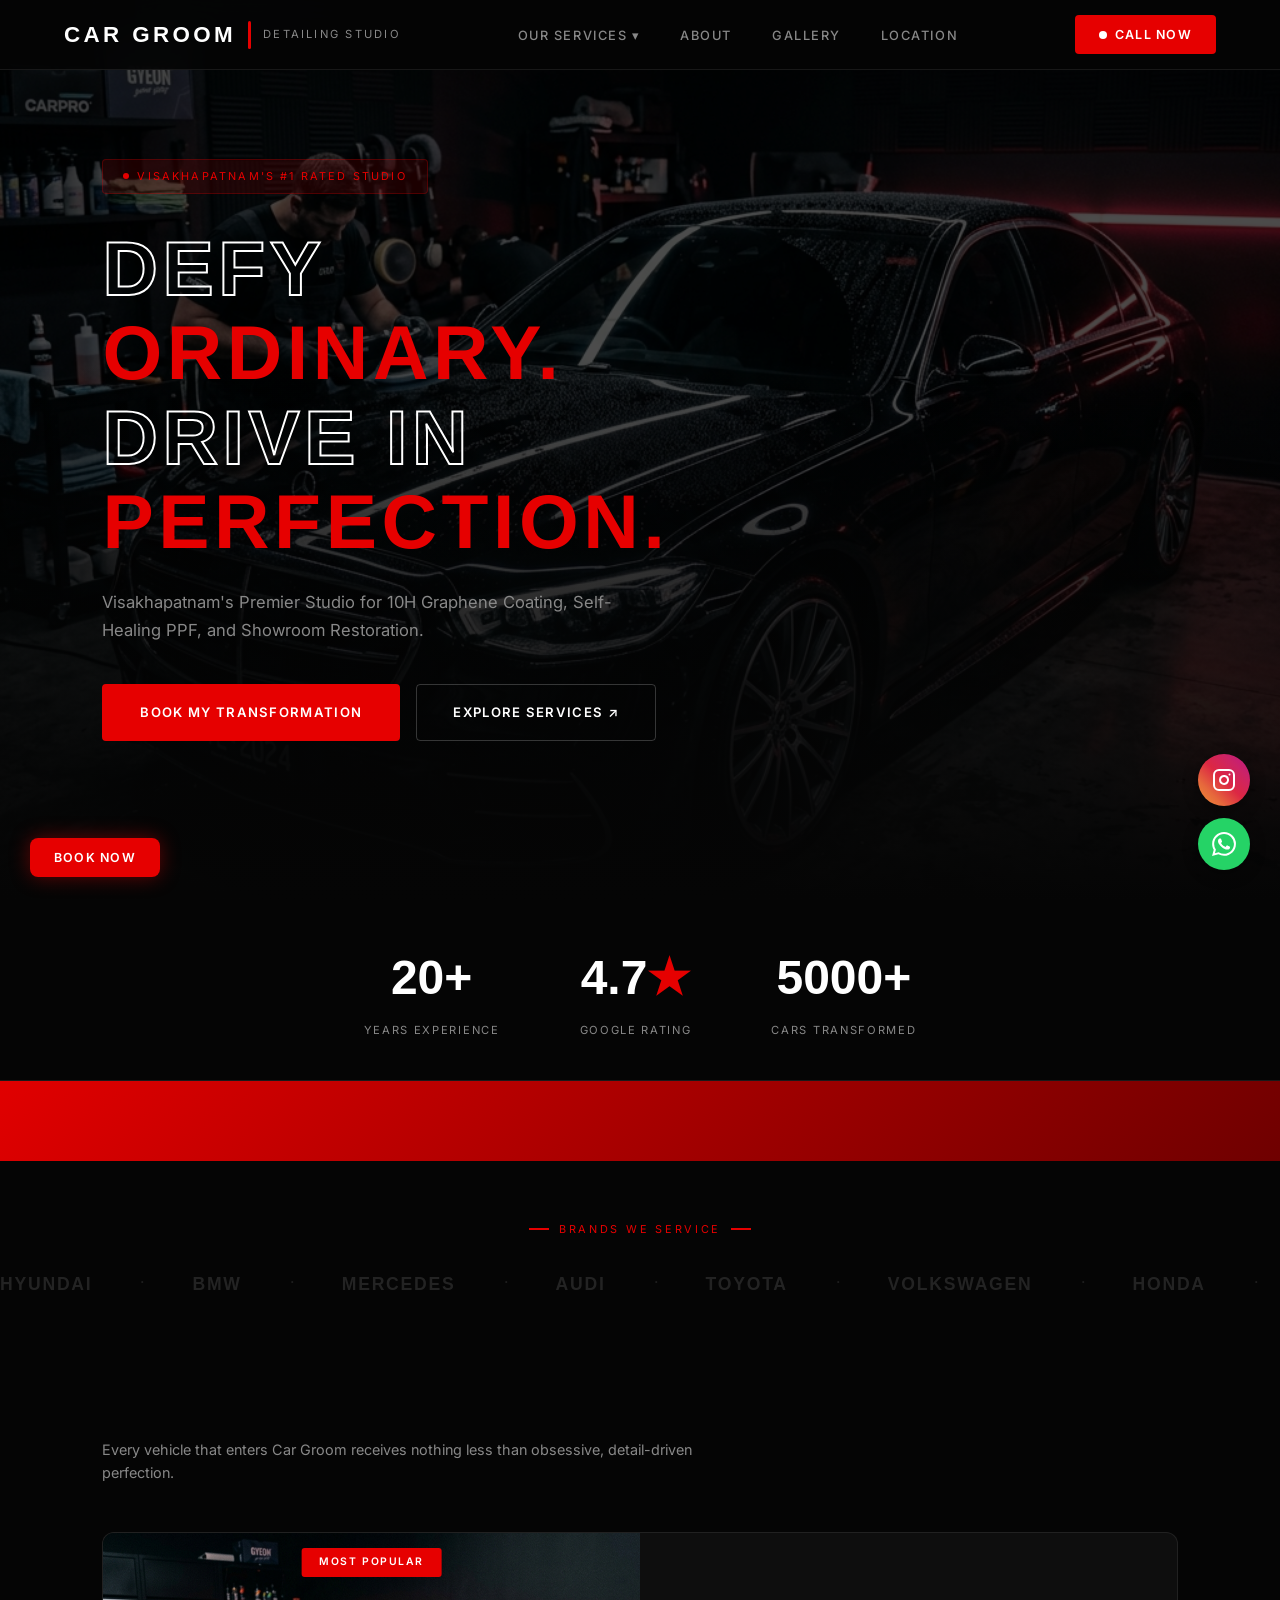
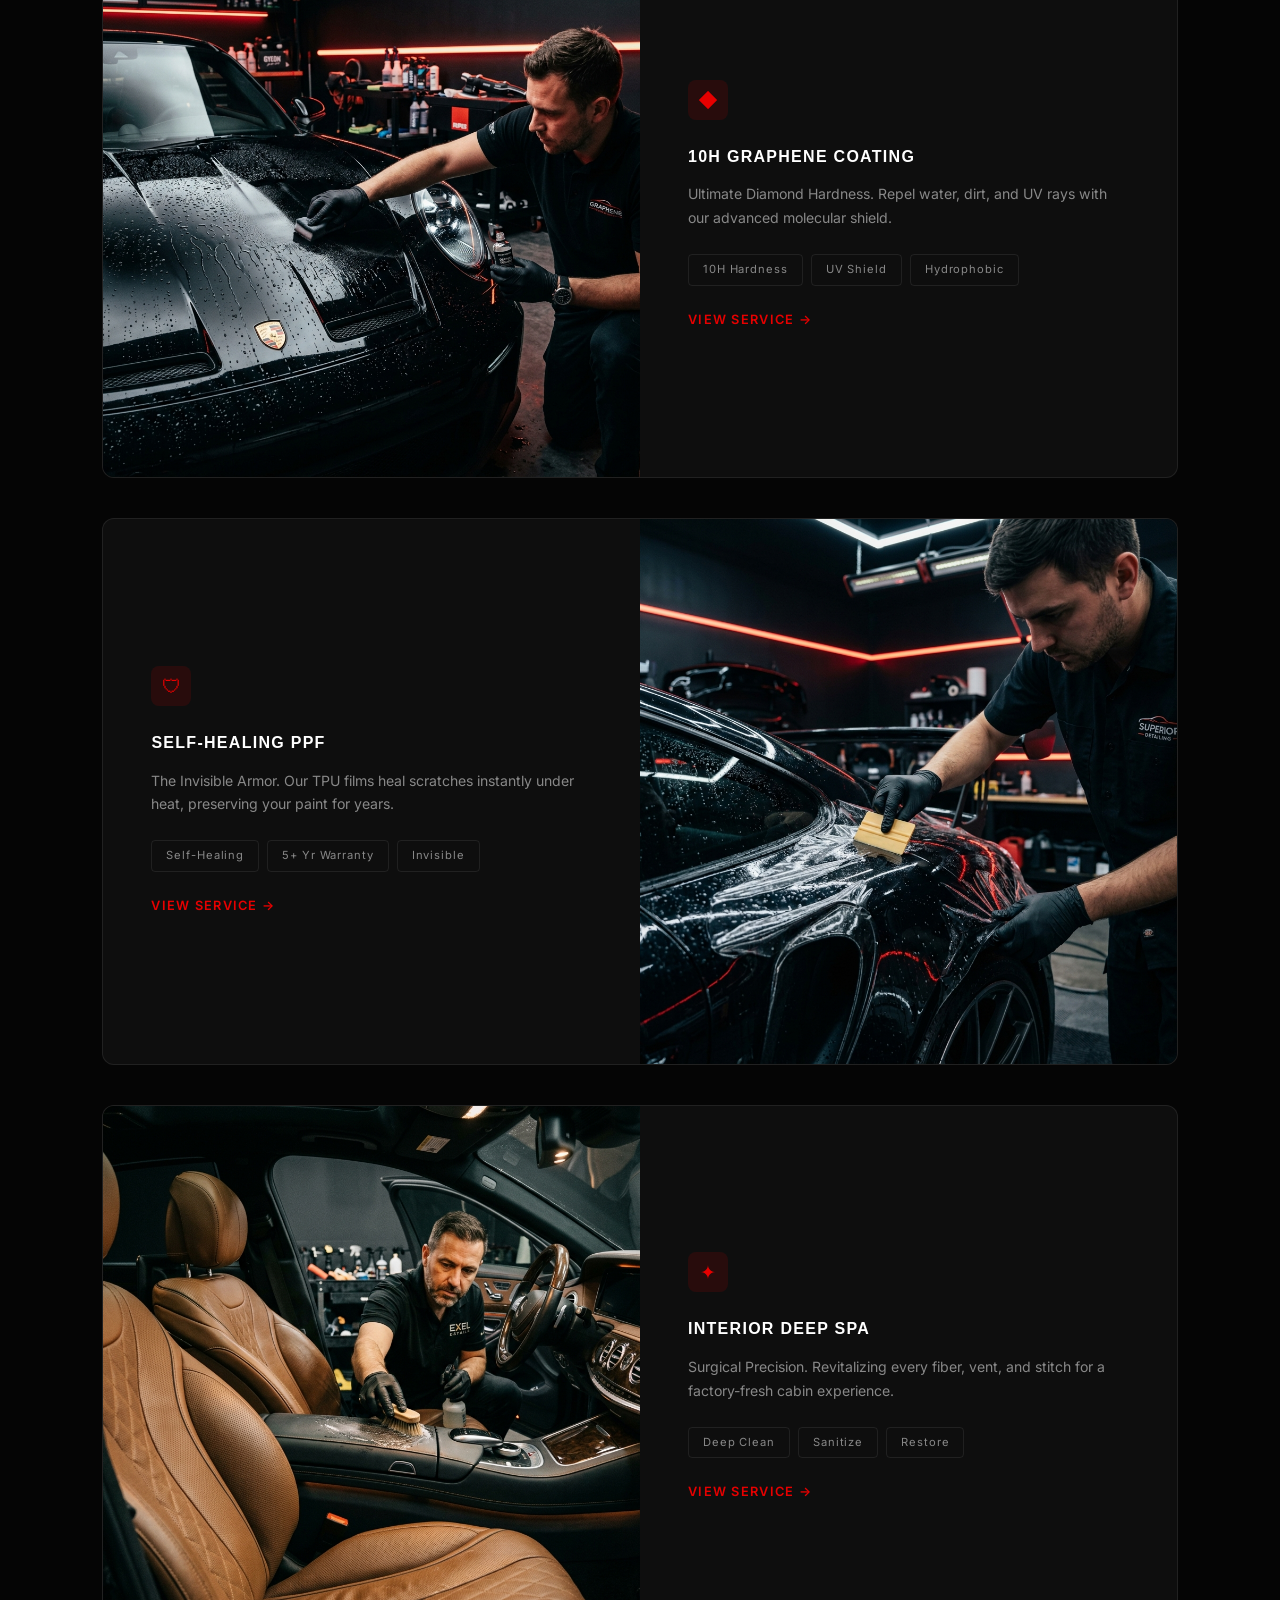
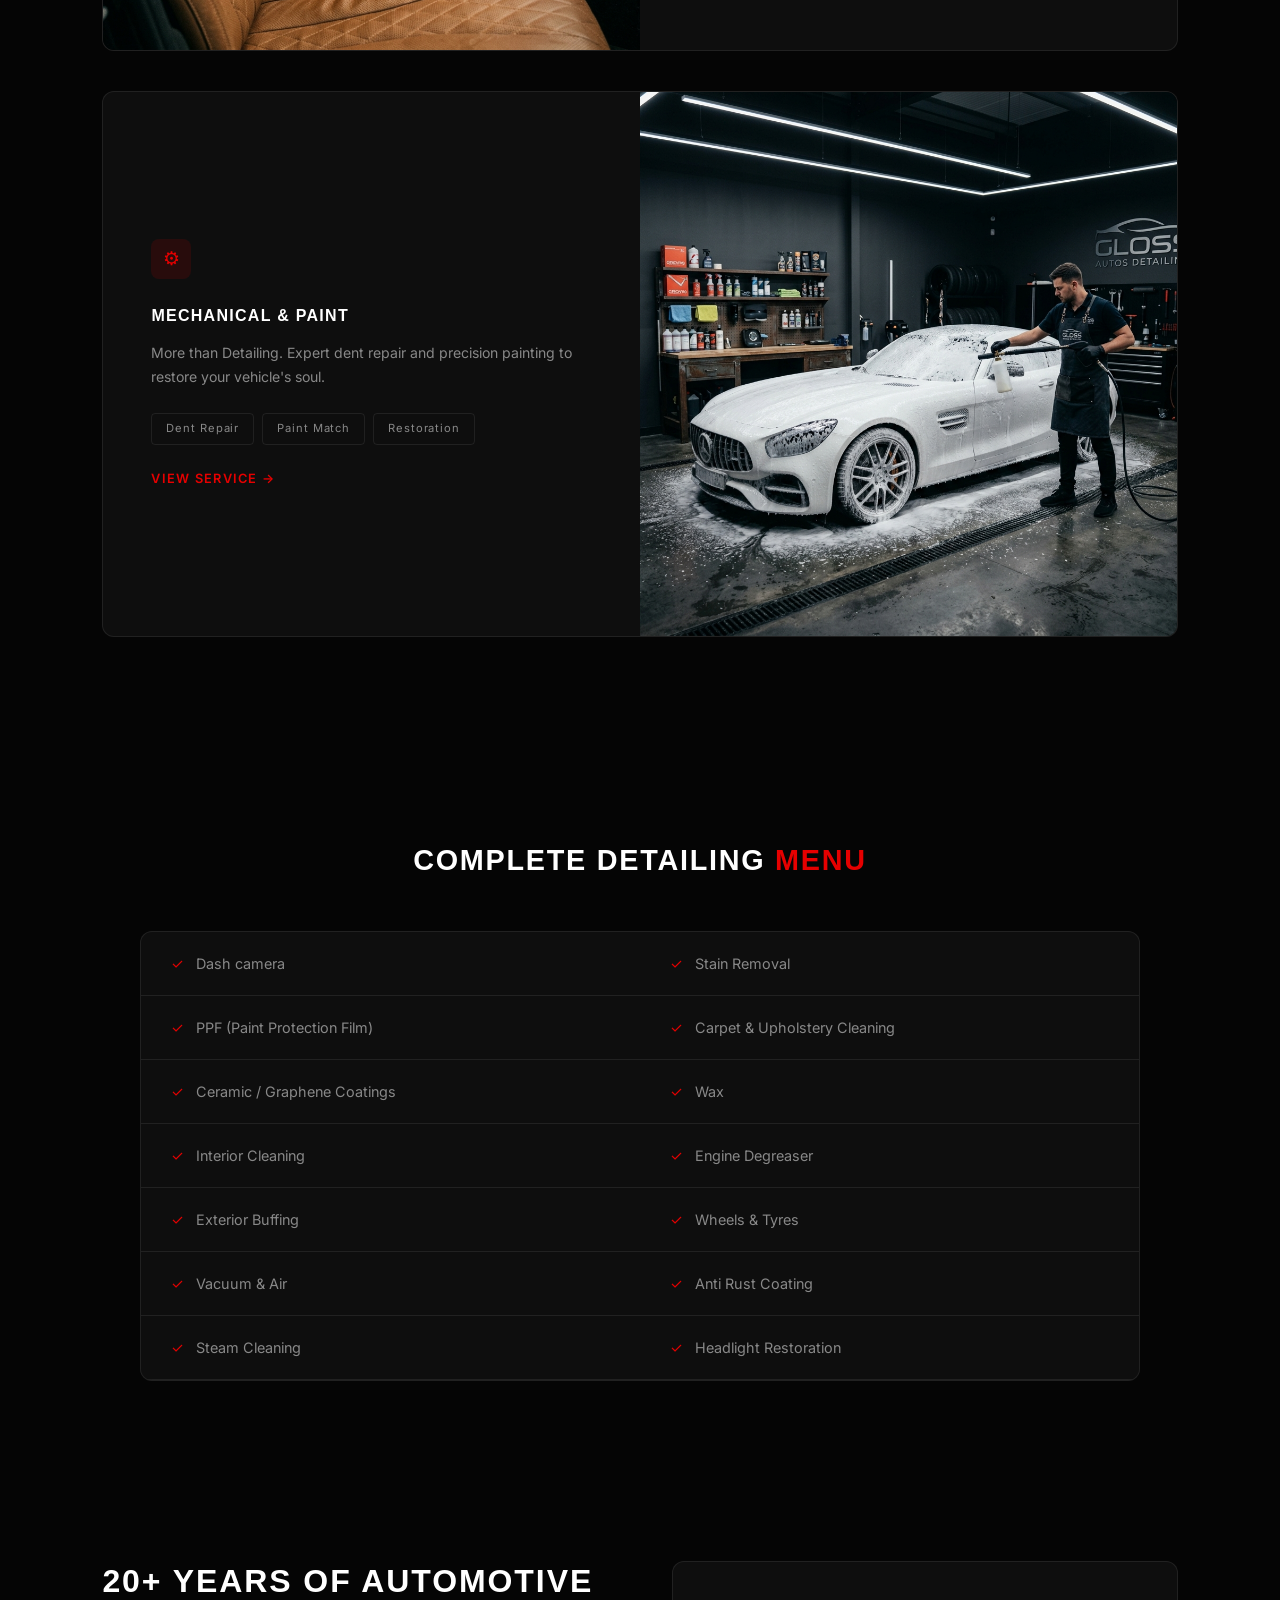
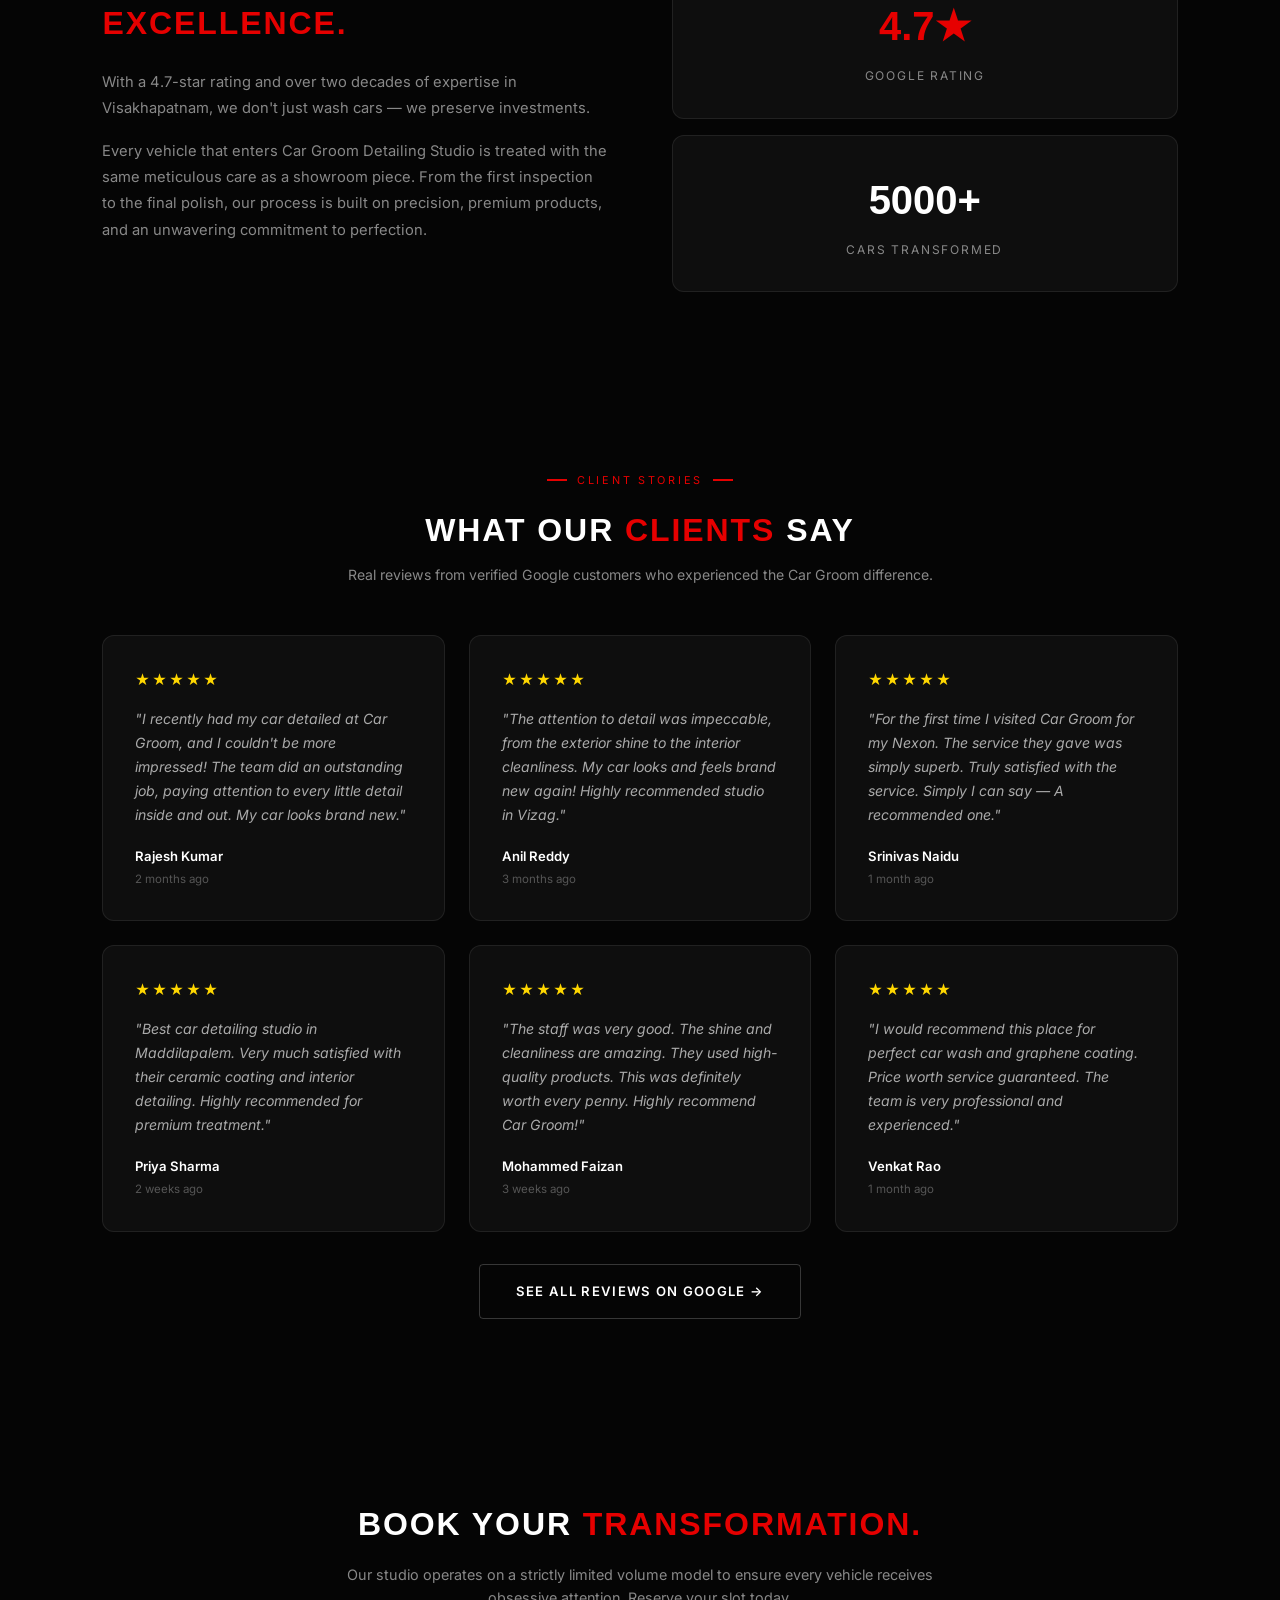
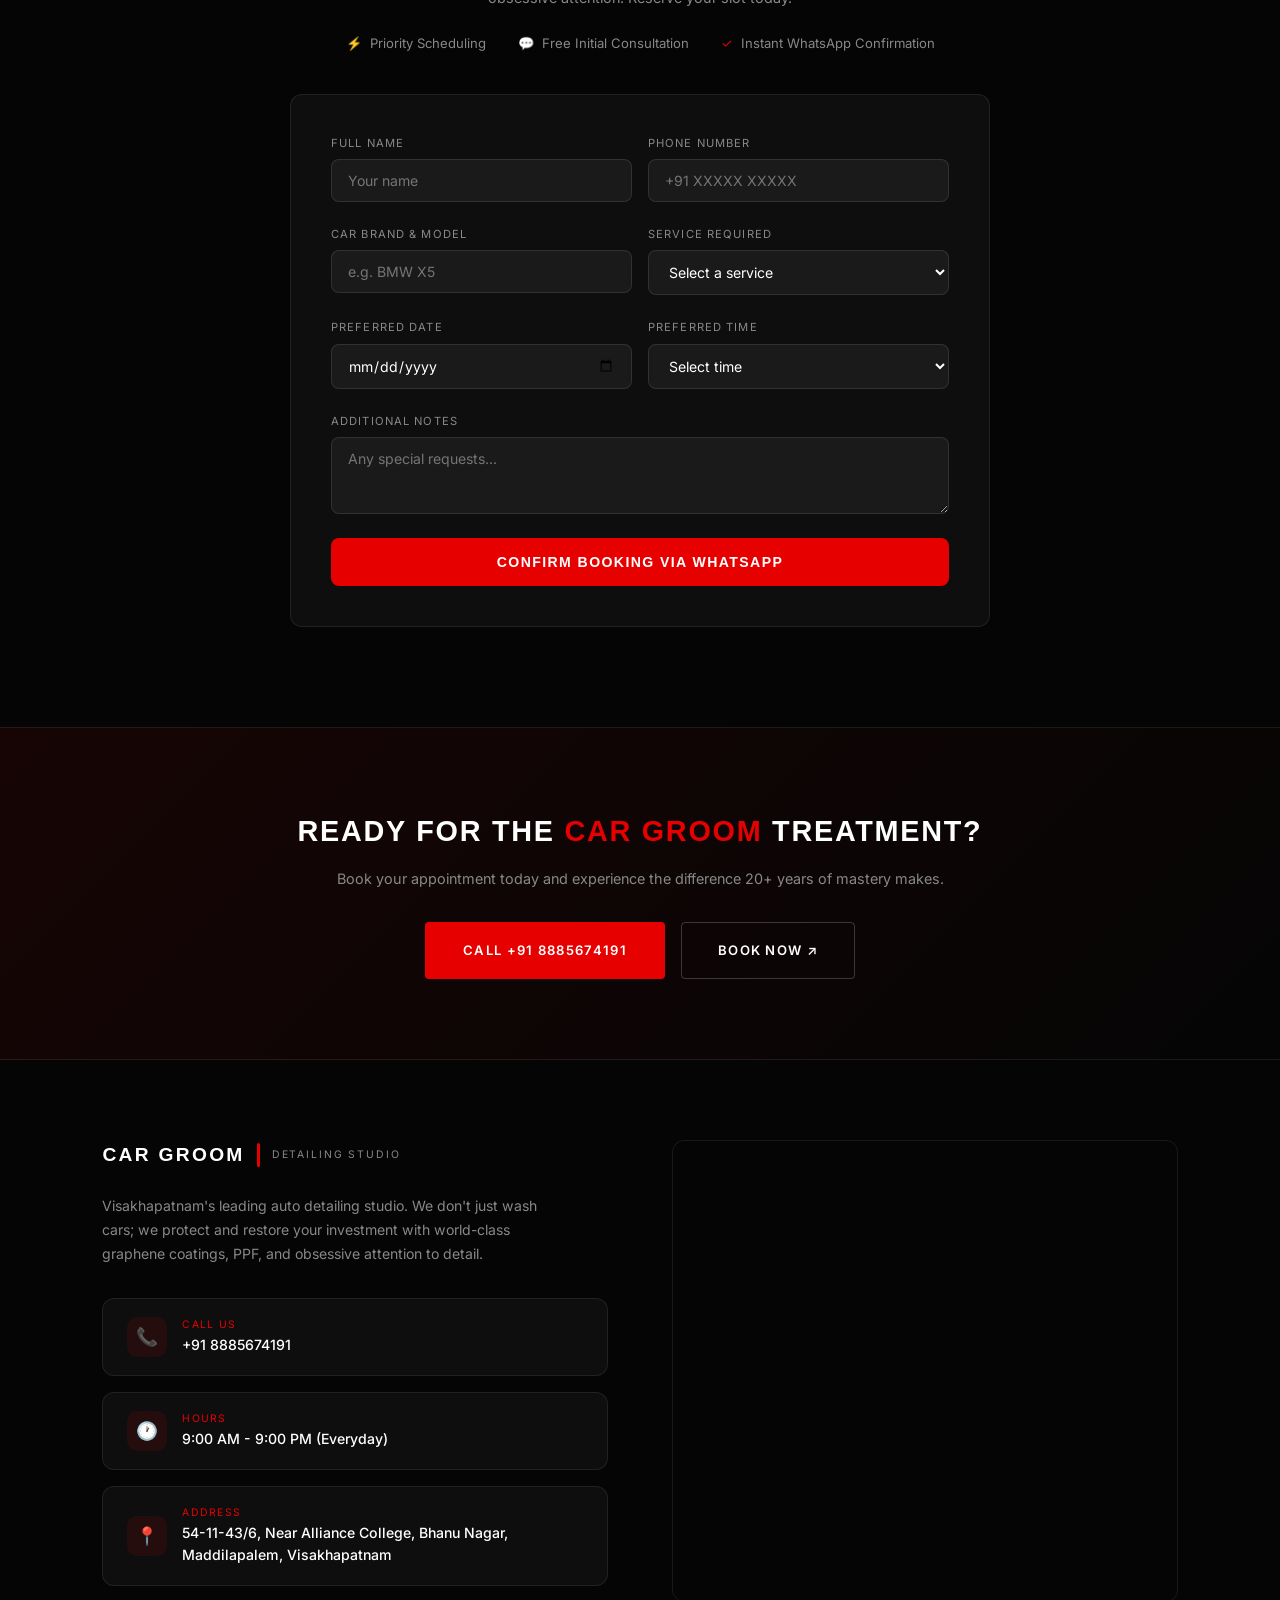
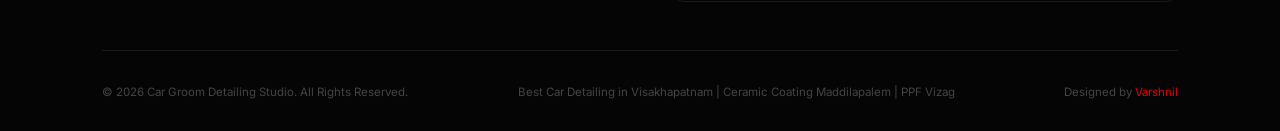
==== index.html @ fa51bc3c "Car Groom Detailing Studio - Complete landing page" ====
<!DOCTYPE html>
<html lang="en">

<head>
  <meta charset="UTF-8">
  <meta name="viewport" content="width=device-width,initial-scale=1.0">
  <title>Car Groom Detailing Studio | Best Car Detailing in Visakhapatnam | Ceramic Coating Maddilapalem</title>
  <meta name="description"
    content="20+ years of automotive excellence. 10H Graphene Coating, Self-Healing PPF, and showroom restoration in Maddilapalem, Visakhapatnam.">
  <link rel="stylesheet" href="style.css">
</head>

<body>

  <!-- NAV -->
  <nav class="nav" id="navbar">
    <div class="nav-brand">
      <h2>CAR GROOM</h2>
      <div class="divider"></div>
      <span>Detailing Studio</span>
    </div>
    <ul class="nav-menu" id="navMenu">
      <li class="dropdown">
        <a href="services.html">Our Services ▾</a>
        <div class="dropdown-content">
          <a href="services.html#detailing">Car Detailing</a>
          <a href="services.html#ppf">Self-Healing PPF</a>
          <a href="services.html#ceramic">Ceramic Coating</a>
          <a href="services.html#graphene">10H Graphene</a>
          <a href="services.html#mechanical">Mechanical Services</a>
          <a href="services.html#underbody">Underbody Coating</a>
          <a href="services.html#tint">Window Tint</a>
          <a href="services.html#denting">Denting & Painting</a>
        </div>
      </li>
      <li><a href="#trust">About</a></li>
      <li><a href="#testimonials">Gallery</a></li>
      <li><a href="#footer">Location</a></li>
    </ul>
    <a href="tel:+918885674191" class="nav-cta desk"><span class="dot"></span> Call Now</a>
    <button class="hamburger" id="hamburger" aria-label="Menu"><span></span><span></span><span></span></button>
  </nav>

  <!-- HERO -->
  <section class="hero" id="hero">
    <div class="hero-bg"></div>
    <div class="hero-overlay"></div>
    <div class="hero-content">
      <div class="hero-tag"><span class="dot"></span> Visakhapatnam's #1 Rated Studio</div>
      <h1><span>DEFY</span> <span class="filled">ORDINARY.</span><br><span>DRIVE IN</span><br><span
          class="filled">PERFECTION.</span></h1>
      <p class="hero-sub">Visakhapatnam's Premier Studio for 10H Graphene Coating, Self-Healing PPF, and Showroom
        Restoration.</p>
      <div class="hero-btns">
        <a href="#booking" class="btn-red">Book My Transformation</a>
        <a href="services.html" class="btn-ghost">Explore Services ↗</a>
      </div>
    </div>
  </section>

  <!-- STATS -->
  <section class="stats reveal">
    <div class="stat">
      <div class="stat-num" data-target="20">0+</div>
      <div class="stat-label">Years Experience</div>
    </div>
    <div class="stat">
      <div class="stat-num">4.7<span class="star">★</span></div>
      <div class="stat-label">Google Rating</div>
    </div>
    <div class="stat">
      <div class="stat-num" data-target="5000">0+</div>
      <div class="stat-label">Cars Transformed</div>
    </div>
  </section>

  <!-- RED DIVIDER -->
  <div class="red-divider"></div>

  <!-- BRANDS WE SERVICE -->
  <section class="brands">
    <div class="tag reveal"><span class="line"></span> Brands We Service <span class="line"></span></div>
    <div style="overflow:hidden">
      <div class="brands-track">
        <span class="brand-name">Hyundai</span><span class="brand-sep">·</span>
        <span class="brand-name">BMW</span><span class="brand-sep">·</span>
        <span class="brand-name">Mercedes</span><span class="brand-sep">·</span>
        <span class="brand-name">Audi</span><span class="brand-sep">·</span>
        <span class="brand-name">Toyota</span><span class="brand-sep">·</span>
        <span class="brand-name">Volkswagen</span><span class="brand-sep">·</span>
        <span class="brand-name">Honda</span><span class="brand-sep">·</span>
        <span class="brand-name">Kia</span><span class="brand-sep">·</span>
        <span class="brand-name">Mahindra</span><span class="brand-sep">·</span>
        <span class="brand-name">Tata</span><span class="brand-sep">·</span>
        <span class="brand-name">Maruti Suzuki</span><span class="brand-sep">·</span>
        <span class="brand-name">Skoda</span><span class="brand-sep">·</span>
        <span class="brand-name">Jeep</span><span class="brand-sep">·</span>
        <span class="brand-name">Land Rover</span><span class="brand-sep">·</span>
        <span class="brand-name">Porsche</span><span class="brand-sep">·</span>
        <span class="brand-name">Volvo</span><span class="brand-sep">·</span>
        <!-- duplicate -->
        <span class="brand-name">Hyundai</span><span class="brand-sep">·</span>
        <span class="brand-name">BMW</span><span class="brand-sep">·</span>
        <span class="brand-name">Mercedes</span><span class="brand-sep">·</span>
        <span class="brand-name">Audi</span><span class="brand-sep">·</span>
        <span class="brand-name">Toyota</span><span class="brand-sep">·</span>
        <span class="brand-name">Volkswagen</span><span class="brand-sep">·</span>
        <span class="brand-name">Honda</span><span class="brand-sep">·</span>
        <span class="brand-name">Kia</span><span class="brand-sep">·</span>
        <span class="brand-name">Mahindra</span><span class="brand-sep">·</span>
        <span class="brand-name">Tata</span><span class="brand-sep">·</span>
        <span class="brand-name">Maruti Suzuki</span><span class="brand-sep">·</span>
        <span class="brand-name">Skoda</span><span class="brand-sep">·</span>
        <span class="brand-name">Jeep</span><span class="brand-sep">·</span>
        <span class="brand-name">Land Rover</span><span class="brand-sep">·</span>
        <span class="brand-name">Porsche</span><span class="brand-sep">·</span>
        <span class="brand-name">Volvo</span>
      </div>
    </div>
  </section>



  <!-- FEATURED SERVICES -->
  <section class="featured" id="services">
    <p class="intro reveal">Every vehicle that enters Car Groom receives nothing less than obsessive, detail-driven
      perfection.</p>

    <!-- 10H Graphene -->
    <div class="service-showcase reveal">
      <div class="service-img-wrap">
        <div class="badge">Most Popular</div>
        <img src="images/graphene.png" alt="10H Graphene Coating" class="service-img">
      </div>
      <div class="service-info">
        <div class="icon">◆</div>
        <h3>10H Graphene Coating</h3>
        <p>Ultimate Diamond Hardness. Repel water, dirt, and UV rays with our advanced molecular shield.</p>
        <div class="service-tags"><span>10H Hardness</span><span>UV Shield</span><span>Hydrophobic</span></div>
        <a href="services.html#graphene" class="service-link">View Service →</a>
      </div>
    </div>

    <!-- Self-Healing PPF -->
    <div class="service-showcase reverse reveal">
      <div class="service-img-wrap">
        <img src="images/ppf.png" alt="Self-Healing PPF" class="service-img">
      </div>
      <div class="service-info">
        <div class="icon">🛡</div>
        <h3>Self-Healing PPF</h3>
        <p>The Invisible Armor. Our TPU films heal scratches instantly under heat, preserving your paint for years.</p>
        <div class="service-tags"><span>Self-Healing</span><span>5+ Yr Warranty</span><span>Invisible</span></div>
        <a href="services.html#ppf" class="service-link">View Service →</a>
      </div>
    </div>

    <!-- Interior Deep Spa -->
    <div class="service-showcase reveal">
      <div class="service-img-wrap">
        <img src="images/interior.png" alt="Interior Deep Spa" class="service-img">
      </div>
      <div class="service-info">
        <div class="icon">✦</div>
        <h3>Interior Deep Spa</h3>
        <p>Surgical Precision. Revitalizing every fiber, vent, and stitch for a factory-fresh cabin experience.</p>
        <div class="service-tags"><span>Deep Clean</span><span>Sanitize</span><span>Restore</span></div>
        <a href="services.html#detailing" class="service-link">View Service →</a>
      </div>
    </div>

    <!-- Mechanical & Paint -->
    <div class="service-showcase reverse reveal">
      <div class="service-img-wrap">
        <img src="images/carwash.png" alt="Car Wash & Mechanical" class="service-img">
      </div>
      <div class="service-info">
        <div class="icon">⚙</div>
        <h3>Mechanical & Paint</h3>
        <p>More than Detailing. Expert dent repair and precision painting to restore your vehicle's soul.</p>
        <div class="service-tags"><span>Dent Repair</span><span>Paint Match</span><span>Restoration</span></div>
        <a href="services.html#mechanical" class="service-link">View Service →</a>
      </div>
    </div>
  </section>

  <!-- COMPLETE DETAILING MENU -->
  <section class="detail-menu">
    <h2 class="reveal">Complete Detailing <span class="accent">Menu</span></h2>
    <div class="menu-grid reveal">
      <div class="menu-item"><span class="check">✓</span> Dash camera</div>
      <div class="menu-item"><span class="check">✓</span> Stain Removal</div>
      <div class="menu-item"><span class="check">✓</span> PPF (Paint Protection Film)</div>
      <div class="menu-item"><span class="check">✓</span> Carpet & Upholstery Cleaning</div>
      <div class="menu-item"><span class="check">✓</span> Ceramic / Graphene Coatings</div>
      <div class="menu-item"><span class="check">✓</span> Wax</div>
      <div class="menu-item"><span class="check">✓</span> Interior Cleaning</div>
      <div class="menu-item"><span class="check">✓</span> Engine Degreaser</div>
      <div class="menu-item"><span class="check">✓</span> Exterior Buffing</div>
      <div class="menu-item"><span class="check">✓</span> Wheels & Tyres</div>
      <div class="menu-item"><span class="check">✓</span> Vacuum & Air</div>
      <div class="menu-item"><span class="check">✓</span> Anti Rust Coating</div>
      <div class="menu-item"><span class="check">✓</span> Steam Cleaning</div>
      <div class="menu-item"><span class="check">✓</span> Headlight Restoration</div>
    </div>
  </section>

  <!-- TRUST / ABOUT -->
  <section class="trust" id="trust">
    <div class="trust-grid">
      <div class="reveal">
        <h2>20+ Years of Automotive <span class="accent">Excellence.</span></h2>
        <p>With a 4.7-star rating and over two decades of expertise in Visakhapatnam, we don't just wash cars — we
          preserve investments.</p>
        <p>Every vehicle that enters Car Groom Detailing Studio is treated with the same meticulous care as a showroom
          piece. From the first inspection to the final polish, our process is built on precision, premium products, and
          an unwavering commitment to perfection.</p>
      </div>
      <div class="reveal" style="display:flex;flex-direction:column;gap:1rem;">
        <div
          style="background:var(--glass);border:1px solid var(--border);border-radius:var(--radius);padding:2rem;text-align:center;">
          <div style="font-family:'Syncopate',sans-serif;font-size:2.5rem;font-weight:700;color:var(--accent)">4.7★
          </div>
          <div
            style="font-size:.75rem;letter-spacing:.15em;text-transform:uppercase;color:var(--text2);margin-top:.5rem">
            Google Rating</div>
        </div>
        <div
          style="background:var(--glass);border:1px solid var(--border);border-radius:var(--radius);padding:2rem;text-align:center;">
          <div style="font-family:'Syncopate',sans-serif;font-size:2.5rem;font-weight:700;color:var(--text)">5000+</div>
          <div
            style="font-size:.75rem;letter-spacing:.15em;text-transform:uppercase;color:var(--text2);margin-top:.5rem">
            Cars Transformed</div>
        </div>
      </div>
    </div>
  </section>

  <!-- TESTIMONIALS -->
  <section class="testimonials" id="testimonials">
    <div class="header">
      <div class="tag reveal"><span class="line"></span> Client Stories <span class="line"></span></div>
      <h2 class="reveal" style="font-size:clamp(1.3rem,2.5vw,2rem)">What Our <span class="accent">Clients</span> Say
      </h2>
      <p class="reveal" style="color:var(--text2);margin-top:.5rem;font-size:.88rem">Real reviews from verified Google
        customers who experienced the Car Groom difference.</p>
    </div>
    <div class="test-grid">
      <div class="test-card reveal">
        <div class="stars">★★★★★</div>
        <p class="text">"I recently had my car detailed at Car Groom, and I couldn't be more impressed! The team did an
          outstanding job, paying attention to every little detail inside and out. My car looks brand new."</p>
        <div class="author">Rajesh Kumar</div>
        <div class="date">2 months ago</div>
      </div>
      <div class="test-card reveal">
        <div class="stars">★★★★★</div>
        <p class="text">"The attention to detail was impeccable, from the exterior shine to the interior cleanliness. My
          car looks and feels brand new again! Highly recommended studio in Vizag."</p>
        <div class="author">Anil Reddy</div>
        <div class="date">3 months ago</div>
      </div>
      <div class="test-card reveal">
        <div class="stars">★★★★★</div>
        <p class="text">"For the first time I visited Car Groom for my Nexon. The service they gave was simply superb.
          Truly satisfied with the service. Simply I can say — A recommended one."</p>
        <div class="author">Srinivas Naidu</div>
        <div class="date">1 month ago</div>
      </div>
      <div class="test-card reveal">
        <div class="stars">★★★★★</div>
        <p class="text">"Best car detailing studio in Maddilapalem. Very much satisfied with their ceramic coating and
          interior detailing. Highly recommended for premium treatment."</p>
        <div class="author">Priya Sharma</div>
        <div class="date">2 weeks ago</div>
      </div>
      <div class="test-card reveal">
        <div class="stars">★★★★★</div>
        <p class="text">"The staff was very good. The shine and cleanliness are amazing. They used high-quality
          products. This was definitely worth every penny. Highly recommend Car Groom!"</p>
        <div class="author">Mohammed Faizan</div>
        <div class="date">3 weeks ago</div>
      </div>
      <div class="test-card reveal">
        <div class="stars">★★★★★</div>
        <p class="text">"I would recommend this place for perfect car wash and graphene coating. Price worth service
          guaranteed. The team is very professional and experienced."</p>
        <div class="author">Venkat Rao</div>
        <div class="date">1 month ago</div>
      </div>
    </div>
    <div style="text-align:center;margin-top:2rem" class="reveal">
      <a href="https://www.google.com/maps/place/Car+Groom/@17.7424811,83.3232113,17z" target="_blank" class="btn-ghost"
        style="display:inline-flex">See All Reviews on Google →</a>
    </div>
  </section>

  <!-- BOOKING -->
  <section class="booking" id="booking">
    <h2 class="reveal">Book Your <span class="accent">Transformation.</span></h2>
    <p class="sub reveal">Our studio operates on a strictly limited volume model to ensure every vehicle receives
      obsessive attention. Reserve your slot today.</p>
    <div class="booking-features reveal">
      <div class="feat"><span class="ico">⚡</span> Priority Scheduling</div>
      <div class="feat"><span class="ico">💬</span> Free Initial Consultation</div>
      <div class="feat"><span class="ico">✓</span> Instant WhatsApp Confirmation</div>
    </div>
    <div class="booking-form reveal">
      <form id="bookingForm" onsubmit="handleBooking(event)">
        <div class="form-row">
          <div class="form-group"><label>Full Name</label><input type="text" id="fname" placeholder="Your name"
              required></div>
          <div class="form-group"><label>Phone Number</label><input type="tel" id="fphone" placeholder="+91 XXXXX XXXXX"
              required></div>
        </div>
        <div class="form-row">
          <div class="form-group"><label>Car Brand & Model</label><input type="text" id="fcar" placeholder="e.g. BMW X5"
              required></div>
          <div class="form-group"><label>Service Required</label>
            <select id="fservice" required>
              <option value="">Select a service</option>
              <option>PPF (Paint Protection Film)</option>
              <option>Ceramic / Graphene Coatings</option>
              <option>Interior Cleaning</option>
              <option>Exterior Buffing</option>
              <option>Vacuum & Air</option>
              <option>Steam Cleaning</option>
              <option>Stain Removal</option>
              <option>Carpet & Upholstery Cleaning</option>
              <option>Wax Protection</option>
              <option>Engine Degreaser</option>
              <option>Wheels & Tyres</option>
              <option>Anti-Rust Coating</option>
              <option>Headlight Restoration</option>
              <option>Car Foam Wash</option>
              <option>Denting & Painting</option>
              <option>Window Tint</option>
            </select>
          </div>
        </div>
        <div class="form-row">
          <div class="form-group"><label>Preferred Date</label><input type="date" id="fdate" required></div>
          <div class="form-group"><label>Preferred Time</label>
            <select id="ftime" required>
              <option value="">Select time</option>
              <option>9:00 AM</option>
              <option>10:00 AM</option>
              <option>11:00 AM</option>
              <option>12:00 PM</option>
              <option>1:00 PM</option>
              <option>2:00 PM</option>
              <option>3:00 PM</option>
              <option>4:00 PM</option>
              <option>5:00 PM</option>
              <option>6:00 PM</option>
              <option>7:00 PM</option>
              <option>8:00 PM</option>
            </select>
          </div>
        </div>
        <div class="form-group"><label>Additional Notes</label><textarea id="fnotes" rows="3"
            placeholder="Any special requests..."></textarea></div>
        <button type="submit" class="form-submit">Confirm Booking via WhatsApp</button>
      </form>
    </div>
  </section>

  <!-- CTA BANNER -->
  <section class="cta-banner">
    <h2 class="reveal">Ready for the <span class="accent">Car Groom</span> Treatment?</h2>
    <p class="reveal">Book your appointment today and experience the difference 20+ years of mastery makes.</p>
    <div class="btns reveal">
      <a href="tel:+918885674191" class="btn-red">Call +91 8885674191</a>
      <a href="#booking" class="btn-ghost">Book Now ↗</a>
    </div>
  </section>

  <!-- FOOTER -->
  <footer class="footer" id="footer">
    <div class="footer-main">
      <div class="footer-info">
        <div class="brand">
          <h3>CAR GROOM</h3>
          <div class="divider"></div>
          <span>Detailing Studio</span>
        </div>
        <p>Visakhapatnam's leading auto detailing studio. We don't just wash cars; we protect and restore your
          investment with world-class graphene coatings, PPF, and obsessive attention to detail.</p>
        <div class="contact-card">
          <div class="ico">📞</div>
          <div>
            <div class="label">Call Us</div>
            <div class="value"><a href="tel:+918885674191">+91 8885674191</a></div>
          </div>
        </div>
        <div class="contact-card">
          <div class="ico">🕐</div>
          <div>
            <div class="label">Hours</div>
            <div class="value">9:00 AM - 9:00 PM (Everyday)</div>
          </div>
        </div>
        <div class="contact-card">
          <div class="ico">📍</div>
          <div>
            <div class="label">Address</div>
            <div class="value">54-11-43/6, Near Alliance College, Bhanu Nagar, Maddilapalem, Visakhapatnam</div>
          </div>
        </div>
      </div>
      <div class="footer-map">
        <iframe
          src="https://www.google.com/maps/embed?pb=!1m18!1m12!1m3!1d3800.045798406944!2d83.3232113!3d17.7424811!2m3!1f0!2f0!3f0!3m2!1i1024!2i768!4f13.1!3m3!1m2!1s0x3a3943f824b246ed%3A0x4d976239d3a394b8!2sCar%20Groom!5e0!3m2!1sen!2sin!4v1700000000000"
          allowfullscreen="" loading="lazy"></iframe>
      </div>
    </div>
    <div class="footer-bottom">
      <div>© 2026 Car Groom Detailing Studio. All Rights Reserved.</div>
      <div>Best Car Detailing in Visakhapatnam | Ceramic Coating Maddilapalem | PPF Vizag</div>
      <div class="designed">Designed by <span>Varshnil</span></div>
    </div>
  </footer>

  <!-- FLOATING BUTTONS -->
  <div class="floating">
    <a href="https://www.instagram.com/cargroomvizag" target="_blank" class="float-btn float-ig" aria-label="Instagram @cargroomvizag">
      <svg xmlns="http://www.w3.org/2000/svg" width="24" height="24" viewBox="0 0 24 24" fill="none" stroke="currentColor" stroke-width="2" stroke-linecap="round" stroke-linejoin="round"><rect x="2" y="2" width="20" height="20" rx="5" ry="5"/><path d="M16 11.37A4 4 0 1 1 12.63 8 4 4 0 0 1 16 11.37z"/><line x1="17.5" y1="6.5" x2="17.51" y2="6.5"/></svg>
    </a>
    <a href="https://wa.me/918885674191" target="_blank" class="float-btn float-wa" aria-label="WhatsApp">
      <svg xmlns="http://www.w3.org/2000/svg" width="24" height="24" viewBox="0 0 24 24" fill="currentColor"><path d="M17.472 14.382c-.297-.149-1.758-.867-2.03-.967-.273-.099-.471-.148-.67.15-.197.297-.767.966-.94 1.164-.173.199-.347.223-.644.075-.297-.15-1.255-.463-2.39-1.475-.883-.788-1.48-1.761-1.653-2.059-.173-.297-.018-.458.13-.606.134-.133.298-.347.446-.52.149-.174.198-.298.298-.497.099-.198.05-.371-.025-.52-.075-.149-.669-1.612-.916-2.207-.242-.579-.487-.5-.669-.51-.173-.008-.371-.01-.57-.01-.198 0-.52.074-.792.372-.272.297-1.04 1.016-1.04 2.479 0 1.462 1.065 2.875 1.213 3.074.149.198 2.096 3.2 5.077 4.487.709.306 1.262.489 1.694.625.712.227 1.36.195 1.871.118.571-.085 1.758-.719 2.006-1.413.248-.694.248-1.289.173-1.413-.074-.124-.272-.198-.57-.347m-5.421 7.403h-.004a9.87 9.87 0 0 1-5.031-1.378l-.361-.214-3.741.982.998-3.648-.235-.374a9.86 9.86 0 0 1-1.51-5.26c.001-5.45 4.436-9.884 9.888-9.884 2.64 0 5.122 1.03 6.988 2.898a9.825 9.825 0 0 1 2.893 6.994c-.003 5.45-4.437 9.884-9.885 9.884m8.413-18.297A11.815 11.815 0 0 0 12.05 0C5.495 0 .16 5.335.157 11.892c0 2.096.547 4.142 1.588 5.945L.057 24l6.305-1.654a11.882 11.882 0 0 0 5.683 1.448h.005c6.554 0 11.89-5.335 11.893-11.893a11.821 11.821 0 0 0-3.48-8.413z"/></svg>
    </a>
  </div>
  <div class="book-float"><a href="#booking">Book Now</a></div>

  <script src="script.js"></script>
</body>

</html>
---- style.css ----
@import url('https://fonts.googleapis.com/css2?family=Syncopate:wght@400;700&family=Inter:wght@300;400;500;600;700&display=swap');
*,*::before,*::after{margin:0;padding:0;box-sizing:border-box}
:root{--bg:#050505;--bg2:#0a0a0a;--accent:#E60000;--accent-glow:rgba(230,0,0,0.4);--text:#fff;--text2:#888;--glass:rgba(255,255,255,0.04);--border:rgba(255,255,255,0.08);--radius:12px}
html{scroll-behavior:smooth}
body{background:var(--bg);color:var(--text2);font-family:'Inter',sans-serif;overflow-x:hidden;line-height:1.6}
h1,h2,h3,h4{font-family:'Syncopate',sans-serif;color:var(--text);text-transform:uppercase;letter-spacing:.06em}
a{text-decoration:none;color:inherit}
.accent{color:var(--accent)}

/* NAV */
.nav{position:fixed;top:0;left:0;width:100%;z-index:1000;background:rgba(5,5,5,.9);backdrop-filter:blur(20px);border-bottom:1px solid var(--border);height:70px;display:flex;align-items:center;padding:0 5%;justify-content:space-between;transition:.3s}
.nav-brand{display:flex;align-items:center;gap:12px}
.nav-brand h2{font-size:1.4rem;font-weight:700;letter-spacing:.15em}
.nav-brand .divider{width:3px;height:28px;background:var(--accent);border-radius:2px}
.nav-brand span{font-family:'Inter',sans-serif;font-size:.7rem;letter-spacing:.2em;color:var(--text2);text-transform:uppercase}
.nav-menu{display:flex;align-items:center;gap:2.5rem;list-style:none}
.nav-menu a{font-size:.8rem;letter-spacing:.12em;text-transform:uppercase;color:var(--text2);transition:.3s;font-weight:500}
.nav-menu a:hover{color:var(--accent)}
.nav-menu .dropdown{position:relative;cursor:pointer}
.nav-menu .dropdown-content{display:none;position:absolute;top:100%;left:0;background:rgba(10,10,10,.97);border:1px solid var(--border);border-radius:8px;min-width:220px;padding:.5rem 0;margin-top:10px}
.nav-menu .dropdown:hover .dropdown-content{display:block}
.dropdown-content a{display:block;padding:10px 20px;font-size:.78rem}
.nav-cta{background:var(--accent);color:#fff;padding:10px 24px;border-radius:4px;font-size:.78rem;font-weight:600;letter-spacing:.1em;text-transform:uppercase;display:flex;align-items:center;gap:8px;transition:.3s;border:none;cursor:pointer}
.nav-cta .dot{width:8px;height:8px;background:#fff;border-radius:50%;animation:pulse 1.5s infinite}
.nav-cta:hover{box-shadow:0 0 25px var(--accent-glow)}
@keyframes pulse{0%,100%{opacity:1}50%{opacity:.4}}
.hamburger{display:none;flex-direction:column;gap:5px;cursor:pointer;background:none;border:none}
.hamburger span{width:25px;height:2px;background:#fff;transition:.3s}

/* HERO */
.hero{position:relative;min-height:100vh;display:flex;align-items:center;overflow:hidden}
.hero-bg{position:absolute;inset:0;background:url('images/hero.png') center/cover;filter:brightness(.3)}
.hero-overlay{position:absolute;inset:0;background:linear-gradient(to bottom,transparent 40%,var(--bg) 100%)}
.hero-content{position:relative;z-index:2;padding:0 8%;max-width:900px}
.hero-tag{display:inline-flex;align-items:center;gap:8px;background:rgba(230,0,0,.12);border:1px solid rgba(230,0,0,.25);padding:8px 20px;border-radius:4px;font-size:.68rem;letter-spacing:.2em;text-transform:uppercase;color:var(--accent);margin-bottom:2rem}
.hero-tag .dot{width:6px;height:6px;background:var(--accent);border-radius:50%}
.hero h1{font-size:clamp(2.5rem,6vw,5rem);line-height:1.1;margin-bottom:1.5rem;font-weight:700}
.hero h1 span{-webkit-text-stroke:2px var(--text);color:transparent}
.hero h1 .filled{-webkit-text-stroke:0;color:var(--accent)}
.hero-sub{font-size:clamp(.9rem,1.3vw,1.1rem);color:var(--text2);max-width:550px;margin-bottom:2.5rem;line-height:1.7}
.hero-btns{display:flex;gap:1rem;flex-wrap:wrap}
.btn-red{background:var(--accent);color:#fff;padding:16px 36px;border-radius:4px;font-size:.82rem;font-weight:600;letter-spacing:.1em;text-transform:uppercase;border:2px solid var(--accent);transition:.3s;cursor:pointer}
.btn-red:hover{box-shadow:0 0 30px var(--accent-glow);transform:translateY(-2px)}
.btn-ghost{background:transparent;color:#fff;padding:16px 36px;border-radius:4px;font-size:.82rem;font-weight:600;letter-spacing:.1em;text-transform:uppercase;border:1px solid rgba(255,255,255,.2);transition:.3s;cursor:pointer;display:flex;align-items:center;gap:8px}
.btn-ghost:hover{border-color:var(--accent);color:var(--accent)}

/* STATS */
.stats{padding:40px 8%;display:flex;justify-content:center;gap:5rem;flex-wrap:wrap;border-bottom:1px solid var(--border)}
.stat{text-align:center}
.stat-num{font-family:'Syncopate',sans-serif;font-size:clamp(2rem,4vw,3rem);font-weight:700;color:var(--text)}
.stat-num .star{color:var(--accent)}
.stat-label{font-size:.7rem;text-transform:uppercase;letter-spacing:.15em;color:var(--text2);margin-top:.3rem}

/* DIAGONAL RED DIVIDER */
.red-divider{position:relative;height:80px;overflow:hidden}
.red-divider::before{content:'';position:absolute;top:0;left:-5%;right:-5%;height:200%;background:linear-gradient(135deg,var(--accent) 0%,#660000 100%);transform:skewY(-1.5deg);transform-origin:top left}

/* BRANDS MARQUEE */
.brands{padding:60px 0;text-align:center;overflow:hidden}
.brands .tag{font-size:.68rem;letter-spacing:.25em;text-transform:uppercase;color:var(--accent);display:flex;align-items:center;justify-content:center;gap:10px;margin-bottom:2rem}
.brands .tag .line{width:20px;height:2px;background:var(--accent)}
.brands-track{display:flex;gap:3rem;animation:scroll 25s linear infinite;width:max-content}
.brand-name{font-family:'Syncopate',sans-serif;font-size:clamp(.8rem,1.5vw,1.1rem);font-weight:700;white-space:nowrap;letter-spacing:.1em;text-transform:uppercase}
.brand-name:nth-child(odd){color:rgba(255,255,255,.12)}
.brand-name:nth-child(even){color:var(--accent);opacity:.35}
.brand-sep{color:rgba(255,255,255,.1)}
@keyframes scroll{0%{transform:translateX(0)}100%{transform:translateX(-50%)}}

/* PRODUCT BRANDS */
.product-brands{padding:60px 8%;text-align:center}
.product-brands .tag{font-size:.68rem;letter-spacing:.25em;text-transform:uppercase;color:var(--accent);display:flex;align-items:center;justify-content:center;gap:10px;margin-bottom:2rem}
.product-brands .tag .line{width:20px;height:2px;background:var(--accent)}
.product-logos{display:flex;justify-content:center;gap:2rem;flex-wrap:wrap;align-items:center}
.product-logos img{height:45px;opacity:.6;filter:grayscale(1) brightness(1.5);transition:.3s}
.product-logos img:hover{opacity:1;filter:grayscale(0)}

/* FEATURED SERVICES */
.featured{padding:80px 8%}
.featured .intro{font-size:.9rem;color:var(--text2);max-width:600px;margin-bottom:3rem}
.service-showcase{display:grid;grid-template-columns:1fr 1fr;gap:0;border-radius:var(--radius);overflow:hidden;border:1px solid var(--border);margin-bottom:2.5rem;background:var(--glass)}
.service-showcase.reverse{direction:rtl}
.service-showcase.reverse>*{direction:ltr}
.service-img{width:100%;height:100%;min-height:400px;object-fit:cover}
.service-img-wrap{position:relative;overflow:hidden}
.service-img-wrap .badge{position:absolute;top:15px;left:50%;transform:translateX(-50%);background:var(--accent);color:#fff;padding:6px 18px;font-size:.65rem;letter-spacing:.15em;text-transform:uppercase;font-weight:600;border-radius:3px;z-index:2}
.service-info{padding:3rem;display:flex;flex-direction:column;justify-content:center}
.service-info .icon{width:40px;height:40px;background:rgba(230,0,0,.12);border-radius:8px;display:flex;align-items:center;justify-content:center;margin-bottom:1.5rem;font-size:1.2rem;color:var(--accent)}
.service-info h3{font-family:'Syncopate',sans-serif;font-size:1rem;margin-bottom:.8rem;letter-spacing:.08em}
.service-info p{font-size:.88rem;line-height:1.7;margin-bottom:1.5rem}
.service-tags{display:flex;gap:.5rem;flex-wrap:wrap;margin-bottom:1.5rem}
.service-tags span{padding:6px 14px;border:1px solid var(--border);border-radius:4px;font-size:.7rem;letter-spacing:.08em;color:var(--text2)}
.service-link{color:var(--accent);font-size:.8rem;font-weight:600;letter-spacing:.1em;text-transform:uppercase;display:flex;align-items:center;gap:6px;transition:.3s}
.service-link:hover{gap:12px}

/* DETAILING MENU */
.detail-menu{padding:80px 8%}
.detail-menu h2{text-align:center;font-size:clamp(1.2rem,2.5vw,1.8rem);margin-bottom:3rem}
.menu-grid{display:grid;grid-template-columns:1fr 1fr;gap:0;max-width:1000px;margin:0 auto;border-left:2px solid var(--accent);border-radius:var(--radius);overflow:hidden;background:var(--glass);border:1px solid var(--border)}
.menu-item{display:flex;align-items:center;gap:12px;padding:20px 30px;border-bottom:1px solid var(--border);font-size:.9rem;color:var(--text2);transition:.3s}
.menu-item:hover{background:rgba(230,0,0,.05);color:var(--text)}
.menu-item .check{color:var(--accent);font-size:.9rem}

/* TRUST / ABOUT */
.trust{padding:100px 8%;position:relative}
.trust-grid{display:grid;grid-template-columns:1fr 1fr;gap:4rem;align-items:start}
.trust h2{font-size:clamp(1.3rem,2.5vw,2rem);margin-bottom:1.5rem;line-height:1.3}
.trust p{font-size:.92rem;line-height:1.8;margin-bottom:1rem}

/* TESTIMONIALS */
.testimonials{padding:80px 8%}
.testimonials .header{text-align:center;margin-bottom:3rem}
.testimonials .tag{font-size:.68rem;letter-spacing:.25em;text-transform:uppercase;color:var(--accent);display:flex;align-items:center;justify-content:center;gap:10px;margin-bottom:1rem}
.testimonials .tag .line{width:20px;height:2px;background:var(--accent)}
.test-grid{display:grid;grid-template-columns:repeat(auto-fill,minmax(340px,1fr));gap:1.5rem}
.test-card{background:var(--glass);border:1px solid var(--border);border-radius:var(--radius);padding:2rem}
.test-card .stars{color:#FFD700;margin-bottom:1rem;font-size:.9rem;letter-spacing:2px}
.test-card .text{font-size:.88rem;line-height:1.7;font-style:italic;color:#aaa;margin-bottom:1.2rem}
.test-card .author{font-size:.82rem;font-weight:600;color:var(--text)}
.test-card .date{font-size:.72rem;color:#555;margin-top:.2rem}

/* BOOKING */
.booking{padding:100px 8%;text-align:center}
.booking h2{font-size:clamp(1.3rem,2.5vw,2rem);margin-bottom:.8rem}
.booking .sub{color:var(--text2);max-width:600px;margin:0 auto 1.5rem;font-size:.9rem}
.booking-features{display:flex;justify-content:center;gap:2rem;margin-bottom:2.5rem;flex-wrap:wrap}
.booking-features .feat{display:flex;align-items:center;gap:8px;font-size:.82rem;color:var(--text2)}
.booking-features .feat .ico{color:var(--accent)}
.booking-form{max-width:700px;margin:0 auto;background:var(--glass);border:1px solid var(--border);border-radius:var(--radius);padding:2.5rem}
.form-row{display:grid;grid-template-columns:1fr 1fr;gap:1rem;margin-bottom:1rem}
.form-group{margin-bottom:.5rem;text-align:left}
.form-group label{display:block;font-size:.7rem;text-transform:uppercase;letter-spacing:.1em;color:var(--text2);margin-bottom:.4rem}
.form-group input,.form-group select,.form-group textarea{width:100%;padding:12px 16px;background:rgba(255,255,255,.05);border:1px solid rgba(255,255,255,.1);border-radius:8px;color:#fff;font-size:.88rem;font-family:'Inter',sans-serif;transition:.3s}
.form-group input:focus,.form-group select:focus,.form-group textarea:focus{outline:none;border-color:var(--accent)}
.form-group select option{background:#111}
.form-submit{width:100%;padding:16px;background:var(--accent);color:#fff;border:none;border-radius:8px;font-size:.88rem;font-weight:600;letter-spacing:.1em;text-transform:uppercase;cursor:pointer;transition:.3s;margin-top:.5rem}
.form-submit:hover{box-shadow:0 0 30px var(--accent-glow)}

/* CTA BANNER */
.cta-banner{padding:80px 8%;text-align:center;background:linear-gradient(135deg,rgba(230,0,0,.08),transparent);border-top:1px solid var(--border);border-bottom:1px solid var(--border)}
.cta-banner h2{font-size:clamp(1.2rem,2.5vw,1.8rem);margin-bottom:.8rem}
.cta-banner p{color:var(--text2);margin-bottom:2rem;font-size:.9rem}
.cta-banner .btns{display:flex;justify-content:center;gap:1rem;flex-wrap:wrap}

/* FOOTER */
.footer{padding:80px 8% 30px}
.footer-main{display:grid;grid-template-columns:1fr 1fr;gap:4rem;align-items:start;margin-bottom:3rem}
.footer-info .brand{display:flex;align-items:center;gap:12px;margin-bottom:1.5rem}
.footer-info .brand h3{font-size:1.2rem;letter-spacing:.12em}
.footer-info .brand .divider{width:3px;height:24px;background:var(--accent);border-radius:2px}
.footer-info .brand span{font-family:'Inter',sans-serif;font-size:.65rem;letter-spacing:.18em;color:var(--text2);text-transform:uppercase}
.footer-info>p{font-size:.88rem;line-height:1.7;margin-bottom:2rem;max-width:450px}
.contact-card{background:var(--glass);border:1px solid var(--border);border-radius:var(--radius);padding:18px 24px;margin-bottom:1rem;display:flex;align-items:center;gap:15px}
.contact-card .ico{width:40px;height:40px;background:rgba(230,0,0,.1);border-radius:10px;display:flex;align-items:center;justify-content:center;font-size:1.1rem;color:var(--accent);flex-shrink:0}
.contact-card .label{font-size:.65rem;text-transform:uppercase;letter-spacing:.12em;color:var(--accent)}
.contact-card .value{font-size:.88rem;color:var(--text);font-weight:500}
.footer-map{border-radius:var(--radius);overflow:hidden;border:1px solid var(--border);height:100%;min-height:350px}
.footer-map iframe{width:100%;height:100%;min-height:350px;border:0;filter:grayscale(.8) invert(.92) contrast(.85)}
.footer-bottom{display:flex;justify-content:space-between;align-items:center;padding-top:2rem;border-top:1px solid var(--border);font-size:.72rem;color:#444;flex-wrap:wrap;gap:1rem}
.footer-bottom .designed span{color:var(--accent)}

/* FLOATING */
.floating{position:fixed;bottom:30px;right:30px;z-index:999;display:flex;flex-direction:column;gap:12px}
.float-btn{width:52px;height:52px;border-radius:50%;display:flex;align-items:center;justify-content:center;color:#fff;font-size:1.4rem;transition:.3s;box-shadow:0 4px 15px rgba(0,0,0,.4)}
.float-btn:hover{transform:scale(1.1)}
.float-ig{background:linear-gradient(45deg,#f09433,#e6683c,#dc2743,#cc2366,#bc1888)}
.float-wa{background:#25D366}
.book-float{position:fixed;bottom:30px;left:30px;z-index:999}
.book-float a{background:var(--accent);color:#fff;padding:12px 24px;border-radius:8px;font-size:.78rem;font-weight:600;letter-spacing:.1em;text-transform:uppercase;box-shadow:0 0 20px var(--accent-glow);transition:.3s}
.book-float a:hover{box-shadow:0 0 35px var(--accent-glow)}

/* REVEAL */
.reveal{opacity:0;transform:translateY(30px);transition:.8s ease}
.reveal.active{opacity:1;transform:translateY(0)}

/* SERVICES PAGE */
.page-hero{padding:140px 8% 80px;text-align:center}
.page-hero .tag{font-size:.68rem;letter-spacing:.25em;text-transform:uppercase;color:var(--accent);display:flex;align-items:center;justify-content:center;gap:10px;margin-bottom:1rem}
.page-hero .tag .line{width:20px;height:2px;background:var(--accent)}
.page-hero h1{font-size:clamp(1.8rem,4vw,3rem);margin-bottom:1rem}
.page-hero p{color:var(--text2);max-width:600px;margin:0 auto;font-size:.95rem}
.services-page-grid{padding:0 8% 100px;display:grid;grid-template-columns:repeat(auto-fill,minmax(350px,1fr));gap:1.5rem;max-width:1200px;margin:0 auto}
.sp-card{border-radius:var(--radius);overflow:hidden;border:1px solid var(--border);background:var(--glass);transition:.4s}
.sp-card:hover{border-color:rgba(230,0,0,.3);transform:translateY(-5px)}
.sp-card img{width:100%;height:250px;object-fit:cover}
.sp-card-body{padding:1.5rem}
.sp-card-body h3{font-family:'Inter',sans-serif;font-size:1rem;font-weight:600;margin-bottom:.5rem;text-transform:uppercase;letter-spacing:.05em;color:var(--text)}
.sp-card-body p{font-size:.85rem;line-height:1.6;margin-bottom:1rem}
.sp-card-body .link{color:var(--accent);font-size:.78rem;font-weight:600;letter-spacing:.1em;text-transform:uppercase}

/* MEMBERSHIP PAGE */
.membership-cards{padding:0 8% 80px;display:grid;grid-template-columns:repeat(auto-fill,minmax(300px,1fr));gap:2rem;max-width:1000px;margin:0 auto}
.mem-card{background:var(--glass);border:1px solid var(--border);border-radius:var(--radius);padding:2.5rem;text-align:center}
.mem-card h3{font-family:'Inter',sans-serif;font-size:1.1rem;font-weight:600;margin-bottom:1.5rem;color:var(--text);text-transform:uppercase;letter-spacing:.08em}
.mem-card ul{list-style:none;text-align:left}
.mem-card li{padding:10px 0;border-bottom:1px solid var(--border);font-size:.85rem;color:var(--text2);display:flex;align-items:center;gap:10px}
.mem-card li .check{color:var(--accent)}

/* RESPONSIVE */
@media(max-width:768px){
  .nav-menu{display:none}
  .nav-cta.desk{display:none}
  .hamburger{display:flex}
  .nav-menu.open{display:flex;flex-direction:column;position:absolute;top:70px;left:0;right:0;background:rgba(5,5,5,.97);padding:2rem 5%;gap:1.5rem;border-bottom:1px solid var(--border)}
  .service-showcase{grid-template-columns:1fr}
  .service-showcase.reverse{direction:ltr}
  .service-img{min-height:250px}
  .trust-grid{grid-template-columns:1fr}
  .footer-main{grid-template-columns:1fr}
  .stats{gap:2rem}
  .form-row{grid-template-columns:1fr}
  .hero-btns{flex-direction:column;align-items:flex-start}
  .menu-grid{grid-template-columns:1fr}
  .footer-bottom{flex-direction:column;text-align:center}
  .book-float{left:15px;bottom:15px}
  .floating{bottom:15px;right:15px}
}
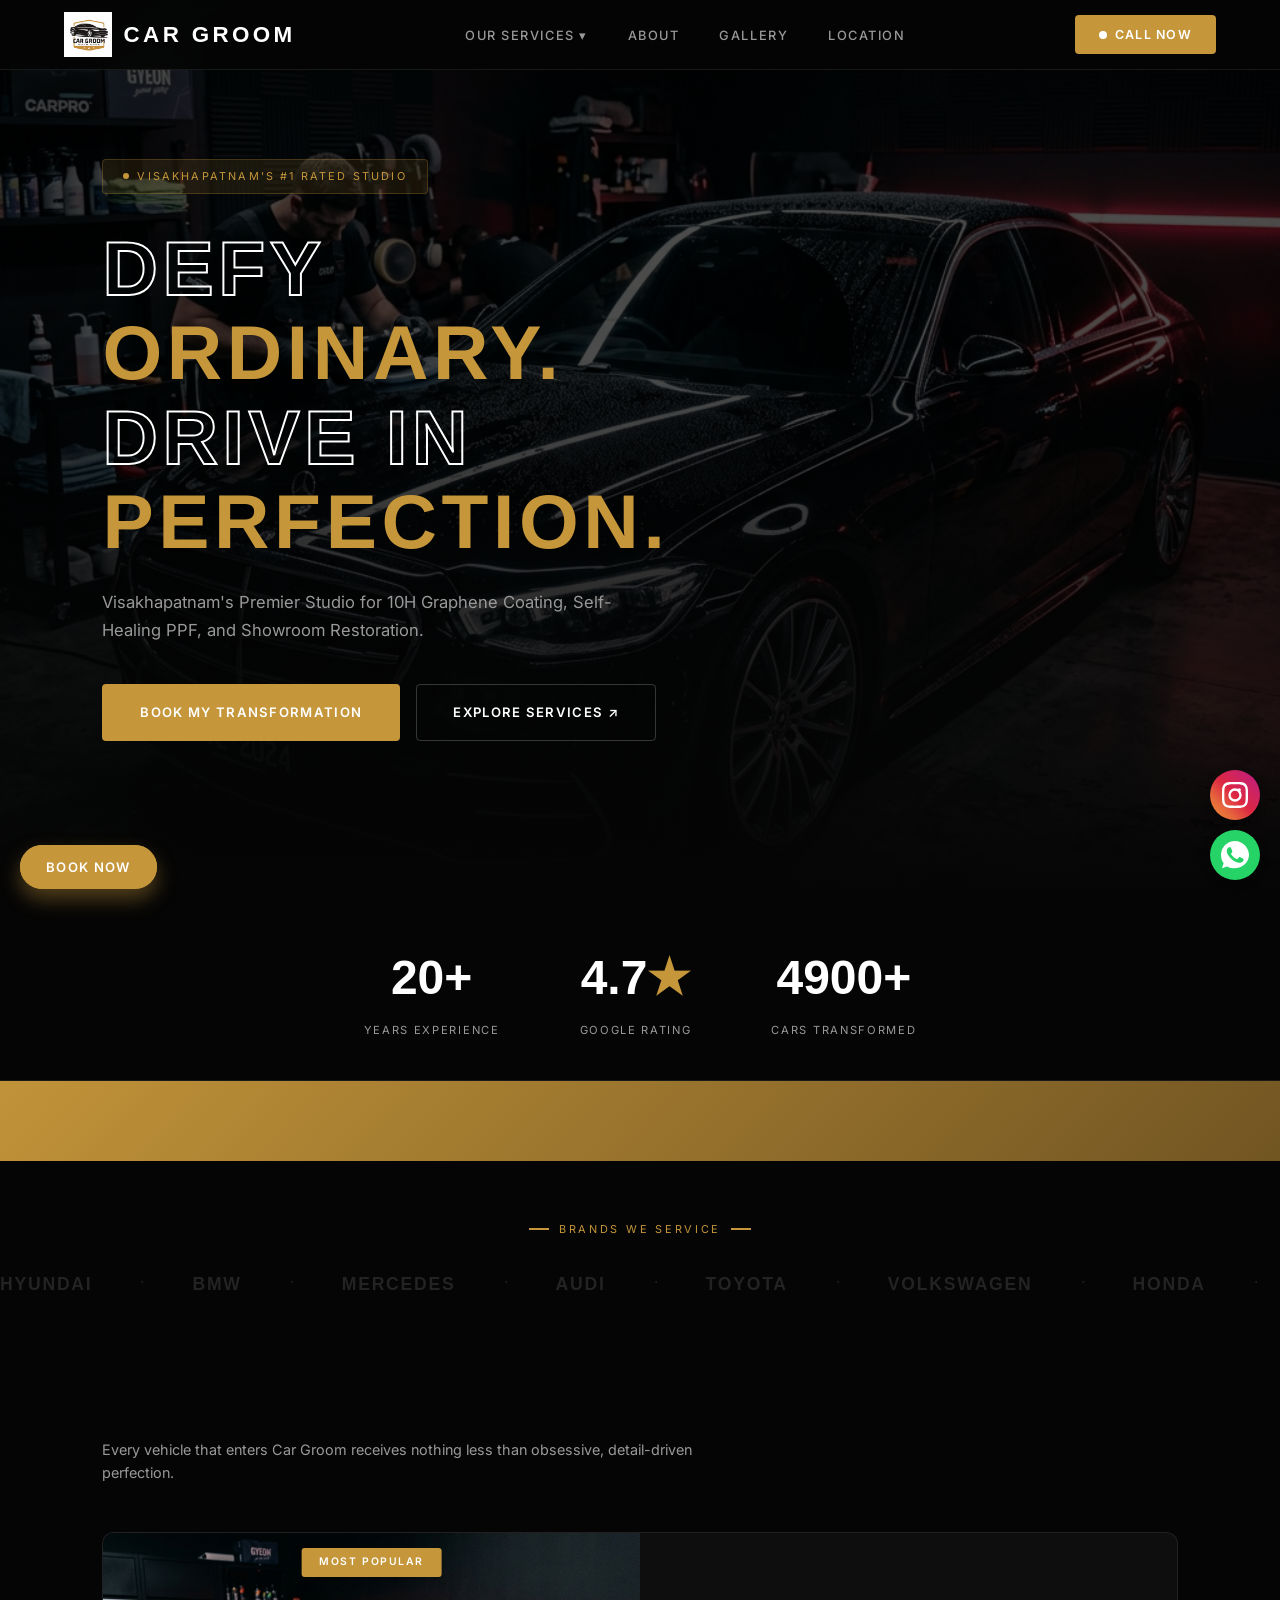
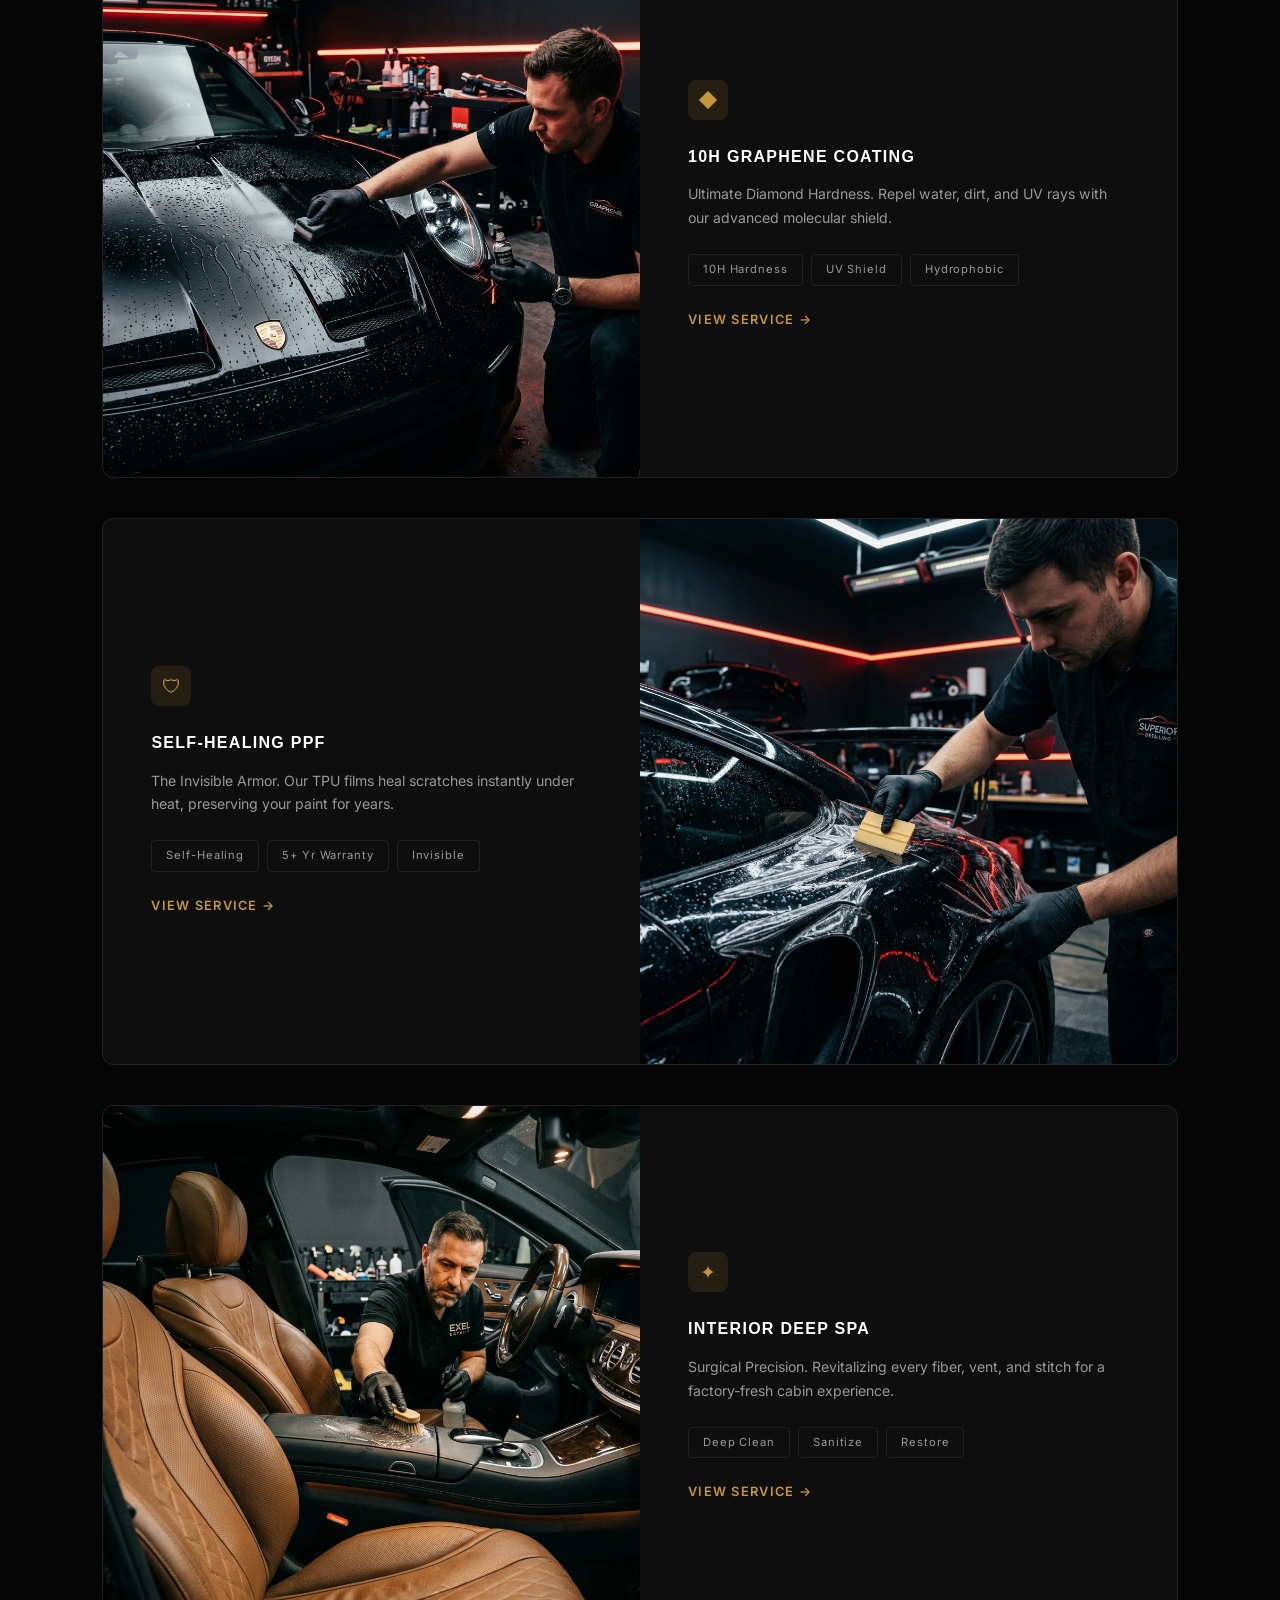
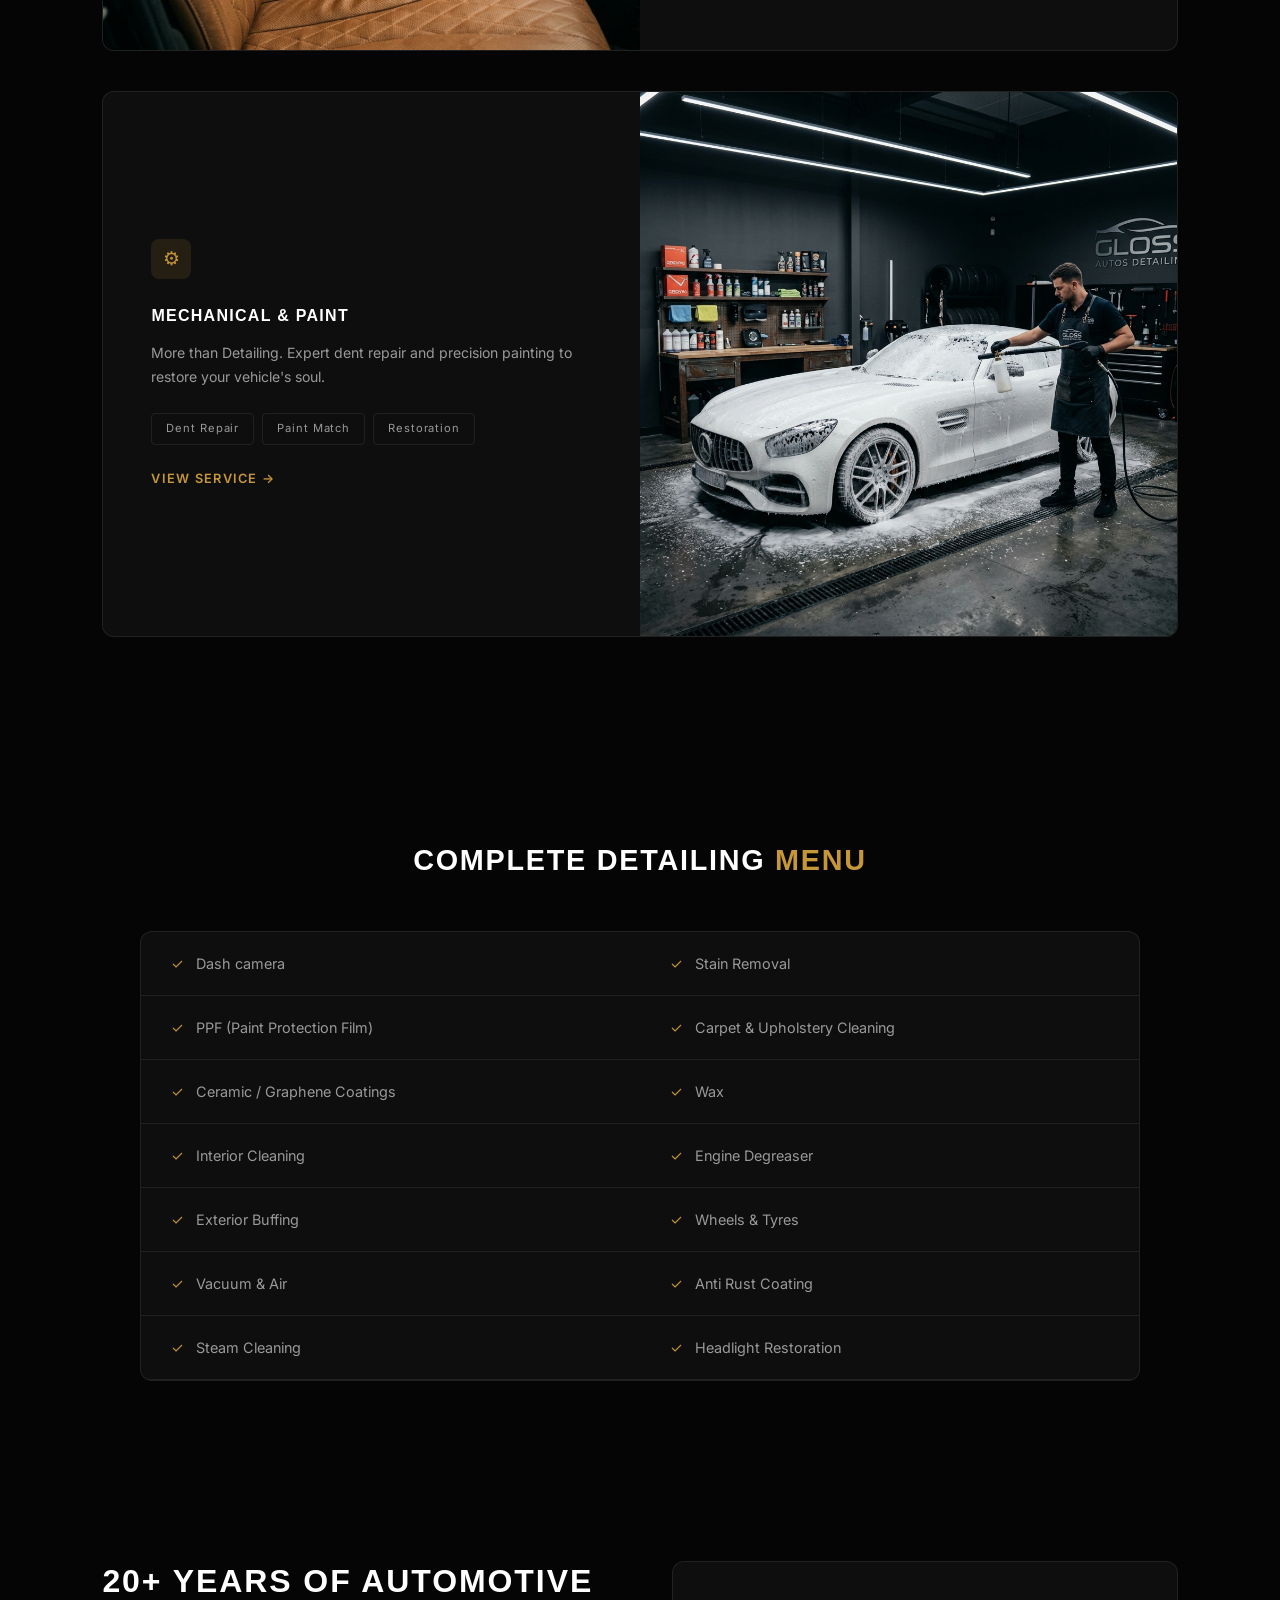
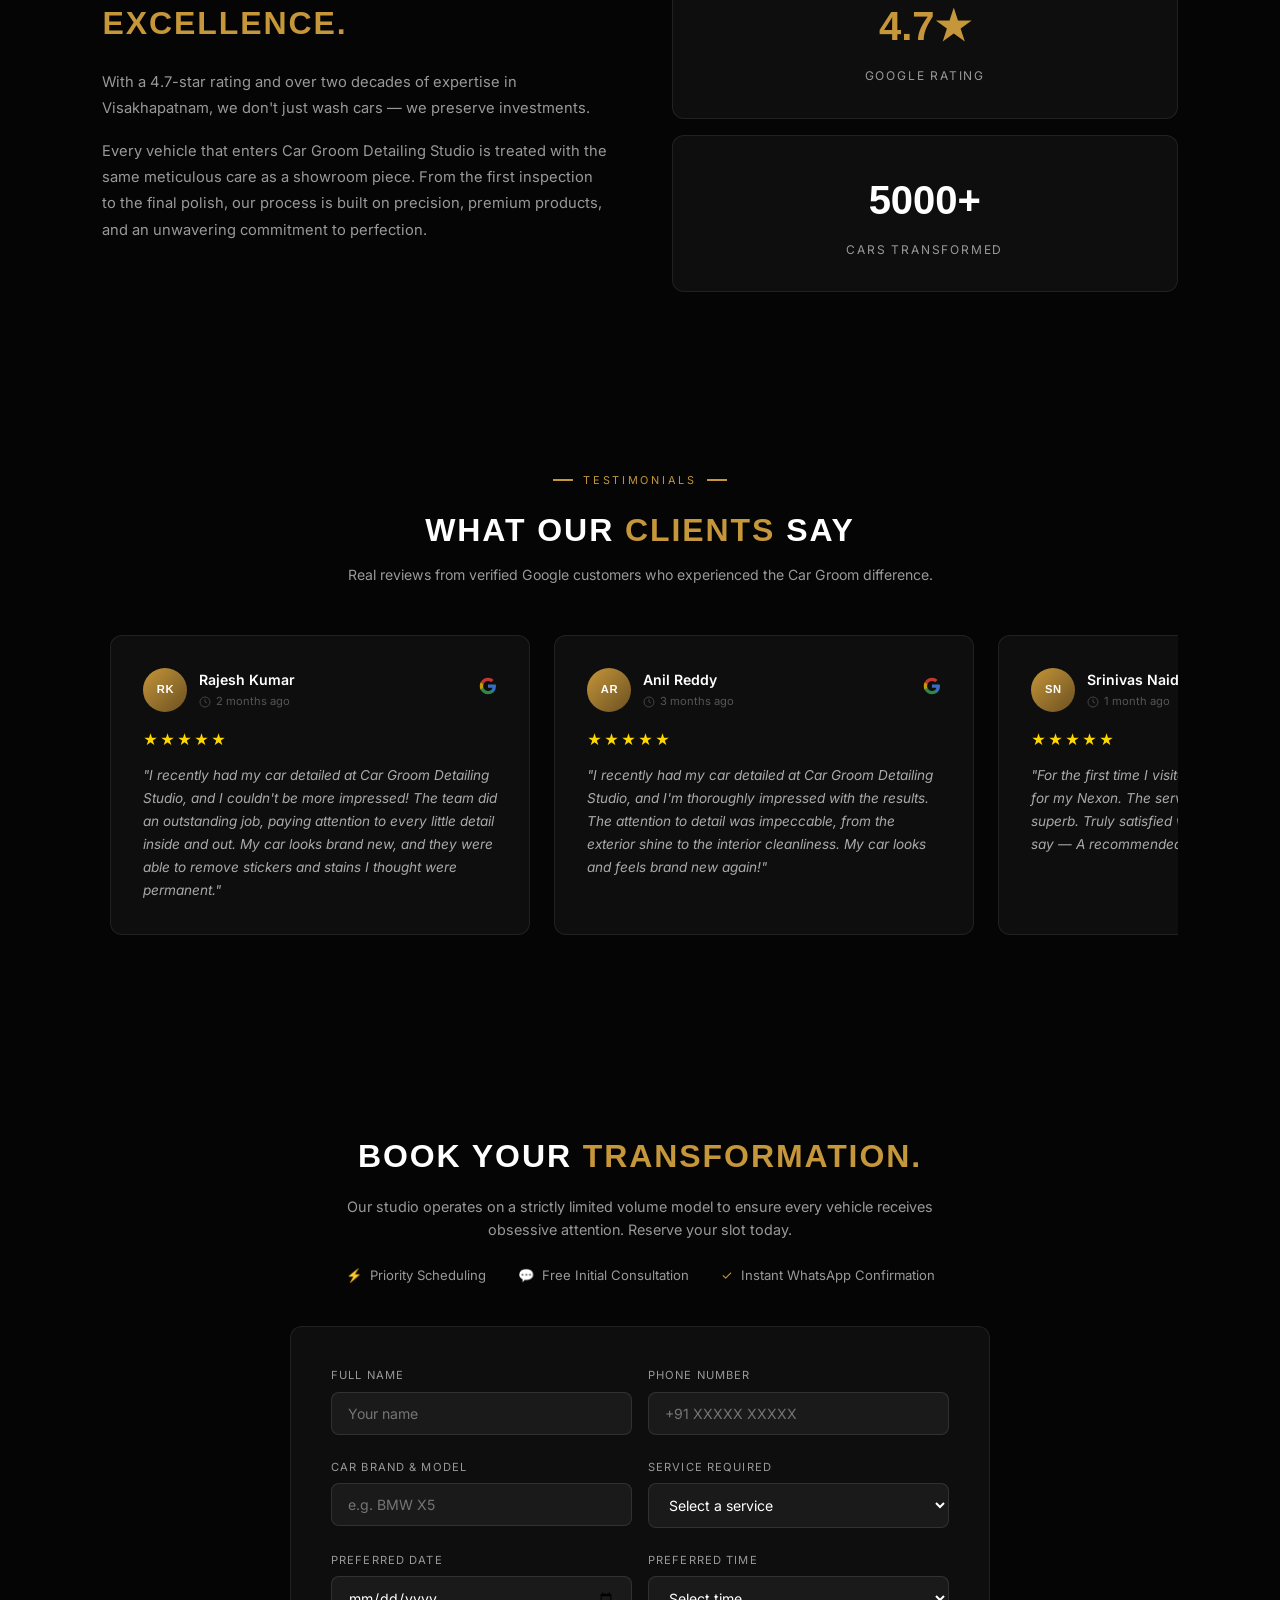
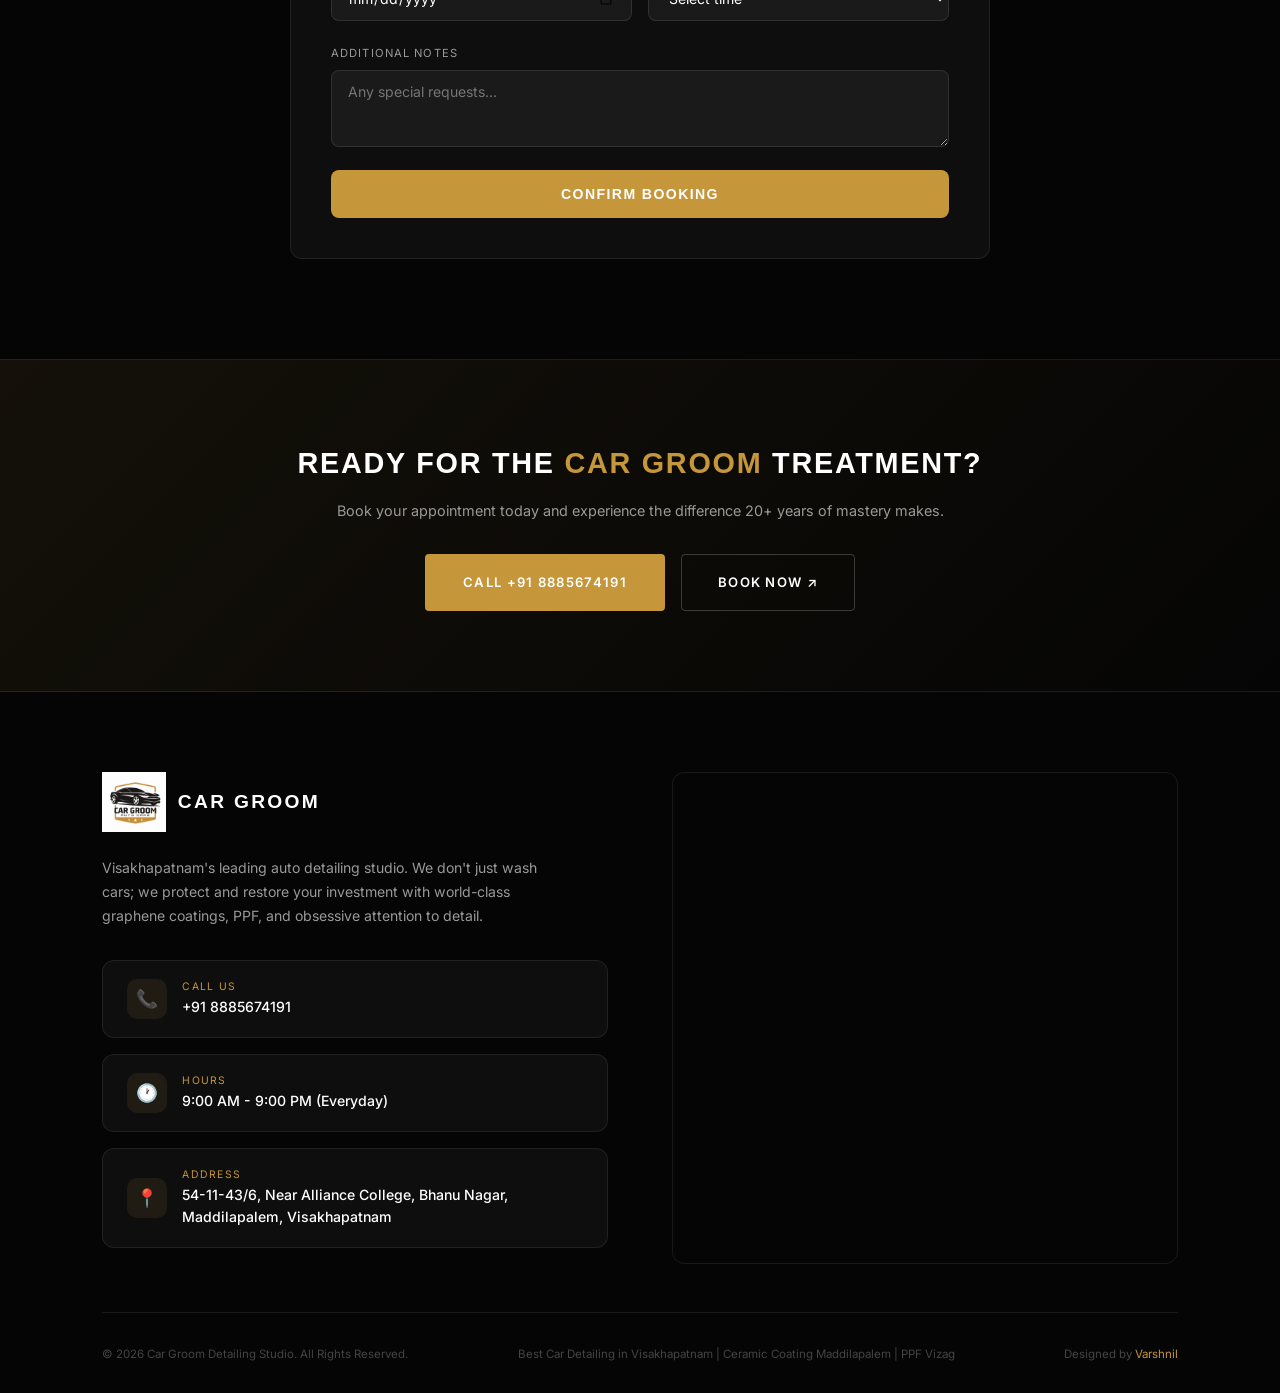
==== commit 9407978e: "Gold theme + preloader with logo + nav/footer logo" ====
--- a/index.html
+++ b/index.html
@@ -12,12 +12,17 @@
 
 <body>
 
+  <!-- PRELOADER -->
+  <div class="preloader" id="preloader">
+    <img src="images/logo.png" alt="Car Groom" class="preloader-logo">
+    <div class="preloader-bar"></div>
+  </div>
+
   <!-- NAV -->
   <nav class="nav" id="navbar">
     <div class="nav-brand">
+      <img src="images/logo.png" alt="Car Groom Logo" style="height:45px;width:auto;">
       <h2>CAR GROOM</h2>
-      <div class="divider"></div>
-      <span>Detailing Studio</span>
     </div>
     <ul class="nav-menu" id="navMenu">
       <li class="dropdown">
@@ -239,59 +244,93 @@
   <!-- TESTIMONIALS -->
   <section class="testimonials" id="testimonials">
     <div class="header">
-      <div class="tag reveal"><span class="line"></span> Client Stories <span class="line"></span></div>
-      <h2 class="reveal" style="font-size:clamp(1.3rem,2.5vw,2rem)">What Our <span class="accent">Clients</span> Say
-      </h2>
-      <p class="reveal" style="color:var(--text2);margin-top:.5rem;font-size:.88rem">Real reviews from verified Google
-        customers who experienced the Car Groom difference.</p>
-    </div>
-    <div class="test-grid">
-      <div class="test-card reveal">
-        <div class="stars">★★★★★</div>
-        <p class="text">"I recently had my car detailed at Car Groom, and I couldn't be more impressed! The team did an
-          outstanding job, paying attention to every little detail inside and out. My car looks brand new."</p>
-        <div class="author">Rajesh Kumar</div>
-        <div class="date">2 months ago</div>
-      </div>
-      <div class="test-card reveal">
-        <div class="stars">★★★★★</div>
-        <p class="text">"The attention to detail was impeccable, from the exterior shine to the interior cleanliness. My
-          car looks and feels brand new again! Highly recommended studio in Vizag."</p>
-        <div class="author">Anil Reddy</div>
-        <div class="date">3 months ago</div>
-      </div>
-      <div class="test-card reveal">
-        <div class="stars">★★★★★</div>
-        <p class="text">"For the first time I visited Car Groom for my Nexon. The service they gave was simply superb.
-          Truly satisfied with the service. Simply I can say — A recommended one."</p>
-        <div class="author">Srinivas Naidu</div>
-        <div class="date">1 month ago</div>
-      </div>
-      <div class="test-card reveal">
-        <div class="stars">★★★★★</div>
-        <p class="text">"Best car detailing studio in Maddilapalem. Very much satisfied with their ceramic coating and
-          interior detailing. Highly recommended for premium treatment."</p>
-        <div class="author">Priya Sharma</div>
-        <div class="date">2 weeks ago</div>
-      </div>
-      <div class="test-card reveal">
-        <div class="stars">★★★★★</div>
-        <p class="text">"The staff was very good. The shine and cleanliness are amazing. They used high-quality
-          products. This was definitely worth every penny. Highly recommend Car Groom!"</p>
-        <div class="author">Mohammed Faizan</div>
-        <div class="date">3 weeks ago</div>
-      </div>
-      <div class="test-card reveal">
-        <div class="stars">★★★★★</div>
-        <p class="text">"I would recommend this place for perfect car wash and graphene coating. Price worth service
-          guaranteed. The team is very professional and experienced."</p>
-        <div class="author">Venkat Rao</div>
-        <div class="date">1 month ago</div>
-      </div>
-    </div>
-    <div style="text-align:center;margin-top:2rem" class="reveal">
-      <a href="https://www.google.com/maps/place/Car+Groom/@17.7424811,83.3232113,17z" target="_blank" class="btn-ghost"
-        style="display:inline-flex">See All Reviews on Google →</a>
+      <div class="tag reveal"><span class="line"></span> Testimonials <span class="line"></span></div>
+      <h2 class="reveal" style="font-size:clamp(1.3rem,2.5vw,2rem)">What Our <span class="accent">Clients</span> Say</h2>
+      <p class="reveal" style="color:var(--text2);margin-top:.5rem;font-size:.88rem">Real reviews from verified Google customers who experienced the Car Groom difference.</p>
+    </div>
+
+    <div class="testimonials-track-wrapper reveal">
+      <div class="testimonials-track" id="testimonials-track">
+
+        <div class="testimonial-card">
+          <div class="testimonial-header">
+            <div class="reviewer-avatar">RK</div>
+            <div class="reviewer-info">
+              <span class="reviewer-name">Rajesh Kumar</span>
+              <span class="reviewer-time"><svg viewBox="0 0 24 24" fill="none" stroke="currentColor" stroke-width="1.5" width="12" height="12"><circle cx="12" cy="12" r="10"/><path d="M12 6v6l4 2"/></svg> 2 months ago</span>
+            </div>
+            <div class="google-badge" title="Verified Google Review"><svg viewBox="0 0 24 24" width="18" height="18"><path fill="#4285F4" d="M22.56 12.25c0-.78-.07-1.53-.2-2.25H12v4.26h5.92a5.06 5.06 0 01-2.2 3.32v2.76h3.57c2.08-1.92 3.28-4.74 3.28-8.09z"/><path fill="#34A853" d="M12 23c2.97 0 5.46-.98 7.28-2.66l-3.57-2.77c-.98.66-2.23 1.06-3.71 1.06-2.86 0-5.29-1.93-6.16-4.53H2.18v2.84C3.99 20.53 7.7 23 12 23z"/><path fill="#FBBC05" d="M5.84 14.09c-.22-.66-.35-1.36-.35-2.09s.13-1.43.35-2.09V7.07H2.18C1.43 8.55 1 10.22 1 12s.43 3.45 1.18 4.93l2.85-2.22.81-.62z"/><path fill="#EA4335" d="M12 5.38c1.62 0 3.06.56 4.21 1.64l3.15-3.15C17.45 2.09 14.97 1 12 1 7.7 1 3.99 3.47 2.18 7.07l3.66 2.84c.87-2.6 3.3-4.53 6.16-4.53z"/></svg></div>
+          </div>
+          <div class="testimonial-stars">★★★★★</div>
+          <p class="testimonial-text">"I recently had my car detailed at Car Groom Detailing Studio, and I couldn't be more impressed! The team did an outstanding job, paying attention to every little detail inside and out. My car looks brand new, and they were able to remove stickers and stains I thought were permanent."</p>
+        </div>
+
+        <div class="testimonial-card">
+          <div class="testimonial-header">
+            <div class="reviewer-avatar">AR</div>
+            <div class="reviewer-info">
+              <span class="reviewer-name">Anil Reddy</span>
+              <span class="reviewer-time"><svg viewBox="0 0 24 24" fill="none" stroke="currentColor" stroke-width="1.5" width="12" height="12"><circle cx="12" cy="12" r="10"/><path d="M12 6v6l4 2"/></svg> 3 months ago</span>
+            </div>
+            <div class="google-badge" title="Verified Google Review"><svg viewBox="0 0 24 24" width="18" height="18"><path fill="#4285F4" d="M22.56 12.25c0-.78-.07-1.53-.2-2.25H12v4.26h5.92a5.06 5.06 0 01-2.2 3.32v2.76h3.57c2.08-1.92 3.28-4.74 3.28-8.09z"/><path fill="#34A853" d="M12 23c2.97 0 5.46-.98 7.28-2.66l-3.57-2.77c-.98.66-2.23 1.06-3.71 1.06-2.86 0-5.29-1.93-6.16-4.53H2.18v2.84C3.99 20.53 7.7 23 12 23z"/><path fill="#FBBC05" d="M5.84 14.09c-.22-.66-.35-1.36-.35-2.09s.13-1.43.35-2.09V7.07H2.18C1.43 8.55 1 10.22 1 12s.43 3.45 1.18 4.93l2.85-2.22.81-.62z"/><path fill="#EA4335" d="M12 5.38c1.62 0 3.06.56 4.21 1.64l3.15-3.15C17.45 2.09 14.97 1 12 1 7.7 1 3.99 3.47 2.18 7.07l3.66 2.84c.87-2.6 3.3-4.53 6.16-4.53z"/></svg></div>
+          </div>
+          <div class="testimonial-stars">★★★★★</div>
+          <p class="testimonial-text">"I recently had my car detailed at Car Groom Detailing Studio, and I'm thoroughly impressed with the results. The attention to detail was impeccable, from the exterior shine to the interior cleanliness. My car looks and feels brand new again!"</p>
+        </div>
+
+        <div class="testimonial-card">
+          <div class="testimonial-header">
+            <div class="reviewer-avatar">SN</div>
+            <div class="reviewer-info">
+              <span class="reviewer-name">Srinivas Naidu</span>
+              <span class="reviewer-time"><svg viewBox="0 0 24 24" fill="none" stroke="currentColor" stroke-width="1.5" width="12" height="12"><circle cx="12" cy="12" r="10"/><path d="M12 6v6l4 2"/></svg> 1 month ago</span>
+            </div>
+            <div class="google-badge" title="Verified Google Review"><svg viewBox="0 0 24 24" width="18" height="18"><path fill="#4285F4" d="M22.56 12.25c0-.78-.07-1.53-.2-2.25H12v4.26h5.92a5.06 5.06 0 01-2.2 3.32v2.76h3.57c2.08-1.92 3.28-4.74 3.28-8.09z"/><path fill="#34A853" d="M12 23c2.97 0 5.46-.98 7.28-2.66l-3.57-2.77c-.98.66-2.23 1.06-3.71 1.06-2.86 0-5.29-1.93-6.16-4.53H2.18v2.84C3.99 20.53 7.7 23 12 23z"/><path fill="#FBBC05" d="M5.84 14.09c-.22-.66-.35-1.36-.35-2.09s.13-1.43.35-2.09V7.07H2.18C1.43 8.55 1 10.22 1 12s.43 3.45 1.18 4.93l2.85-2.22.81-.62z"/><path fill="#EA4335" d="M12 5.38c1.62 0 3.06.56 4.21 1.64l3.15-3.15C17.45 2.09 14.97 1 12 1 7.7 1 3.99 3.47 2.18 7.07l3.66 2.84c.87-2.6 3.3-4.53 6.16-4.53z"/></svg></div>
+          </div>
+          <div class="testimonial-stars">★★★★★</div>
+          <p class="testimonial-text">"For the first time I visited Car Groom two weeks ago for my Nexon. The service they gave was simply superb. Truly satisfied with the service. Simply I can say — A recommended one."</p>
+        </div>
+
+        <div class="testimonial-card">
+          <div class="testimonial-header">
+            <div class="reviewer-avatar">PS</div>
+            <div class="reviewer-info">
+              <span class="reviewer-name">Priya Sharma</span>
+              <span class="reviewer-time"><svg viewBox="0 0 24 24" fill="none" stroke="currentColor" stroke-width="1.5" width="12" height="12"><circle cx="12" cy="12" r="10"/><path d="M12 6v6l4 2"/></svg> 2 weeks ago</span>
+            </div>
+            <div class="google-badge" title="Verified Google Review"><svg viewBox="0 0 24 24" width="18" height="18"><path fill="#4285F4" d="M22.56 12.25c0-.78-.07-1.53-.2-2.25H12v4.26h5.92a5.06 5.06 0 01-2.2 3.32v2.76h3.57c2.08-1.92 3.28-4.74 3.28-8.09z"/><path fill="#34A853" d="M12 23c2.97 0 5.46-.98 7.28-2.66l-3.57-2.77c-.98.66-2.23 1.06-3.71 1.06-2.86 0-5.29-1.93-6.16-4.53H2.18v2.84C3.99 20.53 7.7 23 12 23z"/><path fill="#FBBC05" d="M5.84 14.09c-.22-.66-.35-1.36-.35-2.09s.13-1.43.35-2.09V7.07H2.18C1.43 8.55 1 10.22 1 12s.43 3.45 1.18 4.93l2.85-2.22.81-.62z"/><path fill="#EA4335" d="M12 5.38c1.62 0 3.06.56 4.21 1.64l3.15-3.15C17.45 2.09 14.97 1 12 1 7.7 1 3.99 3.47 2.18 7.07l3.66 2.84c.87-2.6 3.3-4.53 6.16-4.53z"/></svg></div>
+          </div>
+          <div class="testimonial-stars">★★★★★</div>
+          <p class="testimonial-text">"Best car detailing studio in Maddilapalem. Very much satisfied with their ceramic coating and interior detailing. Highly recommended."</p>
+        </div>
+
+        <div class="testimonial-card">
+          <div class="testimonial-header">
+            <div class="reviewer-avatar">MF</div>
+            <div class="reviewer-info">
+              <span class="reviewer-name">Mohammed Faizan</span>
+              <span class="reviewer-time"><svg viewBox="0 0 24 24" fill="none" stroke="currentColor" stroke-width="1.5" width="12" height="12"><circle cx="12" cy="12" r="10"/><path d="M12 6v6l4 2"/></svg> 3 weeks ago</span>
+            </div>
+            <div class="google-badge" title="Verified Google Review"><svg viewBox="0 0 24 24" width="18" height="18"><path fill="#4285F4" d="M22.56 12.25c0-.78-.07-1.53-.2-2.25H12v4.26h5.92a5.06 5.06 0 01-2.2 3.32v2.76h3.57c2.08-1.92 3.28-4.74 3.28-8.09z"/><path fill="#34A853" d="M12 23c2.97 0 5.46-.98 7.28-2.66l-3.57-2.77c-.98.66-2.23 1.06-3.71 1.06-2.86 0-5.29-1.93-6.16-4.53H2.18v2.84C3.99 20.53 7.7 23 12 23z"/><path fill="#FBBC05" d="M5.84 14.09c-.22-.66-.35-1.36-.35-2.09s.13-1.43.35-2.09V7.07H2.18C1.43 8.55 1 10.22 1 12s.43 3.45 1.18 4.93l2.85-2.22.81-.62z"/><path fill="#EA4335" d="M12 5.38c1.62 0 3.06.56 4.21 1.64l3.15-3.15C17.45 2.09 14.97 1 12 1 7.7 1 3.99 3.47 2.18 7.07l3.66 2.84c.87-2.6 3.3-4.53 6.16-4.53z"/></svg></div>
+          </div>
+          <div class="testimonial-stars">★★★★★</div>
+          <p class="testimonial-text">"The staff was very good. The shine and cleanliness are amazing, and I can tell they used high-quality products. This was definitely worth every penny. Highly recommend Car Groom to anyone looking to give their car a premium treatment."</p>
+        </div>
+
+        <div class="testimonial-card">
+          <div class="testimonial-header">
+            <div class="reviewer-avatar">VR</div>
+            <div class="reviewer-info">
+              <span class="reviewer-name">Venkat Rao</span>
+              <span class="reviewer-time"><svg viewBox="0 0 24 24" fill="none" stroke="currentColor" stroke-width="1.5" width="12" height="12"><circle cx="12" cy="12" r="10"/><path d="M12 6v6l4 2"/></svg> 1 month ago</span>
+            </div>
+            <div class="google-badge" title="Verified Google Review"><svg viewBox="0 0 24 24" width="18" height="18"><path fill="#4285F4" d="M22.56 12.25c0-.78-.07-1.53-.2-2.25H12v4.26h5.92a5.06 5.06 0 01-2.2 3.32v2.76h3.57c2.08-1.92 3.28-4.74 3.28-8.09z"/><path fill="#34A853" d="M12 23c2.97 0 5.46-.98 7.28-2.66l-3.57-2.77c-.98.66-2.23 1.06-3.71 1.06-2.86 0-5.29-1.93-6.16-4.53H2.18v2.84C3.99 20.53 7.7 23 12 23z"/><path fill="#FBBC05" d="M5.84 14.09c-.22-.66-.35-1.36-.35-2.09s.13-1.43.35-2.09V7.07H2.18C1.43 8.55 1 10.22 1 12s.43 3.45 1.18 4.93l2.85-2.22.81-.62z"/><path fill="#EA4335" d="M12 5.38c1.62 0 3.06.56 4.21 1.64l3.15-3.15C17.45 2.09 14.97 1 12 1 7.7 1 3.99 3.47 2.18 7.07l3.66 2.84c.87-2.6 3.3-4.53 6.16-4.53z"/></svg></div>
+          </div>
+          <div class="testimonial-stars">★★★★★</div>
+          <p class="testimonial-text">"I would recommend this place for perfect car wash. Price worth service guaranteed."</p>
+        </div>
+
+      </div>
     </div>
   </section>
 
@@ -360,7 +399,7 @@
         </div>
         <div class="form-group"><label>Additional Notes</label><textarea id="fnotes" rows="3"
             placeholder="Any special requests..."></textarea></div>
-        <button type="submit" class="form-submit">Confirm Booking via WhatsApp</button>
+        <button type="submit" class="form-submit">Confirm Booking </button>
       </form>
     </div>
   </section>
@@ -380,9 +419,8 @@
     <div class="footer-main">
       <div class="footer-info">
         <div class="brand">
+          <img src="images/logo.png" alt="Car Groom" style="height:60px;width:auto;">
           <h3>CAR GROOM</h3>
-          <div class="divider"></div>
-          <span>Detailing Studio</span>
         </div>
         <p>Visakhapatnam's leading auto detailing studio. We don't just wash cars; we protect and restore your
           investment with world-class graphene coatings, PPF, and obsessive attention to detail.</p>
@@ -421,16 +459,38 @@
     </div>
   </footer>
 
-  <!-- FLOATING BUTTONS -->
-  <div class="floating">
-    <a href="https://www.instagram.com/cargroomvizag" target="_blank" class="float-btn float-ig" aria-label="Instagram @cargroomvizag">
-      <svg xmlns="http://www.w3.org/2000/svg" width="24" height="24" viewBox="0 0 24 24" fill="none" stroke="currentColor" stroke-width="2" stroke-linecap="round" stroke-linejoin="round"><rect x="2" y="2" width="20" height="20" rx="5" ry="5"/><path d="M16 11.37A4 4 0 1 1 12.63 8 4 4 0 0 1 16 11.37z"/><line x1="17.5" y1="6.5" x2="17.51" y2="6.5"/></svg>
+  <!-- Floating Social Buttons -->
+  <div class="floating-buttons"
+    style="position: fixed; bottom: 20px; right: 20px; display: flex; flex-direction: column; gap: 10px; z-index: 9999;">
+
+    <!-- Instagram -->
+    <a href="https://www.instagram.com/cargroomvizag/" class="insta-float" id="insta-btn" target="_blank"
+      rel="noopener noreferrer" aria-label="Follow @cargroomvizag on Instagram"
+      style="width: 50px; height: 50px; background: linear-gradient(45deg, #f09433 0%, #e6683c 25%, #dc2743 50%, #cc2366 75%, #bc1888 100%); color: white; border-radius: 50%; display: flex; align-items: center; justify-content: center; box-shadow: 0 4px 10px rgba(0,0,0,0.3); transition: transform 0.3s ease;">
+      <svg viewBox="0 0 24 24" fill="currentColor" style="width: 26px; height: 26px;">
+        <path
+          d="M12 2.163c3.204 0 3.584.012 4.85.07 3.252.148 4.771 1.691 4.919 4.919.058 1.265.069 1.645.069 4.849 0 3.205-.012 3.584-.069 4.849-.149 3.225-1.664 4.771-4.919 4.919-1.266.058-1.644.07-4.85.07-3.204 0-3.584-.012-4.849-.07-3.26-.149-4.771-1.699-4.919-4.92-.058-1.265-.07-1.644-.07-4.849 0-3.204.013-3.583.07-4.849.149-3.227 1.664-4.771 4.919-4.919 1.266-.057 1.645-.069 4.849-.069zM12 0C8.741 0 8.333.014 7.053.072 2.695.272.273 2.69.073 7.052.014 8.333 0 8.741 0 12c0 3.259.014 3.668.072 4.948.2 4.358 2.618 6.78 6.98 6.98C8.333 23.986 8.741 24 12 24c3.259 0 3.668-.014 4.948-.072 4.354-.2 6.782-2.618 6.979-6.98.059-1.28.073-1.689.073-4.948 0-3.259-.014-3.667-.072-4.947-.196-4.354-2.617-6.78-6.979-6.98C15.668.014 15.259 0 12 0zm0 5.838a6.162 6.162 0 100 12.324 6.162 6.162 0 000-12.324zM12 16a4 4 0 110-8 4 4 0 010 8zm3.98-10.169a1.44 1.44 0 100 2.88 1.44 1.44 0 000-2.88z" />
+      </svg>
     </a>
-    <a href="https://wa.me/918885674191" target="_blank" class="float-btn float-wa" aria-label="WhatsApp">
-      <svg xmlns="http://www.w3.org/2000/svg" width="24" height="24" viewBox="0 0 24 24" fill="currentColor"><path d="M17.472 14.382c-.297-.149-1.758-.867-2.03-.967-.273-.099-.471-.148-.67.15-.197.297-.767.966-.94 1.164-.173.199-.347.223-.644.075-.297-.15-1.255-.463-2.39-1.475-.883-.788-1.48-1.761-1.653-2.059-.173-.297-.018-.458.13-.606.134-.133.298-.347.446-.52.149-.174.198-.298.298-.497.099-.198.05-.371-.025-.52-.075-.149-.669-1.612-.916-2.207-.242-.579-.487-.5-.669-.51-.173-.008-.371-.01-.57-.01-.198 0-.52.074-.792.372-.272.297-1.04 1.016-1.04 2.479 0 1.462 1.065 2.875 1.213 3.074.149.198 2.096 3.2 5.077 4.487.709.306 1.262.489 1.694.625.712.227 1.36.195 1.871.118.571-.085 1.758-.719 2.006-1.413.248-.694.248-1.289.173-1.413-.074-.124-.272-.198-.57-.347m-5.421 7.403h-.004a9.87 9.87 0 0 1-5.031-1.378l-.361-.214-3.741.982.998-3.648-.235-.374a9.86 9.86 0 0 1-1.51-5.26c.001-5.45 4.436-9.884 9.888-9.884 2.64 0 5.122 1.03 6.988 2.898a9.825 9.825 0 0 1 2.893 6.994c-.003 5.45-4.437 9.884-9.885 9.884m8.413-18.297A11.815 11.815 0 0 0 12.05 0C5.495 0 .16 5.335.157 11.892c0 2.096.547 4.142 1.588 5.945L.057 24l6.305-1.654a11.882 11.882 0 0 0 5.683 1.448h.005c6.554 0 11.89-5.335 11.893-11.893a11.821 11.821 0 0 0-3.48-8.413z"/></svg>
+
+    <!-- WhatsApp -->
+    <a href="https://wa.me/918885674191?text=Hi%20Car%20Groom!%20I'd%20like%20to%20know%20more%20about%20your%20services."
+      class="whatsapp-float" id="whatsapp-btn" target="_blank" rel="noopener noreferrer" aria-label="Chat on WhatsApp"
+      style="width: 50px; height: 50px; background: #25D366; color: white; border-radius: 50%; display: flex; align-items: center; justify-content: center; box-shadow: 0 4px 10px rgba(0,0,0,0.3); transition: transform 0.3s ease;">
+      <svg viewBox="0 0 32 32" fill="currentColor" style="width: 28px; height: 28px;">
+        <path
+          d="M16.004 0h-.008C7.174 0 0 7.176 0 16.004c0 3.5 1.128 6.744 3.046 9.378L1.054 31.03l5.878-1.94a15.92 15.92 0 008.064 2.178h.008C24.826 31.268 32 24.09 32 16.004S24.826 0 16.004 0zm9.53 22.612c-.396 1.116-2.312 2.136-3.228 2.268-.816.12-1.848.168-2.982-.186a27.21 27.21 0 01-2.7-.996c-4.752-2.052-7.86-6.876-8.094-7.194-.234-.318-1.908-2.538-1.908-4.842s1.206-3.432 1.638-3.9c.432-.468.936-.582 1.248-.582.312 0 .624.006.9.018.288.012.672-.108 1.05.804.396.948 1.344 3.282 1.464 3.516.12.234.198.51.036.828-.162.318-.246.516-.486.792-.24.276-.504.618-.72.828-.24.234-.486.486-.21.954.276.468 1.236 2.04 2.652 3.306 1.824 1.632 3.36 2.136 3.834 2.376.468.234.744.198 1.02-.12.276-.318 1.176-1.374 1.488-1.842.312-.468.624-.39 1.056-.234.432.156 2.76 1.302 3.228 1.536.468.234.78.354.9.546.12.198.12 1.122-.276 2.238z" />
+      </svg>
     </a>
   </div>
-  <div class="book-float"><a href="#booking">Book Now</a></div>
+
+  <!-- Sticky Book Now -->
+  <div style="position: fixed; bottom: 20px; left: 20px; z-index: 9999;">
+    <a href="#booking" class="btn-red"
+      style="padding: 12px 24px; box-shadow: 0 10px 20px rgba(197,150,58,0.4); border-radius: 30px;">
+      Book Now
+    </a>
+  </div>
 
   <script src="script.js"></script>
 </body>
--- a/style.css
+++ b/style.css
@@ -1,11 +1,20 @@
 @import url('https://fonts.googleapis.com/css2?family=Syncopate:wght@400;700&family=Inter:wght@300;400;500;600;700&display=swap');
 *,*::before,*::after{margin:0;padding:0;box-sizing:border-box}
-:root{--bg:#050505;--bg2:#0a0a0a;--accent:#E60000;--accent-glow:rgba(230,0,0,0.4);--text:#fff;--text2:#888;--glass:rgba(255,255,255,0.04);--border:rgba(255,255,255,0.08);--radius:12px}
+:root{--bg:#050505;--bg2:#0a0a0a;--accent:#C5963A;--accent-dark:#9A7730;--accent-glow:rgba(197,150,58,0.4);--text:#fff;--text2:#999;--glass:rgba(255,255,255,0.04);--border:rgba(255,255,255,0.08);--radius:12px}
 html{scroll-behavior:smooth}
 body{background:var(--bg);color:var(--text2);font-family:'Inter',sans-serif;overflow-x:hidden;line-height:1.6}
 h1,h2,h3,h4{font-family:'Syncopate',sans-serif;color:var(--text);text-transform:uppercase;letter-spacing:.06em}
 a{text-decoration:none;color:inherit}
 .accent{color:var(--accent)}
+
+/* PRELOADER */
+.preloader{position:fixed;inset:0;z-index:99999;background:#050505;display:flex;flex-direction:column;align-items:center;justify-content:center;transition:opacity .6s ease, visibility .6s ease}
+.preloader.hidden{opacity:0;visibility:hidden}
+.preloader-logo{width:160px;height:auto;animation:preloaderPulse 1.5s ease-in-out infinite}
+.preloader-bar{width:200px;height:3px;background:rgba(197,150,58,.15);border-radius:3px;margin-top:2rem;overflow:hidden;position:relative}
+.preloader-bar::after{content:'';position:absolute;left:0;top:0;height:100%;width:40%;background:linear-gradient(90deg,transparent,var(--accent),transparent);border-radius:3px;animation:preloaderSlide 1.2s ease-in-out infinite}
+@keyframes preloaderPulse{0%,100%{opacity:1;transform:scale(1)}50%{opacity:.7;transform:scale(.97)}}
+@keyframes preloaderSlide{0%{left:-40%}100%{left:100%}}
 
 /* NAV */
 .nav{position:fixed;top:0;left:0;width:100%;z-index:1000;background:rgba(5,5,5,.9);backdrop-filter:blur(20px);border-bottom:1px solid var(--border);height:70px;display:flex;align-items:center;padding:0 5%;justify-content:space-between;transition:.3s}
@@ -32,7 +41,7 @@
 .hero-bg{position:absolute;inset:0;background:url('images/hero.png') center/cover;filter:brightness(.3)}
 .hero-overlay{position:absolute;inset:0;background:linear-gradient(to bottom,transparent 40%,var(--bg) 100%)}
 .hero-content{position:relative;z-index:2;padding:0 8%;max-width:900px}
-.hero-tag{display:inline-flex;align-items:center;gap:8px;background:rgba(230,0,0,.12);border:1px solid rgba(230,0,0,.25);padding:8px 20px;border-radius:4px;font-size:.68rem;letter-spacing:.2em;text-transform:uppercase;color:var(--accent);margin-bottom:2rem}
+.hero-tag{display:inline-flex;align-items:center;gap:8px;background:rgba(197,150,58,.12);border:1px solid rgba(197,150,58,.25);padding:8px 20px;border-radius:4px;font-size:.68rem;letter-spacing:.2em;text-transform:uppercase;color:var(--accent);margin-bottom:2rem}
 .hero-tag .dot{width:6px;height:6px;background:var(--accent);border-radius:50%}
 .hero h1{font-size:clamp(2.5rem,6vw,5rem);line-height:1.1;margin-bottom:1.5rem;font-weight:700}
 .hero h1 span{-webkit-text-stroke:2px var(--text);color:transparent}
@@ -51,9 +60,9 @@
 .stat-num .star{color:var(--accent)}
 .stat-label{font-size:.7rem;text-transform:uppercase;letter-spacing:.15em;color:var(--text2);margin-top:.3rem}
 
-/* DIAGONAL RED DIVIDER */
+/* DIAGONAL GOLD DIVIDER */
 .red-divider{position:relative;height:80px;overflow:hidden}
-.red-divider::before{content:'';position:absolute;top:0;left:-5%;right:-5%;height:200%;background:linear-gradient(135deg,var(--accent) 0%,#660000 100%);transform:skewY(-1.5deg);transform-origin:top left}
+.red-divider::before{content:'';position:absolute;top:0;left:-5%;right:-5%;height:200%;background:linear-gradient(135deg,var(--accent) 0%,#6B5020 100%);transform:skewY(-1.5deg);transform-origin:top left}
 
 /* BRANDS MARQUEE */
 .brands{padding:60px 0;text-align:center;overflow:hidden}
@@ -84,7 +93,7 @@
 .service-img-wrap{position:relative;overflow:hidden}
 .service-img-wrap .badge{position:absolute;top:15px;left:50%;transform:translateX(-50%);background:var(--accent);color:#fff;padding:6px 18px;font-size:.65rem;letter-spacing:.15em;text-transform:uppercase;font-weight:600;border-radius:3px;z-index:2}
 .service-info{padding:3rem;display:flex;flex-direction:column;justify-content:center}
-.service-info .icon{width:40px;height:40px;background:rgba(230,0,0,.12);border-radius:8px;display:flex;align-items:center;justify-content:center;margin-bottom:1.5rem;font-size:1.2rem;color:var(--accent)}
+.service-info .icon{width:40px;height:40px;background:rgba(197,150,58,.12);border-radius:8px;display:flex;align-items:center;justify-content:center;margin-bottom:1.5rem;font-size:1.2rem;color:var(--accent)}
 .service-info h3{font-family:'Syncopate',sans-serif;font-size:1rem;margin-bottom:.8rem;letter-spacing:.08em}
 .service-info p{font-size:.88rem;line-height:1.7;margin-bottom:1.5rem}
 .service-tags{display:flex;gap:.5rem;flex-wrap:wrap;margin-bottom:1.5rem}
@@ -97,7 +106,7 @@
 .detail-menu h2{text-align:center;font-size:clamp(1.2rem,2.5vw,1.8rem);margin-bottom:3rem}
 .menu-grid{display:grid;grid-template-columns:1fr 1fr;gap:0;max-width:1000px;margin:0 auto;border-left:2px solid var(--accent);border-radius:var(--radius);overflow:hidden;background:var(--glass);border:1px solid var(--border)}
 .menu-item{display:flex;align-items:center;gap:12px;padding:20px 30px;border-bottom:1px solid var(--border);font-size:.9rem;color:var(--text2);transition:.3s}
-.menu-item:hover{background:rgba(230,0,0,.05);color:var(--text)}
+.menu-item:hover{background:rgba(197,150,58,.05);color:var(--text)}
 .menu-item .check{color:var(--accent);font-size:.9rem}
 
 /* TRUST / ABOUT */
@@ -106,17 +115,28 @@
 .trust h2{font-size:clamp(1.3rem,2.5vw,2rem);margin-bottom:1.5rem;line-height:1.3}
 .trust p{font-size:.92rem;line-height:1.8;margin-bottom:1rem}
 
-/* TESTIMONIALS */
+/* TESTIMONIALS - Horizontal Scroll Track */
 .testimonials{padding:80px 8%}
 .testimonials .header{text-align:center;margin-bottom:3rem}
 .testimonials .tag{font-size:.68rem;letter-spacing:.25em;text-transform:uppercase;color:var(--accent);display:flex;align-items:center;justify-content:center;gap:10px;margin-bottom:1rem}
 .testimonials .tag .line{width:20px;height:2px;background:var(--accent)}
-.test-grid{display:grid;grid-template-columns:repeat(auto-fill,minmax(340px,1fr));gap:1.5rem}
-.test-card{background:var(--glass);border:1px solid var(--border);border-radius:var(--radius);padding:2rem}
-.test-card .stars{color:#FFD700;margin-bottom:1rem;font-size:.9rem;letter-spacing:2px}
-.test-card .text{font-size:.88rem;line-height:1.7;font-style:italic;color:#aaa;margin-bottom:1.2rem}
-.test-card .author{font-size:.82rem;font-weight:600;color:var(--text)}
-.test-card .date{font-size:.72rem;color:#555;margin-top:.2rem}
+.testimonials-track-wrapper{overflow-x:auto;padding-bottom:1rem;cursor:grab;-webkit-overflow-scrolling:touch;scrollbar-width:thin;scrollbar-color:var(--accent) transparent}
+.testimonials-track-wrapper::-webkit-scrollbar{height:6px}
+.testimonials-track-wrapper::-webkit-scrollbar-track{background:transparent}
+.testimonials-track-wrapper::-webkit-scrollbar-thumb{background:var(--accent);border-radius:3px}
+.testimonials-track{display:flex;gap:1.5rem;padding:0 .5rem}
+.testimonial-card{min-width:380px;max-width:420px;background:var(--glass);border:1px solid var(--border);border-radius:var(--radius);padding:2rem;flex-shrink:0;transition:.3s}
+.testimonial-card:hover{border-color:rgba(197,150,58,.25);transform:translateY(-3px)}
+.testimonial-header{display:flex;align-items:center;gap:12px;margin-bottom:1rem}
+.reviewer-avatar{width:44px;height:44px;border-radius:50%;background:linear-gradient(135deg,var(--accent),#6B5020);display:flex;align-items:center;justify-content:center;font-family:'Syncopate',sans-serif;font-size:.7rem;font-weight:700;color:#fff;flex-shrink:0;letter-spacing:.05em}
+.reviewer-info{display:flex;flex-direction:column;flex:1}
+.reviewer-name{font-size:.88rem;font-weight:600;color:var(--text)}
+.reviewer-time{font-size:.7rem;color:#555;display:flex;align-items:center;gap:5px;margin-top:2px}
+.reviewer-time svg{color:#555}
+.google-badge{flex-shrink:0;opacity:.8;transition:.3s}
+.google-badge:hover{opacity:1}
+.testimonial-stars{color:#FFD700;margin-bottom:.8rem;font-size:.9rem;letter-spacing:2px}
+.testimonial-text{font-size:.85rem;line-height:1.7;font-style:italic;color:#aaa}
 
 /* BOOKING */
 .booking{padding:100px 8%;text-align:center}
@@ -136,7 +156,7 @@
 .form-submit:hover{box-shadow:0 0 30px var(--accent-glow)}
 
 /* CTA BANNER */
-.cta-banner{padding:80px 8%;text-align:center;background:linear-gradient(135deg,rgba(230,0,0,.08),transparent);border-top:1px solid var(--border);border-bottom:1px solid var(--border)}
+.cta-banner{padding:80px 8%;text-align:center;background:linear-gradient(135deg,rgba(197,150,58,.08),transparent);border-top:1px solid var(--border);border-bottom:1px solid var(--border)}
 .cta-banner h2{font-size:clamp(1.2rem,2.5vw,1.8rem);margin-bottom:.8rem}
 .cta-banner p{color:var(--text2);margin-bottom:2rem;font-size:.9rem}
 .cta-banner .btns{display:flex;justify-content:center;gap:1rem;flex-wrap:wrap}
@@ -150,7 +170,7 @@
 .footer-info .brand span{font-family:'Inter',sans-serif;font-size:.65rem;letter-spacing:.18em;color:var(--text2);text-transform:uppercase}
 .footer-info>p{font-size:.88rem;line-height:1.7;margin-bottom:2rem;max-width:450px}
 .contact-card{background:var(--glass);border:1px solid var(--border);border-radius:var(--radius);padding:18px 24px;margin-bottom:1rem;display:flex;align-items:center;gap:15px}
-.contact-card .ico{width:40px;height:40px;background:rgba(230,0,0,.1);border-radius:10px;display:flex;align-items:center;justify-content:center;font-size:1.1rem;color:var(--accent);flex-shrink:0}
+.contact-card .ico{width:40px;height:40px;background:rgba(197,150,58,.1);border-radius:10px;display:flex;align-items:center;justify-content:center;font-size:1.1rem;color:var(--accent);flex-shrink:0}
 .contact-card .label{font-size:.65rem;text-transform:uppercase;letter-spacing:.12em;color:var(--accent)}
 .contact-card .value{font-size:.88rem;color:var(--text);font-weight:500}
 .footer-map{border-radius:var(--radius);overflow:hidden;border:1px solid var(--border);height:100%;min-height:350px}
@@ -180,7 +200,7 @@
 .page-hero p{color:var(--text2);max-width:600px;margin:0 auto;font-size:.95rem}
 .services-page-grid{padding:0 8% 100px;display:grid;grid-template-columns:repeat(auto-fill,minmax(350px,1fr));gap:1.5rem;max-width:1200px;margin:0 auto}
 .sp-card{border-radius:var(--radius);overflow:hidden;border:1px solid var(--border);background:var(--glass);transition:.4s}
-.sp-card:hover{border-color:rgba(230,0,0,.3);transform:translateY(-5px)}
+.sp-card:hover{border-color:rgba(197,150,58,.3);transform:translateY(-5px)}
 .sp-card img{width:100%;height:250px;object-fit:cover}
 .sp-card-body{padding:1.5rem}
 .sp-card-body h3{font-family:'Inter',sans-serif;font-size:1rem;font-weight:600;margin-bottom:.5rem;text-transform:uppercase;letter-spacing:.05em;color:var(--text)}
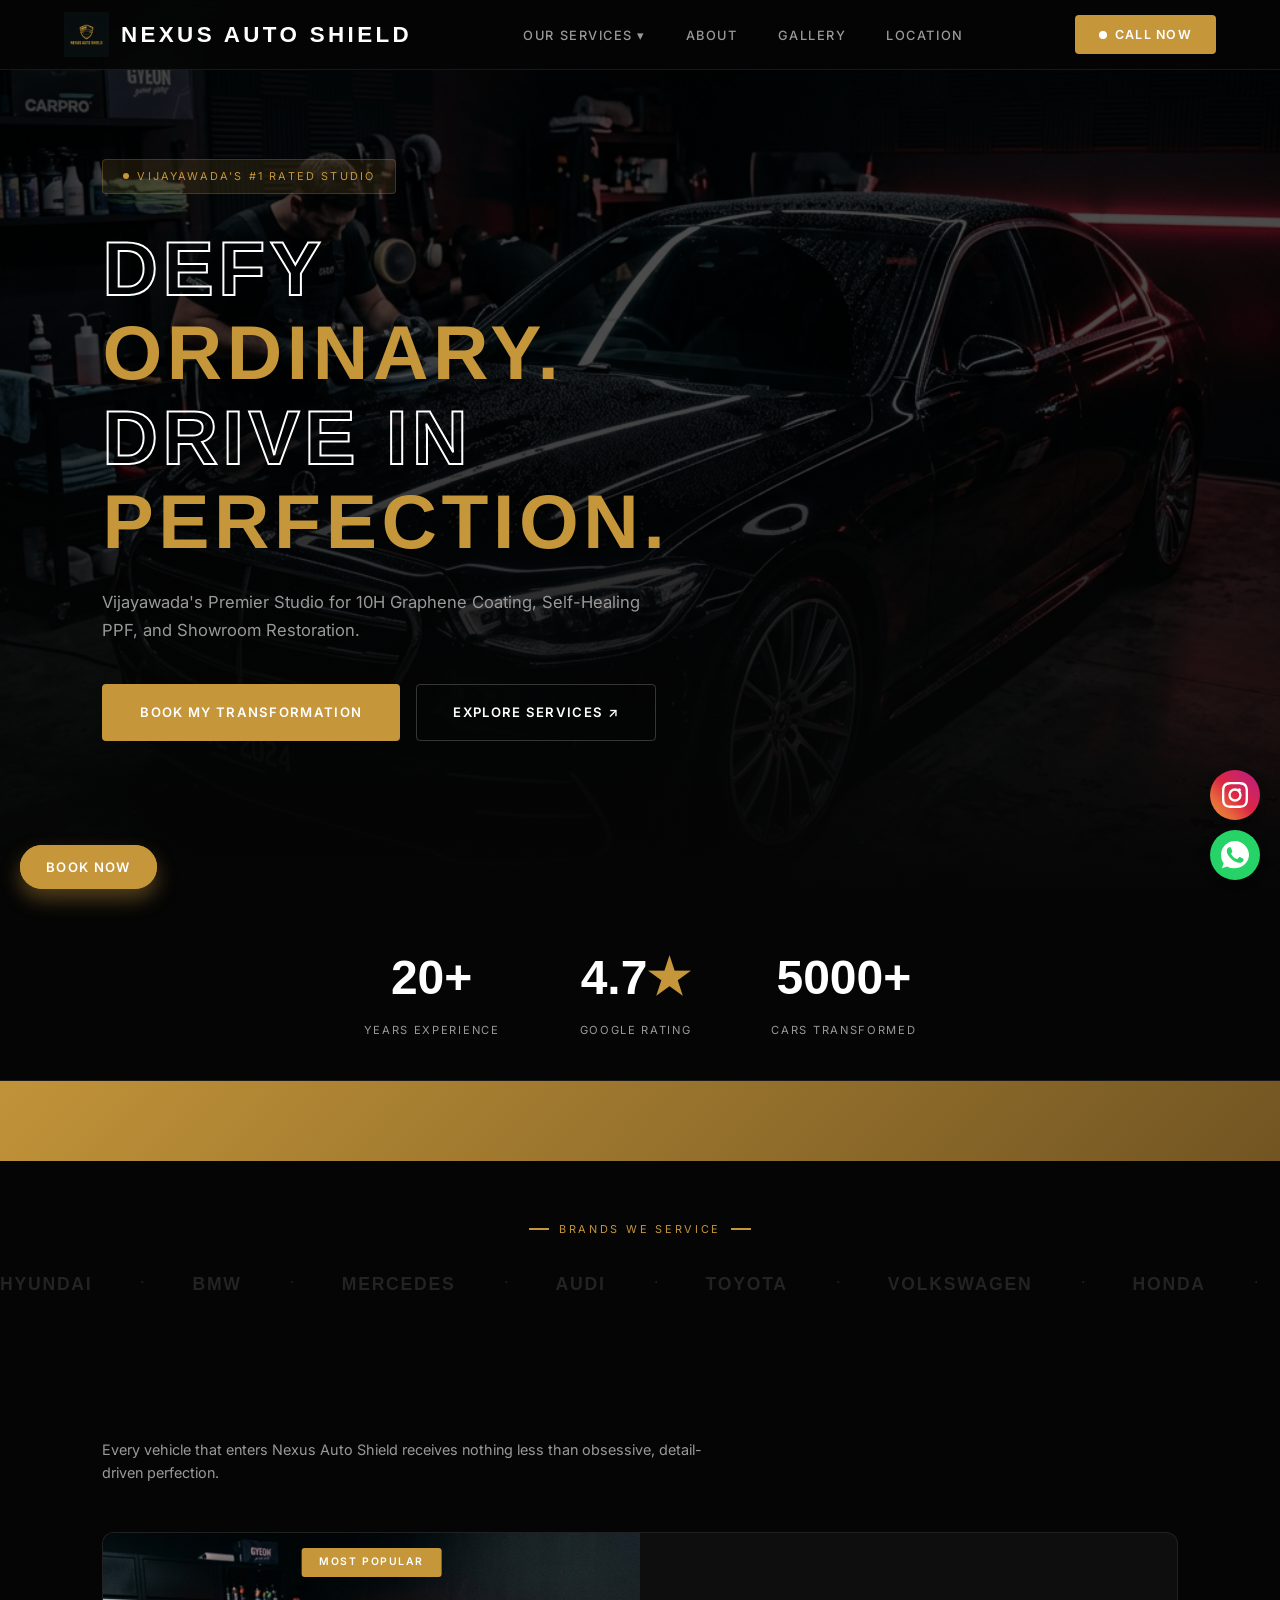
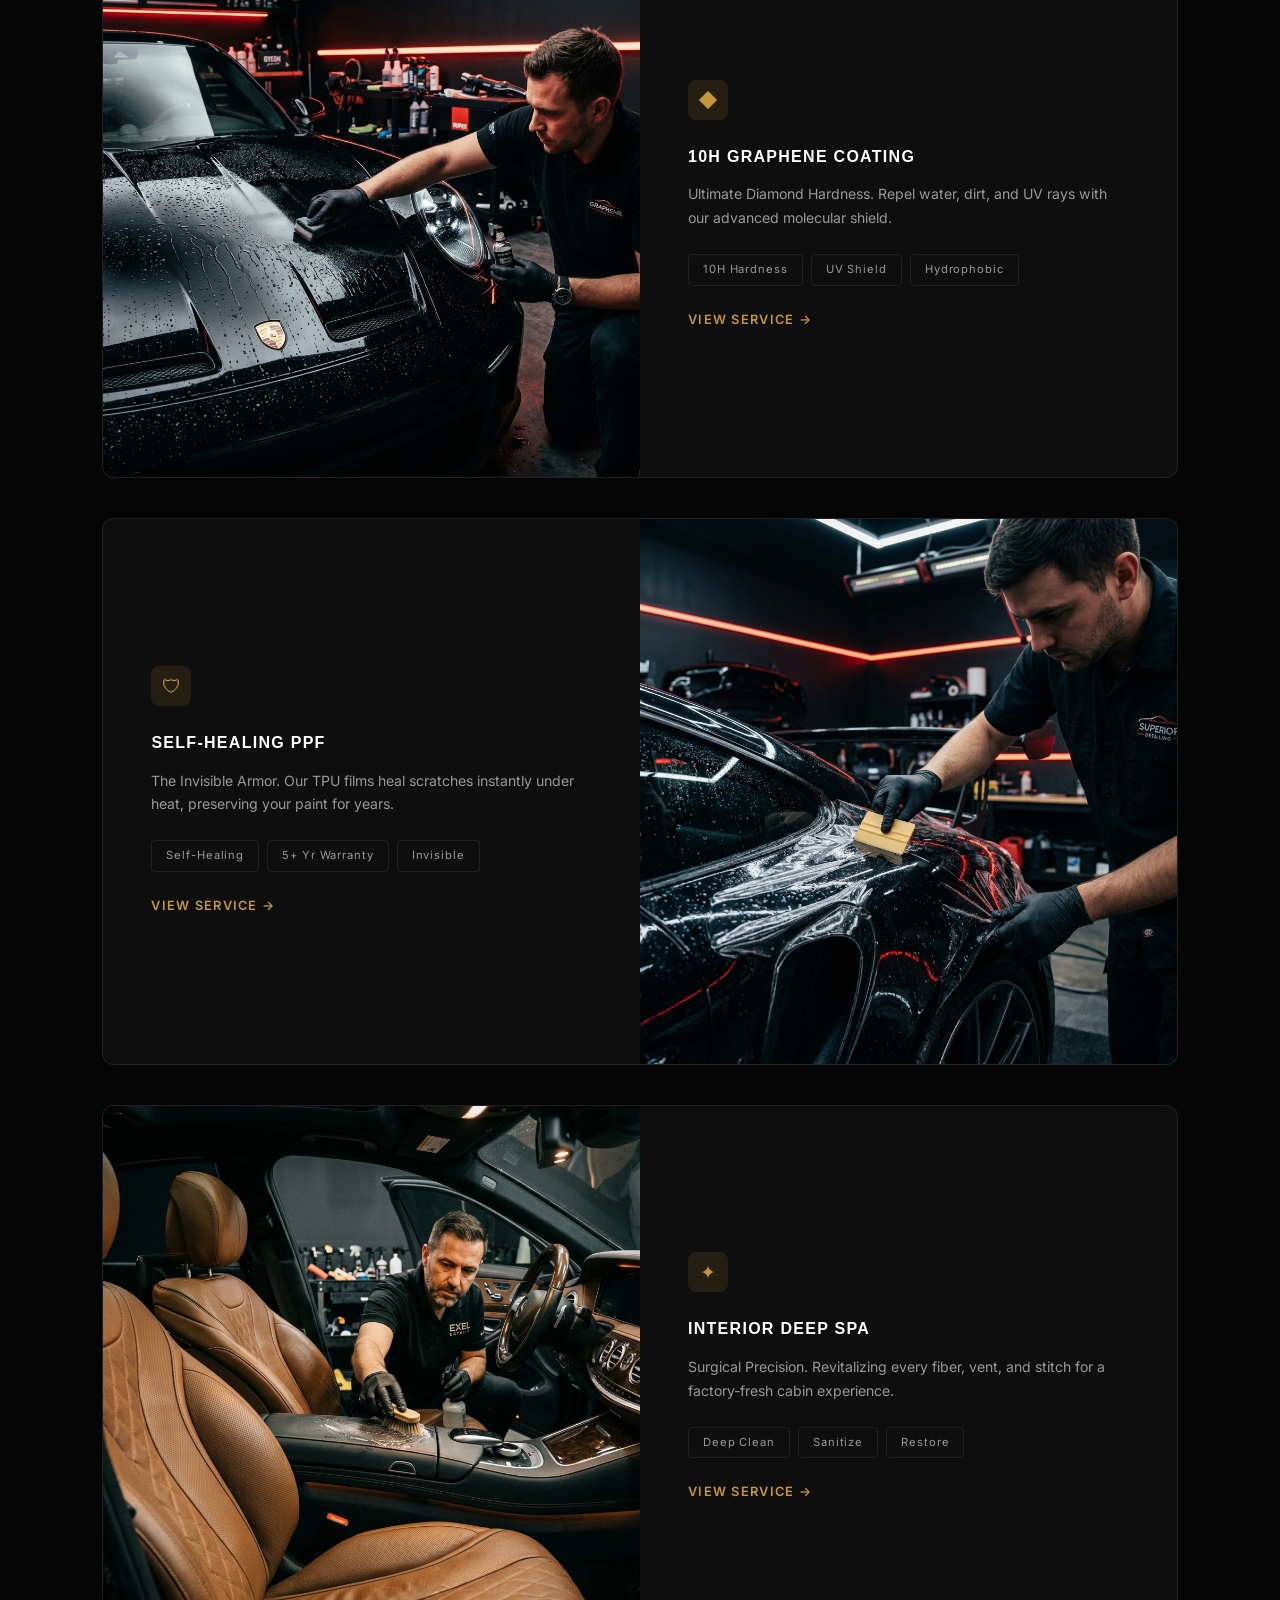
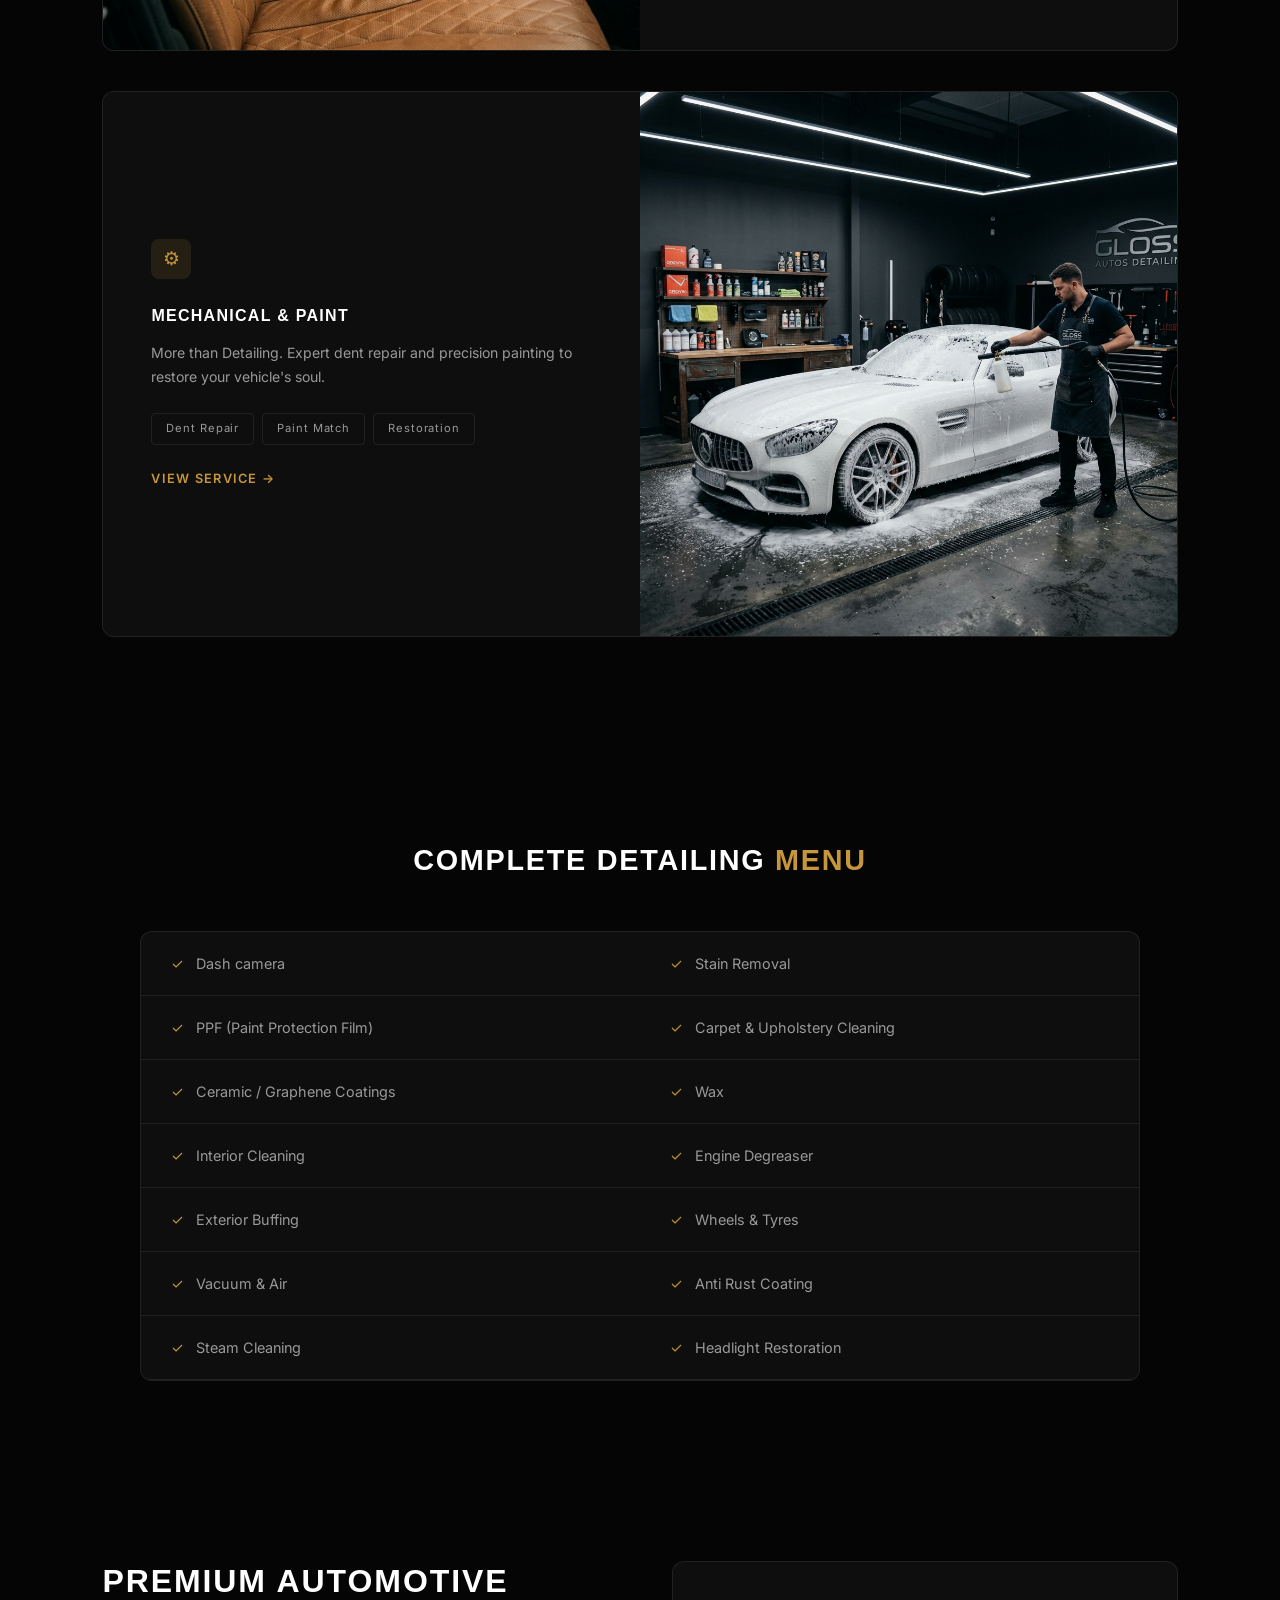
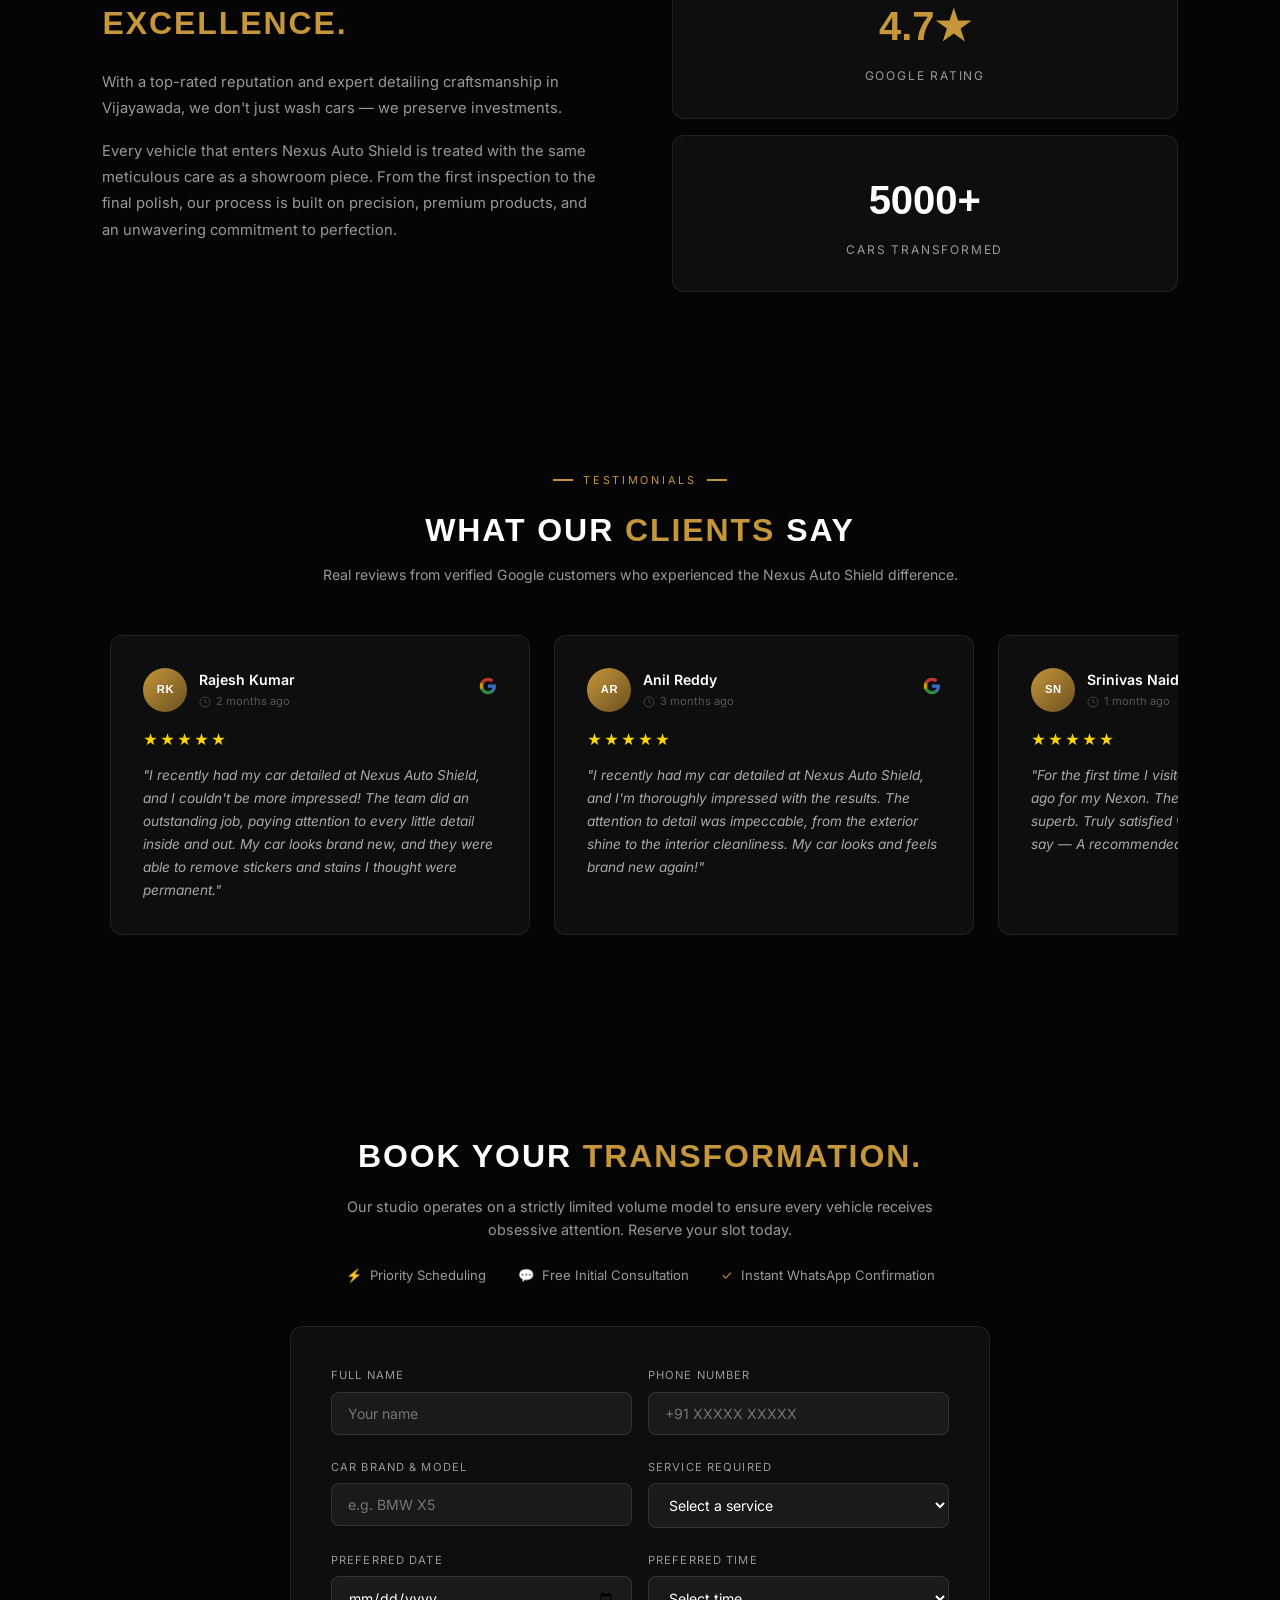
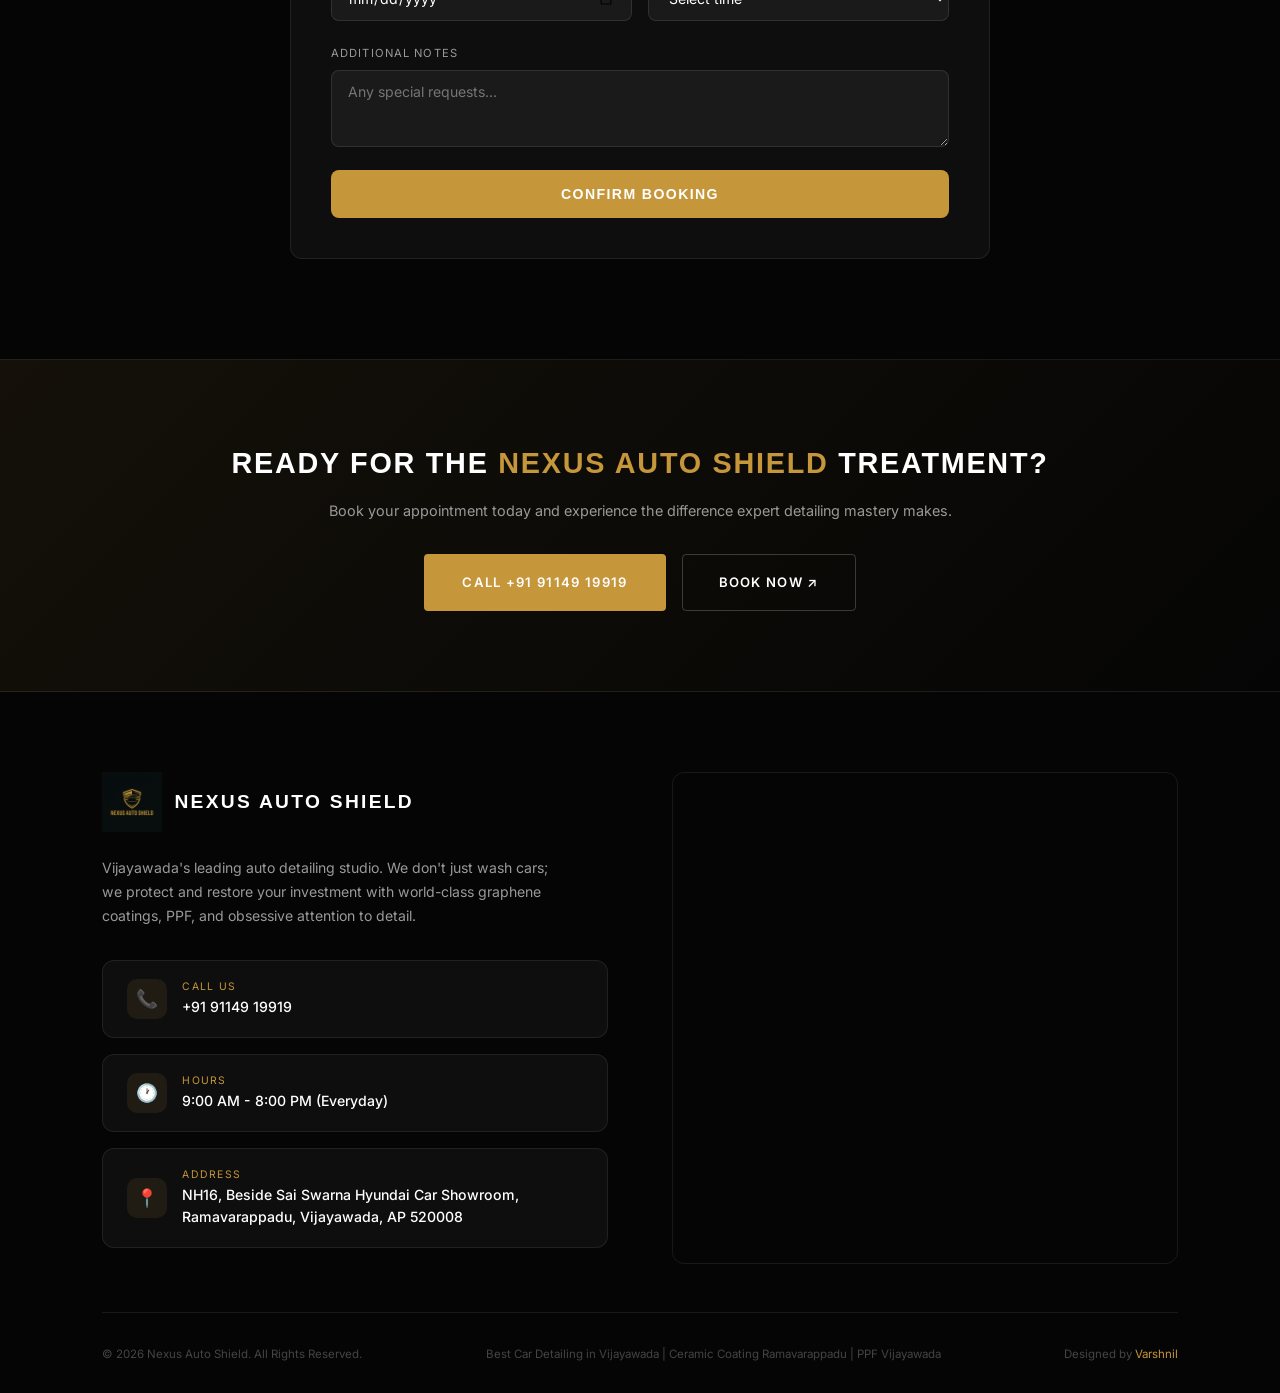
==== commit 08d68c98: "Rebrand website from Car Groom to Nexus Auto Shield - Updated brand name, phone (+91 91149 19919), a" ====
--- a/index.html
+++ b/index.html
@@ -4,9 +4,9 @@
 <head>
   <meta charset="UTF-8">
   <meta name="viewport" content="width=device-width,initial-scale=1.0">
-  <title>Car Groom Detailing Studio | Best Car Detailing in Visakhapatnam | Ceramic Coating Maddilapalem</title>
+  <title>Nexus Auto Shield | Best Car Detailing in Vijayawada | Ceramic Coating Ramavarappadu</title>
   <meta name="description"
-    content="20+ years of automotive excellence. 10H Graphene Coating, Self-Healing PPF, and showroom restoration in Maddilapalem, Visakhapatnam.">
+    content="Premium automotive excellence. 10H Graphene Coating, Self-Healing PPF, and showroom restoration in Ramavarappadu, Vijayawada.">
   <link rel="stylesheet" href="style.css">
 </head>
 
@@ -14,15 +14,15 @@
 
   <!-- PRELOADER -->
   <div class="preloader" id="preloader">
-    <img src="images/logo.png" alt="Car Groom" class="preloader-logo">
+    <img src="images/logo.png" alt="Nexus Auto Shield" class="preloader-logo">
     <div class="preloader-bar"></div>
   </div>
 
   <!-- NAV -->
   <nav class="nav" id="navbar">
     <div class="nav-brand">
-      <img src="images/logo.png" alt="Car Groom Logo" style="height:45px;width:auto;">
-      <h2>CAR GROOM</h2>
+      <img src="images/logo.png" alt="Nexus Auto Shield Logo" style="height:45px;width:auto;">
+      <h2>NEXUS AUTO SHIELD</h2>
     </div>
     <ul class="nav-menu" id="navMenu">
       <li class="dropdown">
@@ -42,7 +42,7 @@
       <li><a href="#testimonials">Gallery</a></li>
       <li><a href="#footer">Location</a></li>
     </ul>
-    <a href="tel:+918885674191" class="nav-cta desk"><span class="dot"></span> Call Now</a>
+    <a href="tel:+919114919919" class="nav-cta desk"><span class="dot"></span> Call Now</a>
     <button class="hamburger" id="hamburger" aria-label="Menu"><span></span><span></span><span></span></button>
   </nav>
 
@@ -51,10 +51,10 @@
     <div class="hero-bg"></div>
     <div class="hero-overlay"></div>
     <div class="hero-content">
-      <div class="hero-tag"><span class="dot"></span> Visakhapatnam's #1 Rated Studio</div>
+      <div class="hero-tag"><span class="dot"></span> Vijayawada's #1 Rated Studio</div>
       <h1><span>DEFY</span> <span class="filled">ORDINARY.</span><br><span>DRIVE IN</span><br><span
           class="filled">PERFECTION.</span></h1>
-      <p class="hero-sub">Visakhapatnam's Premier Studio for 10H Graphene Coating, Self-Healing PPF, and Showroom
+      <p class="hero-sub">Vijayawada's Premier Studio for 10H Graphene Coating, Self-Healing PPF, and Showroom
         Restoration.</p>
       <div class="hero-btns">
         <a href="#booking" class="btn-red">Book My Transformation</a>
@@ -128,7 +128,7 @@
 
   <!-- FEATURED SERVICES -->
   <section class="featured" id="services">
-    <p class="intro reveal">Every vehicle that enters Car Groom receives nothing less than obsessive, detail-driven
+    <p class="intro reveal">Every vehicle that enters Nexus Auto Shield receives nothing less than obsessive, detail-driven
       perfection.</p>
 
     <!-- 10H Graphene -->
@@ -214,10 +214,10 @@
   <section class="trust" id="trust">
     <div class="trust-grid">
       <div class="reveal">
-        <h2>20+ Years of Automotive <span class="accent">Excellence.</span></h2>
-        <p>With a 4.7-star rating and over two decades of expertise in Visakhapatnam, we don't just wash cars — we
+        <h2>Premium Automotive <span class="accent">Excellence.</span></h2>
+        <p>With a top-rated reputation and expert detailing craftsmanship in Vijayawada, we don't just wash cars — we
           preserve investments.</p>
-        <p>Every vehicle that enters Car Groom Detailing Studio is treated with the same meticulous care as a showroom
+        <p>Every vehicle that enters Nexus Auto Shield is treated with the same meticulous care as a showroom
           piece. From the first inspection to the final polish, our process is built on precision, premium products, and
           an unwavering commitment to perfection.</p>
       </div>
@@ -246,7 +246,7 @@
     <div class="header">
       <div class="tag reveal"><span class="line"></span> Testimonials <span class="line"></span></div>
       <h2 class="reveal" style="font-size:clamp(1.3rem,2.5vw,2rem)">What Our <span class="accent">Clients</span> Say</h2>
-      <p class="reveal" style="color:var(--text2);margin-top:.5rem;font-size:.88rem">Real reviews from verified Google customers who experienced the Car Groom difference.</p>
+      <p class="reveal" style="color:var(--text2);margin-top:.5rem;font-size:.88rem">Real reviews from verified Google customers who experienced the Nexus Auto Shield difference.</p>
     </div>
 
     <div class="testimonials-track-wrapper reveal">
@@ -262,7 +262,7 @@
             <div class="google-badge" title="Verified Google Review"><svg viewBox="0 0 24 24" width="18" height="18"><path fill="#4285F4" d="M22.56 12.25c0-.78-.07-1.53-.2-2.25H12v4.26h5.92a5.06 5.06 0 01-2.2 3.32v2.76h3.57c2.08-1.92 3.28-4.74 3.28-8.09z"/><path fill="#34A853" d="M12 23c2.97 0 5.46-.98 7.28-2.66l-3.57-2.77c-.98.66-2.23 1.06-3.71 1.06-2.86 0-5.29-1.93-6.16-4.53H2.18v2.84C3.99 20.53 7.7 23 12 23z"/><path fill="#FBBC05" d="M5.84 14.09c-.22-.66-.35-1.36-.35-2.09s.13-1.43.35-2.09V7.07H2.18C1.43 8.55 1 10.22 1 12s.43 3.45 1.18 4.93l2.85-2.22.81-.62z"/><path fill="#EA4335" d="M12 5.38c1.62 0 3.06.56 4.21 1.64l3.15-3.15C17.45 2.09 14.97 1 12 1 7.7 1 3.99 3.47 2.18 7.07l3.66 2.84c.87-2.6 3.3-4.53 6.16-4.53z"/></svg></div>
           </div>
           <div class="testimonial-stars">★★★★★</div>
-          <p class="testimonial-text">"I recently had my car detailed at Car Groom Detailing Studio, and I couldn't be more impressed! The team did an outstanding job, paying attention to every little detail inside and out. My car looks brand new, and they were able to remove stickers and stains I thought were permanent."</p>
+          <p class="testimonial-text">"I recently had my car detailed at Nexus Auto Shield, and I couldn't be more impressed! The team did an outstanding job, paying attention to every little detail inside and out. My car looks brand new, and they were able to remove stickers and stains I thought were permanent."</p>
         </div>
 
         <div class="testimonial-card">
@@ -275,7 +275,7 @@
             <div class="google-badge" title="Verified Google Review"><svg viewBox="0 0 24 24" width="18" height="18"><path fill="#4285F4" d="M22.56 12.25c0-.78-.07-1.53-.2-2.25H12v4.26h5.92a5.06 5.06 0 01-2.2 3.32v2.76h3.57c2.08-1.92 3.28-4.74 3.28-8.09z"/><path fill="#34A853" d="M12 23c2.97 0 5.46-.98 7.28-2.66l-3.57-2.77c-.98.66-2.23 1.06-3.71 1.06-2.86 0-5.29-1.93-6.16-4.53H2.18v2.84C3.99 20.53 7.7 23 12 23z"/><path fill="#FBBC05" d="M5.84 14.09c-.22-.66-.35-1.36-.35-2.09s.13-1.43.35-2.09V7.07H2.18C1.43 8.55 1 10.22 1 12s.43 3.45 1.18 4.93l2.85-2.22.81-.62z"/><path fill="#EA4335" d="M12 5.38c1.62 0 3.06.56 4.21 1.64l3.15-3.15C17.45 2.09 14.97 1 12 1 7.7 1 3.99 3.47 2.18 7.07l3.66 2.84c.87-2.6 3.3-4.53 6.16-4.53z"/></svg></div>
           </div>
           <div class="testimonial-stars">★★★★★</div>
-          <p class="testimonial-text">"I recently had my car detailed at Car Groom Detailing Studio, and I'm thoroughly impressed with the results. The attention to detail was impeccable, from the exterior shine to the interior cleanliness. My car looks and feels brand new again!"</p>
+          <p class="testimonial-text">"I recently had my car detailed at Nexus Auto Shield, and I'm thoroughly impressed with the results. The attention to detail was impeccable, from the exterior shine to the interior cleanliness. My car looks and feels brand new again!"</p>
         </div>
 
         <div class="testimonial-card">
@@ -288,7 +288,7 @@
             <div class="google-badge" title="Verified Google Review"><svg viewBox="0 0 24 24" width="18" height="18"><path fill="#4285F4" d="M22.56 12.25c0-.78-.07-1.53-.2-2.25H12v4.26h5.92a5.06 5.06 0 01-2.2 3.32v2.76h3.57c2.08-1.92 3.28-4.74 3.28-8.09z"/><path fill="#34A853" d="M12 23c2.97 0 5.46-.98 7.28-2.66l-3.57-2.77c-.98.66-2.23 1.06-3.71 1.06-2.86 0-5.29-1.93-6.16-4.53H2.18v2.84C3.99 20.53 7.7 23 12 23z"/><path fill="#FBBC05" d="M5.84 14.09c-.22-.66-.35-1.36-.35-2.09s.13-1.43.35-2.09V7.07H2.18C1.43 8.55 1 10.22 1 12s.43 3.45 1.18 4.93l2.85-2.22.81-.62z"/><path fill="#EA4335" d="M12 5.38c1.62 0 3.06.56 4.21 1.64l3.15-3.15C17.45 2.09 14.97 1 12 1 7.7 1 3.99 3.47 2.18 7.07l3.66 2.84c.87-2.6 3.3-4.53 6.16-4.53z"/></svg></div>
           </div>
           <div class="testimonial-stars">★★★★★</div>
-          <p class="testimonial-text">"For the first time I visited Car Groom two weeks ago for my Nexon. The service they gave was simply superb. Truly satisfied with the service. Simply I can say — A recommended one."</p>
+          <p class="testimonial-text">"For the first time I visited Nexus Auto Shield two weeks ago for my Nexon. The service they gave was simply superb. Truly satisfied with the service. Simply I can say — A recommended one."</p>
         </div>
 
         <div class="testimonial-card">
@@ -301,7 +301,7 @@
             <div class="google-badge" title="Verified Google Review"><svg viewBox="0 0 24 24" width="18" height="18"><path fill="#4285F4" d="M22.56 12.25c0-.78-.07-1.53-.2-2.25H12v4.26h5.92a5.06 5.06 0 01-2.2 3.32v2.76h3.57c2.08-1.92 3.28-4.74 3.28-8.09z"/><path fill="#34A853" d="M12 23c2.97 0 5.46-.98 7.28-2.66l-3.57-2.77c-.98.66-2.23 1.06-3.71 1.06-2.86 0-5.29-1.93-6.16-4.53H2.18v2.84C3.99 20.53 7.7 23 12 23z"/><path fill="#FBBC05" d="M5.84 14.09c-.22-.66-.35-1.36-.35-2.09s.13-1.43.35-2.09V7.07H2.18C1.43 8.55 1 10.22 1 12s.43 3.45 1.18 4.93l2.85-2.22.81-.62z"/><path fill="#EA4335" d="M12 5.38c1.62 0 3.06.56 4.21 1.64l3.15-3.15C17.45 2.09 14.97 1 12 1 7.7 1 3.99 3.47 2.18 7.07l3.66 2.84c.87-2.6 3.3-4.53 6.16-4.53z"/></svg></div>
           </div>
           <div class="testimonial-stars">★★★★★</div>
-          <p class="testimonial-text">"Best car detailing studio in Maddilapalem. Very much satisfied with their ceramic coating and interior detailing. Highly recommended."</p>
+          <p class="testimonial-text">"Best car detailing studio in Ramavarappadu. Very much satisfied with their ceramic coating and interior detailing. Highly recommended."</p>
         </div>
 
         <div class="testimonial-card">
@@ -314,7 +314,7 @@
             <div class="google-badge" title="Verified Google Review"><svg viewBox="0 0 24 24" width="18" height="18"><path fill="#4285F4" d="M22.56 12.25c0-.78-.07-1.53-.2-2.25H12v4.26h5.92a5.06 5.06 0 01-2.2 3.32v2.76h3.57c2.08-1.92 3.28-4.74 3.28-8.09z"/><path fill="#34A853" d="M12 23c2.97 0 5.46-.98 7.28-2.66l-3.57-2.77c-.98.66-2.23 1.06-3.71 1.06-2.86 0-5.29-1.93-6.16-4.53H2.18v2.84C3.99 20.53 7.7 23 12 23z"/><path fill="#FBBC05" d="M5.84 14.09c-.22-.66-.35-1.36-.35-2.09s.13-1.43.35-2.09V7.07H2.18C1.43 8.55 1 10.22 1 12s.43 3.45 1.18 4.93l2.85-2.22.81-.62z"/><path fill="#EA4335" d="M12 5.38c1.62 0 3.06.56 4.21 1.64l3.15-3.15C17.45 2.09 14.97 1 12 1 7.7 1 3.99 3.47 2.18 7.07l3.66 2.84c.87-2.6 3.3-4.53 6.16-4.53z"/></svg></div>
           </div>
           <div class="testimonial-stars">★★★★★</div>
-          <p class="testimonial-text">"The staff was very good. The shine and cleanliness are amazing, and I can tell they used high-quality products. This was definitely worth every penny. Highly recommend Car Groom to anyone looking to give their car a premium treatment."</p>
+          <p class="testimonial-text">"The staff was very good. The shine and cleanliness are amazing, and I can tell they used high-quality products. This was definitely worth every penny. Highly recommend Nexus Auto Shield to anyone looking to give their car a premium treatment."</p>
         </div>
 
         <div class="testimonial-card">
@@ -406,10 +406,10 @@
 
   <!-- CTA BANNER -->
   <section class="cta-banner">
-    <h2 class="reveal">Ready for the <span class="accent">Car Groom</span> Treatment?</h2>
-    <p class="reveal">Book your appointment today and experience the difference 20+ years of mastery makes.</p>
+    <h2 class="reveal">Ready for the <span class="accent">Nexus Auto Shield</span> Treatment?</h2>
+    <p class="reveal">Book your appointment today and experience the difference expert detailing mastery makes.</p>
     <div class="btns reveal">
-      <a href="tel:+918885674191" class="btn-red">Call +91 8885674191</a>
+      <a href="tel:+919114919919" class="btn-red">Call +91 91149 19919</a>
       <a href="#booking" class="btn-ghost">Book Now ↗</a>
     </div>
   </section>
@@ -419,42 +419,42 @@
     <div class="footer-main">
       <div class="footer-info">
         <div class="brand">
-          <img src="images/logo.png" alt="Car Groom" style="height:60px;width:auto;">
-          <h3>CAR GROOM</h3>
-        </div>
-        <p>Visakhapatnam's leading auto detailing studio. We don't just wash cars; we protect and restore your
+          <img src="images/logo.png" alt="Nexus Auto Shield" style="height:60px;width:auto;">
+          <h3>NEXUS AUTO SHIELD</h3>
+        </div>
+        <p>Vijayawada's leading auto detailing studio. We don't just wash cars; we protect and restore your
           investment with world-class graphene coatings, PPF, and obsessive attention to detail.</p>
         <div class="contact-card">
           <div class="ico">📞</div>
           <div>
             <div class="label">Call Us</div>
-            <div class="value"><a href="tel:+918885674191">+91 8885674191</a></div>
+            <div class="value"><a href="tel:+919114919919">+91 91149 19919</a></div>
           </div>
         </div>
         <div class="contact-card">
           <div class="ico">🕐</div>
           <div>
             <div class="label">Hours</div>
-            <div class="value">9:00 AM - 9:00 PM (Everyday)</div>
+            <div class="value">9:00 AM - 8:00 PM (Everyday)</div>
           </div>
         </div>
         <div class="contact-card">
           <div class="ico">📍</div>
           <div>
             <div class="label">Address</div>
-            <div class="value">54-11-43/6, Near Alliance College, Bhanu Nagar, Maddilapalem, Visakhapatnam</div>
+            <div class="value">NH16, Beside Sai Swarna Hyundai Car Showroom, Ramavarappadu, Vijayawada, AP 520008</div>
           </div>
         </div>
       </div>
       <div class="footer-map">
         <iframe
-          src="https://www.google.com/maps/embed?pb=!1m18!1m12!1m3!1d3800.045798406944!2d83.3232113!3d17.7424811!2m3!1f0!2f0!3f0!3m2!1i1024!2i768!4f13.1!3m3!1m2!1s0x3a3943f824b246ed%3A0x4d976239d3a394b8!2sCar%20Groom!5e0!3m2!1sen!2sin!4v1700000000000"
+          src="https://www.google.com/maps/embed?pb=!1m18!1m12!1m3!1d3825.0!2d80.681926!3d16.5247702!2m3!1f0!2f0!3f0!3m2!1i1024!2i768!4f13.1!3m3!1m2!1s0x3a35e5e2e3c40de5%3A0x78a96db82f621040!2sNexus%20auto%20shield!5e0!3m2!1sen!2sin!4v1700000000000"
           allowfullscreen="" loading="lazy"></iframe>
       </div>
     </div>
     <div class="footer-bottom">
-      <div>© 2026 Car Groom Detailing Studio. All Rights Reserved.</div>
-      <div>Best Car Detailing in Visakhapatnam | Ceramic Coating Maddilapalem | PPF Vizag</div>
+      <div>© 2026 Nexus Auto Shield. All Rights Reserved.</div>
+      <div>Best Car Detailing in Vijayawada | Ceramic Coating Ramavarappadu | PPF Vijayawada</div>
       <div class="designed">Designed by <span>Varshnil</span></div>
     </div>
   </footer>
@@ -464,8 +464,8 @@
     style="position: fixed; bottom: 20px; right: 20px; display: flex; flex-direction: column; gap: 10px; z-index: 9999;">
 
     <!-- Instagram -->
-    <a href="https://www.instagram.com/cargroomvizag/" class="insta-float" id="insta-btn" target="_blank"
-      rel="noopener noreferrer" aria-label="Follow @cargroomvizag on Instagram"
+    <a href="https://www.instagram.com/nexusautoshield/" class="insta-float" id="insta-btn" target="_blank"
+      rel="noopener noreferrer" aria-label="Follow @nexusautoshield on Instagram"
       style="width: 50px; height: 50px; background: linear-gradient(45deg, #f09433 0%, #e6683c 25%, #dc2743 50%, #cc2366 75%, #bc1888 100%); color: white; border-radius: 50%; display: flex; align-items: center; justify-content: center; box-shadow: 0 4px 10px rgba(0,0,0,0.3); transition: transform 0.3s ease;">
       <svg viewBox="0 0 24 24" fill="currentColor" style="width: 26px; height: 26px;">
         <path
@@ -474,7 +474,7 @@
     </a>
 
     <!-- WhatsApp -->
-    <a href="https://wa.me/918885674191?text=Hi%20Car%20Groom!%20I'd%20like%20to%20know%20more%20about%20your%20services."
+    <a href="https://wa.me/919114919919?text=Hi%20Nexus%20Auto%20Shield!%20I'd%20like%20to%20know%20more%20about%20your%20services."
       class="whatsapp-float" id="whatsapp-btn" target="_blank" rel="noopener noreferrer" aria-label="Chat on WhatsApp"
       style="width: 50px; height: 50px; background: #25D366; color: white; border-radius: 50%; display: flex; align-items: center; justify-content: center; box-shadow: 0 4px 10px rgba(0,0,0,0.3); transition: transform 0.3s ease;">
       <svg viewBox="0 0 32 32" fill="currentColor" style="width: 28px; height: 28px;">
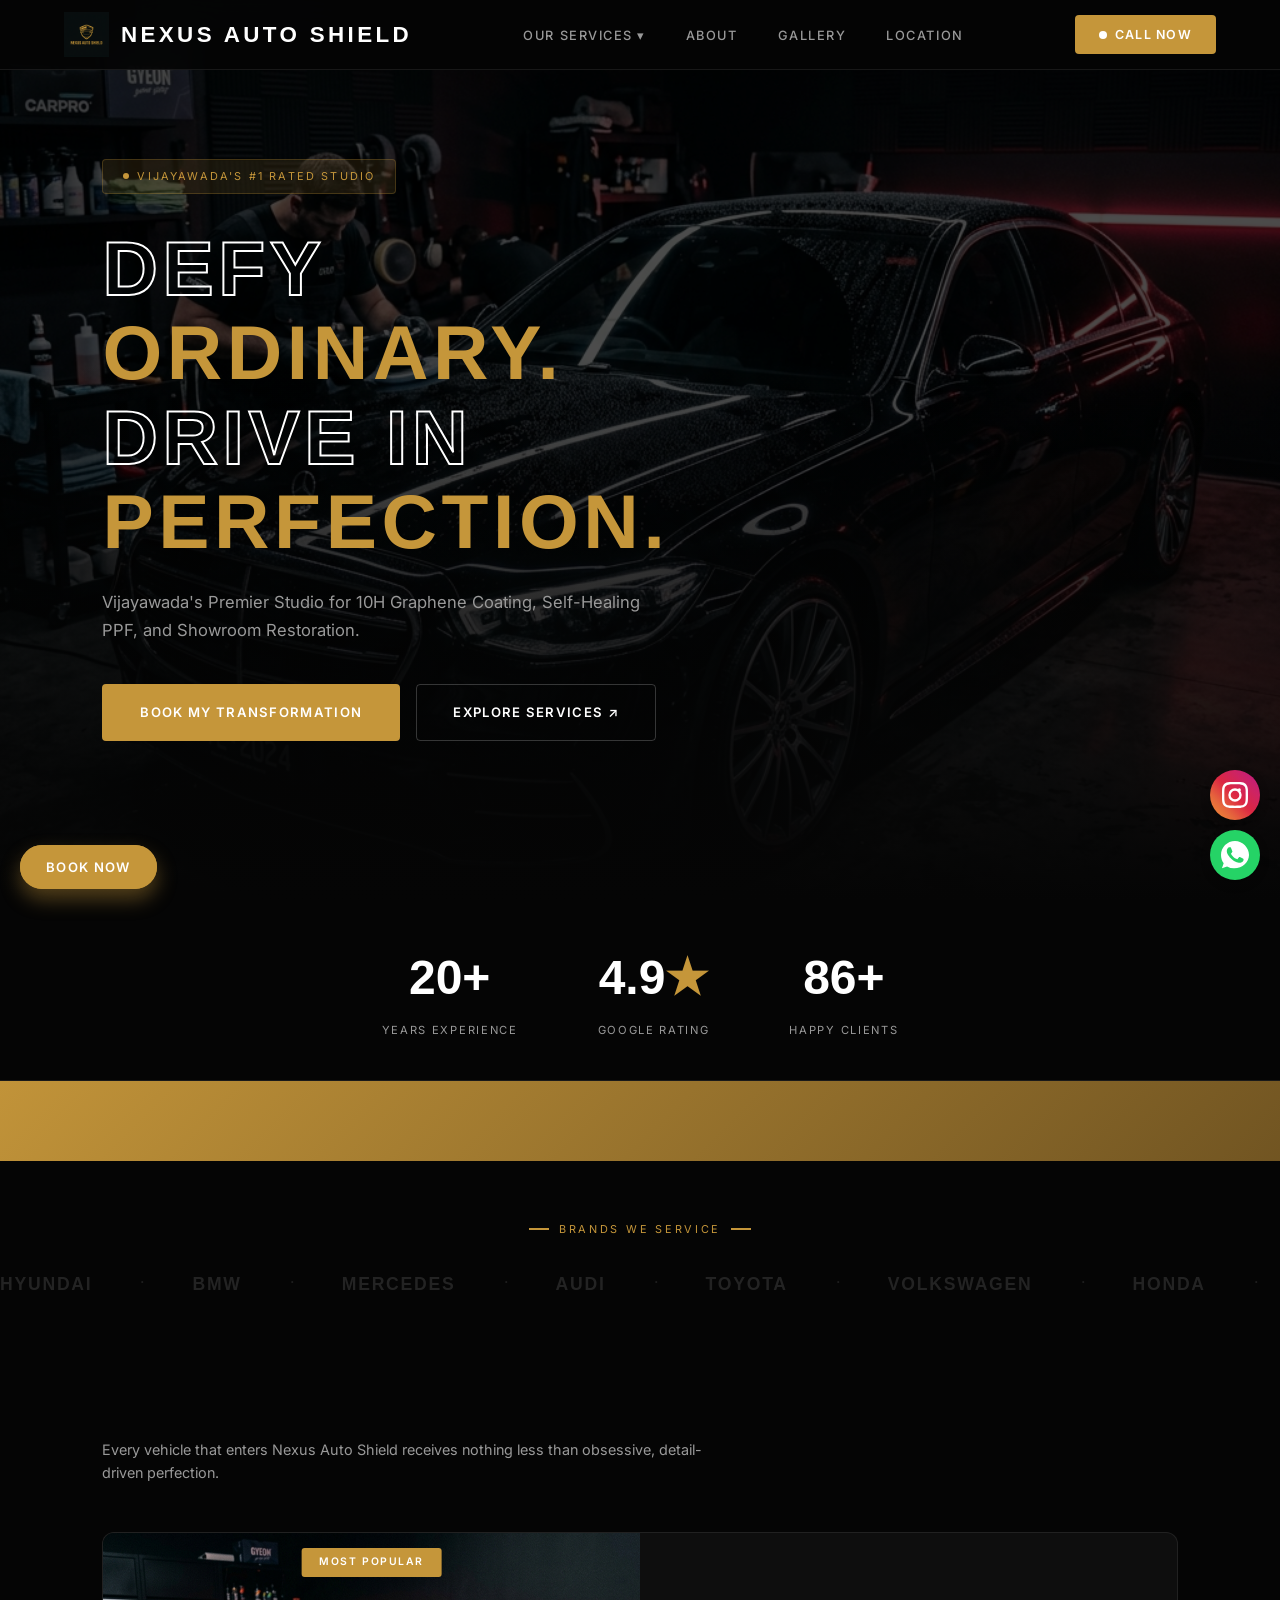
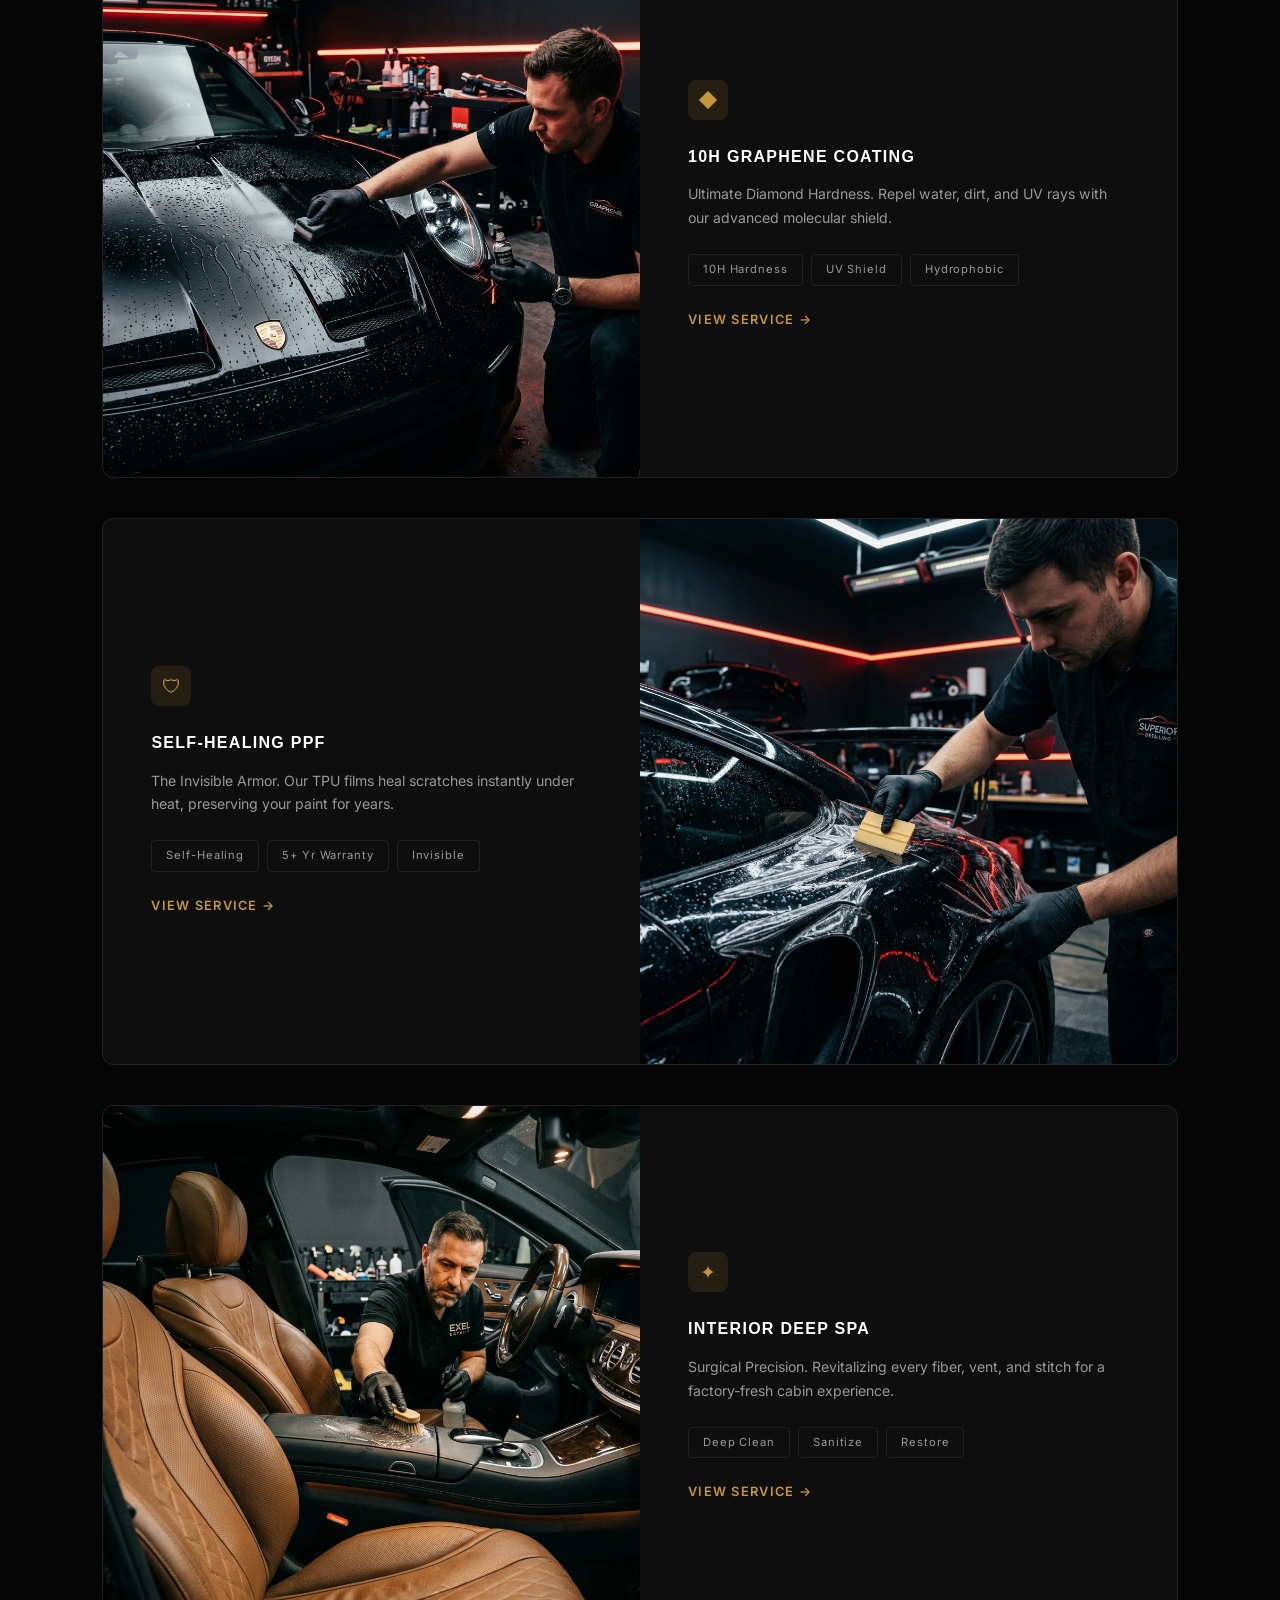
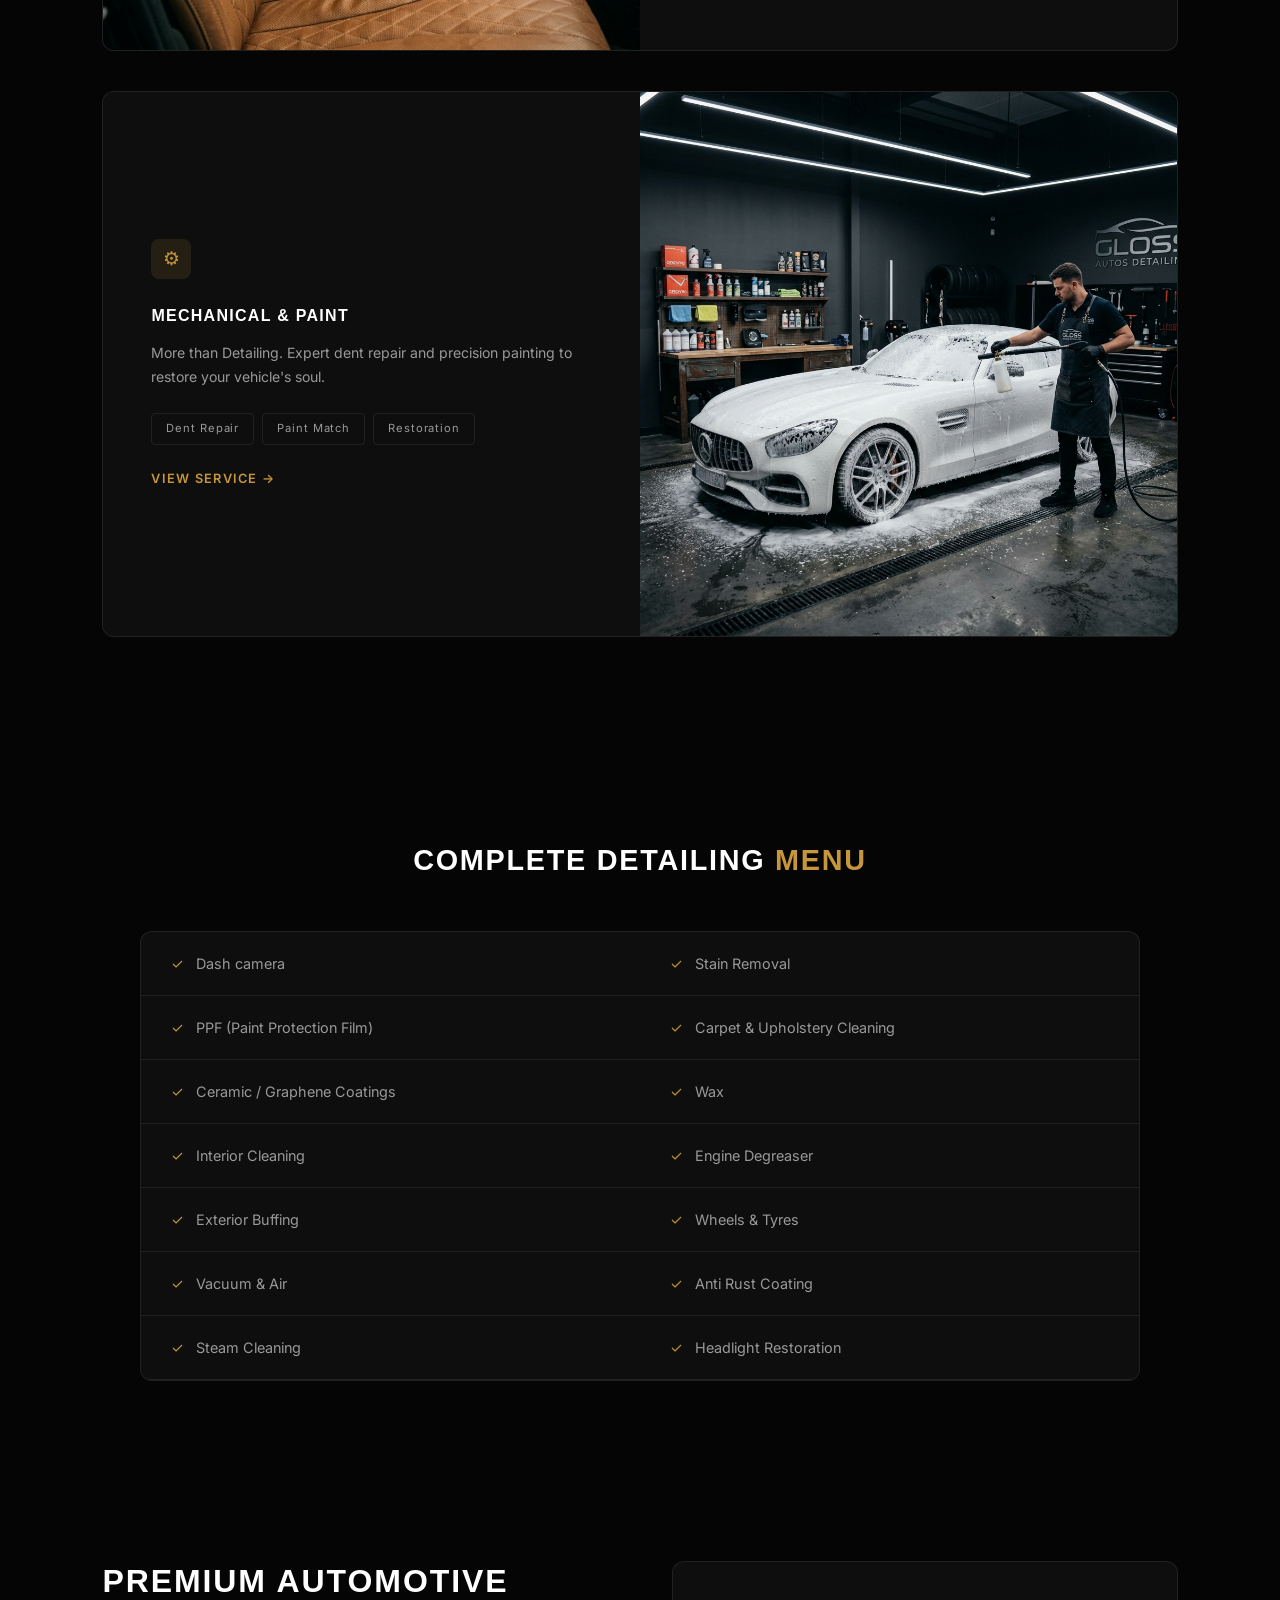
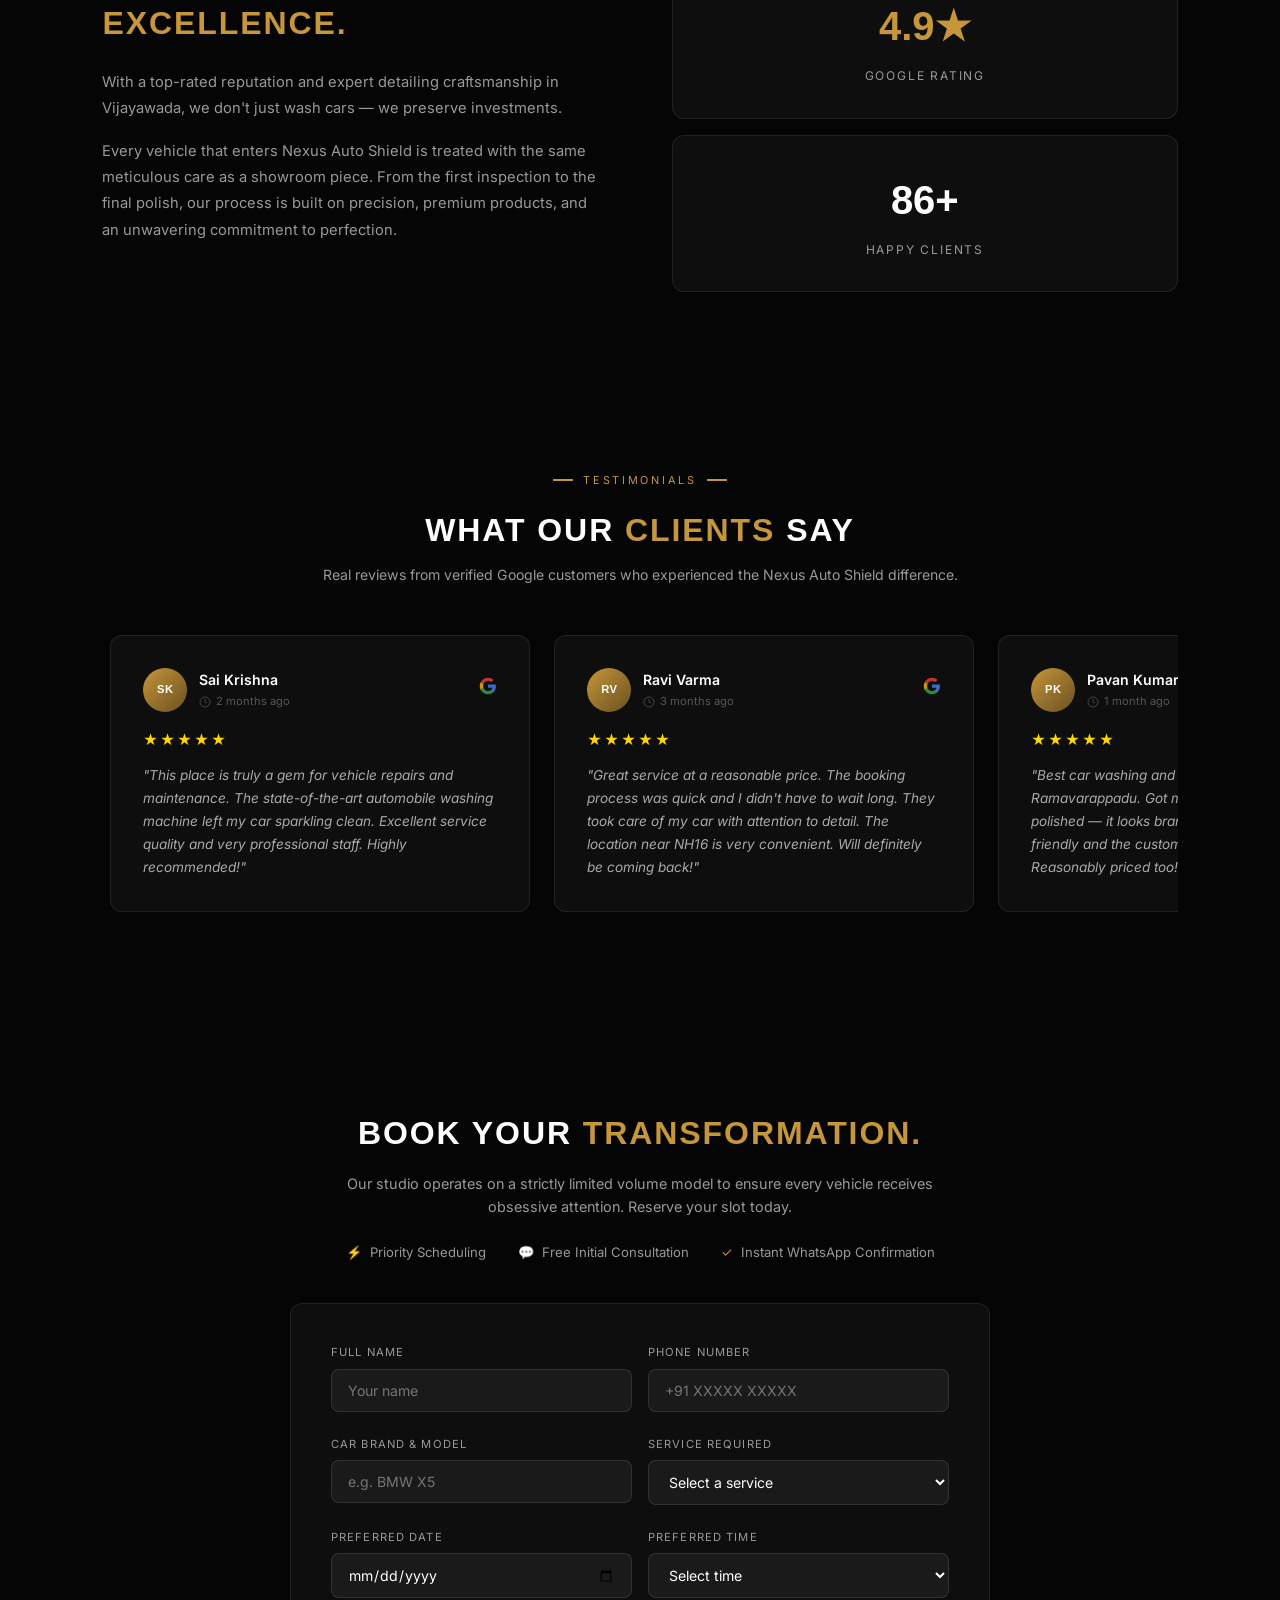
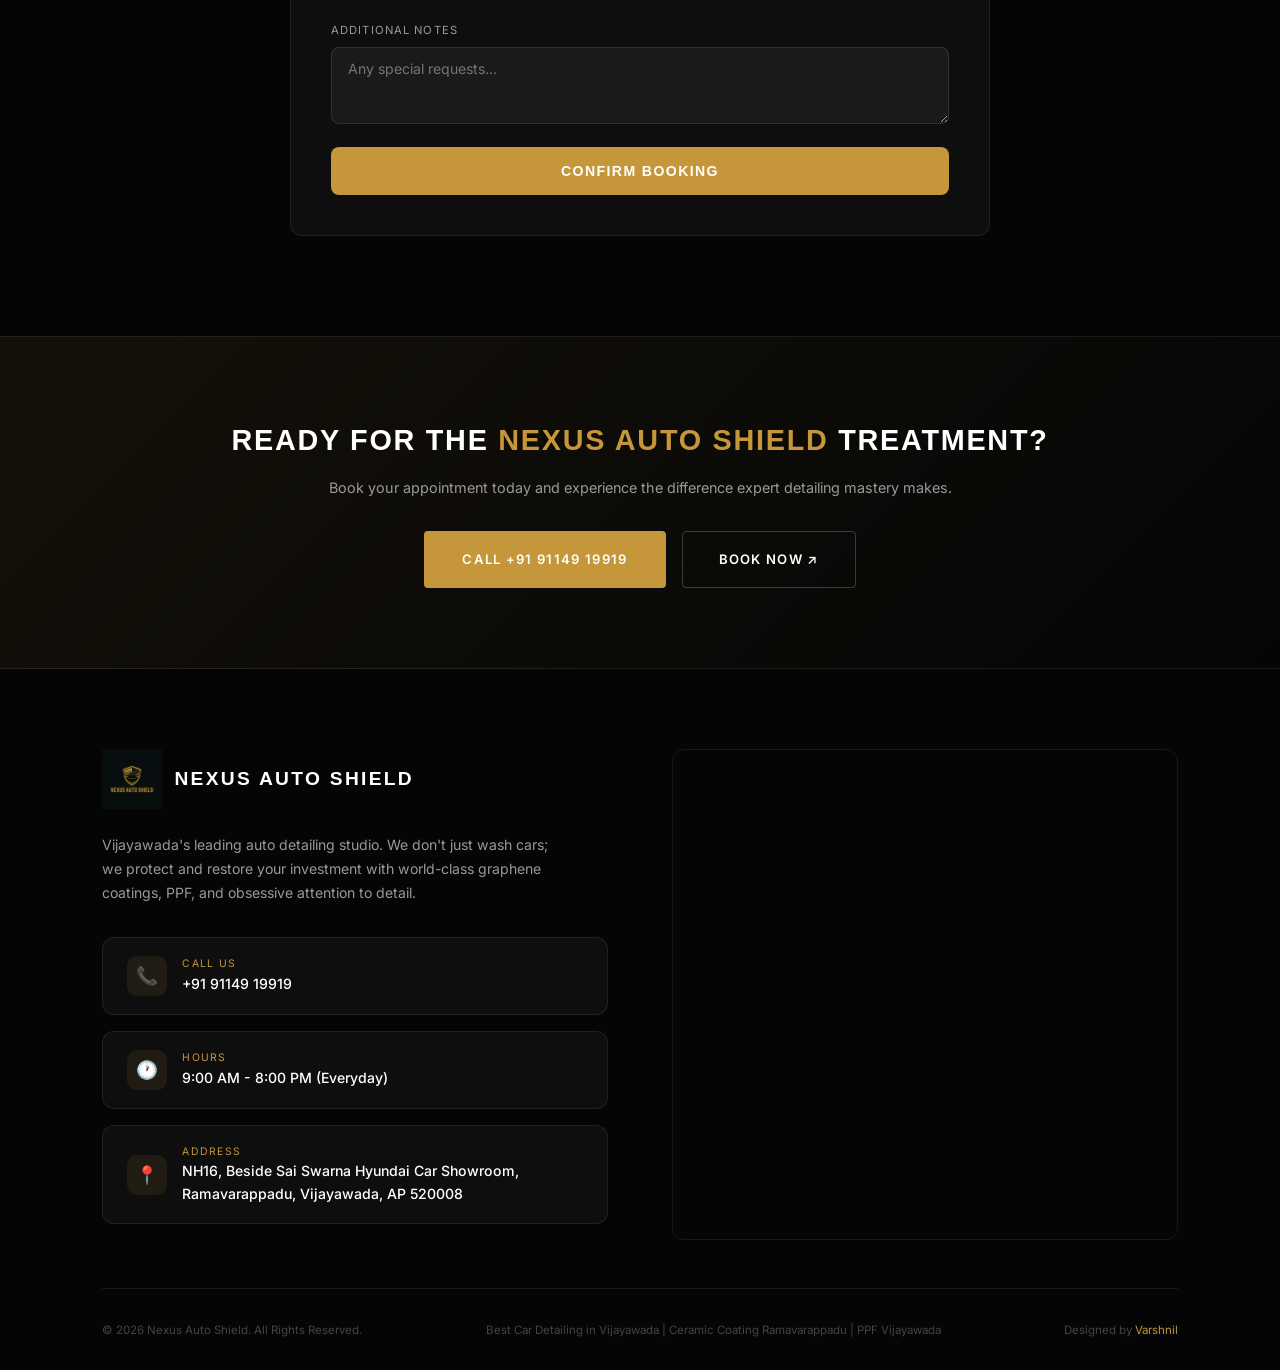
==== commit 19271315: "Update Google Maps iframe, rating to 4.9, and replace testimonials with genuine reviews from Google/" ====
--- a/index.html
+++ b/index.html
@@ -70,12 +70,12 @@
       <div class="stat-label">Years Experience</div>
     </div>
     <div class="stat">
-      <div class="stat-num">4.7<span class="star">★</span></div>
+      <div class="stat-num">4.9<span class="star">★</span></div>
       <div class="stat-label">Google Rating</div>
     </div>
     <div class="stat">
-      <div class="stat-num" data-target="5000">0+</div>
-      <div class="stat-label">Cars Transformed</div>
+      <div class="stat-num" data-target="86">0+</div>
+      <div class="stat-label">Happy Clients</div>
     </div>
   </section>
 
@@ -224,7 +224,7 @@
       <div class="reveal" style="display:flex;flex-direction:column;gap:1rem;">
         <div
           style="background:var(--glass);border:1px solid var(--border);border-radius:var(--radius);padding:2rem;text-align:center;">
-          <div style="font-family:'Syncopate',sans-serif;font-size:2.5rem;font-weight:700;color:var(--accent)">4.7★
+          <div style="font-family:'Syncopate',sans-serif;font-size:2.5rem;font-weight:700;color:var(--accent)">4.9★
           </div>
           <div
             style="font-size:.75rem;letter-spacing:.15em;text-transform:uppercase;color:var(--text2);margin-top:.5rem">
@@ -232,10 +232,10 @@
         </div>
         <div
           style="background:var(--glass);border:1px solid var(--border);border-radius:var(--radius);padding:2rem;text-align:center;">
-          <div style="font-family:'Syncopate',sans-serif;font-size:2.5rem;font-weight:700;color:var(--text)">5000+</div>
+          <div style="font-family:'Syncopate',sans-serif;font-size:2.5rem;font-weight:700;color:var(--text)">86+</div>
           <div
             style="font-size:.75rem;letter-spacing:.15em;text-transform:uppercase;color:var(--text2);margin-top:.5rem">
-            Cars Transformed</div>
+            Happy Clients</div>
         </div>
       </div>
     </div>
@@ -254,80 +254,80 @@
 
         <div class="testimonial-card">
           <div class="testimonial-header">
-            <div class="reviewer-avatar">RK</div>
-            <div class="reviewer-info">
-              <span class="reviewer-name">Rajesh Kumar</span>
+            <div class="reviewer-avatar">SK</div>
+            <div class="reviewer-info">
+              <span class="reviewer-name">Sai Krishna</span>
               <span class="reviewer-time"><svg viewBox="0 0 24 24" fill="none" stroke="currentColor" stroke-width="1.5" width="12" height="12"><circle cx="12" cy="12" r="10"/><path d="M12 6v6l4 2"/></svg> 2 months ago</span>
             </div>
             <div class="google-badge" title="Verified Google Review"><svg viewBox="0 0 24 24" width="18" height="18"><path fill="#4285F4" d="M22.56 12.25c0-.78-.07-1.53-.2-2.25H12v4.26h5.92a5.06 5.06 0 01-2.2 3.32v2.76h3.57c2.08-1.92 3.28-4.74 3.28-8.09z"/><path fill="#34A853" d="M12 23c2.97 0 5.46-.98 7.28-2.66l-3.57-2.77c-.98.66-2.23 1.06-3.71 1.06-2.86 0-5.29-1.93-6.16-4.53H2.18v2.84C3.99 20.53 7.7 23 12 23z"/><path fill="#FBBC05" d="M5.84 14.09c-.22-.66-.35-1.36-.35-2.09s.13-1.43.35-2.09V7.07H2.18C1.43 8.55 1 10.22 1 12s.43 3.45 1.18 4.93l2.85-2.22.81-.62z"/><path fill="#EA4335" d="M12 5.38c1.62 0 3.06.56 4.21 1.64l3.15-3.15C17.45 2.09 14.97 1 12 1 7.7 1 3.99 3.47 2.18 7.07l3.66 2.84c.87-2.6 3.3-4.53 6.16-4.53z"/></svg></div>
           </div>
           <div class="testimonial-stars">★★★★★</div>
-          <p class="testimonial-text">"I recently had my car detailed at Nexus Auto Shield, and I couldn't be more impressed! The team did an outstanding job, paying attention to every little detail inside and out. My car looks brand new, and they were able to remove stickers and stains I thought were permanent."</p>
-        </div>
-
-        <div class="testimonial-card">
-          <div class="testimonial-header">
-            <div class="reviewer-avatar">AR</div>
-            <div class="reviewer-info">
-              <span class="reviewer-name">Anil Reddy</span>
+          <p class="testimonial-text">"This place is truly a gem for vehicle repairs and maintenance. The state-of-the-art automobile washing machine left my car sparkling clean. Excellent service quality and very professional staff. Highly recommended!"</p>
+        </div>
+
+        <div class="testimonial-card">
+          <div class="testimonial-header">
+            <div class="reviewer-avatar">RV</div>
+            <div class="reviewer-info">
+              <span class="reviewer-name">Ravi Varma</span>
               <span class="reviewer-time"><svg viewBox="0 0 24 24" fill="none" stroke="currentColor" stroke-width="1.5" width="12" height="12"><circle cx="12" cy="12" r="10"/><path d="M12 6v6l4 2"/></svg> 3 months ago</span>
             </div>
             <div class="google-badge" title="Verified Google Review"><svg viewBox="0 0 24 24" width="18" height="18"><path fill="#4285F4" d="M22.56 12.25c0-.78-.07-1.53-.2-2.25H12v4.26h5.92a5.06 5.06 0 01-2.2 3.32v2.76h3.57c2.08-1.92 3.28-4.74 3.28-8.09z"/><path fill="#34A853" d="M12 23c2.97 0 5.46-.98 7.28-2.66l-3.57-2.77c-.98.66-2.23 1.06-3.71 1.06-2.86 0-5.29-1.93-6.16-4.53H2.18v2.84C3.99 20.53 7.7 23 12 23z"/><path fill="#FBBC05" d="M5.84 14.09c-.22-.66-.35-1.36-.35-2.09s.13-1.43.35-2.09V7.07H2.18C1.43 8.55 1 10.22 1 12s.43 3.45 1.18 4.93l2.85-2.22.81-.62z"/><path fill="#EA4335" d="M12 5.38c1.62 0 3.06.56 4.21 1.64l3.15-3.15C17.45 2.09 14.97 1 12 1 7.7 1 3.99 3.47 2.18 7.07l3.66 2.84c.87-2.6 3.3-4.53 6.16-4.53z"/></svg></div>
           </div>
           <div class="testimonial-stars">★★★★★</div>
-          <p class="testimonial-text">"I recently had my car detailed at Nexus Auto Shield, and I'm thoroughly impressed with the results. The attention to detail was impeccable, from the exterior shine to the interior cleanliness. My car looks and feels brand new again!"</p>
-        </div>
-
-        <div class="testimonial-card">
-          <div class="testimonial-header">
-            <div class="reviewer-avatar">SN</div>
-            <div class="reviewer-info">
-              <span class="reviewer-name">Srinivas Naidu</span>
+          <p class="testimonial-text">"Great service at a reasonable price. The booking process was quick and I didn't have to wait long. They took care of my car with attention to detail. The location near NH16 is very convenient. Will definitely be coming back!"</p>
+        </div>
+
+        <div class="testimonial-card">
+          <div class="testimonial-header">
+            <div class="reviewer-avatar">PK</div>
+            <div class="reviewer-info">
+              <span class="reviewer-name">Pavan Kumar</span>
               <span class="reviewer-time"><svg viewBox="0 0 24 24" fill="none" stroke="currentColor" stroke-width="1.5" width="12" height="12"><circle cx="12" cy="12" r="10"/><path d="M12 6v6l4 2"/></svg> 1 month ago</span>
             </div>
             <div class="google-badge" title="Verified Google Review"><svg viewBox="0 0 24 24" width="18" height="18"><path fill="#4285F4" d="M22.56 12.25c0-.78-.07-1.53-.2-2.25H12v4.26h5.92a5.06 5.06 0 01-2.2 3.32v2.76h3.57c2.08-1.92 3.28-4.74 3.28-8.09z"/><path fill="#34A853" d="M12 23c2.97 0 5.46-.98 7.28-2.66l-3.57-2.77c-.98.66-2.23 1.06-3.71 1.06-2.86 0-5.29-1.93-6.16-4.53H2.18v2.84C3.99 20.53 7.7 23 12 23z"/><path fill="#FBBC05" d="M5.84 14.09c-.22-.66-.35-1.36-.35-2.09s.13-1.43.35-2.09V7.07H2.18C1.43 8.55 1 10.22 1 12s.43 3.45 1.18 4.93l2.85-2.22.81-.62z"/><path fill="#EA4335" d="M12 5.38c1.62 0 3.06.56 4.21 1.64l3.15-3.15C17.45 2.09 14.97 1 12 1 7.7 1 3.99 3.47 2.18 7.07l3.66 2.84c.87-2.6 3.3-4.53 6.16-4.53z"/></svg></div>
           </div>
           <div class="testimonial-stars">★★★★★</div>
-          <p class="testimonial-text">"For the first time I visited Nexus Auto Shield two weeks ago for my Nexon. The service they gave was simply superb. Truly satisfied with the service. Simply I can say — A recommended one."</p>
-        </div>
-
-        <div class="testimonial-card">
-          <div class="testimonial-header">
-            <div class="reviewer-avatar">PS</div>
-            <div class="reviewer-info">
-              <span class="reviewer-name">Priya Sharma</span>
+          <p class="testimonial-text">"Best car washing and detailing center in Ramavarappadu. Got my car foam washed and polished — it looks brand new now. The staff is very friendly and the customer-first approach really shows. Reasonably priced too!"</p>
+        </div>
+
+        <div class="testimonial-card">
+          <div class="testimonial-header">
+            <div class="reviewer-avatar">VN</div>
+            <div class="reviewer-info">
+              <span class="reviewer-name">Venkatesh Naidu</span>
               <span class="reviewer-time"><svg viewBox="0 0 24 24" fill="none" stroke="currentColor" stroke-width="1.5" width="12" height="12"><circle cx="12" cy="12" r="10"/><path d="M12 6v6l4 2"/></svg> 2 weeks ago</span>
             </div>
             <div class="google-badge" title="Verified Google Review"><svg viewBox="0 0 24 24" width="18" height="18"><path fill="#4285F4" d="M22.56 12.25c0-.78-.07-1.53-.2-2.25H12v4.26h5.92a5.06 5.06 0 01-2.2 3.32v2.76h3.57c2.08-1.92 3.28-4.74 3.28-8.09z"/><path fill="#34A853" d="M12 23c2.97 0 5.46-.98 7.28-2.66l-3.57-2.77c-.98.66-2.23 1.06-3.71 1.06-2.86 0-5.29-1.93-6.16-4.53H2.18v2.84C3.99 20.53 7.7 23 12 23z"/><path fill="#FBBC05" d="M5.84 14.09c-.22-.66-.35-1.36-.35-2.09s.13-1.43.35-2.09V7.07H2.18C1.43 8.55 1 10.22 1 12s.43 3.45 1.18 4.93l2.85-2.22.81-.62z"/><path fill="#EA4335" d="M12 5.38c1.62 0 3.06.56 4.21 1.64l3.15-3.15C17.45 2.09 14.97 1 12 1 7.7 1 3.99 3.47 2.18 7.07l3.66 2.84c.87-2.6 3.3-4.53 6.16-4.53z"/></svg></div>
           </div>
           <div class="testimonial-stars">★★★★★</div>
-          <p class="testimonial-text">"Best car detailing studio in Ramavarappadu. Very much satisfied with their ceramic coating and interior detailing. Highly recommended."</p>
-        </div>
-
-        <div class="testimonial-card">
-          <div class="testimonial-header">
-            <div class="reviewer-avatar">MF</div>
-            <div class="reviewer-info">
-              <span class="reviewer-name">Mohammed Faizan</span>
+          <p class="testimonial-text">"Took my Hyundai Creta here for ceramic coating and the results are absolutely stunning. The team knows their craft. Very professional setup near Sai Swarna Hyundai showroom. Hassle-free experience from start to finish."</p>
+        </div>
+
+        <div class="testimonial-card">
+          <div class="testimonial-header">
+            <div class="reviewer-avatar">SR</div>
+            <div class="reviewer-info">
+              <span class="reviewer-name">Suresh Reddy</span>
               <span class="reviewer-time"><svg viewBox="0 0 24 24" fill="none" stroke="currentColor" stroke-width="1.5" width="12" height="12"><circle cx="12" cy="12" r="10"/><path d="M12 6v6l4 2"/></svg> 3 weeks ago</span>
             </div>
             <div class="google-badge" title="Verified Google Review"><svg viewBox="0 0 24 24" width="18" height="18"><path fill="#4285F4" d="M22.56 12.25c0-.78-.07-1.53-.2-2.25H12v4.26h5.92a5.06 5.06 0 01-2.2 3.32v2.76h3.57c2.08-1.92 3.28-4.74 3.28-8.09z"/><path fill="#34A853" d="M12 23c2.97 0 5.46-.98 7.28-2.66l-3.57-2.77c-.98.66-2.23 1.06-3.71 1.06-2.86 0-5.29-1.93-6.16-4.53H2.18v2.84C3.99 20.53 7.7 23 12 23z"/><path fill="#FBBC05" d="M5.84 14.09c-.22-.66-.35-1.36-.35-2.09s.13-1.43.35-2.09V7.07H2.18C1.43 8.55 1 10.22 1 12s.43 3.45 1.18 4.93l2.85-2.22.81-.62z"/><path fill="#EA4335" d="M12 5.38c1.62 0 3.06.56 4.21 1.64l3.15-3.15C17.45 2.09 14.97 1 12 1 7.7 1 3.99 3.47 2.18 7.07l3.66 2.84c.87-2.6 3.3-4.53 6.16-4.53z"/></svg></div>
           </div>
           <div class="testimonial-stars">★★★★★</div>
-          <p class="testimonial-text">"The staff was very good. The shine and cleanliness are amazing, and I can tell they used high-quality products. This was definitely worth every penny. Highly recommend Nexus Auto Shield to anyone looking to give their car a premium treatment."</p>
-        </div>
-
-        <div class="testimonial-card">
-          <div class="testimonial-header">
-            <div class="reviewer-avatar">VR</div>
-            <div class="reviewer-info">
-              <span class="reviewer-name">Venkat Rao</span>
+          <p class="testimonial-text">"Amazing car detailing service! Got full interior cleaning and exterior wax polishing done. The attention to detail was exceptional — every corner of the car was spotless. Worth every penny. Highly recommend Nexus Auto Shield!"</p>
+        </div>
+
+        <div class="testimonial-card">
+          <div class="testimonial-header">
+            <div class="reviewer-avatar">MR</div>
+            <div class="reviewer-info">
+              <span class="reviewer-name">Mahesh Rao</span>
               <span class="reviewer-time"><svg viewBox="0 0 24 24" fill="none" stroke="currentColor" stroke-width="1.5" width="12" height="12"><circle cx="12" cy="12" r="10"/><path d="M12 6v6l4 2"/></svg> 1 month ago</span>
             </div>
             <div class="google-badge" title="Verified Google Review"><svg viewBox="0 0 24 24" width="18" height="18"><path fill="#4285F4" d="M22.56 12.25c0-.78-.07-1.53-.2-2.25H12v4.26h5.92a5.06 5.06 0 01-2.2 3.32v2.76h3.57c2.08-1.92 3.28-4.74 3.28-8.09z"/><path fill="#34A853" d="M12 23c2.97 0 5.46-.98 7.28-2.66l-3.57-2.77c-.98.66-2.23 1.06-3.71 1.06-2.86 0-5.29-1.93-6.16-4.53H2.18v2.84C3.99 20.53 7.7 23 12 23z"/><path fill="#FBBC05" d="M5.84 14.09c-.22-.66-.35-1.36-.35-2.09s.13-1.43.35-2.09V7.07H2.18C1.43 8.55 1 10.22 1 12s.43 3.45 1.18 4.93l2.85-2.22.81-.62z"/><path fill="#EA4335" d="M12 5.38c1.62 0 3.06.56 4.21 1.64l3.15-3.15C17.45 2.09 14.97 1 12 1 7.7 1 3.99 3.47 2.18 7.07l3.66 2.84c.87-2.6 3.3-4.53 6.16-4.53z"/></svg></div>
           </div>
           <div class="testimonial-stars">★★★★★</div>
-          <p class="testimonial-text">"I would recommend this place for perfect car wash. Price worth service guaranteed."</p>
+          <p class="testimonial-text">"Convenient location on NH16, right beside Sai Swarna Hyundai. Quick service with no unnecessary waiting. The car wash quality is top-notch and pricing is very reasonable. A must-visit for car owners in Vijayawada."</p>
         </div>
 
       </div>
@@ -448,8 +448,8 @@
       </div>
       <div class="footer-map">
         <iframe
-          src="https://www.google.com/maps/embed?pb=!1m18!1m12!1m3!1d3825.0!2d80.681926!3d16.5247702!2m3!1f0!2f0!3f0!3m2!1i1024!2i768!4f13.1!3m3!1m2!1s0x3a35e5e2e3c40de5%3A0x78a96db82f621040!2sNexus%20auto%20shield!5e0!3m2!1sen!2sin!4v1700000000000"
-          allowfullscreen="" loading="lazy"></iframe>
+          src="https://www.google.com/maps/embed?pb=!1m18!1m12!1m3!1d3825.0!2d80.6793511!3d16.5247702!2m3!1f0!2f0!3f0!3m2!1i1024!2i768!4f13.1!3m3!1m2!1s0x3a35e5e2e3c40de5%3A0x78a96db82f621040!2sNexus%20auto%20shield!5e0!3m2!1sen!2sin!4v1716220000000"
+          allowfullscreen="" loading="lazy" referrerpolicy="no-referrer-when-downgrade"></iframe>
       </div>
     </div>
     <div class="footer-bottom">
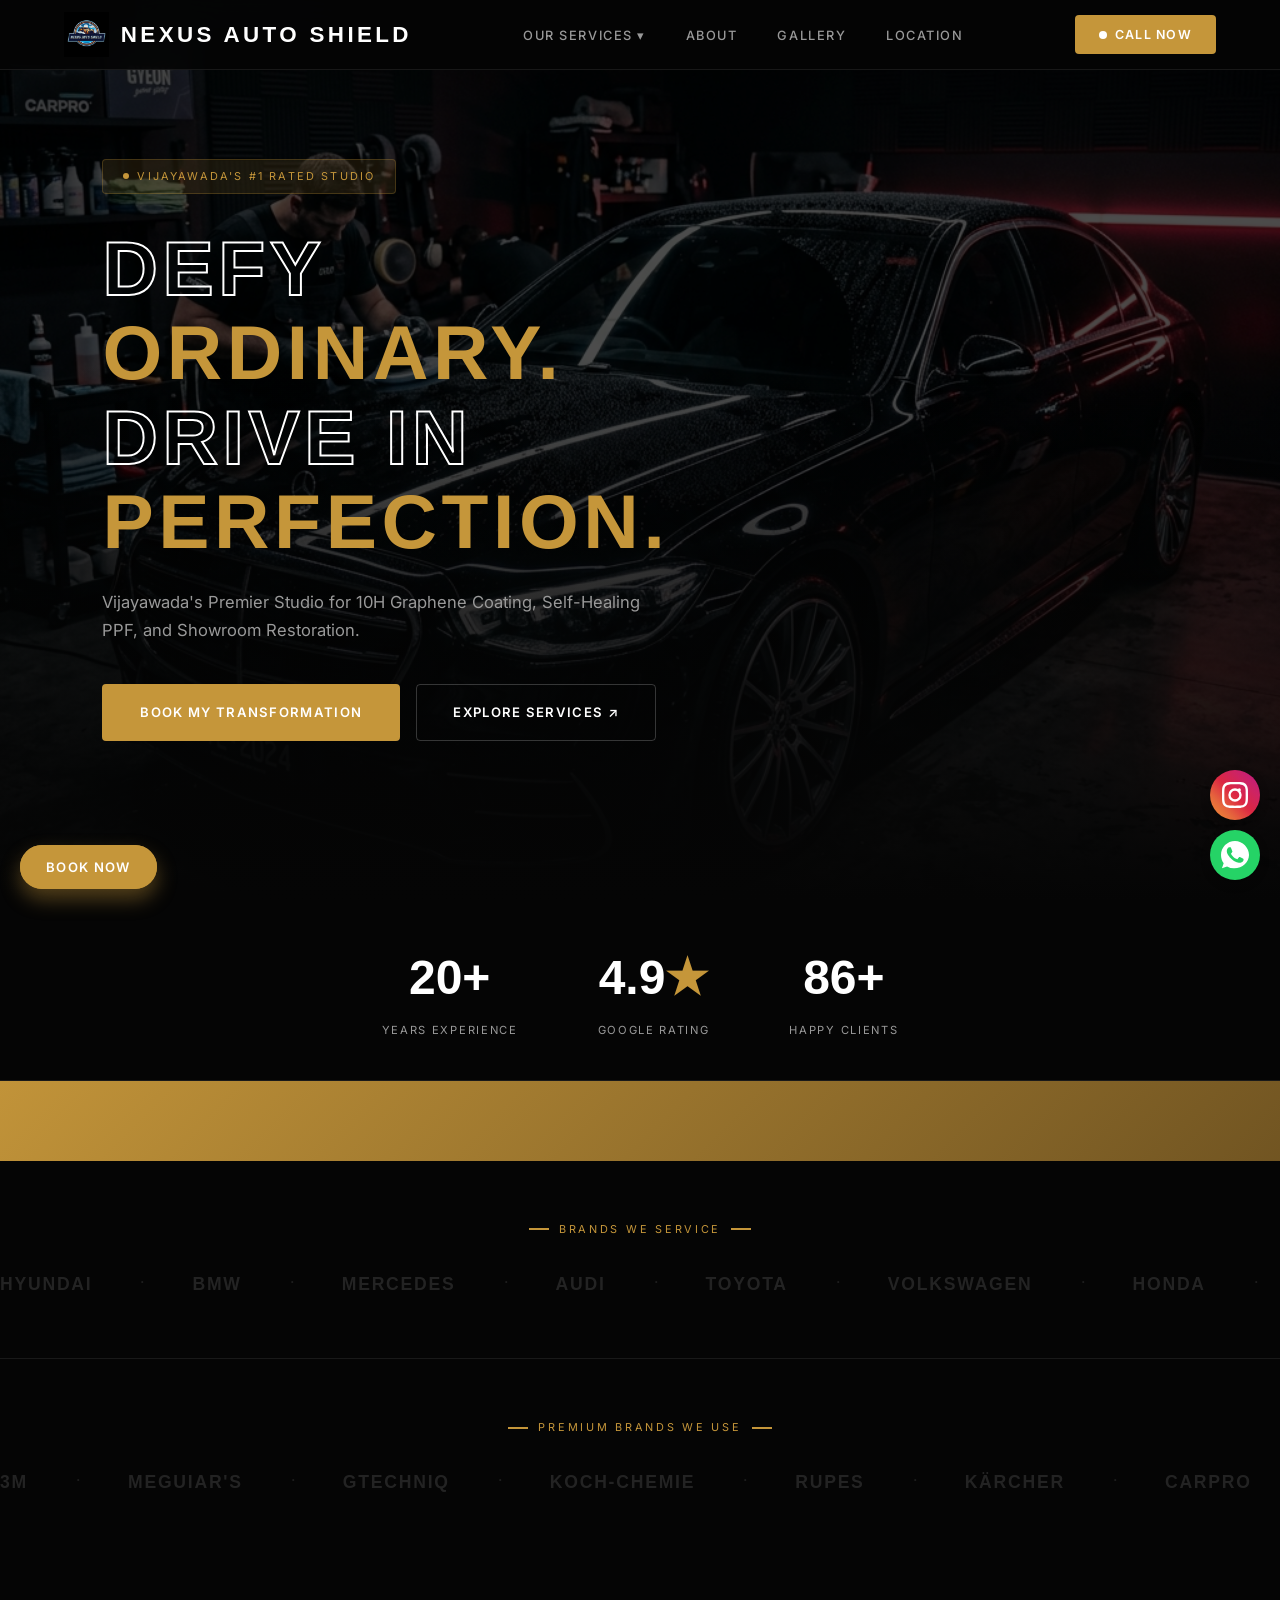
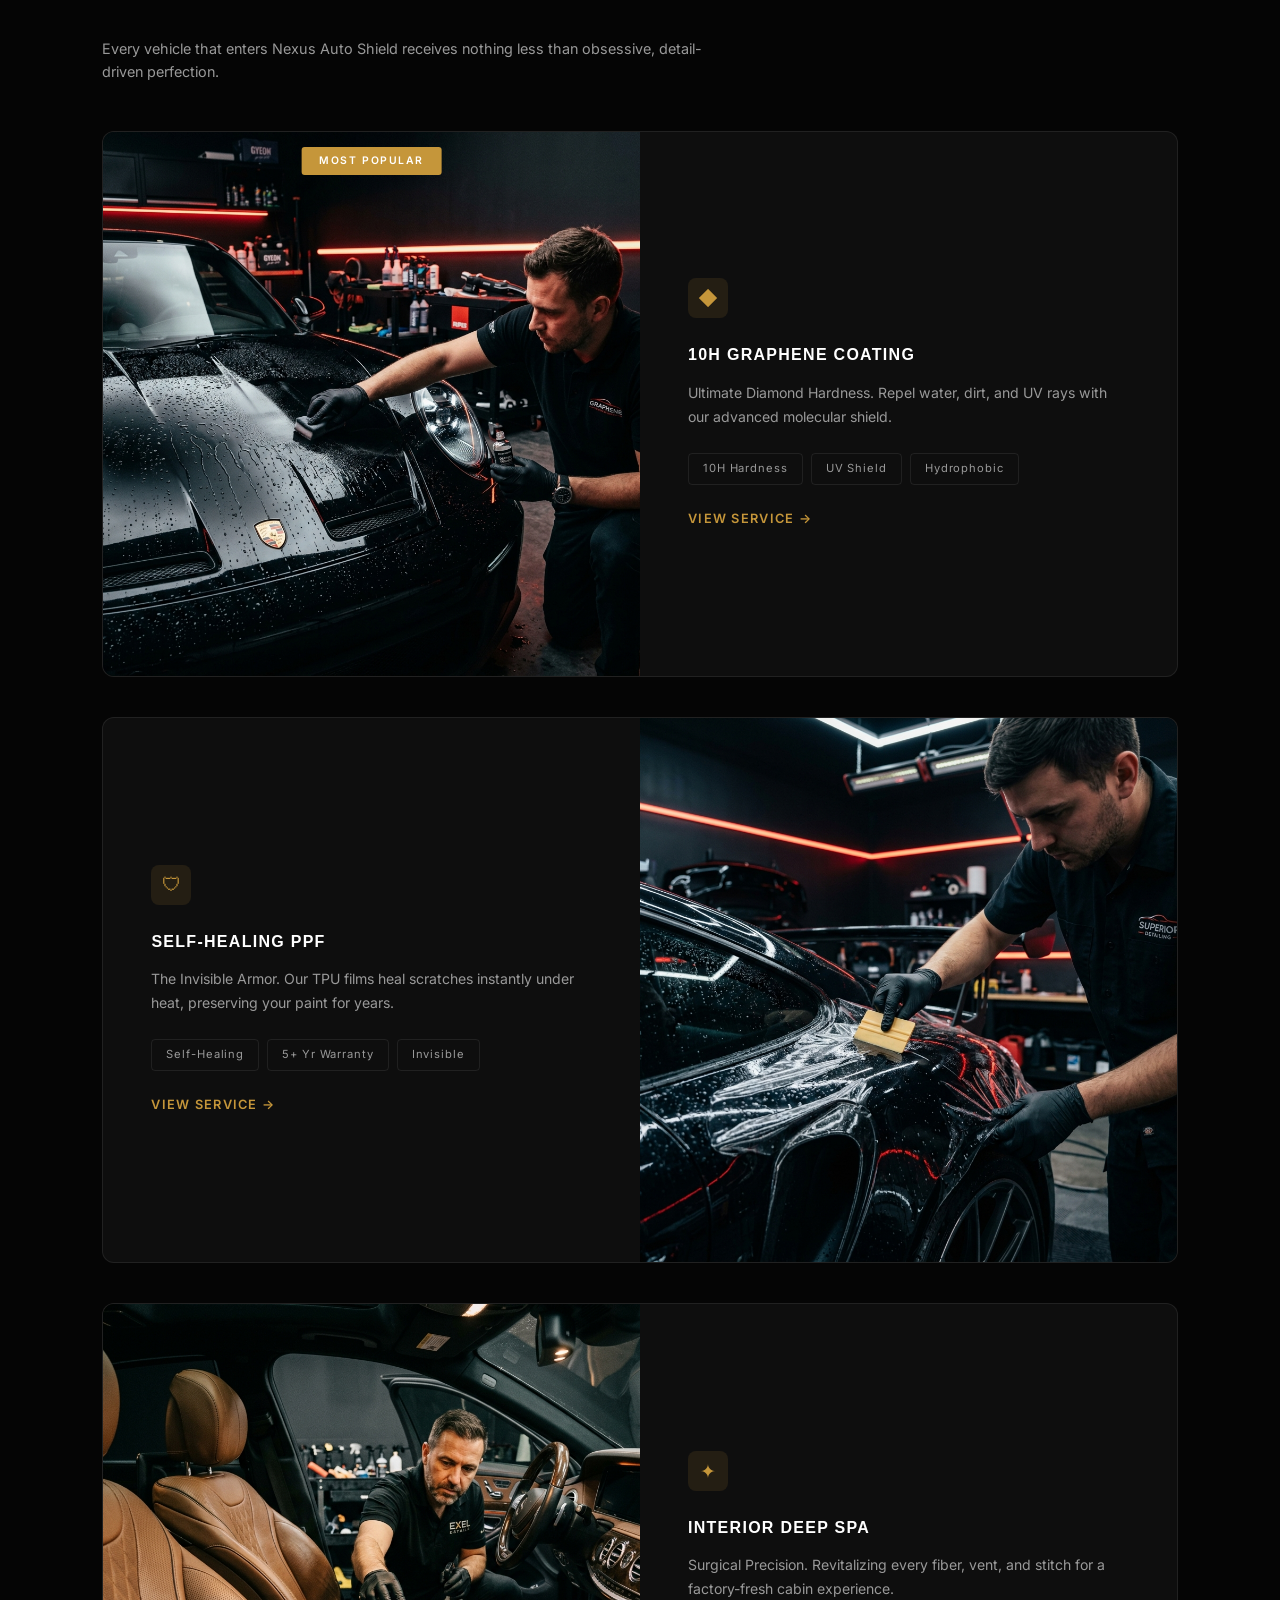
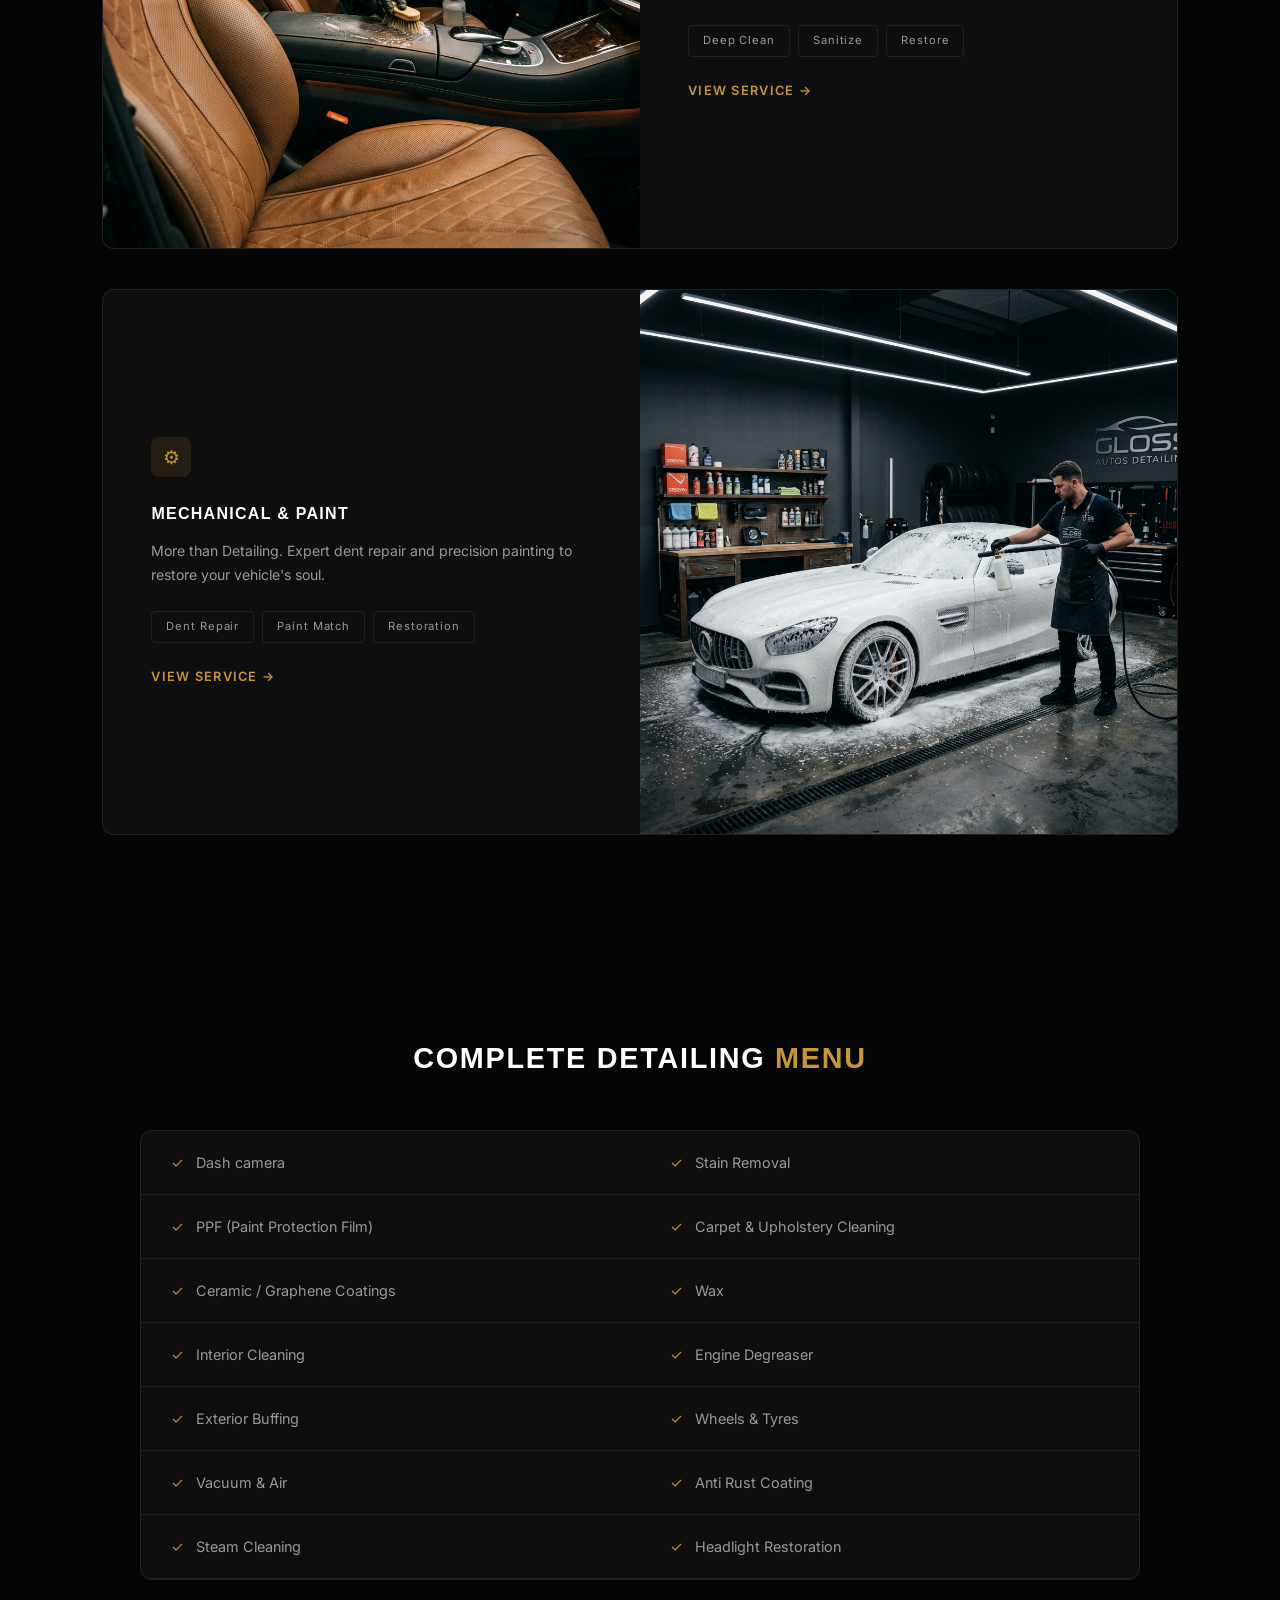
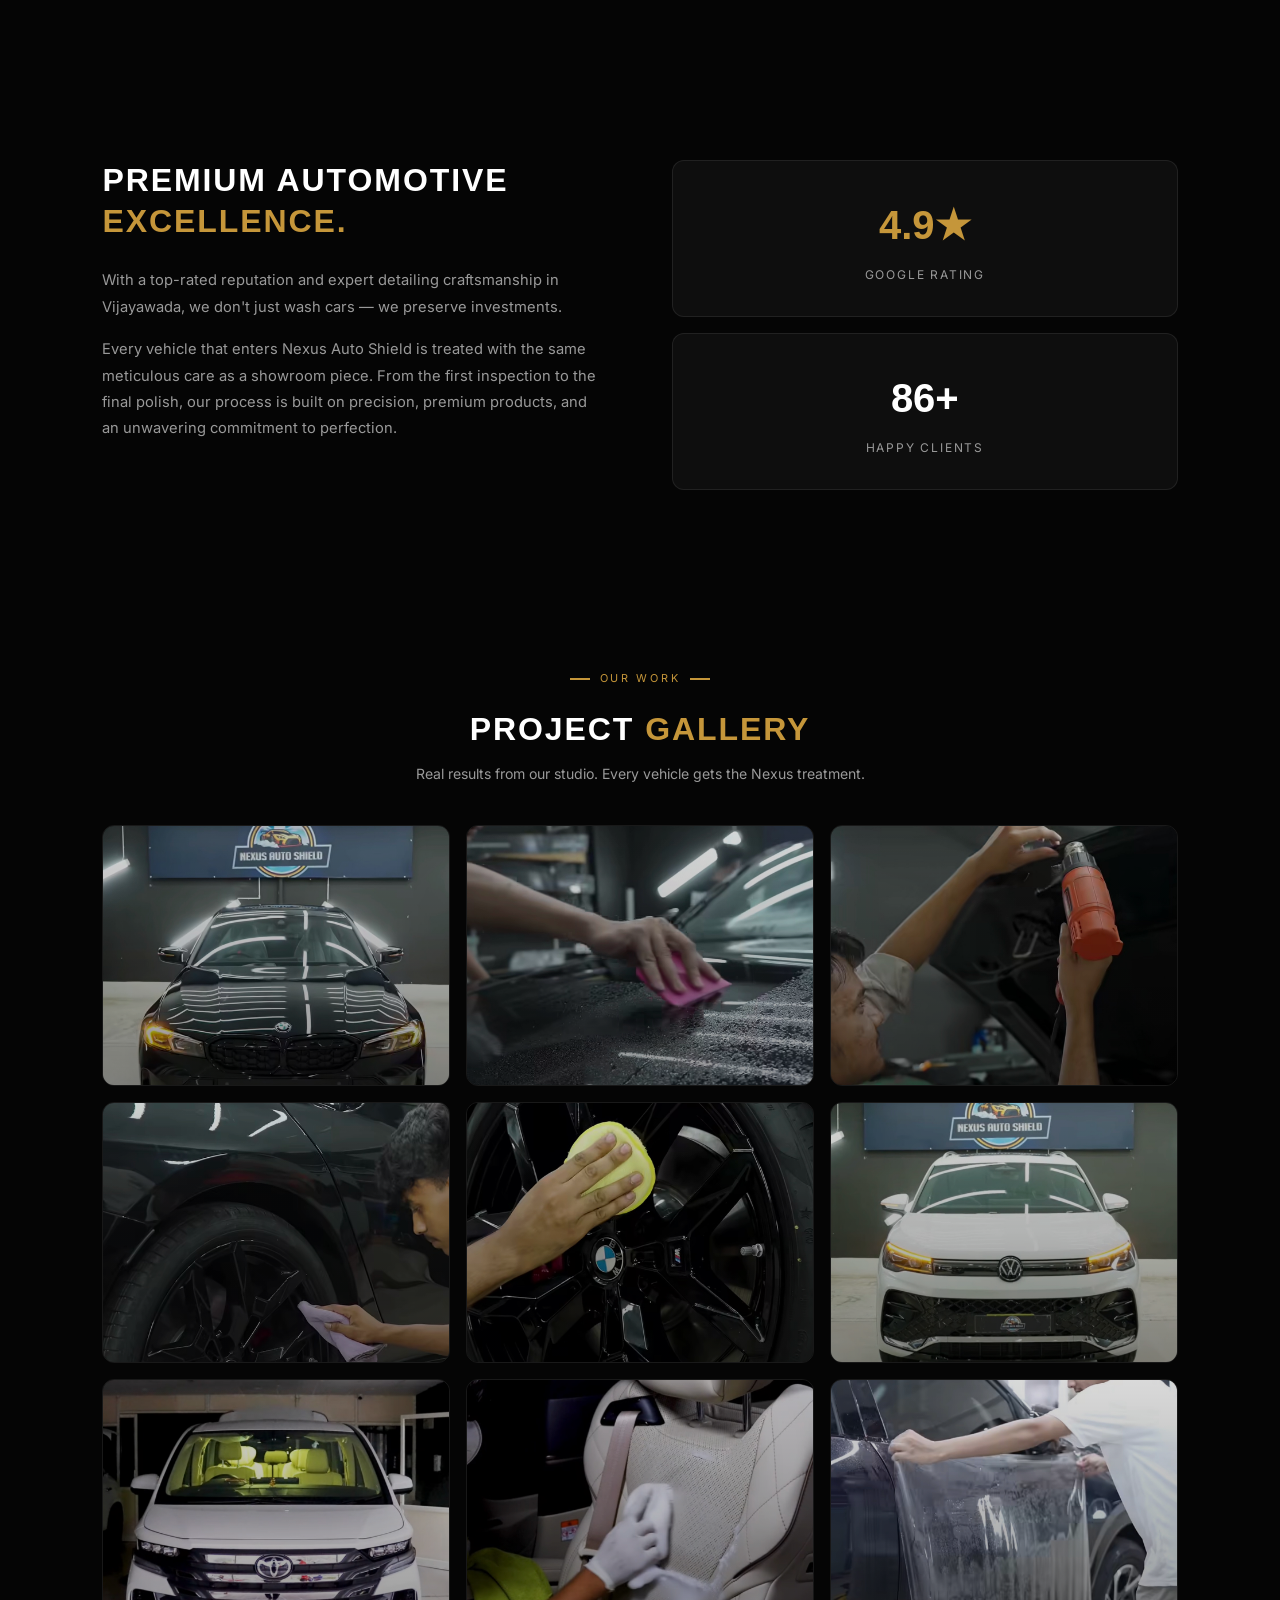
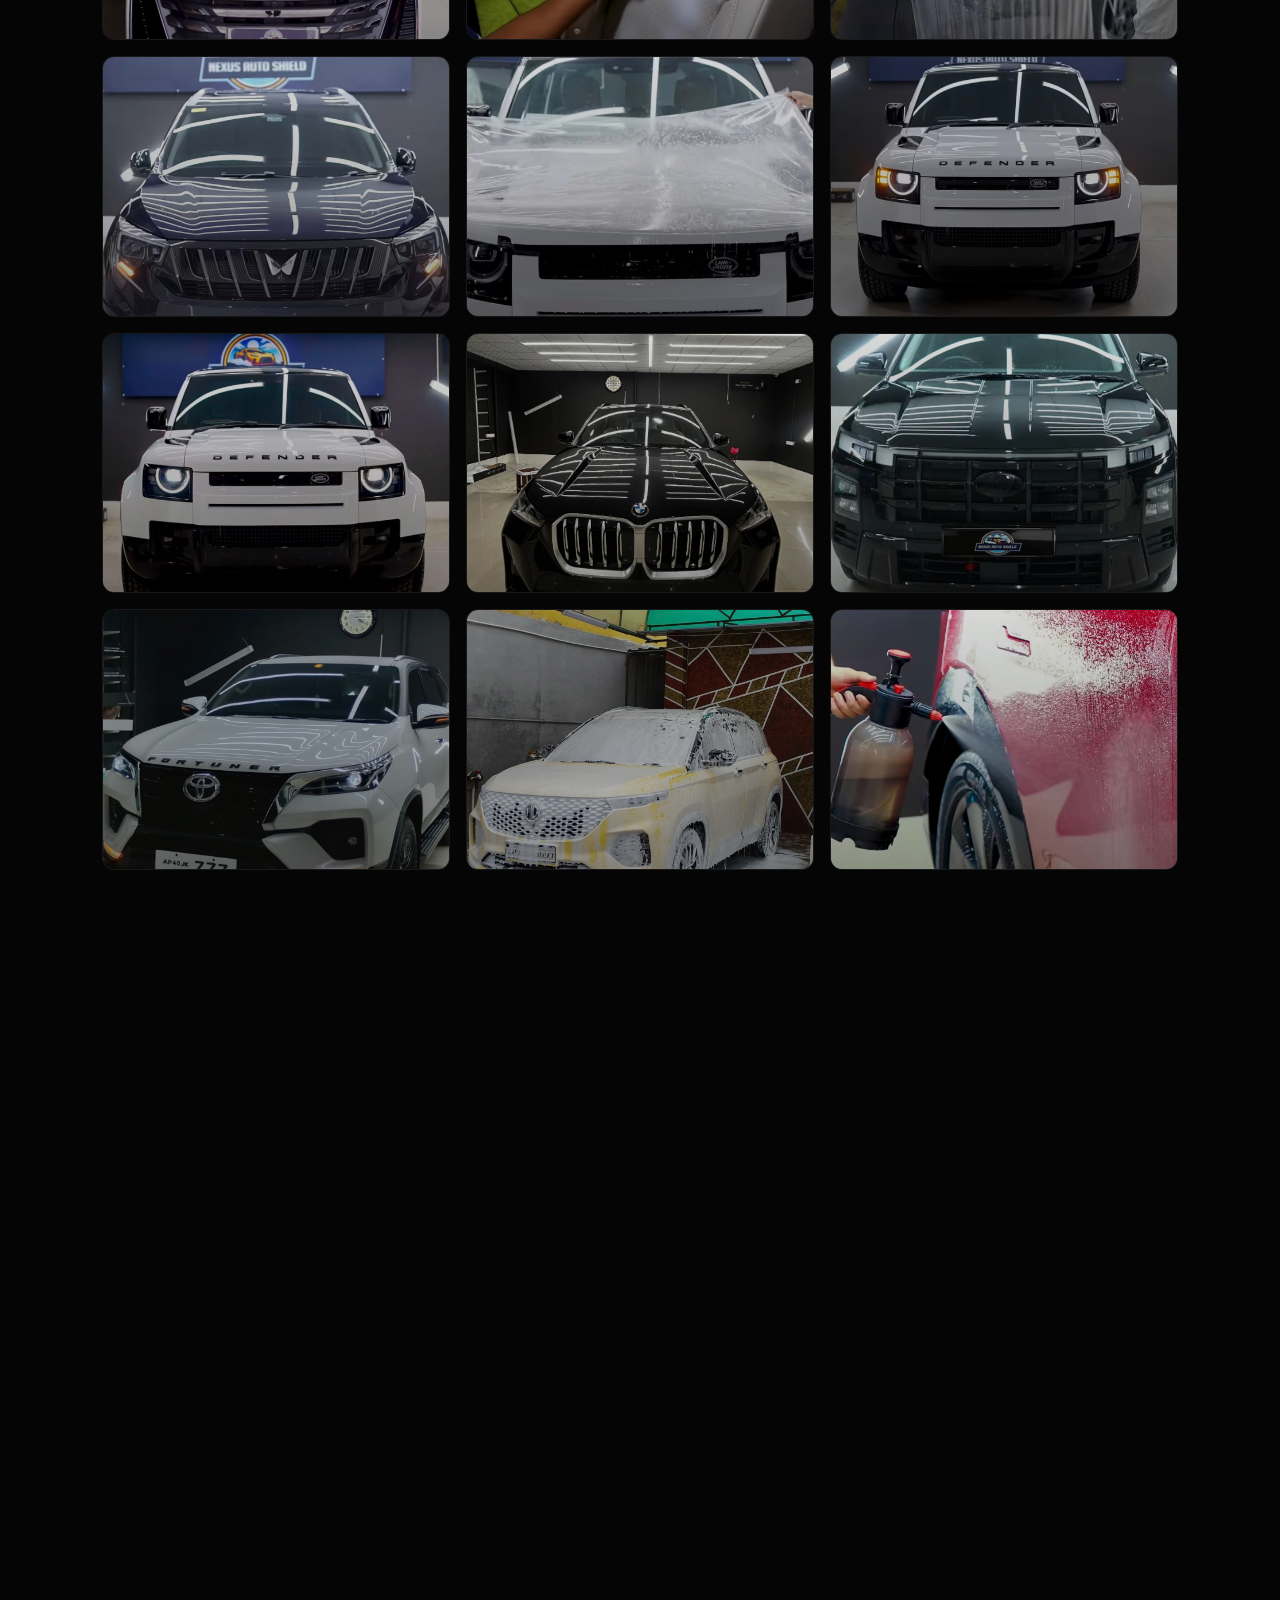
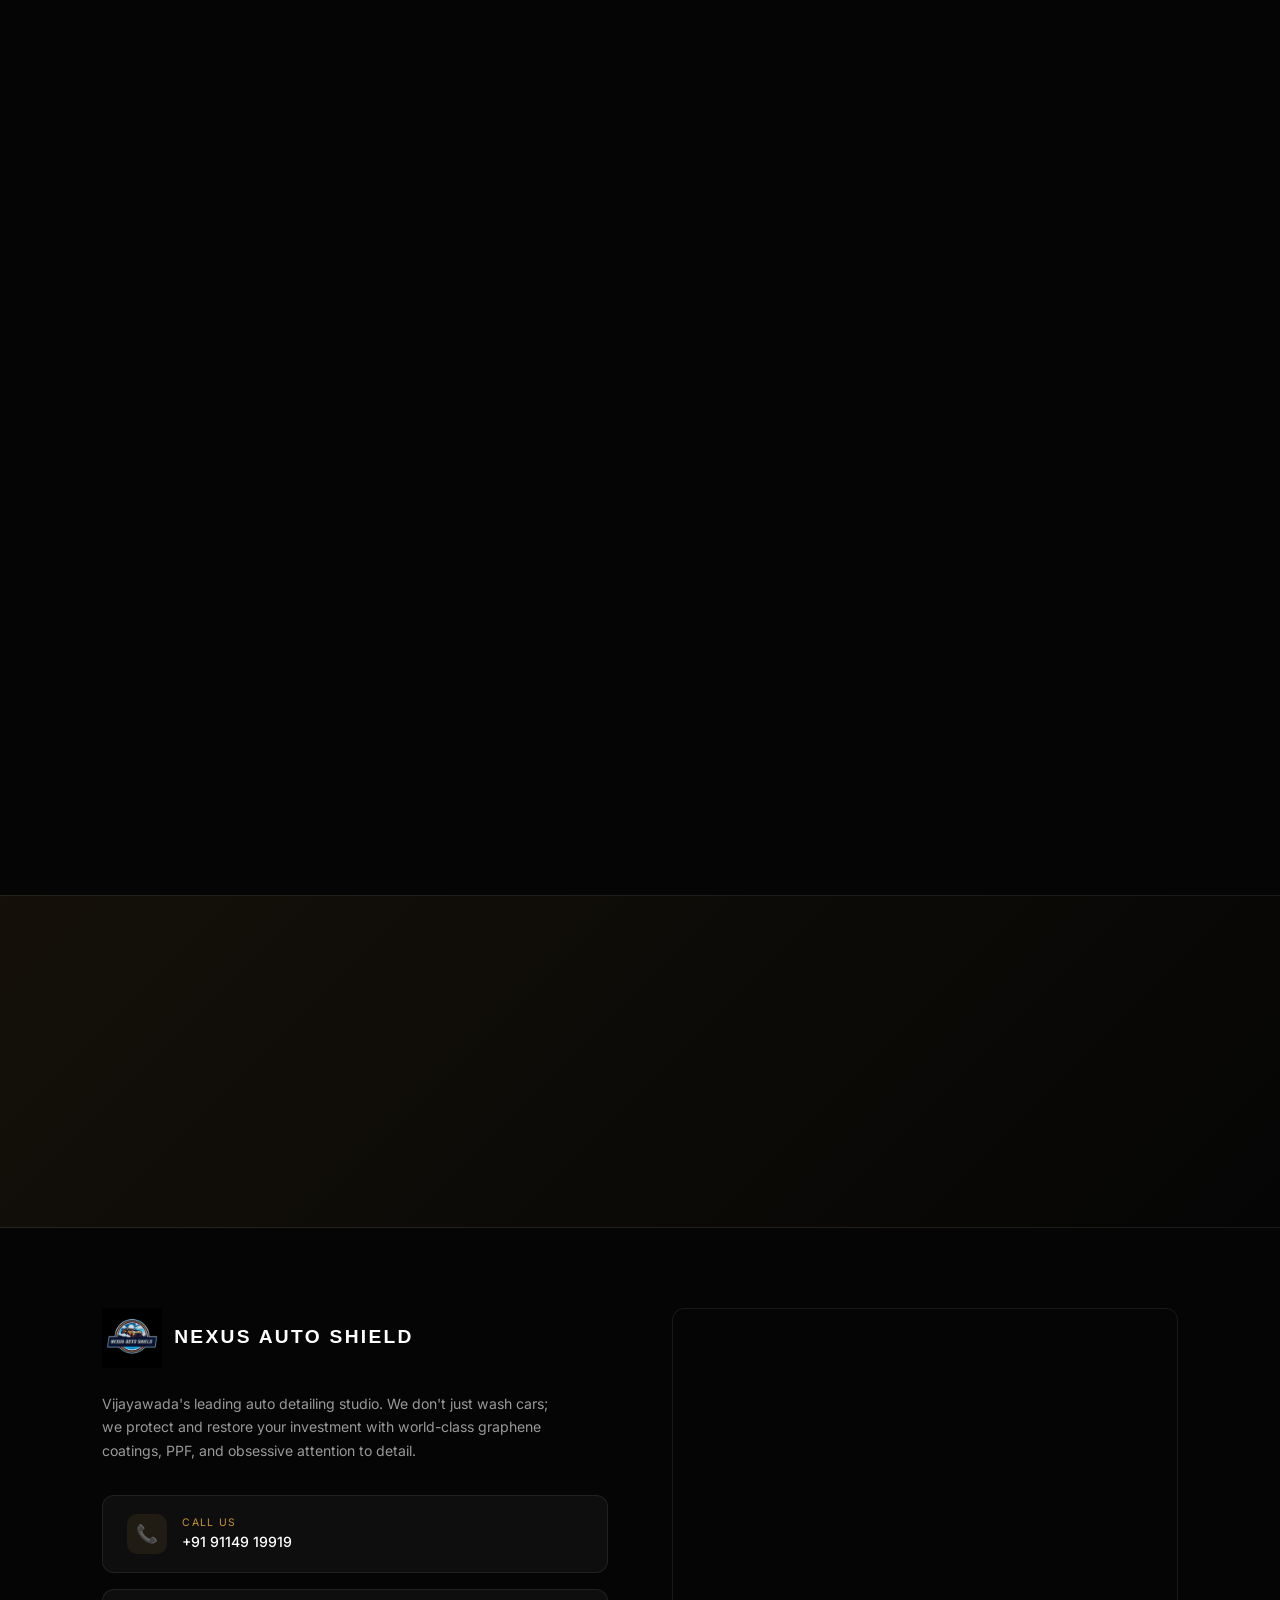
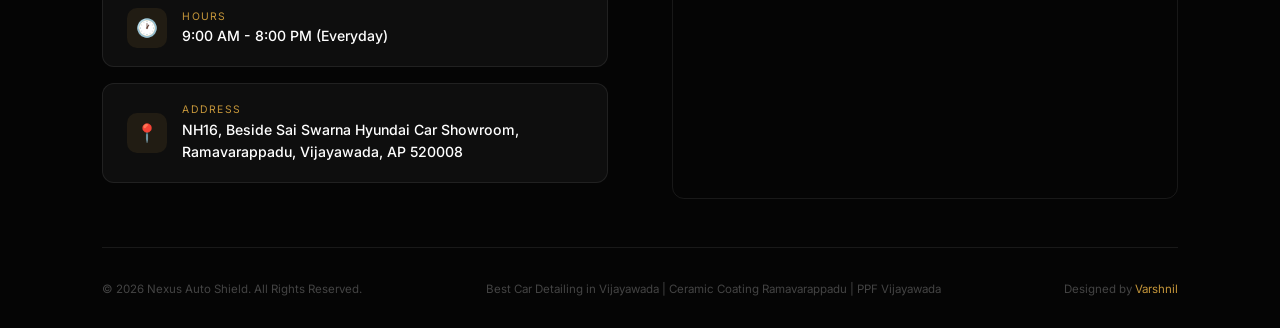
==== commit ba0f89d5: "Add gallery with 18 real photos, premium brands section, switch logo to logo.jpeg, update nav links" ====
--- a/index.html
+++ b/index.html
@@ -14,14 +14,14 @@
 
   <!-- PRELOADER -->
   <div class="preloader" id="preloader">
-    <img src="images/logo.png" alt="Nexus Auto Shield" class="preloader-logo">
+    <img src="images/logo.jpeg" alt="Nexus Auto Shield" class="preloader-logo">
     <div class="preloader-bar"></div>
   </div>
 
   <!-- NAV -->
   <nav class="nav" id="navbar">
     <div class="nav-brand">
-      <img src="images/logo.png" alt="Nexus Auto Shield Logo" style="height:45px;width:auto;">
+      <img src="images/logo.jpeg" alt="Nexus Auto Shield Logo" style="height:45px;width:auto;">
       <h2>NEXUS AUTO SHIELD</h2>
     </div>
     <ul class="nav-menu" id="navMenu">
@@ -39,7 +39,7 @@
         </div>
       </li>
       <li><a href="#trust">About</a></li>
-      <li><a href="#testimonials">Gallery</a></li>
+      <li><a href="#gallery">Gallery</a></li>
       <li><a href="#footer">Location</a></li>
     </ul>
     <a href="tel:+919114919919" class="nav-cta desk"><span class="dot"></span> Call Now</a>
@@ -124,7 +124,31 @@
     </div>
   </section>
 
-
+  <!-- PREMIUM BRANDS WE USE -->
+  <section class="brands premium-brands">
+    <div class="tag reveal"><span class="line"></span> Premium Brands We Use <span class="line"></span></div>
+    <div style="overflow:hidden">
+      <div class="brands-track" style="animation-direction:reverse;animation-duration:35s">
+        <span class="brand-name">3M</span><span class="brand-sep">·</span>
+        <span class="brand-name">Meguiar's</span><span class="brand-sep">·</span>
+        <span class="brand-name">Gtechniq</span><span class="brand-sep">·</span>
+        <span class="brand-name">Koch-Chemie</span><span class="brand-sep">·</span>
+        <span class="brand-name">Rupes</span><span class="brand-sep">·</span>
+        <span class="brand-name">Kärcher</span><span class="brand-sep">·</span>
+        <span class="brand-name">CarPro</span><span class="brand-sep">·</span>
+        <span class="brand-name">Menzerna</span><span class="brand-sep">·</span>
+        <!-- duplicate -->
+        <span class="brand-name">3M</span><span class="brand-sep">·</span>
+        <span class="brand-name">Meguiar's</span><span class="brand-sep">·</span>
+        <span class="brand-name">Gtechniq</span><span class="brand-sep">·</span>
+        <span class="brand-name">Koch-Chemie</span><span class="brand-sep">·</span>
+        <span class="brand-name">Rupes</span><span class="brand-sep">·</span>
+        <span class="brand-name">Kärcher</span><span class="brand-sep">·</span>
+        <span class="brand-name">CarPro</span><span class="brand-sep">·</span>
+        <span class="brand-name">Menzerna</span>
+      </div>
+    </div>
+  </section>
 
   <!-- FEATURED SERVICES -->
   <section class="featured" id="services">
@@ -238,6 +262,35 @@
             Happy Clients</div>
         </div>
       </div>
+    </div>
+  </section>
+
+  <!-- GALLERY -->
+  <section class="gallery" id="gallery">
+    <div class="header" style="text-align:center;margin-bottom:2.5rem">
+      <div class="tag reveal"><span class="line"></span> Our Work <span class="line"></span></div>
+      <h2 class="reveal" style="font-size:clamp(1.3rem,2.5vw,2rem)">Project <span class="accent">Gallery</span></h2>
+      <p class="reveal" style="color:var(--text2);margin-top:.5rem;font-size:.88rem">Real results from our studio. Every vehicle gets the Nexus treatment.</p>
+    </div>
+    <div class="gallery-grid reveal">
+      <div class="gallery-item"><img src="images/gallery/IMG_3635.jpeg" alt="Car Detailing Work" loading="lazy"></div>
+      <div class="gallery-item"><img src="images/gallery/IMG_3636.jpeg" alt="Ceramic Coating" loading="lazy"></div>
+      <div class="gallery-item"><img src="images/gallery/IMG_3637.jpeg" alt="PPF Installation" loading="lazy"></div>
+      <div class="gallery-item"><img src="images/gallery/IMG_3638.jpeg" alt="Paint Protection" loading="lazy"></div>
+      <div class="gallery-item"><img src="images/gallery/IMG_3639.jpeg" alt="Interior Detailing" loading="lazy"></div>
+      <div class="gallery-item"><img src="images/gallery/IMG_3640.jpeg" alt="Exterior Polish" loading="lazy"></div>
+      <div class="gallery-item"><img src="images/gallery/IMG_3641.jpeg" alt="Car Wash" loading="lazy"></div>
+      <div class="gallery-item"><img src="images/gallery/IMG_3643.jpeg" alt="Graphene Coating" loading="lazy"></div>
+      <div class="gallery-item"><img src="images/gallery/IMG_3645.jpeg" alt="Vehicle Protection" loading="lazy"></div>
+      <div class="gallery-item"><img src="images/gallery/IMG_3646.jpeg" alt="Auto Detailing" loading="lazy"></div>
+      <div class="gallery-item"><img src="images/gallery/IMG_3647.jpeg" alt="Showroom Finish" loading="lazy"></div>
+      <div class="gallery-item"><img src="images/gallery/IMG_3648.jpeg" alt="Premium Wash" loading="lazy"></div>
+      <div class="gallery-item"><img src="images/gallery/IMG_3649.jpeg" alt="Dent Repair" loading="lazy"></div>
+      <div class="gallery-item"><img src="images/gallery/IMG_3650.jpeg" alt="Underbody Coating" loading="lazy"></div>
+      <div class="gallery-item"><img src="images/gallery/IMG_3651.jpeg" alt="Window Tinting" loading="lazy"></div>
+      <div class="gallery-item"><img src="images/gallery/IMG_3652.jpeg" alt="Engine Bay Cleaning" loading="lazy"></div>
+      <div class="gallery-item"><img src="images/gallery/IMG_3653.jpeg" alt="Headlight Restoration" loading="lazy"></div>
+      <div class="gallery-item"><img src="images/gallery/IMG_3654.jpeg" alt="Final Results" loading="lazy"></div>
     </div>
   </section>
 
@@ -419,7 +472,7 @@
     <div class="footer-main">
       <div class="footer-info">
         <div class="brand">
-          <img src="images/logo.png" alt="Nexus Auto Shield" style="height:60px;width:auto;">
+          <img src="images/logo.jpeg" alt="Nexus Auto Shield" style="height:60px;width:auto;">
           <h3>NEXUS AUTO SHIELD</h3>
         </div>
         <p>Vijayawada's leading auto detailing studio. We don't just wash cars; we protect and restore your
--- a/style.css
+++ b/style.css
@@ -188,6 +188,18 @@
 .book-float a{background:var(--accent);color:#fff;padding:12px 24px;border-radius:8px;font-size:.78rem;font-weight:600;letter-spacing:.1em;text-transform:uppercase;box-shadow:0 0 20px var(--accent-glow);transition:.3s}
 .book-float a:hover{box-shadow:0 0 35px var(--accent-glow)}
 
+/* GALLERY */
+.gallery{padding:80px 8%}
+.gallery .tag{font-size:.68rem;letter-spacing:.25em;text-transform:uppercase;color:var(--accent);display:flex;align-items:center;justify-content:center;gap:10px;margin-bottom:1rem}
+.gallery .tag .line{width:20px;height:2px;background:var(--accent)}
+.gallery-grid{display:grid;grid-template-columns:repeat(3,1fr);gap:1rem;max-width:1200px;margin:0 auto}
+.gallery-item{border-radius:var(--radius);overflow:hidden;border:1px solid var(--border);aspect-ratio:4/3;cursor:pointer;position:relative}
+.gallery-item img{width:100%;height:100%;object-fit:cover;transition:transform .5s ease,filter .5s ease;filter:brightness(.85)}
+.gallery-item:hover img{transform:scale(1.08);filter:brightness(1)}
+.gallery-item::after{content:'';position:absolute;inset:0;background:linear-gradient(to top,rgba(0,0,0,.3),transparent);opacity:1;transition:opacity .3s}
+.gallery-item:hover::after{opacity:0}
+.premium-brands{border-top:1px solid var(--border)}
+
 /* REVEAL */
 .reveal{opacity:0;transform:translateY(30px);transition:.8s ease}
 .reveal.active{opacity:1;transform:translateY(0)}
@@ -231,6 +243,7 @@
   .hero-btns{flex-direction:column;align-items:flex-start}
   .menu-grid{grid-template-columns:1fr}
   .footer-bottom{flex-direction:column;text-align:center}
+  .gallery-grid{grid-template-columns:repeat(2,1fr)}
   .book-float{left:15px;bottom:15px}
   .floating{bottom:15px;right:15px}
 }
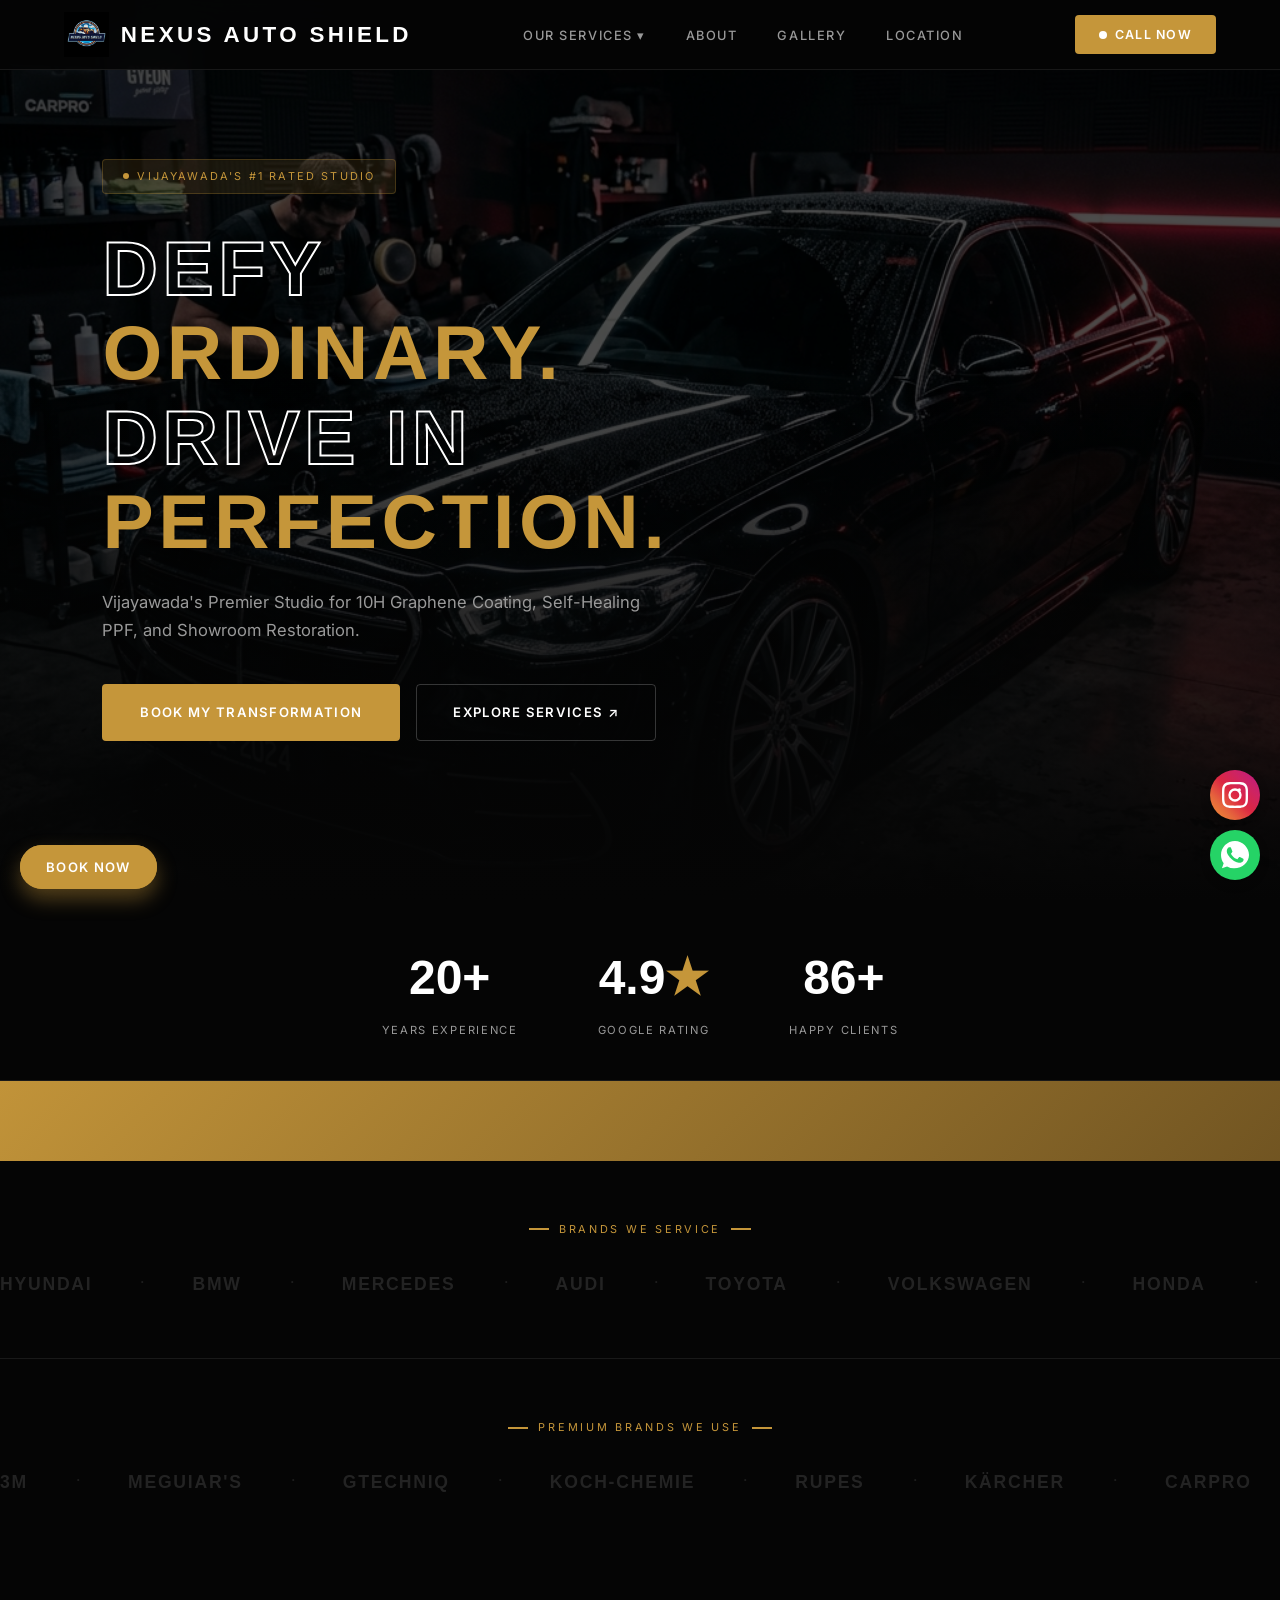
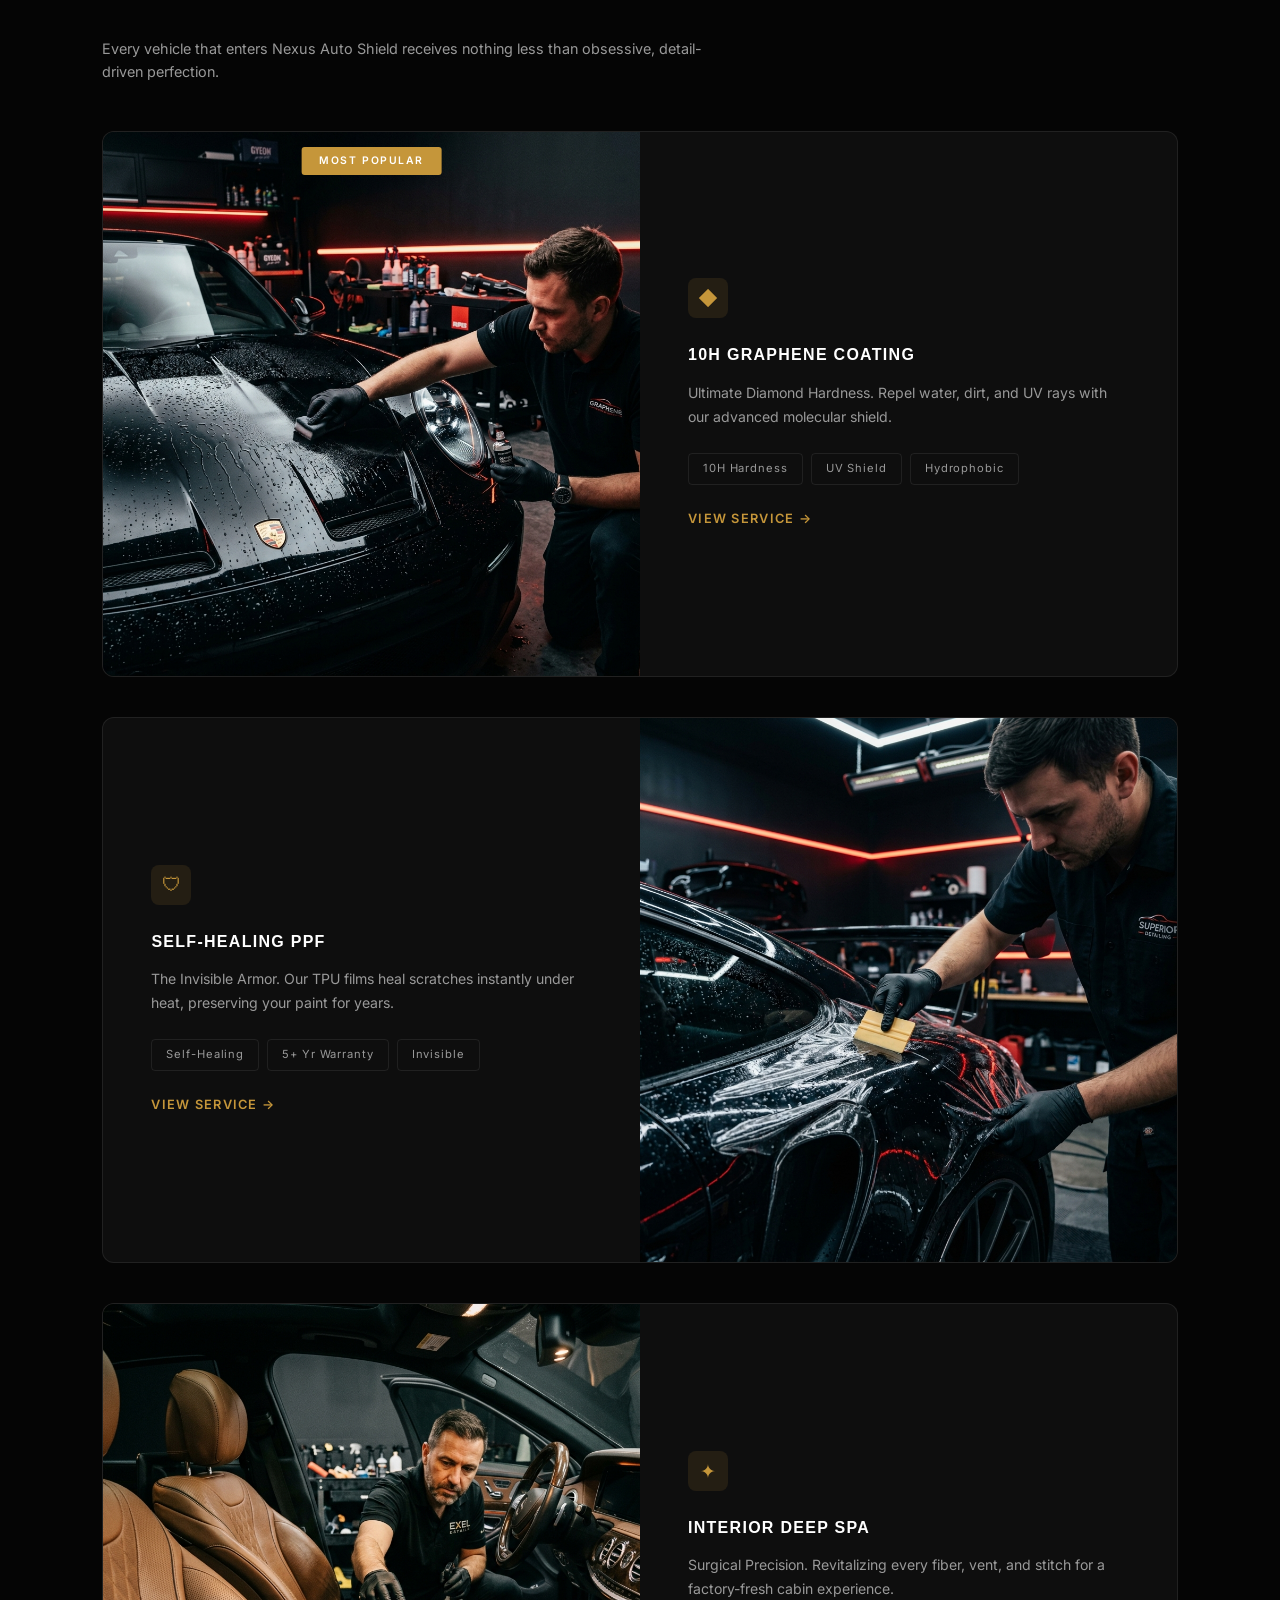
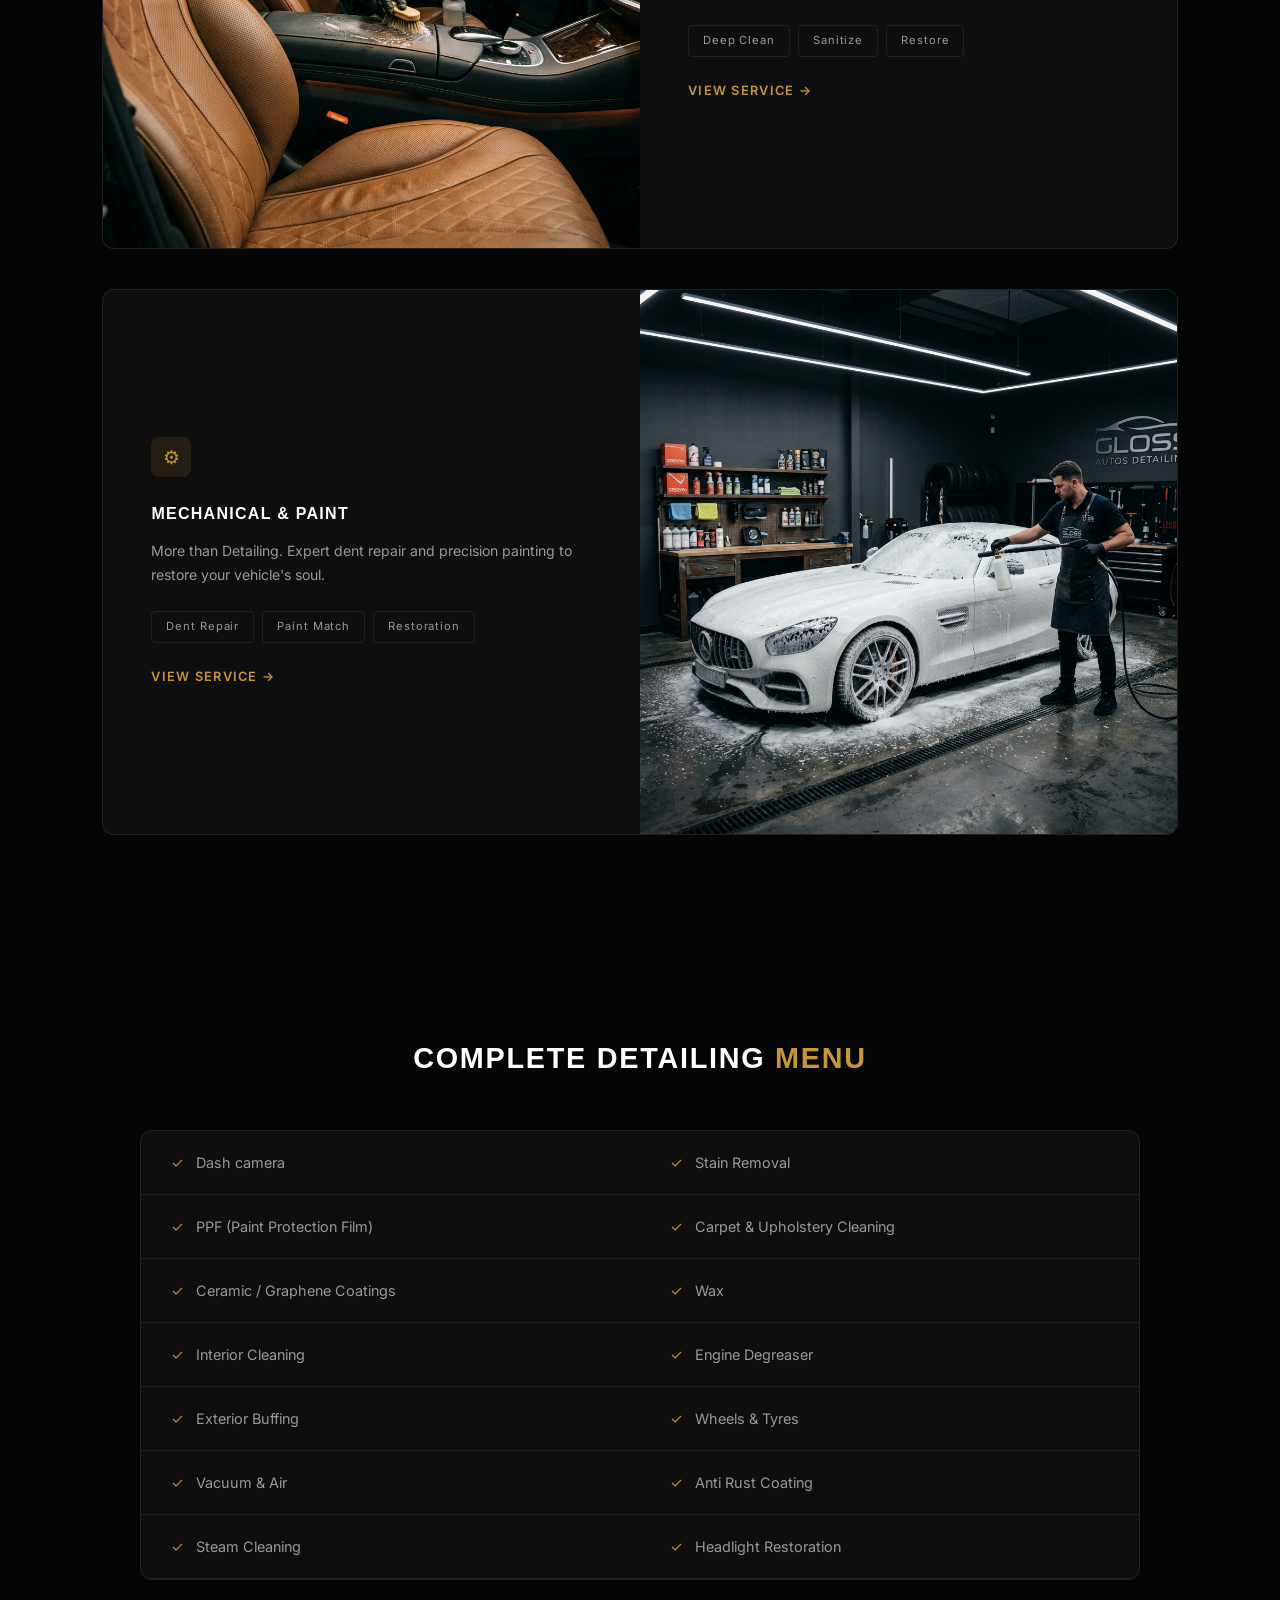
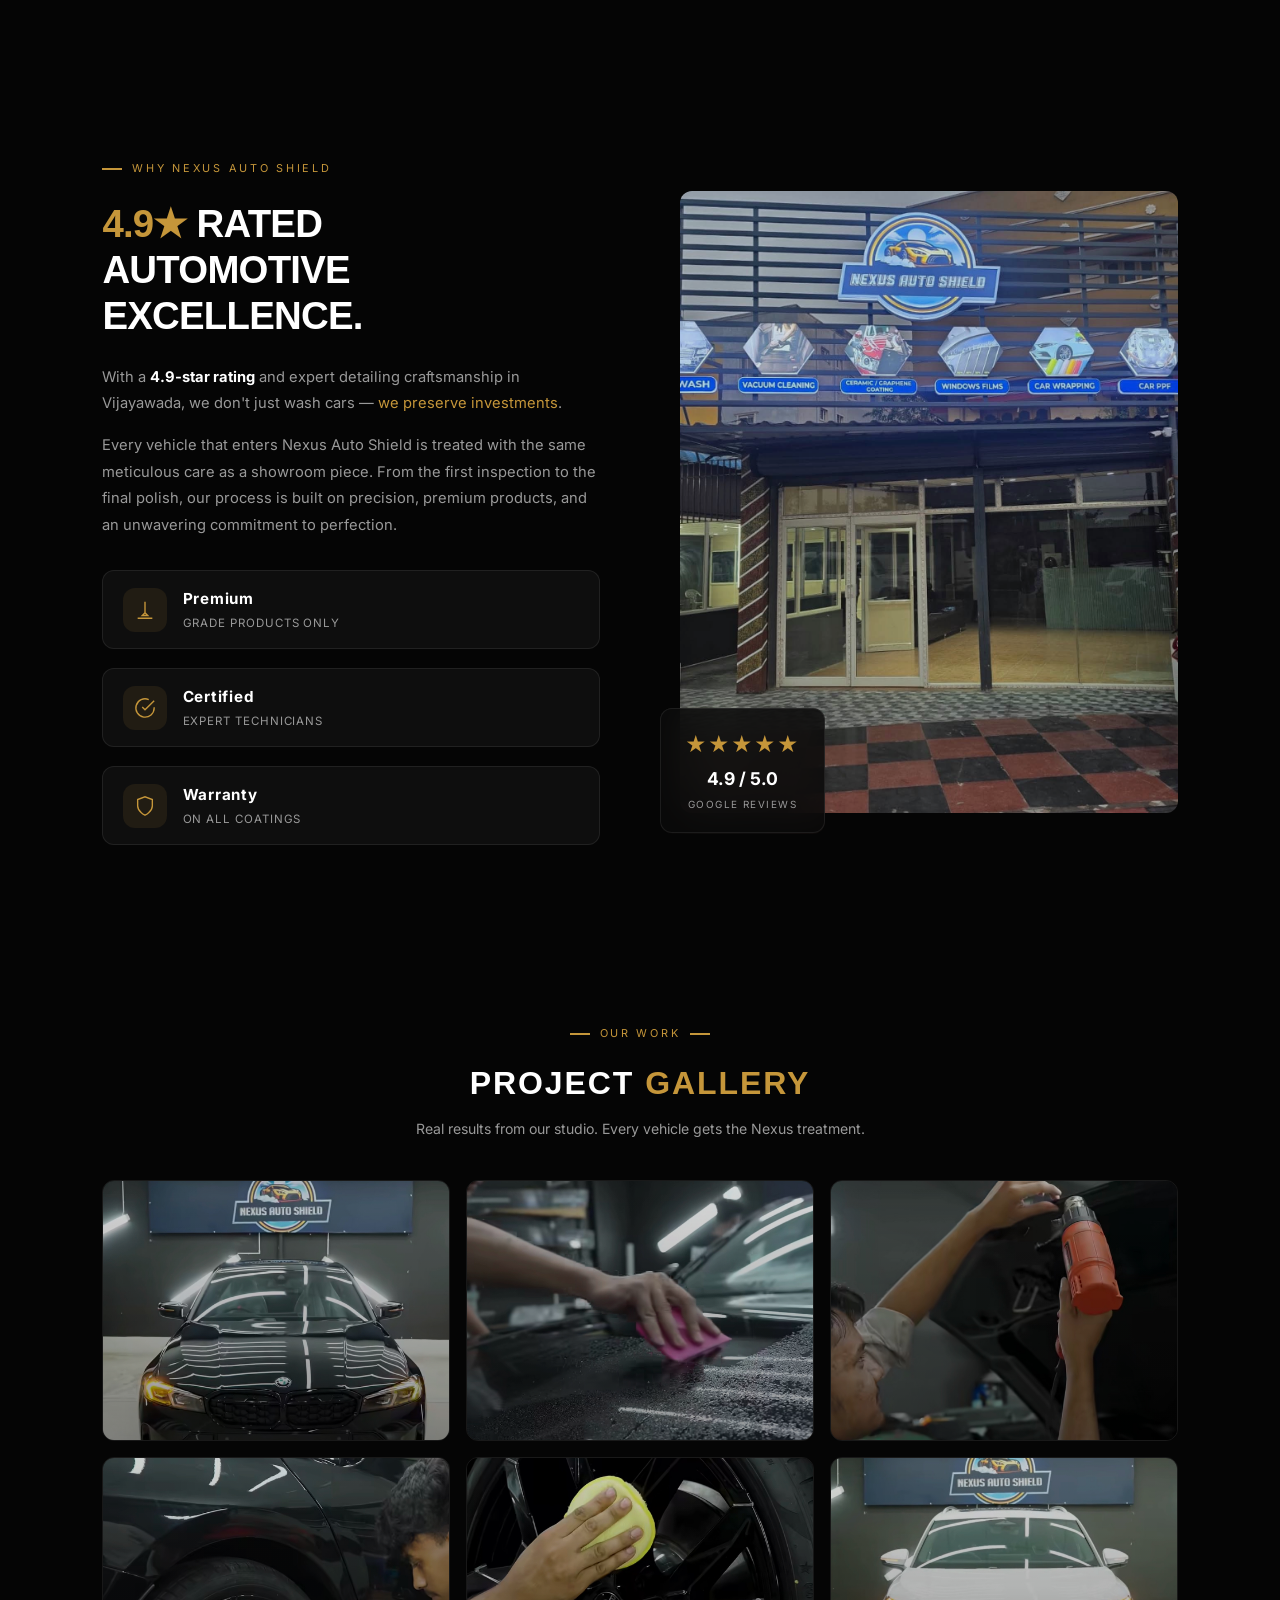
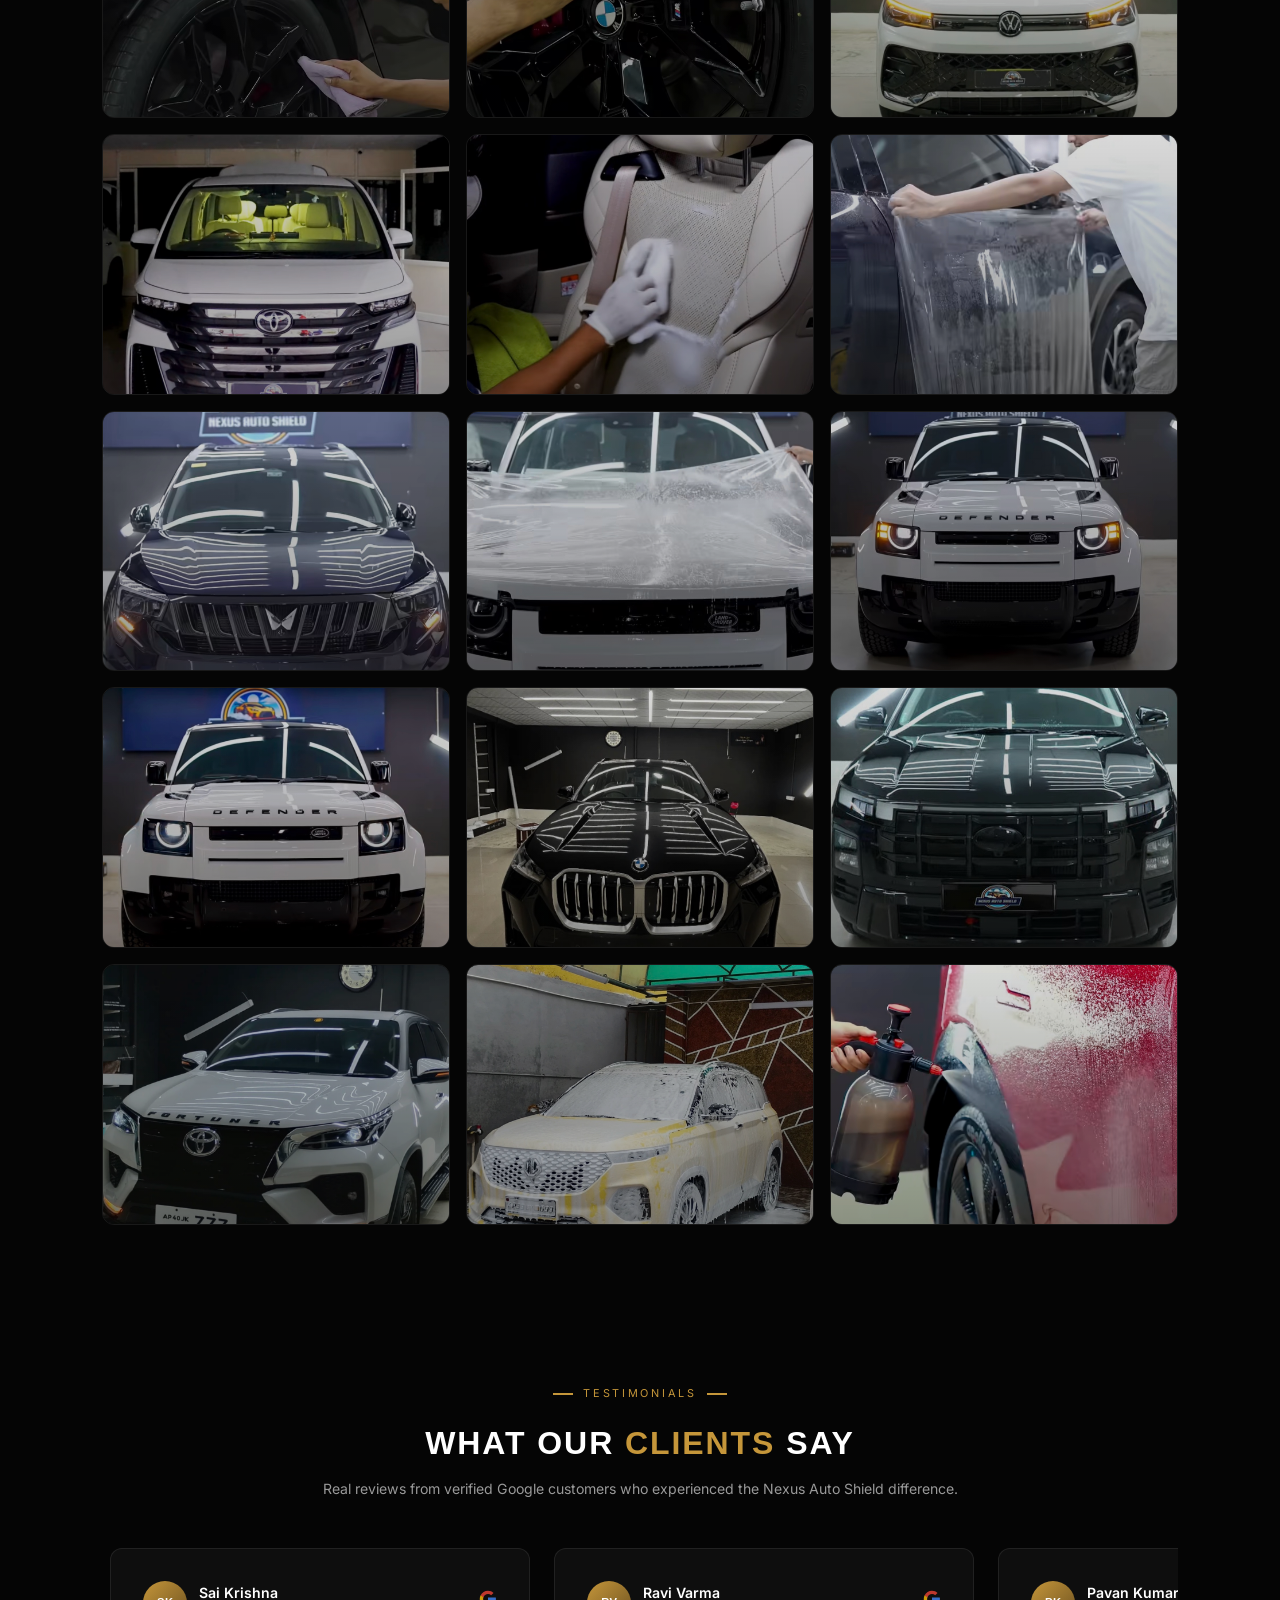
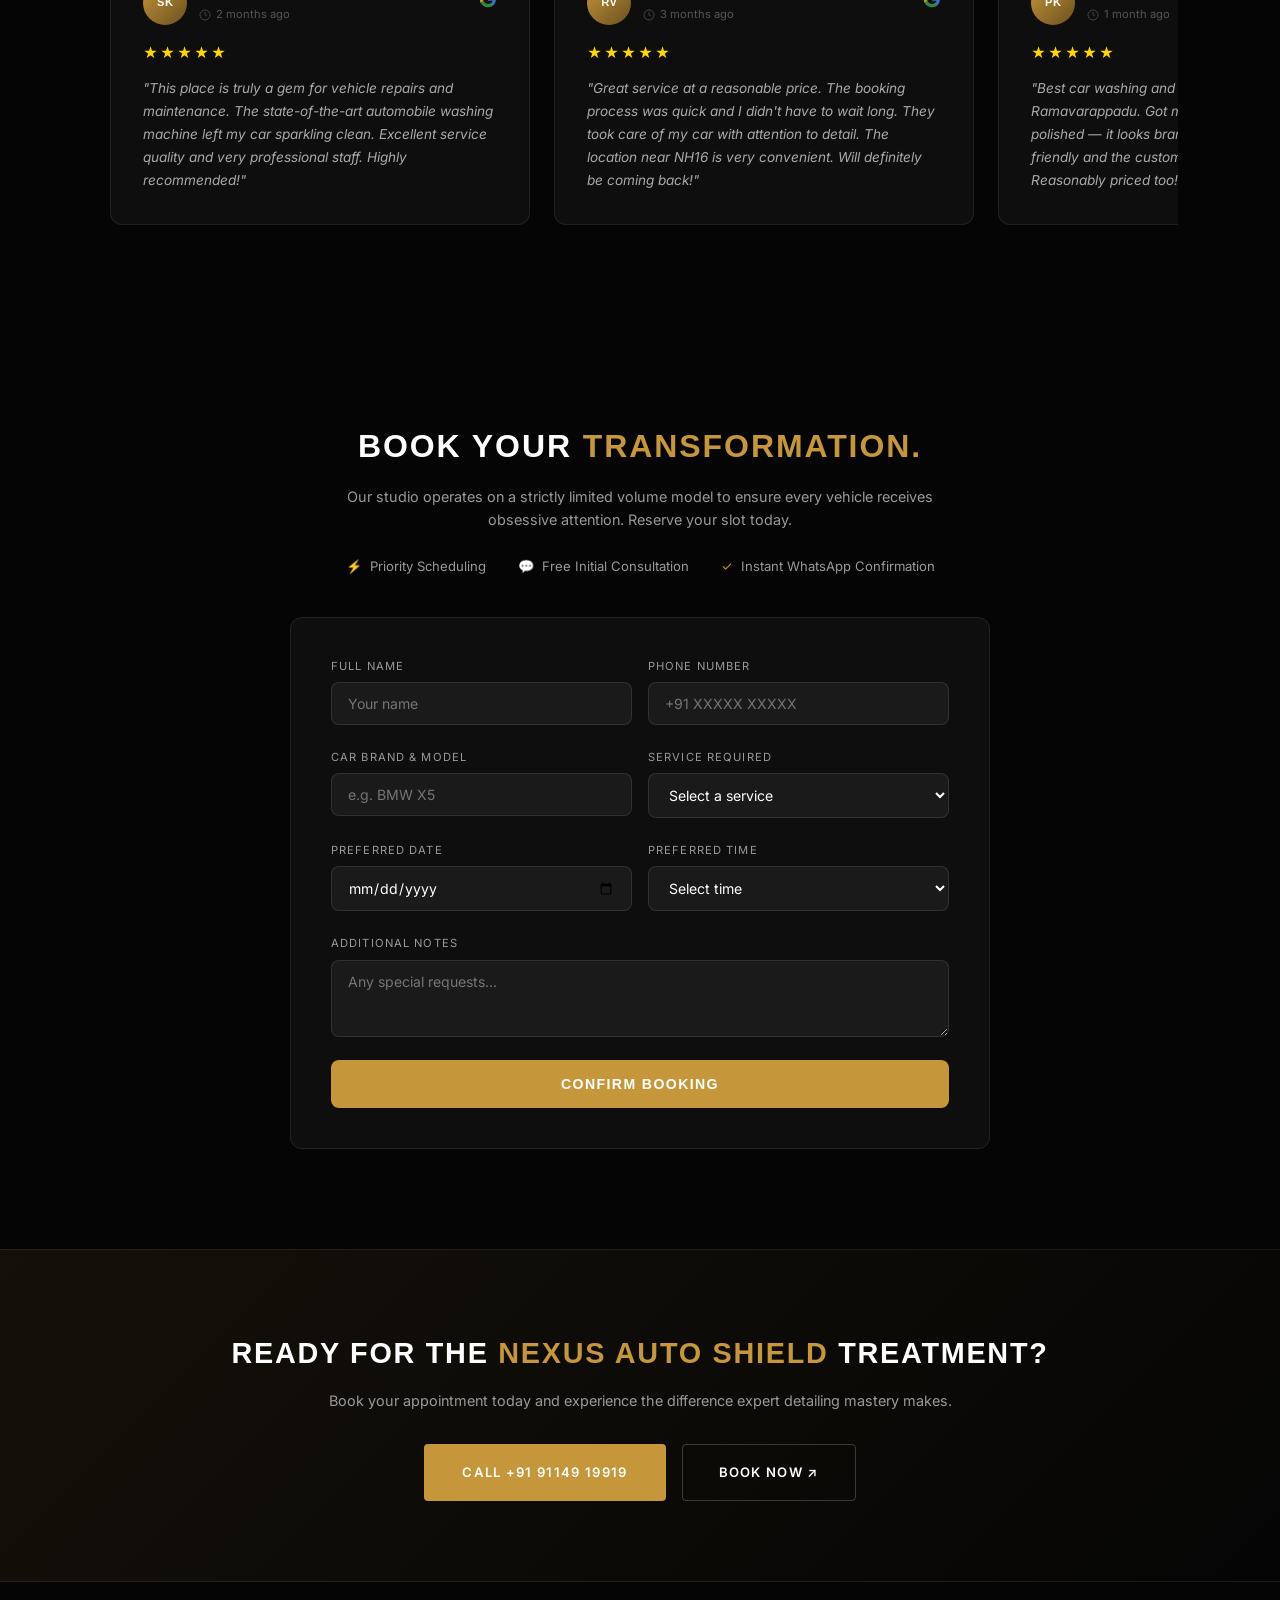
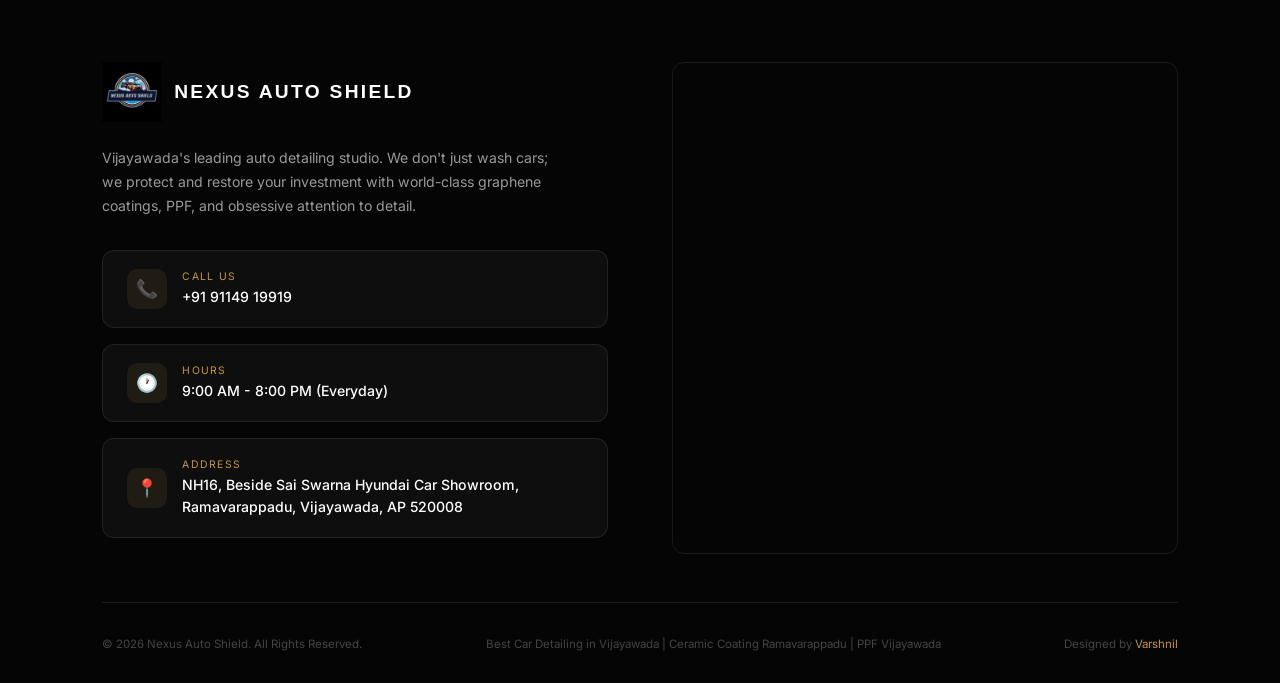
==== commit 46cfde35: "Add premium trust/about section with animated metrics, studio image, floating rating card, and scrol" ====
--- a/index.html
+++ b/index.html
@@ -235,31 +235,74 @@
   </section>
 
   <!-- TRUST / ABOUT -->
-  <section class="trust" id="trust">
-    <div class="trust-grid">
-      <div class="reveal">
-        <h2>Premium Automotive <span class="accent">Excellence.</span></h2>
-        <p>With a top-rated reputation and expert detailing craftsmanship in Vijayawada, we don't just wash cars — we
-          preserve investments.</p>
-        <p>Every vehicle that enters Nexus Auto Shield is treated with the same meticulous care as a showroom
-          piece. From the first inspection to the final polish, our process is built on precision, premium products, and
-          an unwavering commitment to perfection.</p>
-      </div>
-      <div class="reveal" style="display:flex;flex-direction:column;gap:1rem;">
-        <div
-          style="background:var(--glass);border:1px solid var(--border);border-radius:var(--radius);padding:2rem;text-align:center;">
-          <div style="font-family:'Syncopate',sans-serif;font-size:2.5rem;font-weight:700;color:var(--accent)">4.9★
-          </div>
-          <div
-            style="font-size:.75rem;letter-spacing:.15em;text-transform:uppercase;color:var(--text2);margin-top:.5rem">
-            Google Rating</div>
-        </div>
-        <div
-          style="background:var(--glass);border:1px solid var(--border);border-radius:var(--radius);padding:2rem;text-align:center;">
-          <div style="font-family:'Syncopate',sans-serif;font-size:2.5rem;font-weight:700;color:var(--text)">86+</div>
-          <div
-            style="font-size:.75rem;letter-spacing:.15em;text-transform:uppercase;color:var(--text2);margin-top:.5rem">
-            Happy Clients</div>
+  <section class="trust-section" id="trust">
+    <div class="trust-container">
+      <div class="trust-grid-new">
+        <div class="trust-content" data-animate="fade-right">
+          <span class="trust-tag">WHY NEXUS AUTO SHIELD</span>
+          <h2 class="trust-heading">
+            <span class="accent">4.9★</span> RATED<br>
+            AUTOMOTIVE<br>
+            EXCELLENCE.
+          </h2>
+          <p class="trust-text">
+            With a <strong>4.9-star rating</strong> and expert detailing craftsmanship in Vijayawada,
+            we don't just wash cars — <span class="accent">we preserve investments</span>.
+          </p>
+          <p class="trust-text">
+            Every vehicle that enters Nexus Auto Shield is treated with the same meticulous care
+            as a showroom piece. From the first inspection to the final polish, our process is built on
+            precision, premium products, and an unwavering commitment to perfection.
+          </p>
+
+          <div class="trust-metrics">
+            <div class="metric reveal">
+              <div class="metric-icon">
+                <svg viewBox="0 0 24 24" fill="none" stroke="currentColor" stroke-width="1.5">
+                  <path d="M12 15l-3 3h6l-3-3zM12 15V3M20 21H4" />
+                </svg>
+              </div>
+              <div class="metric-info">
+                <span class="metric-number">Premium</span>
+                <span class="metric-label">Grade Products Only</span>
+              </div>
+            </div>
+            <div class="metric reveal">
+              <div class="metric-icon">
+                <svg viewBox="0 0 24 24" fill="none" stroke="currentColor" stroke-width="1.5">
+                  <path d="M22 11.08V12a10 10 0 11-5.93-9.14" />
+                  <path d="M22 4L12 14.01l-3-3" />
+                </svg>
+              </div>
+              <div class="metric-info">
+                <span class="metric-number">Certified</span>
+                <span class="metric-label">Expert Technicians</span>
+              </div>
+            </div>
+            <div class="metric reveal">
+              <div class="metric-icon">
+                <svg viewBox="0 0 24 24" fill="none" stroke="currentColor" stroke-width="1.5">
+                  <path d="M12 22s8-4 8-10V5l-8-3-8 3v7c0 6 8 10 8 10z" />
+                </svg>
+              </div>
+              <div class="metric-info">
+                <span class="metric-number">Warranty</span>
+                <span class="metric-label">On All Coatings</span>
+              </div>
+            </div>
+          </div>
+        </div>
+
+        <div class="trust-visual reveal">
+          <div class="trust-image-wrapper">
+            <img src="images/sheild.jpeg" alt="Nexus Auto Shield — Premium Car Detailing Studio" loading="lazy">
+            <div class="trust-image-border"></div>
+          </div>
+          <div class="trust-rating-card">
+            <div class="rating-stars">★★★★★</div>
+            <span class="rating-score">4.9 / 5.0</span>
+            <span class="rating-source">Google Reviews</span>
+          </div>
         </div>
       </div>
     </div>
--- a/style.css
+++ b/style.css
@@ -110,10 +110,43 @@
 .menu-item .check{color:var(--accent);font-size:.9rem}
 
 /* TRUST / ABOUT */
-.trust{padding:100px 8%;position:relative}
-.trust-grid{display:grid;grid-template-columns:1fr 1fr;gap:4rem;align-items:start}
-.trust h2{font-size:clamp(1.3rem,2.5vw,2rem);margin-bottom:1.5rem;line-height:1.3}
-.trust p{font-size:.92rem;line-height:1.8;margin-bottom:1rem}
+/* TRUST SECTION */
+.trust-section{padding:100px 8%;position:relative}
+.trust-container{max-width:1200px;margin:0 auto}
+.trust-grid-new{display:grid;grid-template-columns:1fr 1fr;gap:5rem;align-items:center}
+.trust-tag{font-size:.68rem;letter-spacing:.25em;text-transform:uppercase;color:var(--accent);display:flex;align-items:center;gap:10px;margin-bottom:1.5rem}
+.trust-tag::before{content:'';width:20px;height:2px;background:var(--accent)}
+.trust-heading{font-size:clamp(1.6rem,3vw,2.5rem);font-weight:800;line-height:1.2;margin-bottom:1.5rem;letter-spacing:-.02em}
+.trust-text{font-size:.92rem;line-height:1.8;color:var(--text2);margin-bottom:1rem}
+.trust-text strong{color:var(--text)}
+
+/* Trust Metrics */
+.trust-metrics{display:flex;flex-direction:column;gap:1.2rem;margin-top:2rem}
+.metric{display:flex;align-items:center;gap:1rem;padding:1rem 1.2rem;background:var(--glass);border:1px solid var(--border);border-radius:var(--radius);transition:all .4s cubic-bezier(.16,1,.3,1)}
+.metric:hover{border-color:var(--accent);transform:translateX(8px);box-shadow:0 0 20px rgba(197,150,58,.1)}
+.metric-icon{width:44px;height:44px;background:rgba(197,150,58,.1);border-radius:12px;display:flex;align-items:center;justify-content:center;flex-shrink:0}
+.metric-icon svg{width:22px;height:22px;stroke:var(--accent)}
+.metric-info{display:flex;flex-direction:column}
+.metric-number{font-size:.95rem;font-weight:700;color:var(--text);letter-spacing:.05em}
+.metric-label{font-size:.72rem;color:var(--text2);letter-spacing:.08em;text-transform:uppercase;margin-top:2px}
+
+/* Trust Visual */
+.trust-visual{position:relative}
+.trust-image-wrapper{position:relative;border-radius:var(--radius);overflow:hidden;aspect-ratio:4/5}
+.trust-image-wrapper img{width:100%;height:100%;object-fit:cover;transition:transform .6s cubic-bezier(.16,1,.3,1);filter:brightness(.9)}
+.trust-image-wrapper:hover img{transform:scale(1.03);filter:brightness(1)}
+.trust-image-border{position:absolute;inset:-8px;border:2px solid var(--accent);border-radius:calc(var(--radius) + 4px);opacity:.3;z-index:-1}
+.trust-rating-card{position:absolute;bottom:-20px;left:-20px;background:rgba(10,10,10,.85);backdrop-filter:blur(20px);-webkit-backdrop-filter:blur(20px);border:1px solid var(--border);border-radius:var(--radius);padding:1.2rem 1.5rem;display:flex;flex-direction:column;align-items:center;gap:4px;z-index:2}
+.rating-stars{font-size:1.3rem;color:var(--accent);letter-spacing:2px}
+.rating-score{font-size:1.1rem;font-weight:700;color:var(--text)}
+.rating-source{font-size:.62rem;letter-spacing:.15em;text-transform:uppercase;color:var(--text2)}
+
+/* Data-animate transitions */
+[data-animate]{opacity:0;transition:opacity .8s cubic-bezier(.16,1,.3,1),transform .8s cubic-bezier(.16,1,.3,1)}
+[data-animate="fade-right"]{transform:translateX(-40px)}
+[data-animate="fade-left"]{transform:translateX(40px)}
+[data-animate="fade-up"]{transform:translateY(40px)}
+[data-animate].is-visible{opacity:1;transform:translate(0)}
 
 /* TESTIMONIALS - Horizontal Scroll Track */
 .testimonials{padding:80px 8%}
@@ -236,7 +269,9 @@
   .service-showcase{grid-template-columns:1fr}
   .service-showcase.reverse{direction:ltr}
   .service-img{min-height:250px}
-  .trust-grid{grid-template-columns:1fr}
+  .trust-grid-new{grid-template-columns:1fr}
+  .trust-visual{margin-top:2rem}
+  .trust-rating-card{bottom:-10px;left:10px}
   .footer-main{grid-template-columns:1fr}
   .stats{gap:2rem}
   .form-row{grid-template-columns:1fr}
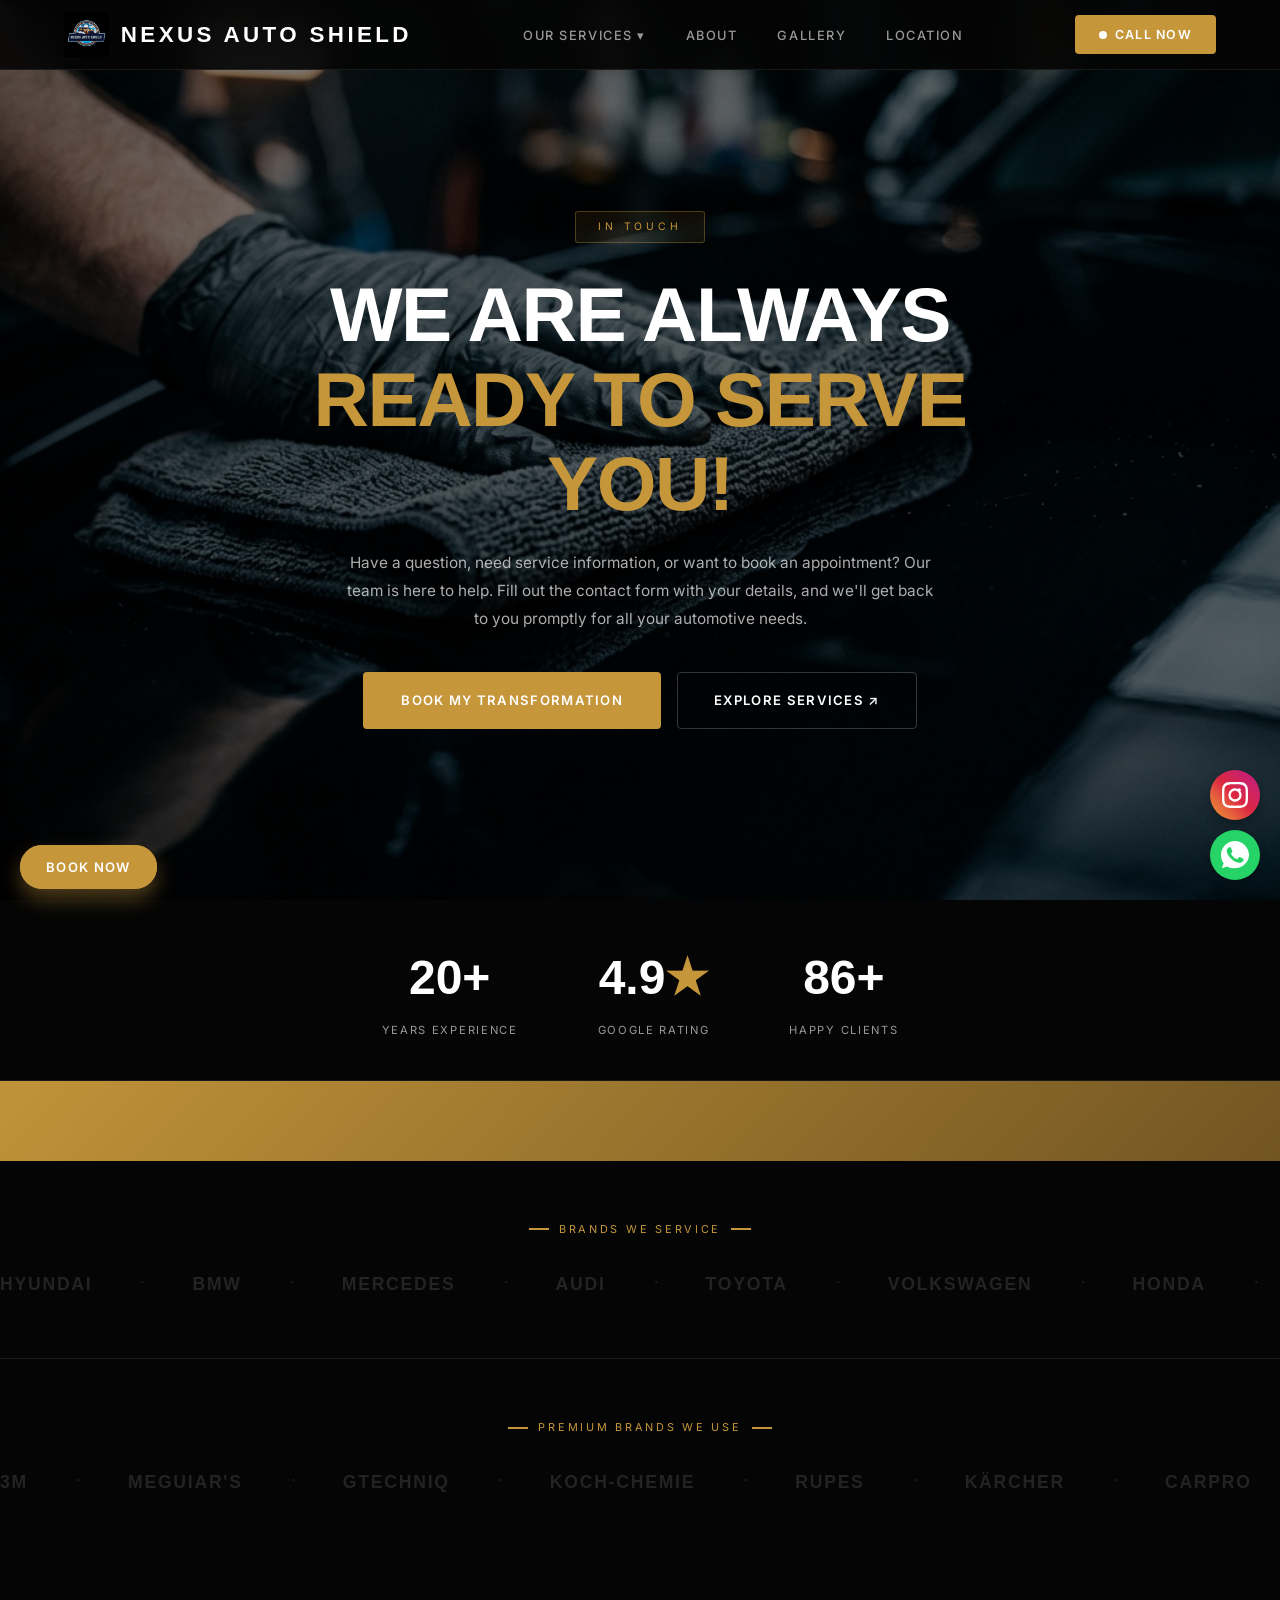
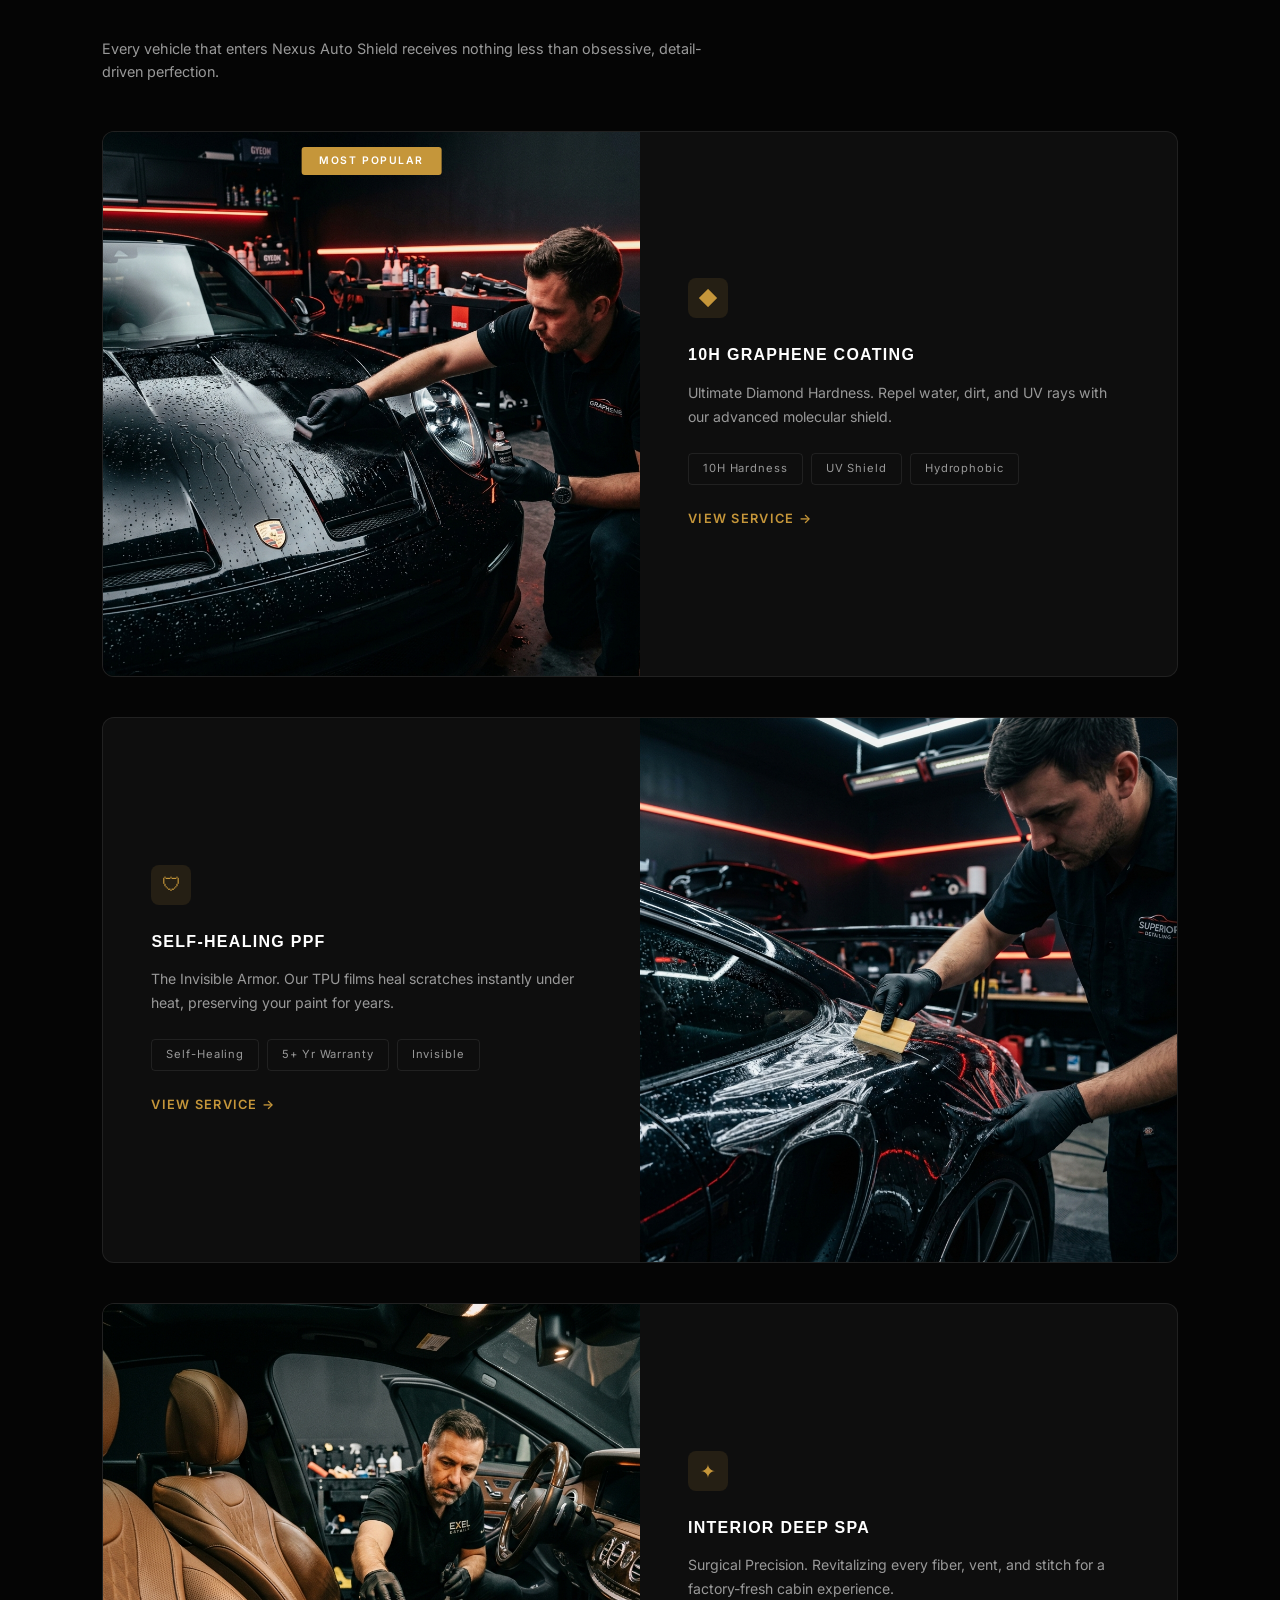
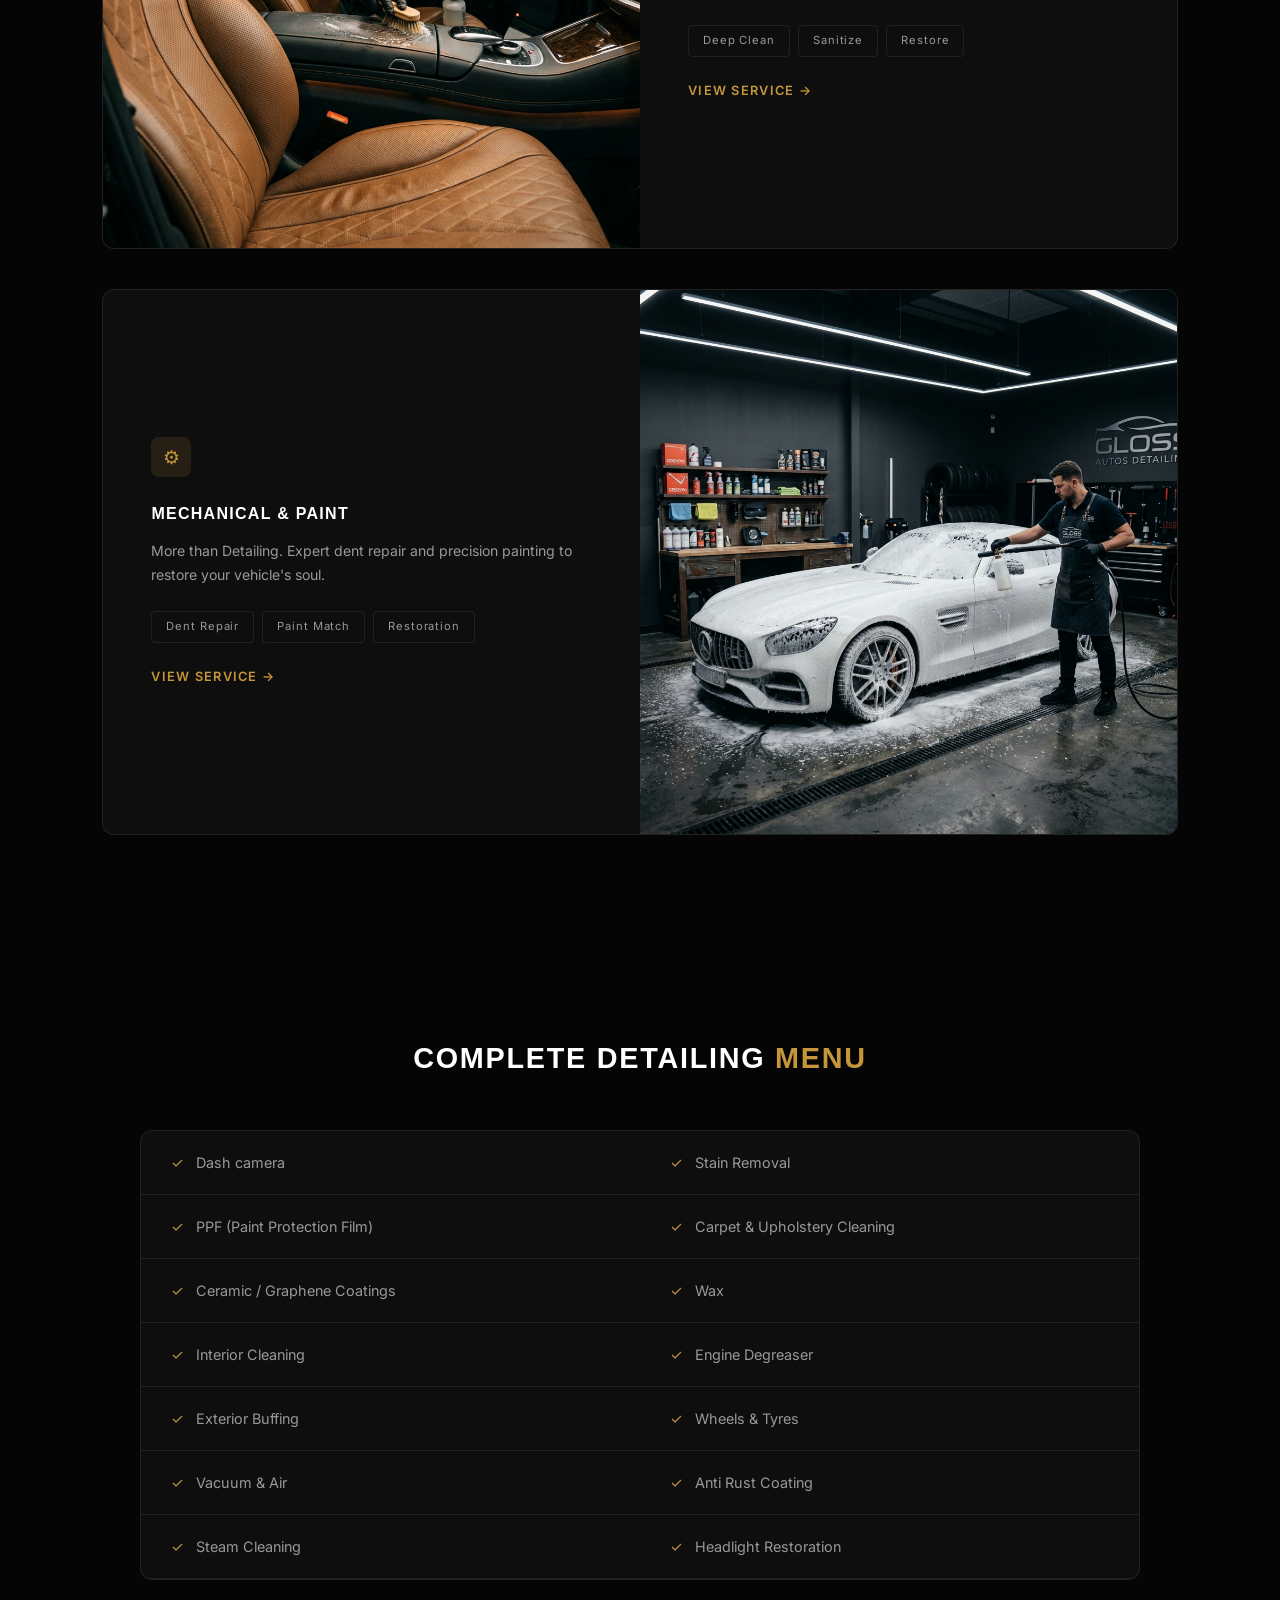
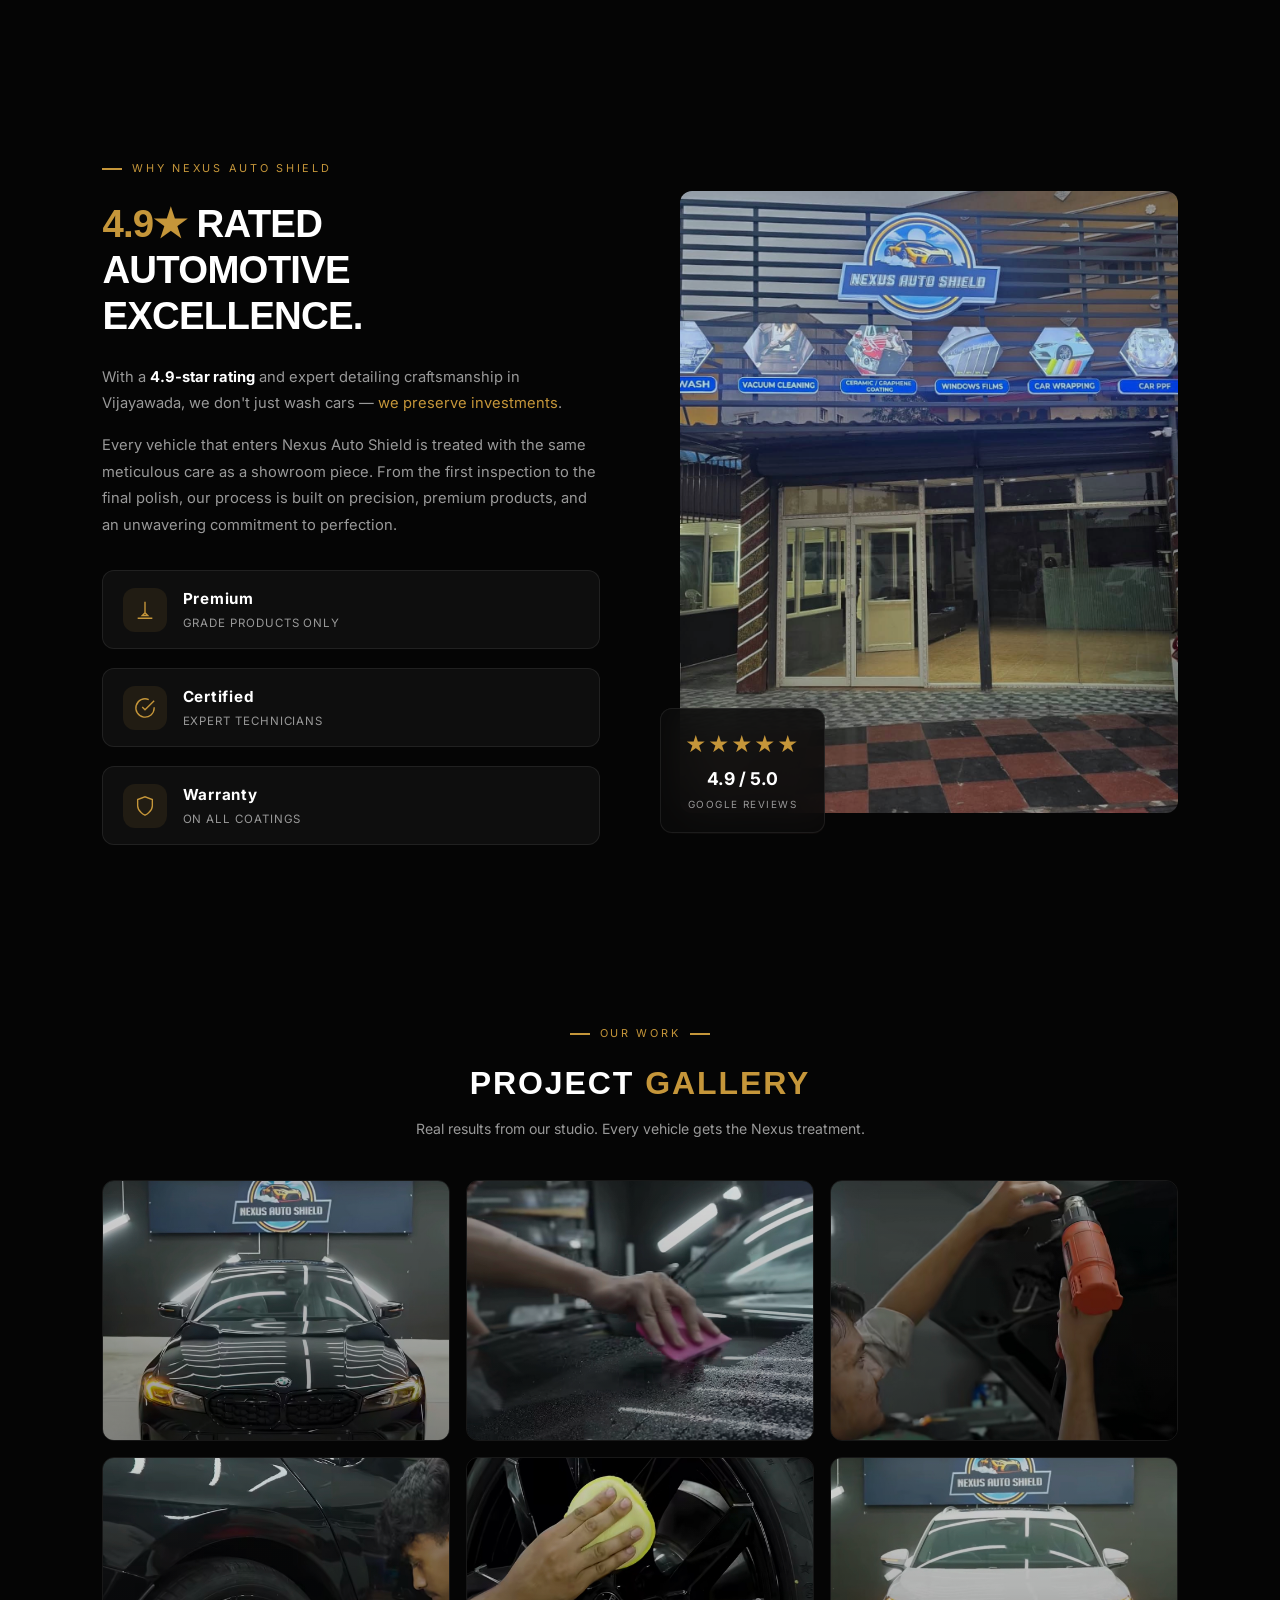
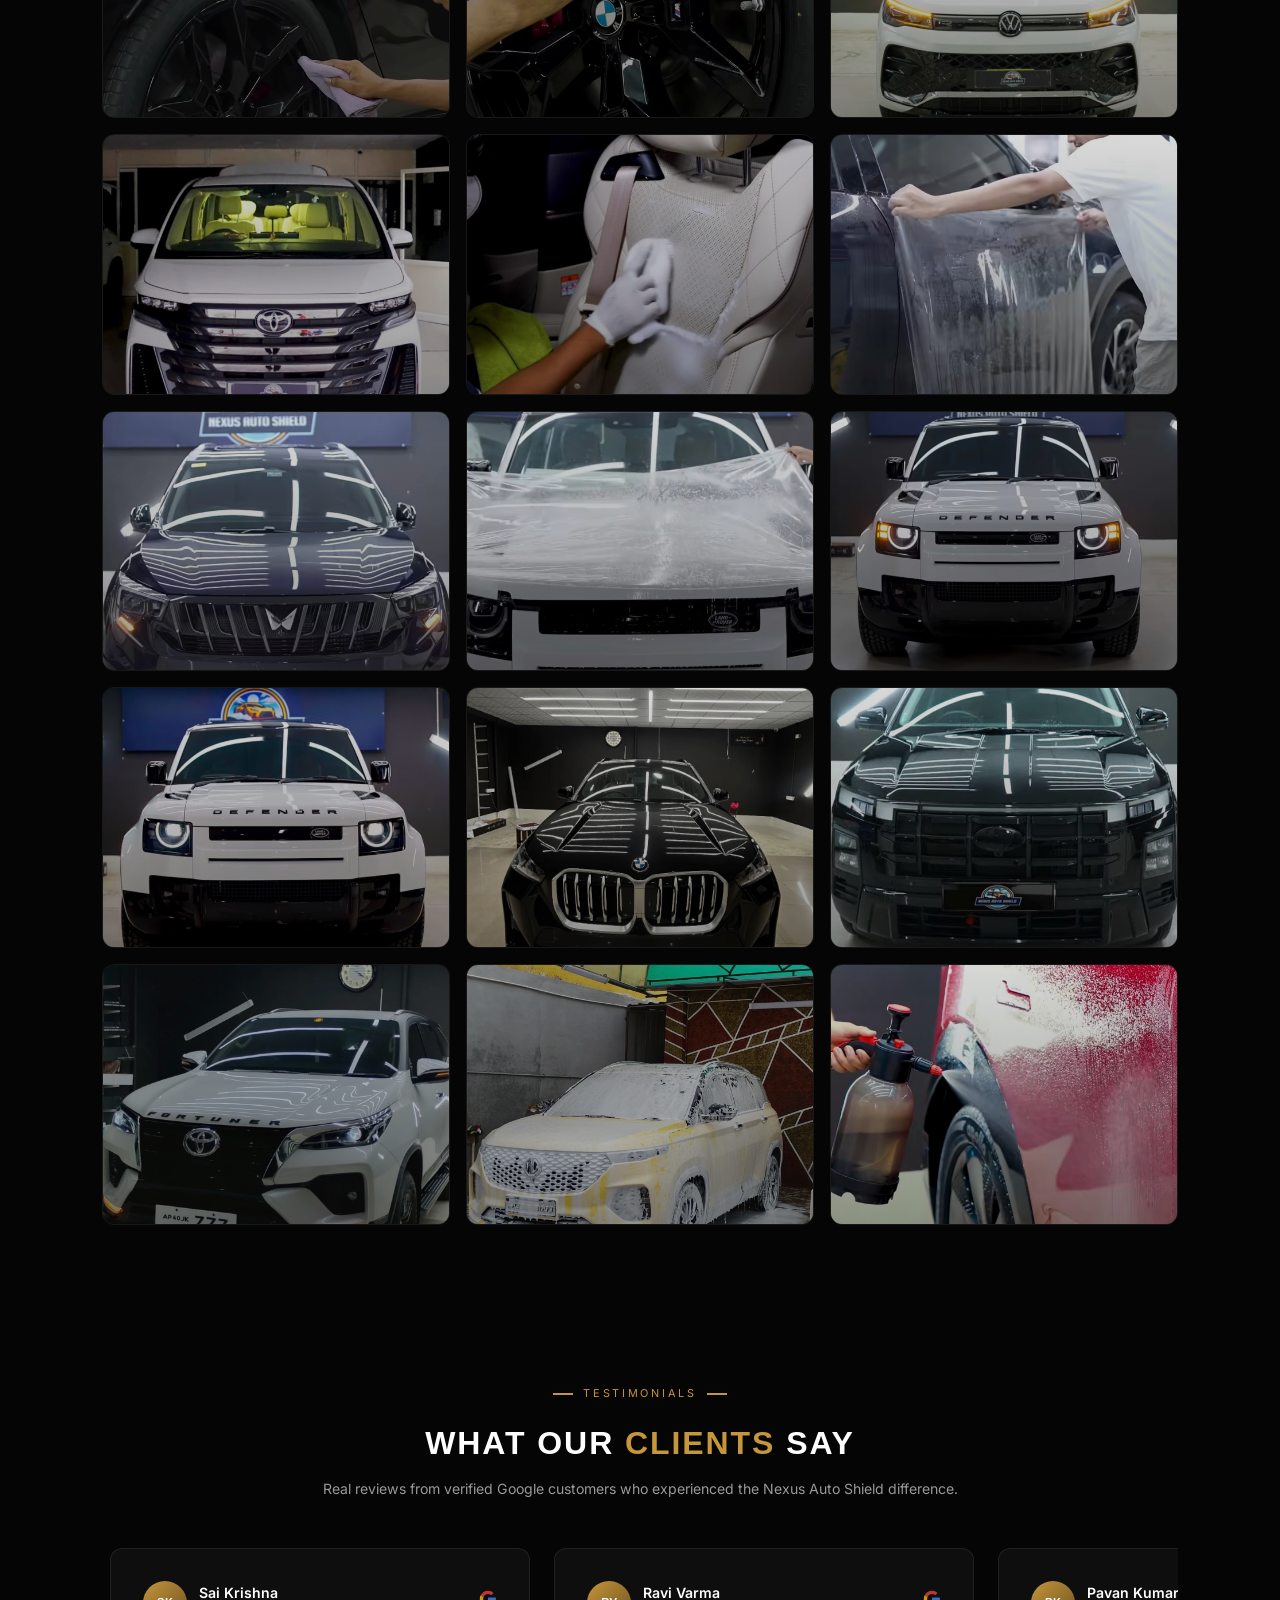
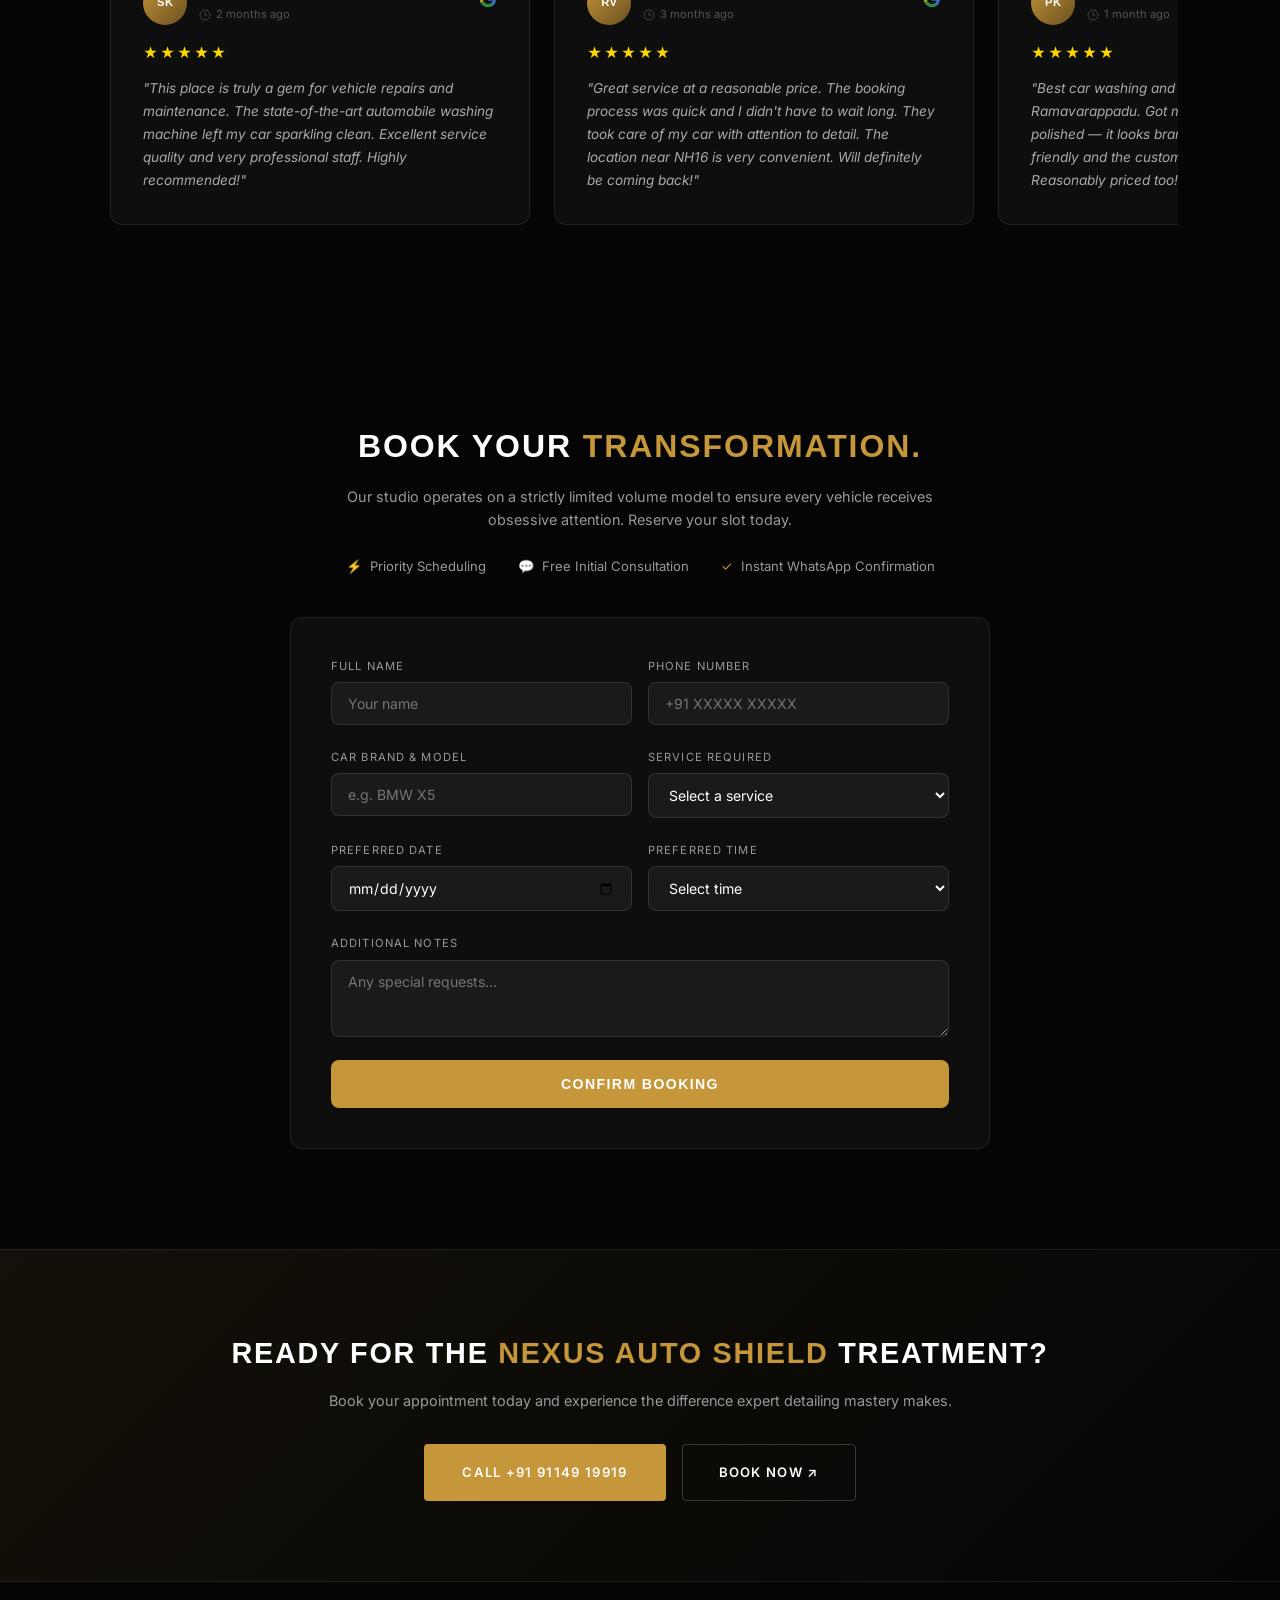
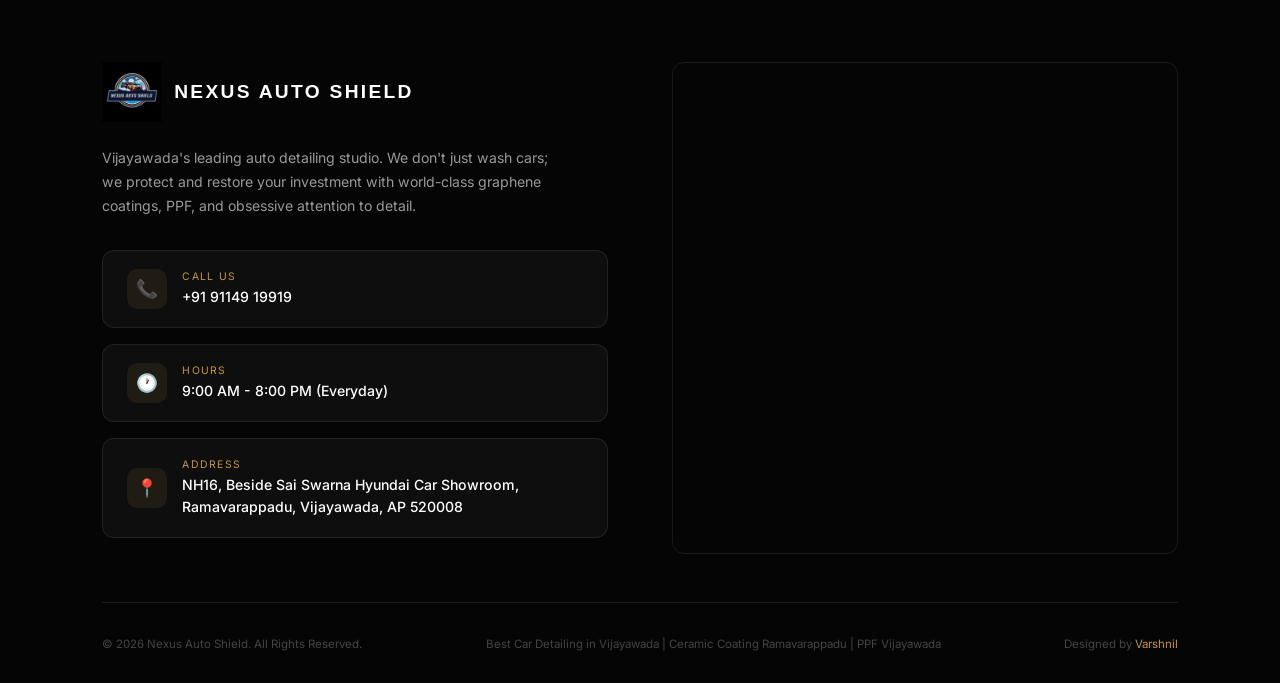
==== commit 263ace60: "Hero: true fixed-parallax via clip-path:inset (iOS/Android safe), new contact-style content, AI-gene" ====
--- a/index.html
+++ b/index.html
@@ -48,14 +48,15 @@
 
   <!-- HERO -->
   <section class="hero" id="hero">
-    <div class="hero-bg"></div>
-    <div class="hero-overlay"></div>
+    <!-- Fixed parallax bg — clipped to parent for iOS/Android compatibility -->
+    <div class="hero-parallax-wrap">
+      <div class="hero-parallax-bg"></div>
+      <div class="hero-parallax-overlay"></div>
+    </div>
     <div class="hero-content">
-      <div class="hero-tag"><span class="dot"></span> Vijayawada's #1 Rated Studio</div>
-      <h1><span>DEFY</span> <span class="filled">ORDINARY.</span><br><span>DRIVE IN</span><br><span
-          class="filled">PERFECTION.</span></h1>
-      <p class="hero-sub">Vijayawada's Premier Studio for 10H Graphene Coating, Self-Healing PPF, and Showroom
-        Restoration.</p>
+      <div class="hero-contact-tag">IN TOUCH</div>
+      <h1 class="hero-contact-heading">We Are Always<br><span class="filled">Ready to Serve You!</span></h1>
+      <p class="hero-contact-sub">Have a question, need service information, or want to book an appointment? Our team is here to help. Fill out the contact form with your details, and we'll get back to you promptly for all your automotive needs.</p>
       <div class="hero-btns">
         <a href="#booking" class="btn-red">Book My Transformation</a>
         <a href="services.html" class="btn-ghost">Explore Services ↗</a>
--- a/style.css
+++ b/style.css
@@ -36,22 +36,98 @@
 .hamburger{display:none;flex-direction:column;gap:5px;cursor:pointer;background:none;border:none}
 .hamburger span{width:25px;height:2px;background:#fff;transition:.3s}
 
-/* HERO */
-.hero{position:relative;min-height:100vh;display:flex;align-items:center;overflow:hidden}
-.hero-bg{position:absolute;inset:0;background:url('images/hero.png') center/cover;filter:brightness(.3)}
-.hero-overlay{position:absolute;inset:0;background:linear-gradient(to bottom,transparent 40%,var(--bg) 100%)}
-.hero-content{position:relative;z-index:2;padding:0 8%;max-width:900px}
+/* HERO — True fixed-parallax (iOS/Android safe via clip-path:inset) */
+.hero{
+  position: relative;
+  min-height: 100vh;
+  display: flex;
+  align-items: center;
+  justify-content: center;
+  overflow: hidden;
+  padding: 160px 8% 120px;
+}
+
+/* Wrapper clips the fixed child to this section only */
+.hero-parallax-wrap{
+  position: absolute;
+  inset: 0;
+  /* clip-path traps the fixed bg inside this section */
+  clip-path: inset(0 0 0 0);
+  -webkit-clip-path: inset(0 0 0 0);
+  z-index: 0;
+}
+
+/* Fixed background — stays locked to viewport, clipped by parent */
+.hero-parallax-bg{
+  position: fixed;
+  inset: 0;
+  background: url('images/hero-parallax.jpg') center/cover no-repeat;
+  will-change: transform;
+  z-index: 0;
+}
+
+/* Dark overlay for legibility */
+.hero-parallax-overlay{
+  position: fixed;
+  inset: 0;
+  background: rgba(0,0,0,.52);
+  z-index: 1;
+}
+
+/* Content sits above everything */
+.hero-content{
+  position: relative;
+  z-index: 2;
+  text-align: center;
+  max-width: 780px;
+  margin: 0 auto;
+}
+
+/* Small accent tagline */
+.hero-contact-tag{
+  display: inline-block;
+  font-size: .65rem;
+  letter-spacing: .38em;
+  text-transform: uppercase;
+  color: var(--accent);
+  border: 1px solid rgba(197,150,58,.35);
+  background: rgba(197,150,58,.08);
+  padding: 7px 22px;
+  border-radius: 3px;
+  margin-bottom: 1.8rem;
+}
+
+/* Main heading */
+.hero-contact-heading{
+  font-size: clamp(2.2rem, 5.5vw, 4rem);
+  font-weight: 800;
+  line-height: 1.15;
+  color: #fff;
+  margin-bottom: 1.5rem;
+  letter-spacing: -.02em;
+}
+
+/* Sub paragraph */
+.hero-contact-sub{
+  font-size: clamp(.88rem, 1.2vw, 1.05rem);
+  color: rgba(255,255,255,.68);
+  max-width: 600px;
+  margin: 0 auto 2.5rem;
+  line-height: 1.8;
+}
+
+/* Keep old selectors working */
 .hero-tag{display:inline-flex;align-items:center;gap:8px;background:rgba(197,150,58,.12);border:1px solid rgba(197,150,58,.25);padding:8px 20px;border-radius:4px;font-size:.68rem;letter-spacing:.2em;text-transform:uppercase;color:var(--accent);margin-bottom:2rem}
 .hero-tag .dot{width:6px;height:6px;background:var(--accent);border-radius:50%}
 .hero h1{font-size:clamp(2.5rem,6vw,5rem);line-height:1.1;margin-bottom:1.5rem;font-weight:700}
 .hero h1 span{-webkit-text-stroke:2px var(--text);color:transparent}
 .hero h1 .filled{-webkit-text-stroke:0;color:var(--accent)}
 .hero-sub{font-size:clamp(.9rem,1.3vw,1.1rem);color:var(--text2);max-width:550px;margin-bottom:2.5rem;line-height:1.7}
-.hero-btns{display:flex;gap:1rem;flex-wrap:wrap}
 .btn-red{background:var(--accent);color:#fff;padding:16px 36px;border-radius:4px;font-size:.82rem;font-weight:600;letter-spacing:.1em;text-transform:uppercase;border:2px solid var(--accent);transition:.3s;cursor:pointer}
 .btn-red:hover{box-shadow:0 0 30px var(--accent-glow);transform:translateY(-2px)}
 .btn-ghost{background:transparent;color:#fff;padding:16px 36px;border-radius:4px;font-size:.82rem;font-weight:600;letter-spacing:.1em;text-transform:uppercase;border:1px solid rgba(255,255,255,.2);transition:.3s;cursor:pointer;display:flex;align-items:center;gap:8px}
 .btn-ghost:hover{border-color:var(--accent);color:var(--accent)}
+.hero-btns{display:flex;gap:1rem;flex-wrap:wrap;justify-content:center}
 
 /* STATS */
 .stats{padding:40px 8%;display:flex;justify-content:center;gap:5rem;flex-wrap:wrap;border-bottom:1px solid var(--border)}
@@ -275,7 +351,8 @@
   .footer-main{grid-template-columns:1fr}
   .stats{gap:2rem}
   .form-row{grid-template-columns:1fr}
-  .hero-btns{flex-direction:column;align-items:flex-start}
+  .hero{min-height:100svh;padding:140px 6% 100px}
+  .hero-btns{flex-direction:column;align-items:center}
   .menu-grid{grid-template-columns:1fr}
   .footer-bottom{flex-direction:column;text-align:center}
   .gallery-grid{grid-template-columns:repeat(2,1fr)}
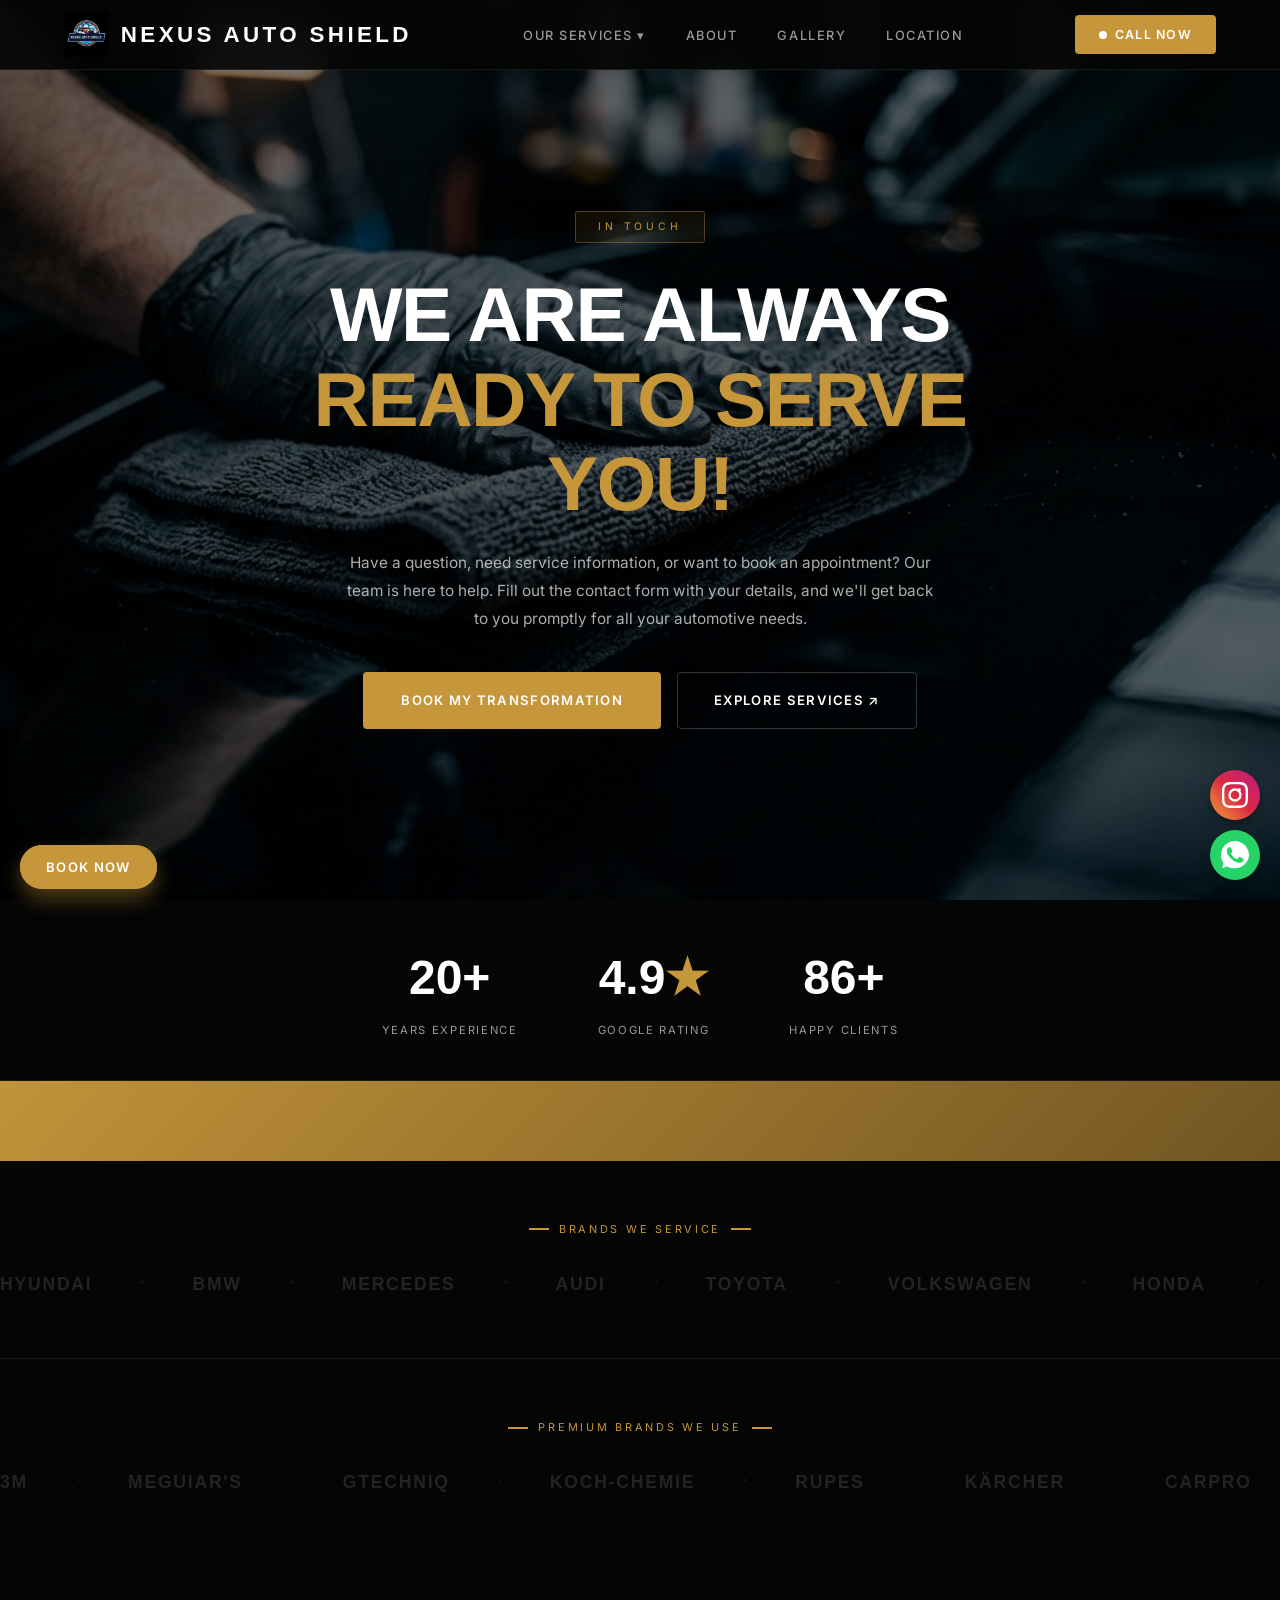
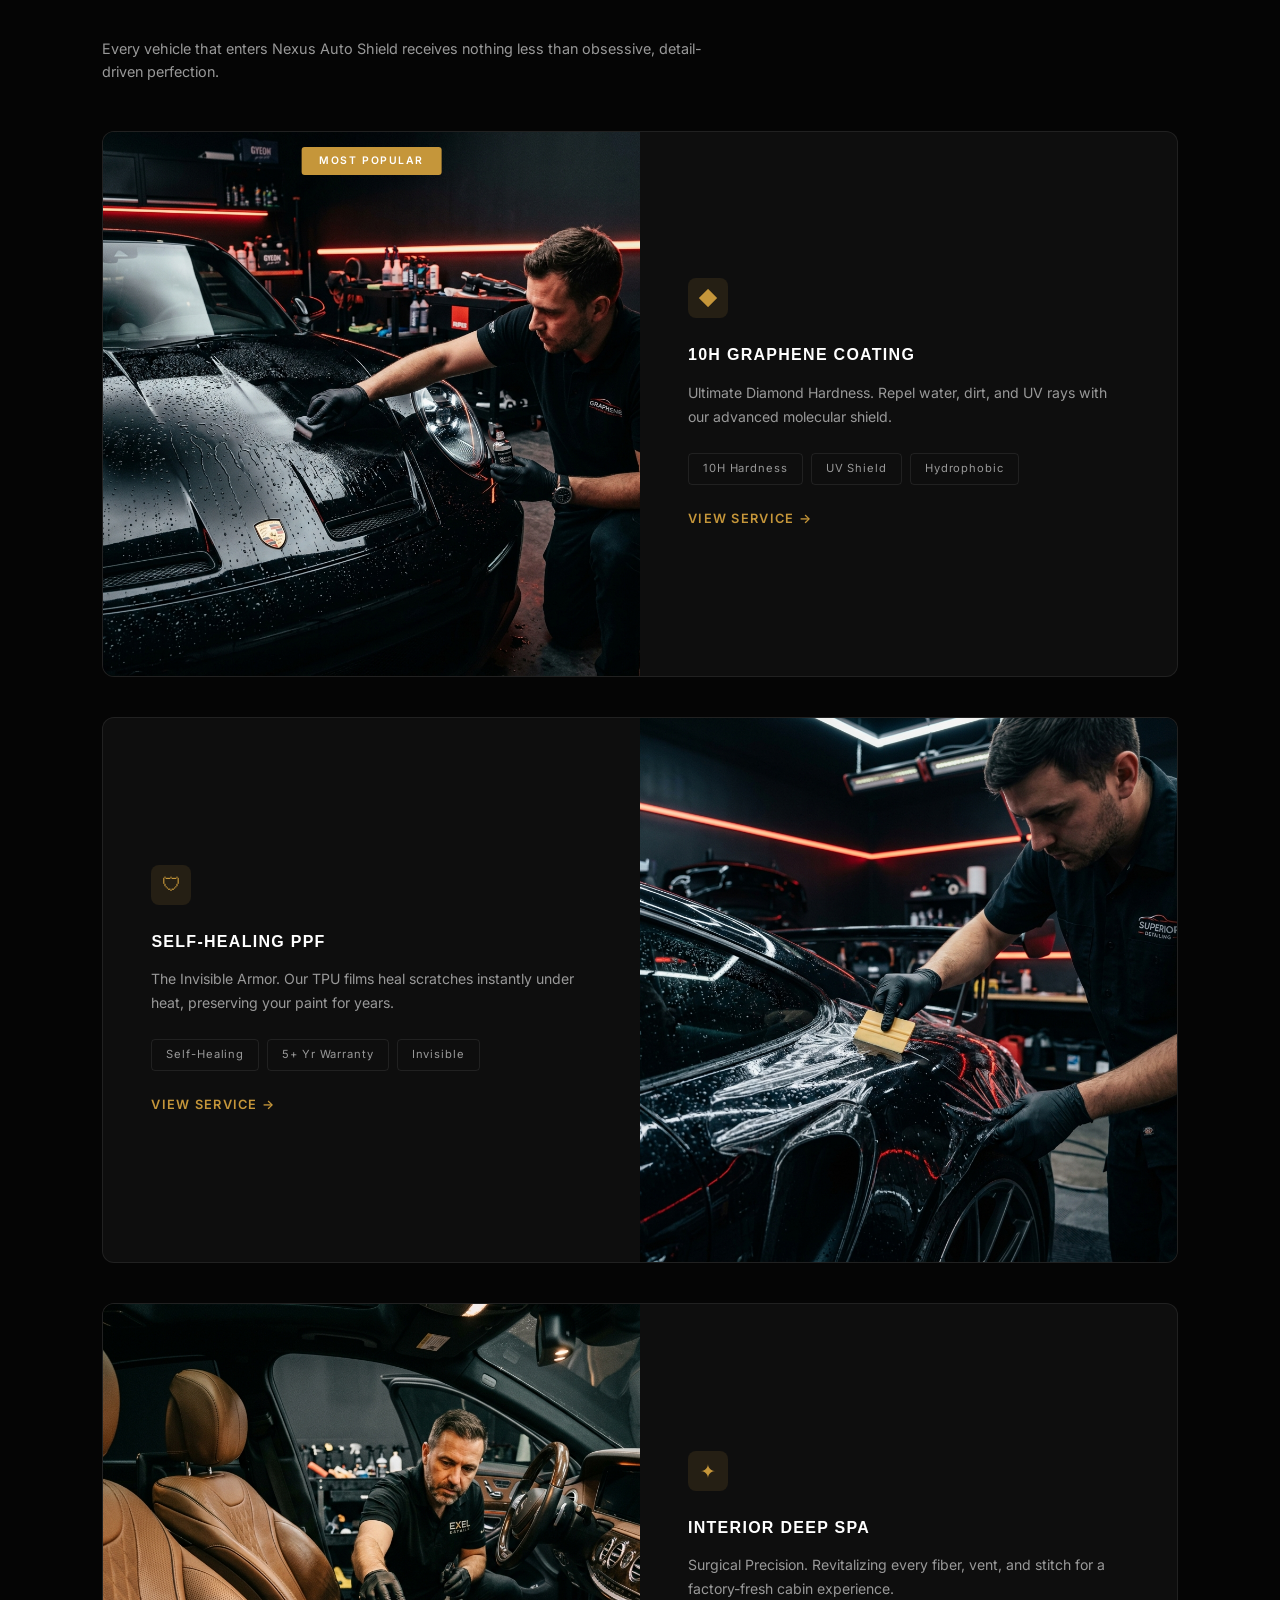
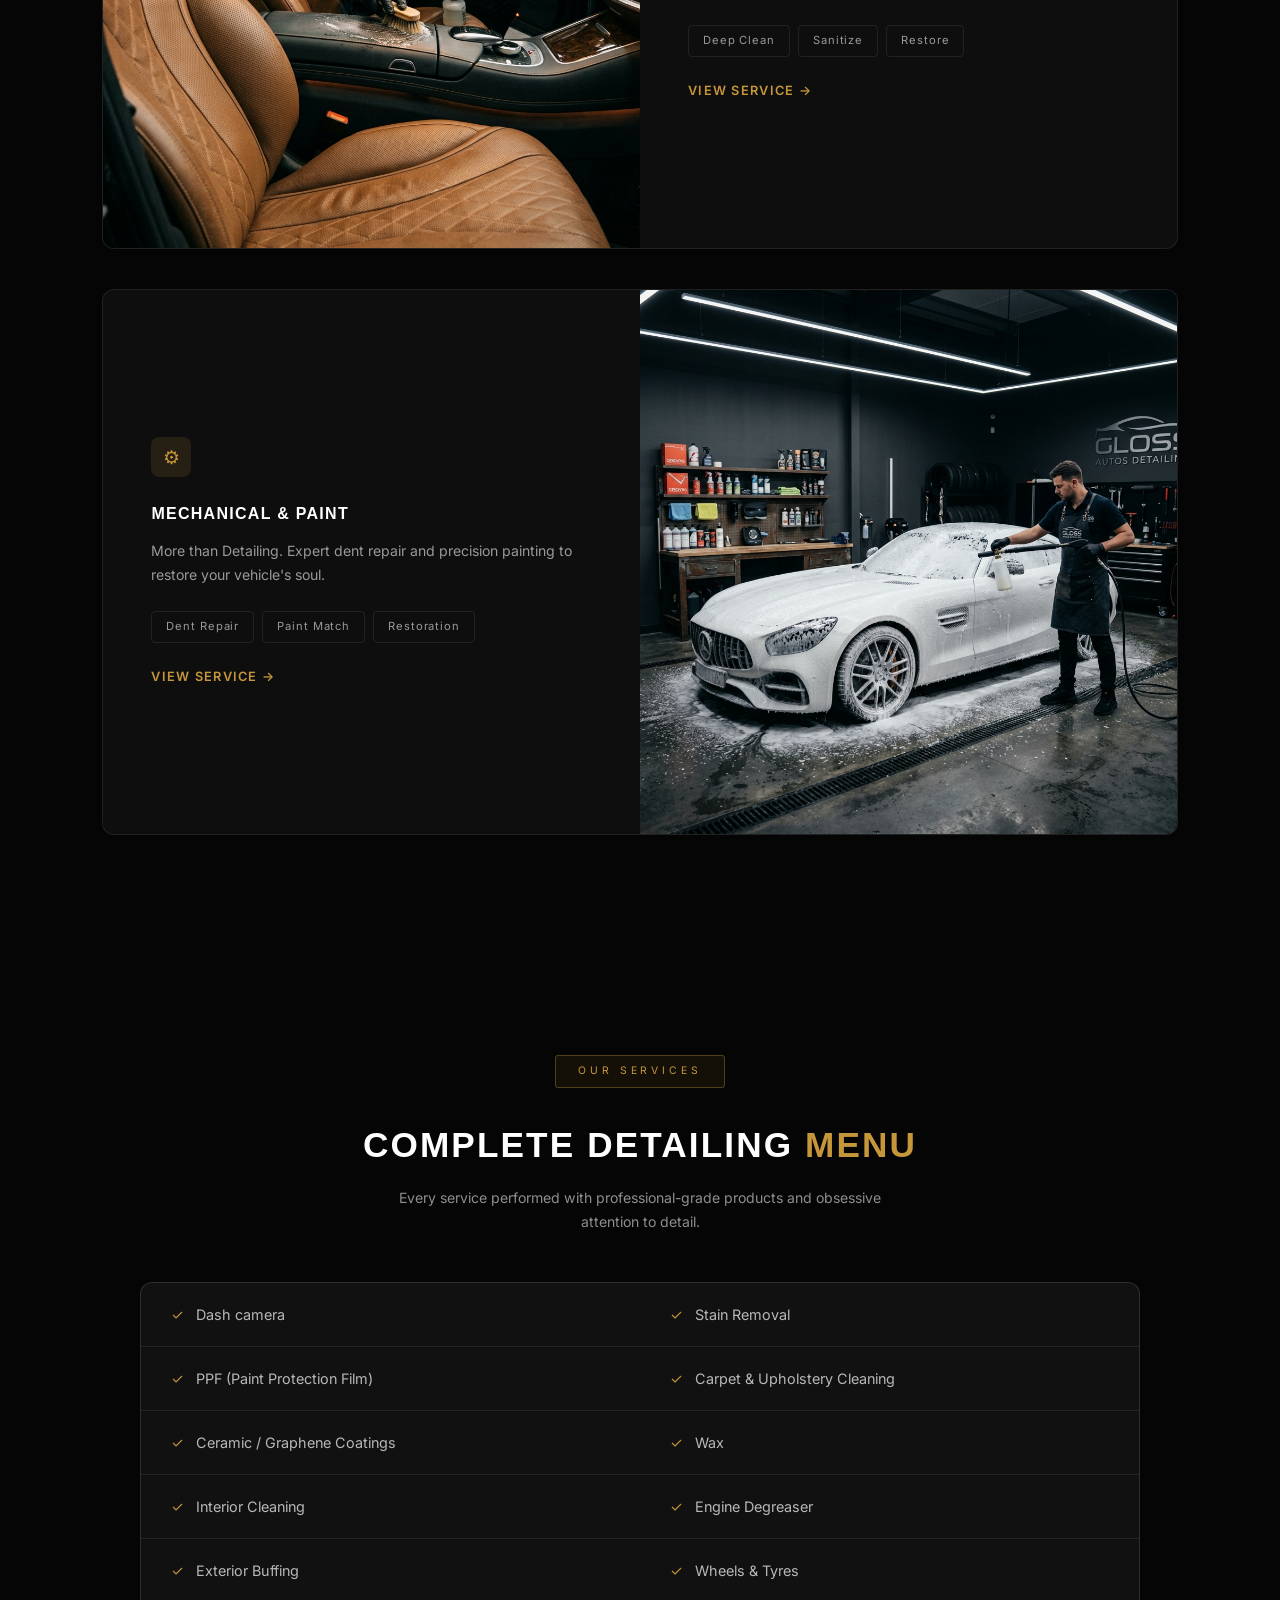
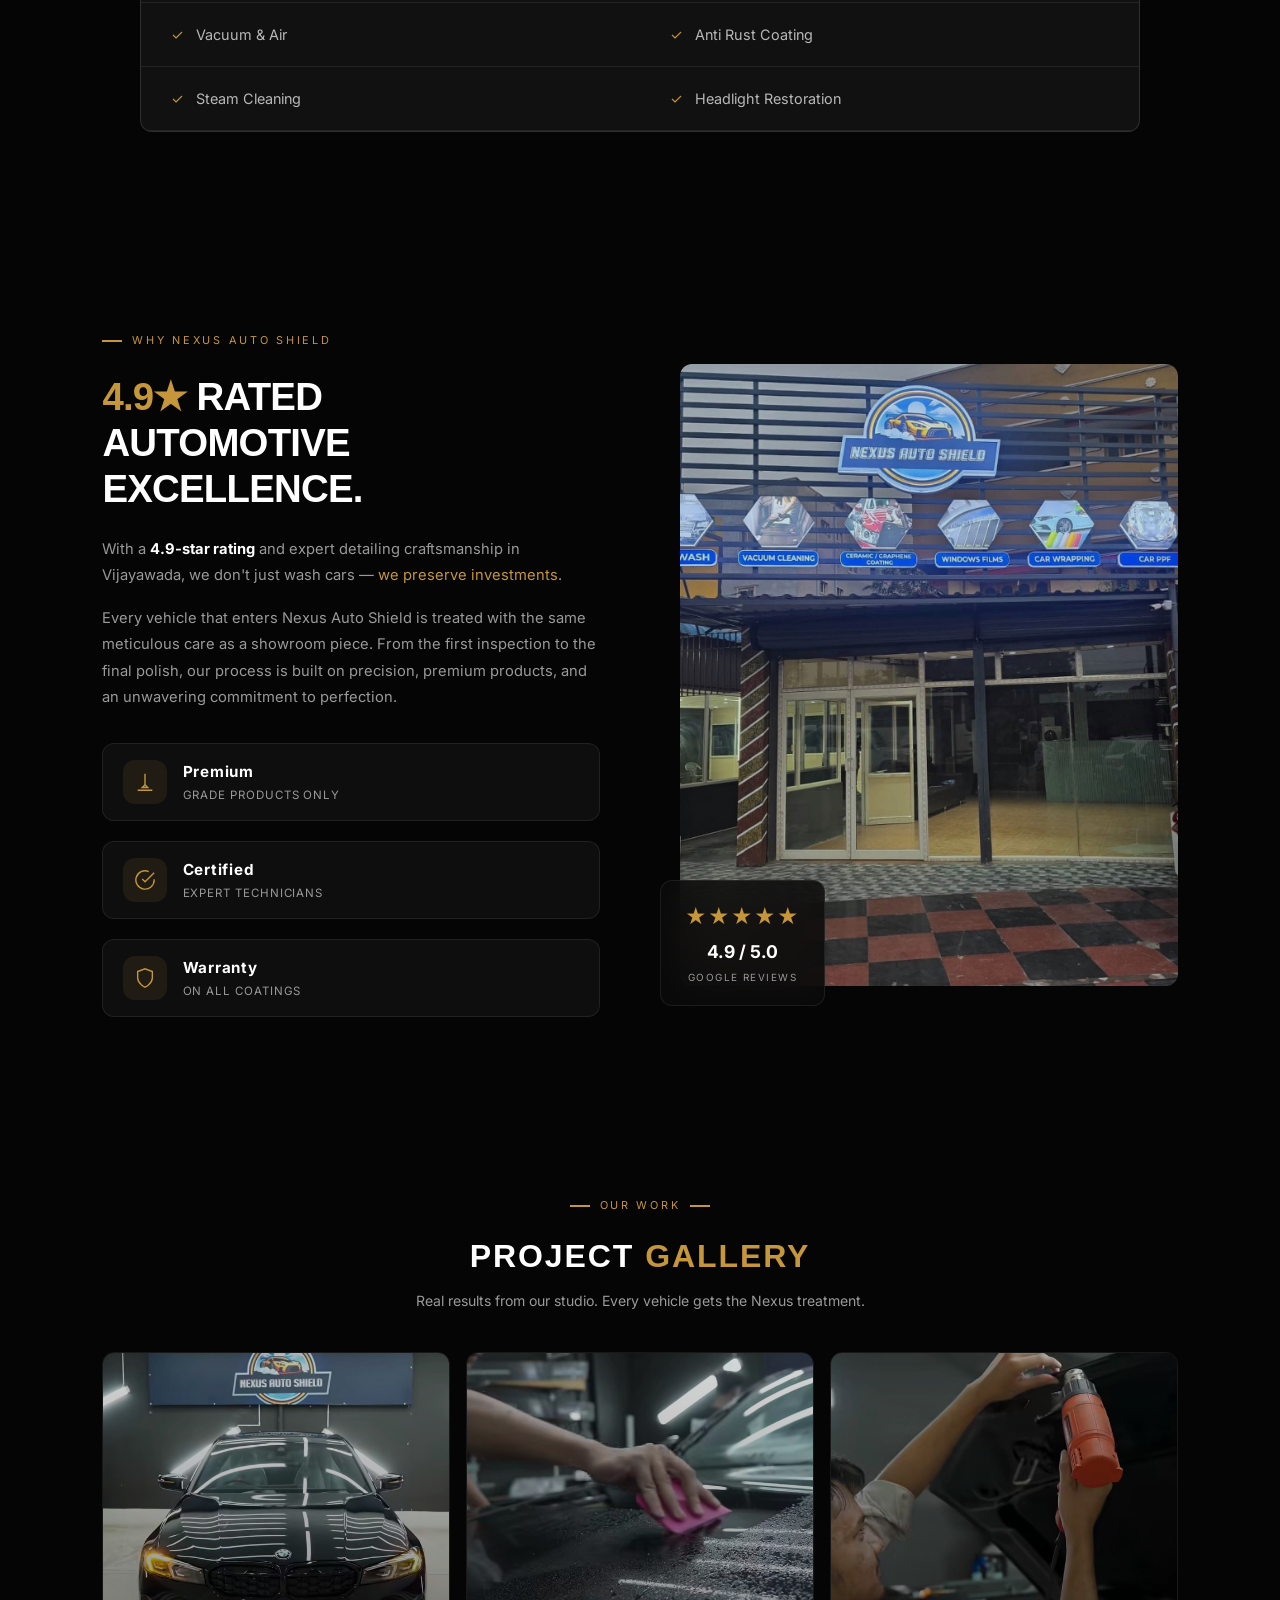
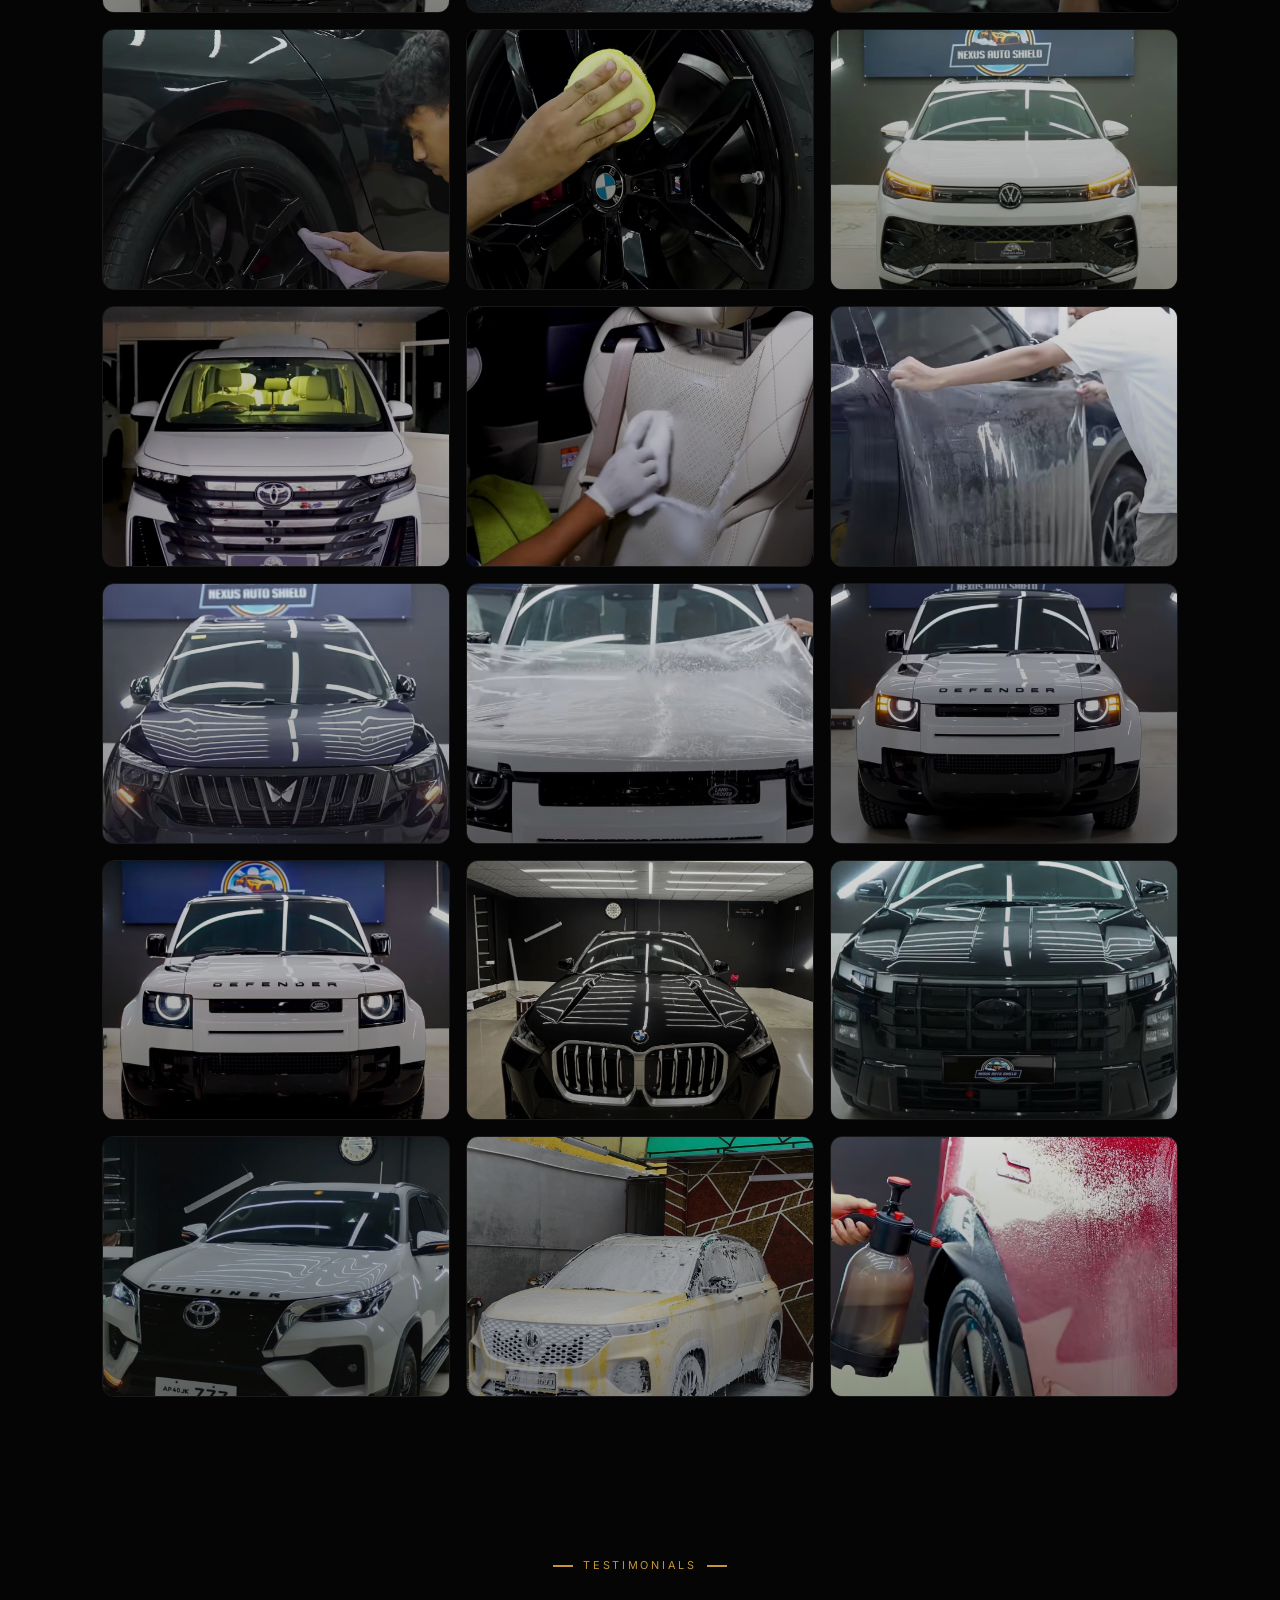
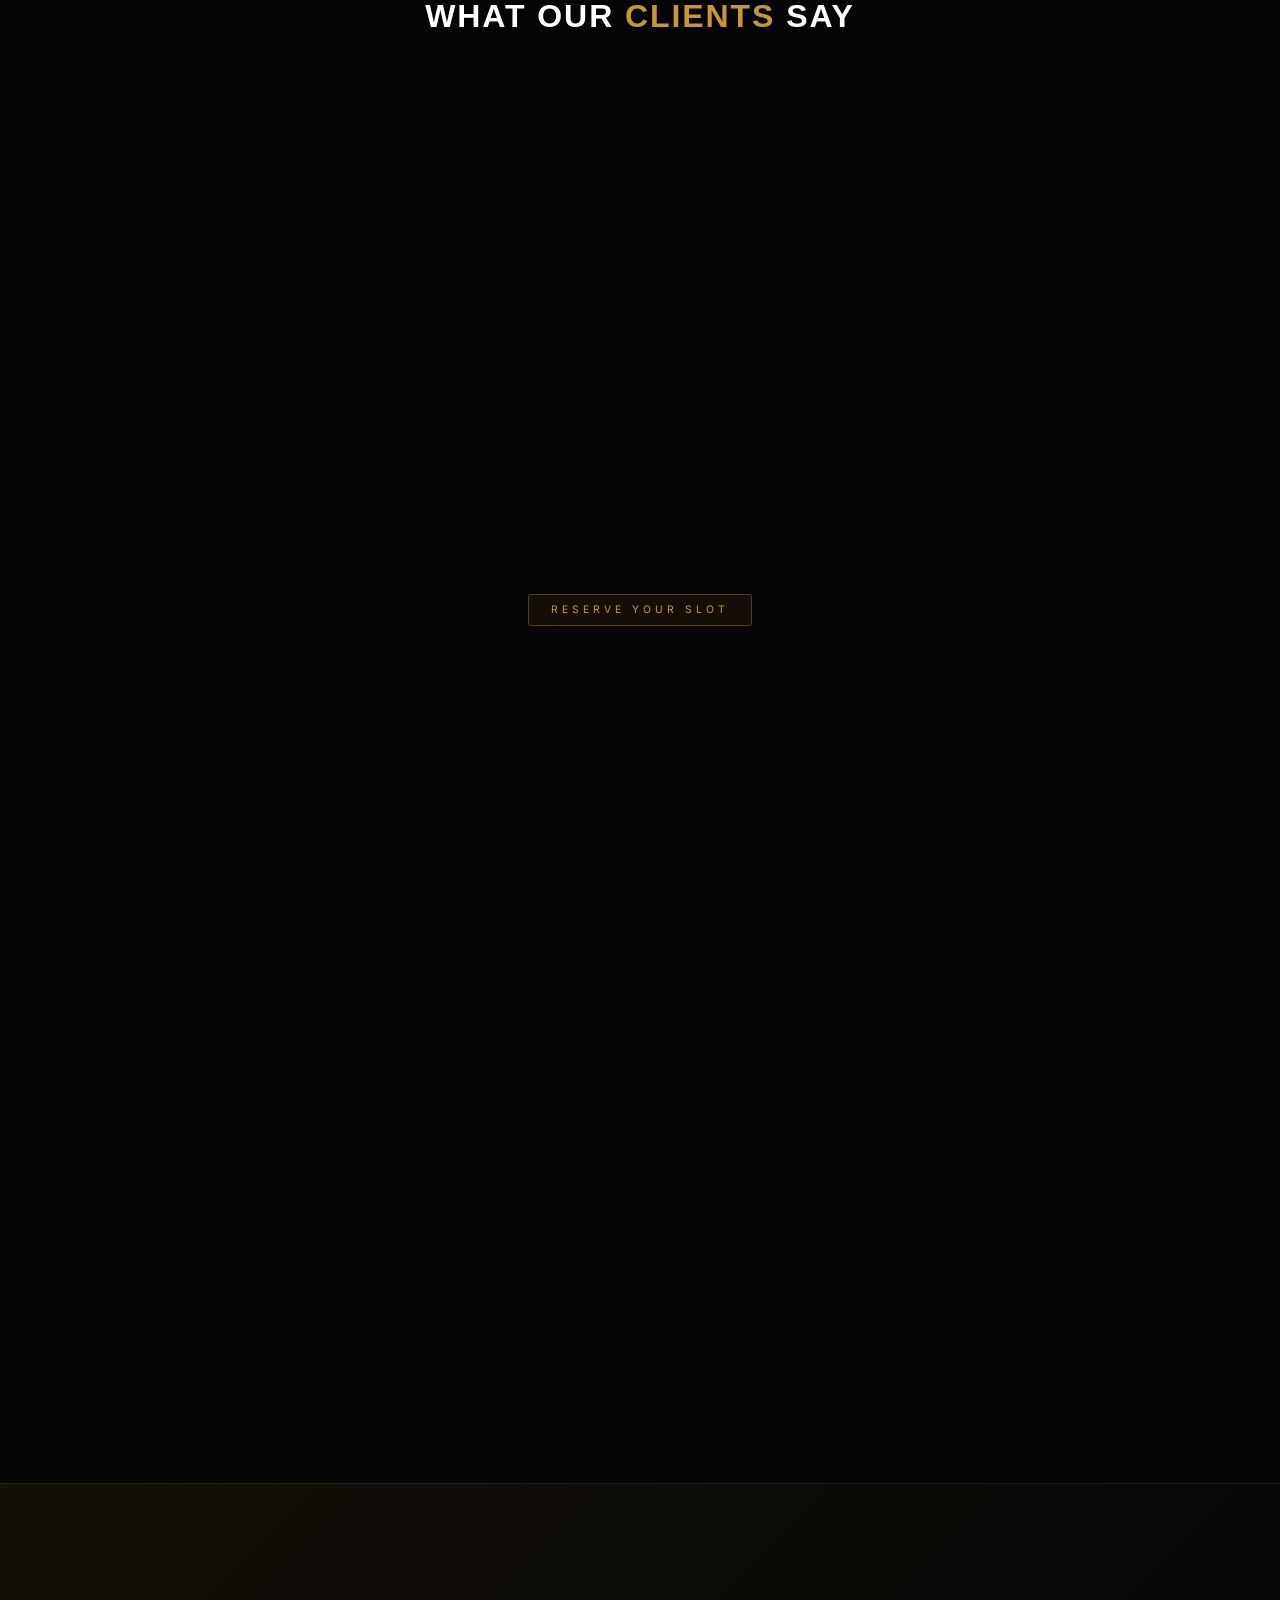
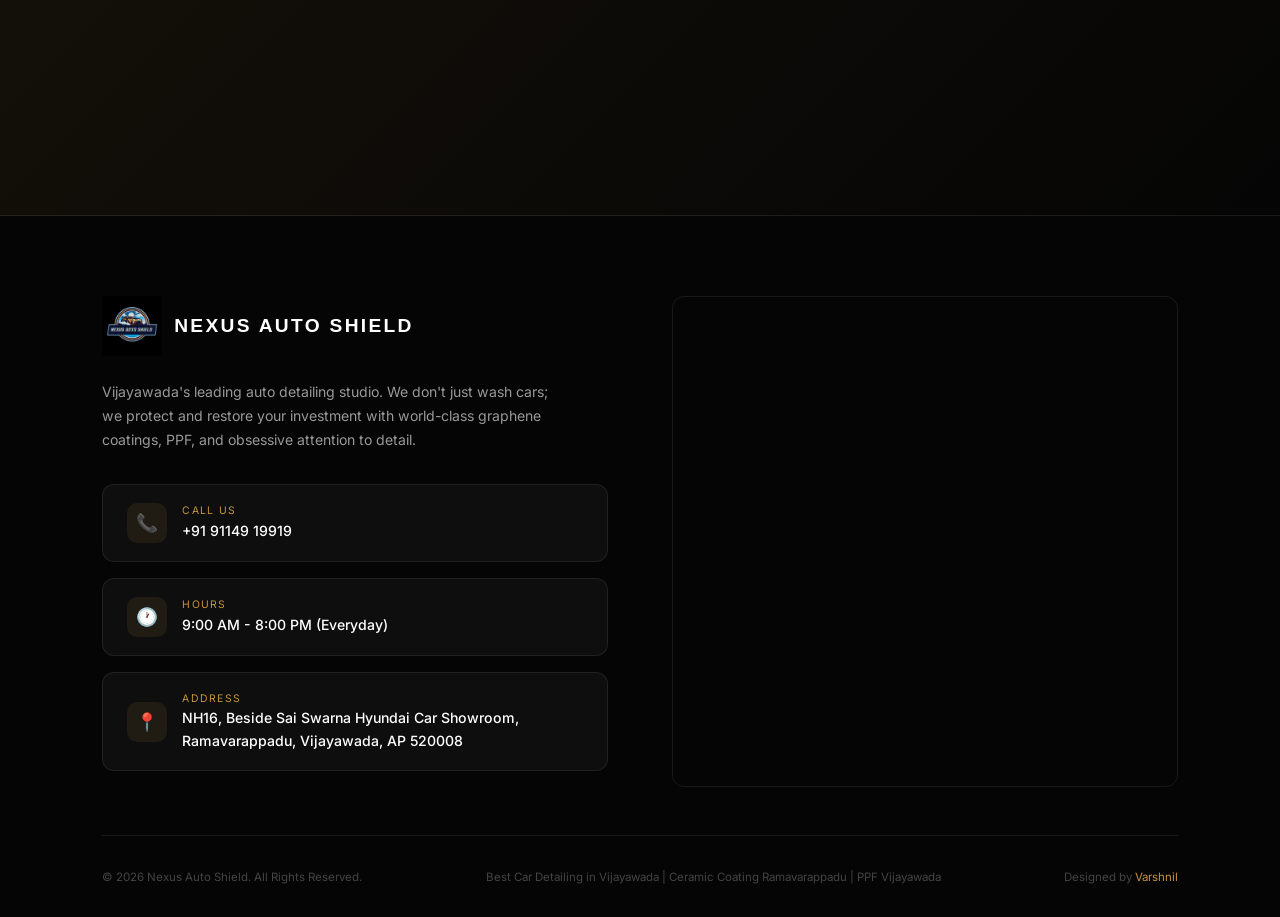
==== commit 4b26c7c7: "Add fixed-parallax bg to Complete Detailing Menu and Booking sections with distinct images" ====
--- a/index.html
+++ b/index.html
@@ -215,23 +215,31 @@
   </section>
 
   <!-- COMPLETE DETAILING MENU -->
-  <section class="detail-menu">
-    <h2 class="reveal">Complete Detailing <span class="accent">Menu</span></h2>
-    <div class="menu-grid reveal">
-      <div class="menu-item"><span class="check">✓</span> Dash camera</div>
-      <div class="menu-item"><span class="check">✓</span> Stain Removal</div>
-      <div class="menu-item"><span class="check">✓</span> PPF (Paint Protection Film)</div>
-      <div class="menu-item"><span class="check">✓</span> Carpet & Upholstery Cleaning</div>
-      <div class="menu-item"><span class="check">✓</span> Ceramic / Graphene Coatings</div>
-      <div class="menu-item"><span class="check">✓</span> Wax</div>
-      <div class="menu-item"><span class="check">✓</span> Interior Cleaning</div>
-      <div class="menu-item"><span class="check">✓</span> Engine Degreaser</div>
-      <div class="menu-item"><span class="check">✓</span> Exterior Buffing</div>
-      <div class="menu-item"><span class="check">✓</span> Wheels & Tyres</div>
-      <div class="menu-item"><span class="check">✓</span> Vacuum & Air</div>
-      <div class="menu-item"><span class="check">✓</span> Anti Rust Coating</div>
-      <div class="menu-item"><span class="check">✓</span> Steam Cleaning</div>
-      <div class="menu-item"><span class="check">✓</span> Headlight Restoration</div>
+  <section class="detail-menu parallax-section" id="services-menu">
+    <div class="section-parallax-wrap">
+      <div class="section-parallax-bg" style="background-image:url('images/hero-parallax.jpg')"></div>
+      <div class="section-parallax-overlay" style="background:rgba(5,5,5,.82)"></div>
+    </div>
+    <div class="section-parallax-content">
+      <div class="hero-contact-tag">OUR SERVICES</div>
+      <h2 class="reveal" style="text-align:center;font-size:clamp(1.5rem,3vw,2.2rem);margin-bottom:.8rem">Complete Detailing <span class="accent">Menu</span></h2>
+      <p class="reveal" style="text-align:center;color:rgba(255,255,255,.55);font-size:.88rem;max-width:540px;margin:0 auto 3rem;line-height:1.7">Every service performed with professional-grade products and obsessive attention to detail.</p>
+      <div class="menu-grid reveal">
+        <div class="menu-item"><span class="check">✓</span> Dash camera</div>
+        <div class="menu-item"><span class="check">✓</span> Stain Removal</div>
+        <div class="menu-item"><span class="check">✓</span> PPF (Paint Protection Film)</div>
+        <div class="menu-item"><span class="check">✓</span> Carpet &amp; Upholstery Cleaning</div>
+        <div class="menu-item"><span class="check">✓</span> Ceramic / Graphene Coatings</div>
+        <div class="menu-item"><span class="check">✓</span> Wax</div>
+        <div class="menu-item"><span class="check">✓</span> Interior Cleaning</div>
+        <div class="menu-item"><span class="check">✓</span> Engine Degreaser</div>
+        <div class="menu-item"><span class="check">✓</span> Exterior Buffing</div>
+        <div class="menu-item"><span class="check">✓</span> Wheels &amp; Tyres</div>
+        <div class="menu-item"><span class="check">✓</span> Vacuum &amp; Air</div>
+        <div class="menu-item"><span class="check">✓</span> Anti Rust Coating</div>
+        <div class="menu-item"><span class="check">✓</span> Steam Cleaning</div>
+        <div class="menu-item"><span class="check">✓</span> Headlight Restoration</div>
+      </div>
     </div>
   </section>
 
@@ -432,72 +440,79 @@
   </section>
 
   <!-- BOOKING -->
-  <section class="booking" id="booking">
-    <h2 class="reveal">Book Your <span class="accent">Transformation.</span></h2>
-    <p class="sub reveal">Our studio operates on a strictly limited volume model to ensure every vehicle receives
-      obsessive attention. Reserve your slot today.</p>
-    <div class="booking-features reveal">
-      <div class="feat"><span class="ico">⚡</span> Priority Scheduling</div>
-      <div class="feat"><span class="ico">💬</span> Free Initial Consultation</div>
-      <div class="feat"><span class="ico">✓</span> Instant WhatsApp Confirmation</div>
-    </div>
-    <div class="booking-form reveal">
-      <form id="bookingForm" onsubmit="handleBooking(event)">
-        <div class="form-row">
-          <div class="form-group"><label>Full Name</label><input type="text" id="fname" placeholder="Your name"
-              required></div>
-          <div class="form-group"><label>Phone Number</label><input type="tel" id="fphone" placeholder="+91 XXXXX XXXXX"
-              required></div>
-        </div>
-        <div class="form-row">
-          <div class="form-group"><label>Car Brand & Model</label><input type="text" id="fcar" placeholder="e.g. BMW X5"
-              required></div>
-          <div class="form-group"><label>Service Required</label>
-            <select id="fservice" required>
-              <option value="">Select a service</option>
-              <option>PPF (Paint Protection Film)</option>
-              <option>Ceramic / Graphene Coatings</option>
-              <option>Interior Cleaning</option>
-              <option>Exterior Buffing</option>
-              <option>Vacuum & Air</option>
-              <option>Steam Cleaning</option>
-              <option>Stain Removal</option>
-              <option>Carpet & Upholstery Cleaning</option>
-              <option>Wax Protection</option>
-              <option>Engine Degreaser</option>
-              <option>Wheels & Tyres</option>
-              <option>Anti-Rust Coating</option>
-              <option>Headlight Restoration</option>
-              <option>Car Foam Wash</option>
-              <option>Denting & Painting</option>
-              <option>Window Tint</option>
-            </select>
-          </div>
-        </div>
-        <div class="form-row">
-          <div class="form-group"><label>Preferred Date</label><input type="date" id="fdate" required></div>
-          <div class="form-group"><label>Preferred Time</label>
-            <select id="ftime" required>
-              <option value="">Select time</option>
-              <option>9:00 AM</option>
-              <option>10:00 AM</option>
-              <option>11:00 AM</option>
-              <option>12:00 PM</option>
-              <option>1:00 PM</option>
-              <option>2:00 PM</option>
-              <option>3:00 PM</option>
-              <option>4:00 PM</option>
-              <option>5:00 PM</option>
-              <option>6:00 PM</option>
-              <option>7:00 PM</option>
-              <option>8:00 PM</option>
-            </select>
-          </div>
-        </div>
-        <div class="form-group"><label>Additional Notes</label><textarea id="fnotes" rows="3"
-            placeholder="Any special requests..."></textarea></div>
-        <button type="submit" class="form-submit">Confirm Booking </button>
-      </form>
+  <section class="booking parallax-section" id="booking">
+    <div class="section-parallax-wrap">
+      <div class="section-parallax-bg" style="background-image:url('images/booking-parallax.jpg')"></div>
+      <div class="section-parallax-overlay" style="background:rgba(5,5,5,.82)"></div>
+    </div>
+    <div class="section-parallax-content">
+      <div class="hero-contact-tag">RESERVE YOUR SLOT</div>
+      <h2 class="reveal">Book Your <span class="accent">Transformation.</span></h2>
+      <p class="sub reveal">Our studio operates on a strictly limited volume model to ensure every vehicle receives
+        obsessive attention. Reserve your slot today.</p>
+      <div class="booking-features reveal">
+        <div class="feat"><span class="ico">⚡</span> Priority Scheduling</div>
+        <div class="feat"><span class="ico">💬</span> Free Initial Consultation</div>
+        <div class="feat"><span class="ico">✓</span> Instant WhatsApp Confirmation</div>
+      </div>
+      <div class="booking-form reveal">
+        <form id="bookingForm" onsubmit="handleBooking(event)">
+          <div class="form-row">
+            <div class="form-group"><label>Full Name</label><input type="text" id="fname" placeholder="Your name"
+                required></div>
+            <div class="form-group"><label>Phone Number</label><input type="tel" id="fphone" placeholder="+91 XXXXX XXXXX"
+                required></div>
+          </div>
+          <div class="form-row">
+            <div class="form-group"><label>Car Brand &amp; Model</label><input type="text" id="fcar" placeholder="e.g. BMW X5"
+                required></div>
+            <div class="form-group"><label>Service Required</label>
+              <select id="fservice" required>
+                <option value="">Select a service</option>
+                <option>PPF (Paint Protection Film)</option>
+                <option>Ceramic / Graphene Coatings</option>
+                <option>Interior Cleaning</option>
+                <option>Exterior Buffing</option>
+                <option>Vacuum &amp; Air</option>
+                <option>Steam Cleaning</option>
+                <option>Stain Removal</option>
+                <option>Carpet &amp; Upholstery Cleaning</option>
+                <option>Wax Protection</option>
+                <option>Engine Degreaser</option>
+                <option>Wheels &amp; Tyres</option>
+                <option>Anti-Rust Coating</option>
+                <option>Headlight Restoration</option>
+                <option>Car Foam Wash</option>
+                <option>Denting &amp; Painting</option>
+                <option>Window Tint</option>
+              </select>
+            </div>
+          </div>
+          <div class="form-row">
+            <div class="form-group"><label>Preferred Date</label><input type="date" id="fdate" required></div>
+            <div class="form-group"><label>Preferred Time</label>
+              <select id="ftime" required>
+                <option value="">Select time</option>
+                <option>9:00 AM</option>
+                <option>10:00 AM</option>
+                <option>11:00 AM</option>
+                <option>12:00 PM</option>
+                <option>1:00 PM</option>
+                <option>2:00 PM</option>
+                <option>3:00 PM</option>
+                <option>4:00 PM</option>
+                <option>5:00 PM</option>
+                <option>6:00 PM</option>
+                <option>7:00 PM</option>
+                <option>8:00 PM</option>
+              </select>
+            </div>
+          </div>
+          <div class="form-group"><label>Additional Notes</label><textarea id="fnotes" rows="3"
+              placeholder="Any special requests..."></textarea></div>
+          <button type="submit" class="form-submit">Confirm Booking </button>
+        </form>
+      </div>
     </div>
   </section>
 
--- a/style.css
+++ b/style.css
@@ -178,11 +178,11 @@
 .service-link:hover{gap:12px}
 
 /* DETAILING MENU */
-.detail-menu{padding:80px 8%}
-.detail-menu h2{text-align:center;font-size:clamp(1.2rem,2.5vw,1.8rem);margin-bottom:3rem}
-.menu-grid{display:grid;grid-template-columns:1fr 1fr;gap:0;max-width:1000px;margin:0 auto;border-left:2px solid var(--accent);border-radius:var(--radius);overflow:hidden;background:var(--glass);border:1px solid var(--border)}
-.menu-item{display:flex;align-items:center;gap:12px;padding:20px 30px;border-bottom:1px solid var(--border);font-size:.9rem;color:var(--text2);transition:.3s}
-.menu-item:hover{background:rgba(197,150,58,.05);color:var(--text)}
+.detail-menu{position:relative}
+.detail-menu h2{font-size:clamp(1.2rem,2.5vw,1.8rem);margin-bottom:3rem}
+.menu-grid{display:grid;grid-template-columns:1fr 1fr;gap:0;max-width:1000px;margin:0 auto;border-radius:var(--radius);overflow:hidden;background:rgba(255,255,255,.05);border:1px solid rgba(255,255,255,.12)}
+.menu-item{display:flex;align-items:center;gap:12px;padding:20px 30px;border-bottom:1px solid rgba(255,255,255,.08);font-size:.9rem;color:rgba(255,255,255,.7);transition:.3s}
+.menu-item:hover{background:rgba(197,150,58,.1);color:#fff}
 .menu-item .check{color:var(--accent);font-size:.9rem}
 
 /* TRUST / ABOUT */
@@ -248,13 +248,20 @@
 .testimonial-text{font-size:.85rem;line-height:1.7;font-style:italic;color:#aaa}
 
 /* BOOKING */
-.booking{padding:100px 8%;text-align:center}
-.booking h2{font-size:clamp(1.3rem,2.5vw,2rem);margin-bottom:.8rem}
-.booking .sub{color:var(--text2);max-width:600px;margin:0 auto 1.5rem;font-size:.9rem}
+.booking{position:relative}
+.booking h2{font-size:clamp(1.3rem,2.5vw,2rem);margin-bottom:.8rem;text-align:center}
+.booking .sub{color:rgba(255,255,255,.55);max-width:600px;margin:0 auto 1.5rem;font-size:.9rem;text-align:center}
 .booking-features{display:flex;justify-content:center;gap:2rem;margin-bottom:2.5rem;flex-wrap:wrap}
-.booking-features .feat{display:flex;align-items:center;gap:8px;font-size:.82rem;color:var(--text2)}
+.booking-features .feat{display:flex;align-items:center;gap:8px;font-size:.82rem;color:rgba(255,255,255,.6)}
 .booking-features .feat .ico{color:var(--accent)}
-.booking-form{max-width:700px;margin:0 auto;background:var(--glass);border:1px solid var(--border);border-radius:var(--radius);padding:2.5rem}
+.booking-form{max-width:700px;margin:0 auto;background:rgba(255,255,255,.07);border:1px solid rgba(255,255,255,.14);border-radius:var(--radius);padding:2.5rem}
+
+/* SHARED PARALLAX SECTION PATTERN */
+.parallax-section{position:relative;overflow:hidden}
+.section-parallax-wrap{position:absolute;inset:0;clip-path:inset(0 0 0 0);-webkit-clip-path:inset(0 0 0 0);z-index:0}
+.section-parallax-bg{position:fixed;inset:0;background-size:cover;background-position:center;background-repeat:no-repeat;will-change:transform;z-index:0}
+.section-parallax-overlay{position:fixed;inset:0;z-index:1}
+.section-parallax-content{position:relative;z-index:2;padding:100px 8%;text-align:center}
 .form-row{display:grid;grid-template-columns:1fr 1fr;gap:1rem;margin-bottom:1rem}
 .form-group{margin-bottom:.5rem;text-align:left}
 .form-group label{display:block;font-size:.7rem;text-transform:uppercase;letter-spacing:.1em;color:var(--text2);margin-bottom:.4rem}
